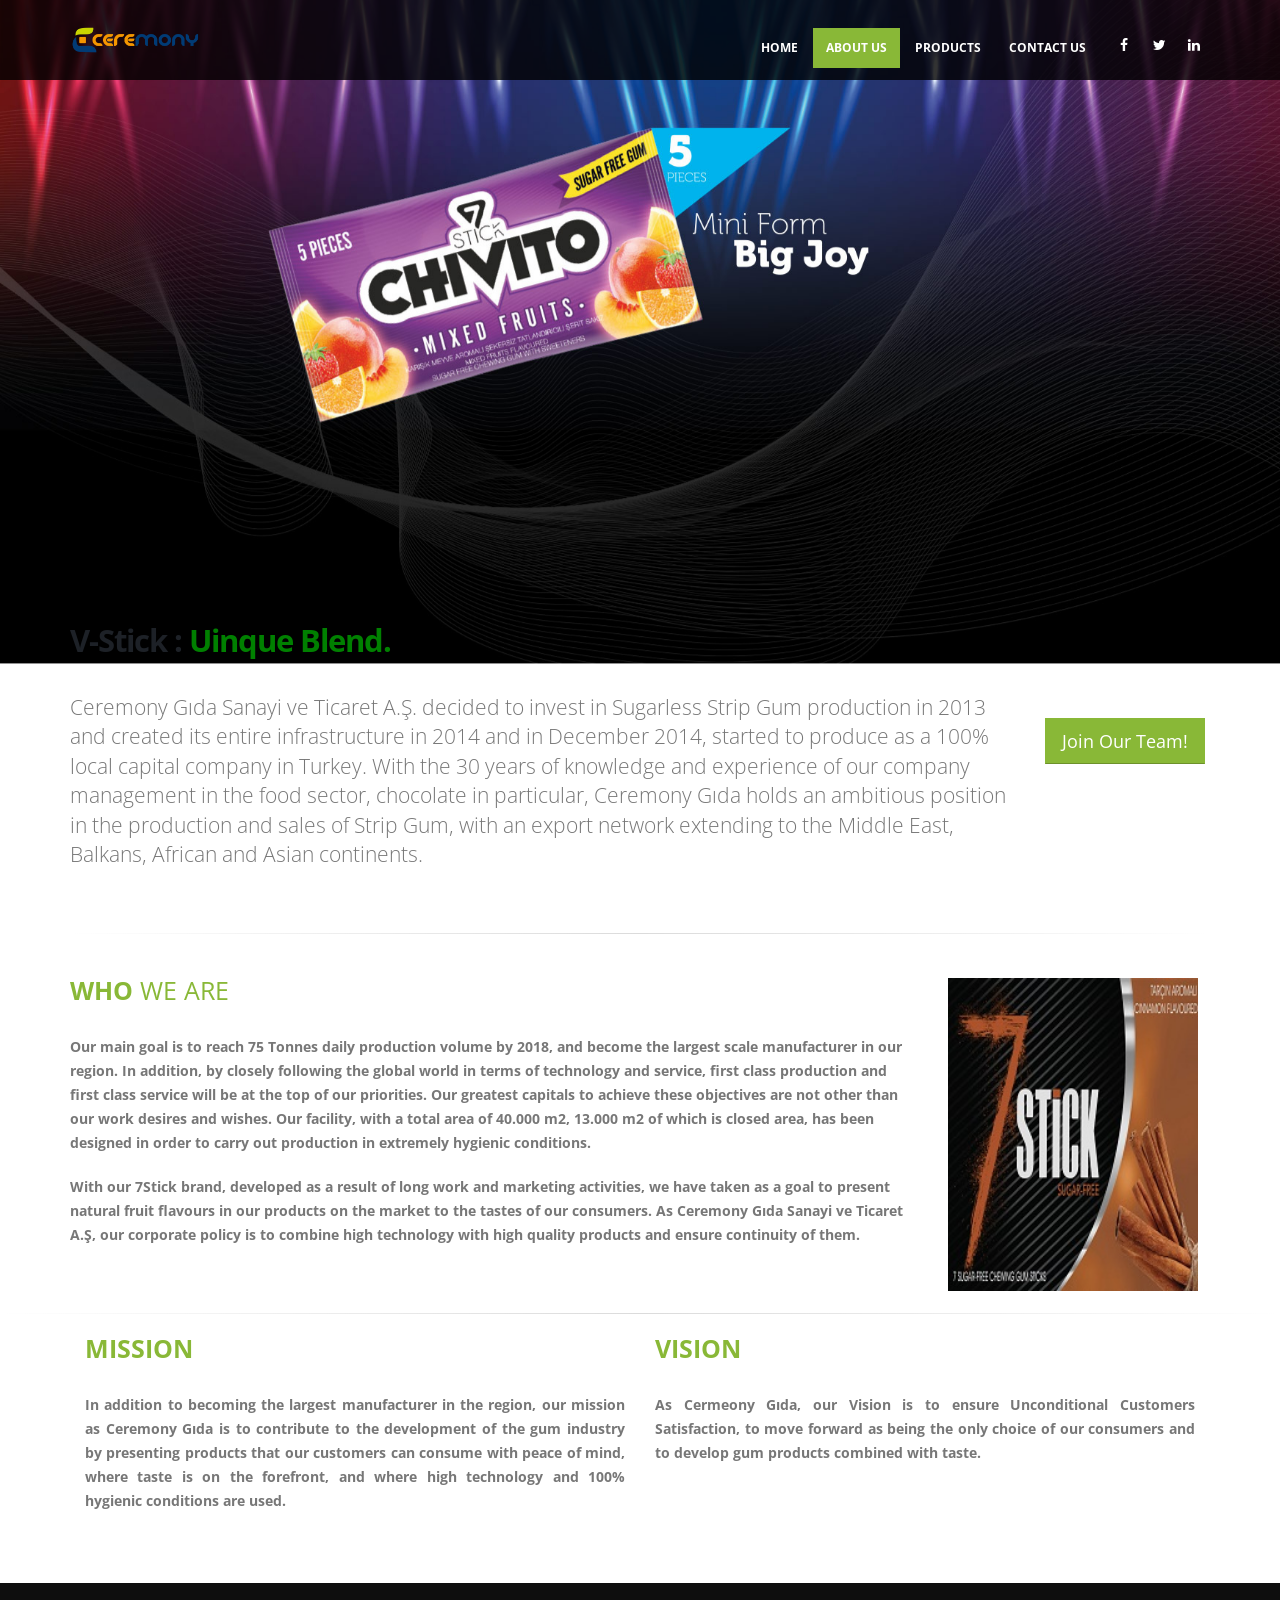
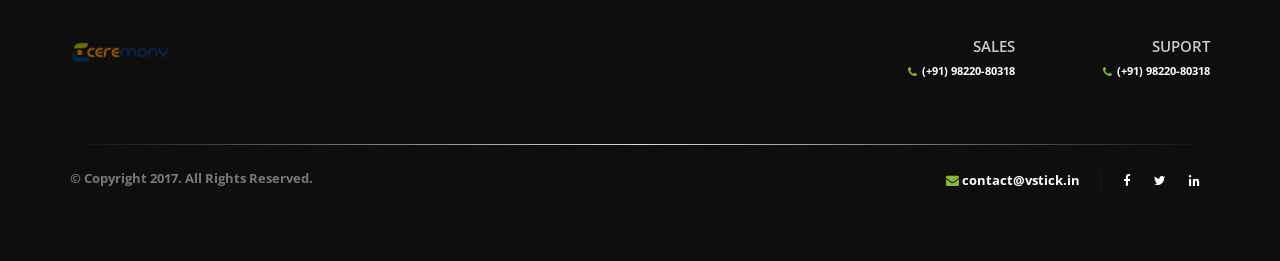
==== about-us.html @ a1deefff "v-stick all pages" ====
<!DOCTYPE html>
<meta charset="utf-8">
<meta http-equiv="X-UA-Compatible" content="IE=edge">	

<html>
<head>
<title>Hardik & Company</title>
<!-- Basic -->
		<meta charset="utf-8">
		<meta http-equiv="X-UA-Compatible" content="IE=edge">	

		<title>Demo Digital Agency | Porto - Responsive HTML5 Template 5.5.0</title>	

		<meta name="keywords" content="HTML5 Template" />
		<meta name="description" content="Porto - Responsive HTML5 Template">
		<meta name="author" content="okler.net">

		<!-- Favicon -->
		<link rel="shortcut icon" href="img/favicon.ico" type="image/x-icon" />
		<link rel="apple-touch-icon" href="img/apple-touch-icon.png">

		<!-- Mobile Metas -->
		<meta name="viewport" content="width=device-width, minimum-scale=1.0, maximum-scale=1.0, user-scalable=no">

		<!-- Web Fonts  -->
		<link href="https://fonts.googleapis.com/css?family=Open+Sans:300,400,600,700,800%7CShadows+Into+Light" rel="stylesheet" type="text/css">
		<link rel="stylesheet" href="font-awesome/css/font-awesome.min.css">
		<!-- Vendor CSS -->
		<link rel="stylesheet" href="vendor/bootstrap/css/bootstrap.min.css">
		<link rel="stylesheet" href="vendor/font-awesome/css/font-awesome.min.css">
		<link rel="stylesheet" href="vendor/animate/animate.min.css">
		<link rel="stylesheet" href="vendor/simple-line-icons/css/simple-line-icons.min.css">
		<link rel="stylesheet" href="vendor/owl.carousel/assets/owl.carousel.min.css">
		<link rel="stylesheet" href="vendor/owl.carousel/assets/owl.theme.default.min.css">
		<link rel="stylesheet" href="vendor/magnific-popup/magnific-popup.min.css">

		<!-- Theme CSS -->
		<link rel="stylesheet" href="css/theme.css">
		<link rel="stylesheet" href="css/theme-elements.css">
		<link rel="stylesheet" href="css/theme-blog.css">
		<link rel="stylesheet" href="css/theme-shop.css">

		<!-- Current Page CSS -->
		<link rel="stylesheet" href="vendor/rs-plugin/css/settings.css">
		<link rel="stylesheet" href="vendor/rs-plugin/css/layers.css">
		<link rel="stylesheet" href="vendor/rs-plugin/css/navigation.css">
		<link rel="stylesheet" href="vendor/circle-flip-slideshow/css/component.css">

		<!-- Skin CSS -->
		<link rel="stylesheet" href="css/skins/skin-digital-agency.css">	
		<link rel="stylesheet" href="css/skins/skin-digital-agency1.css">
		<script src="master/style-switcher/style.switcher.localstorage.js"></script> 

		<!-- Demo CSS -->		
		<link rel="stylesheet" href="css/demos/demo-digital-agency.css">

		<!-- Theme Custom CSS -->
		<link rel="stylesheet" href="css/custom.css">

		<!-- Head Libs -->
		<script src="vendor/modernizr/modernizr.min.js"></script>
<script src="https://code.jquery.com/jquery-1.10.2.js"></script>
</head>
<body>
<div class="body">
			<header id="header" class="header-narrow header-semi-transparent" data-plugin-options="{'stickyEnabled': true, 'stickyEnableOnBoxed': true, 'stickyEnableOnMobile': true, 'stickyStartAt': 1, 'stickySetTop': '0'}">
				<div class="header-body">
					<div class="header-container container">
						<div class="header-row">
							<div class="header-column">
								<div class="header-logo">
									<a href="demo-digital-agency.html">
										<img alt="Porto" width="131" height="40" src="img/ceremony-logo.png">
									</a>
								</div>
							</div>
							<div class="header-column">
								<div class="header-row">
									
										<button class="btn header-btn-collapse-nav" data-toggle="collapse" data-target=".header-nav-main">
											<i class="fa fa-bars"></i>
										</button>
										<ul class="header-social-icons social-icons hidden-xs">
											<li class="social-icons-facebook"><a href="http://www.facebook.com/" target="_blank" title="Facebook"><i class="fa fa-facebook"></i></a></li>
											<li class="social-icons-twitter"><a href="http://www.twitter.com/" target="_blank" title="Twitter"><i class="fa fa-twitter"></i></a></li>
											<li class="social-icons-linkedin"><a href="http://www.linkedin.com/" target="_blank" title="Linkedin"><i class="fa fa-linkedin"></i></a></li>
										</ul>
										<div class="header-nav-main header-nav-main-square header-nav-main-effect-2 header-nav-main-sub-effect-1 collapse">
											<nav>
												<ul class="nav nav-pills" id="mainNav">
													<li>
														<a href="index.html">
															Home
														</a>
													</li>
													<li  class="active">
														<a href="about-us.html">
															About Us
														</a>
													</li>
													<li>
														<a href="products.html">
															Products
														</a>
													</li>
													<li>
														<a href="contact-us.html">
															Contact Us
														</a>
													</li>
												</ul>
											</nav>
										</div>
								
								</div>
							</div>
						</div>
					</div>
				</div>
			</header>
			

	<div role="main" class="main">
			<div class="slider-container rev_slider_wrapper" style="height: 600px;">
				
					<div id="revolutionSlider" class="slider rev_slider" data-plugin-revolution-slider data-plugin-options="{'delay': 9000, 'gridwidth': 800, 'gridheight': 600}">
						<ul>
							
							<li data-transition="fade">

								<img src="img/v-stick.jpg"
									alt=""
									data-bgposition="center center" 
									data-bgfit="cover" 
									data-bgrepeat="no-repeat" 
									data-kenburns="on"
									data-duration="9000"
									data-ease="Linear.easeNone"
									data-scalestart="115"
									data-scaleend="100"
									data-rotatestart="0"
									data-rotateend="0"
									data-offsetstart="0 -200"
									data-offsetend="0 200"
									data-bgparallax="0"
									class="rev-slidebg">

							</li>
							<li data-transition="fade">
								<img src="img/7-stick.jpg"  
									alt=""
									data-bgposition="center center" 
									data-bgfit="cover" 
									data-bgrepeat="no-repeat" 
									data-kenburns="on"
									data-duration="9000"
									data-ease="Linear.easeNone"
									data-scalestart="115"
									data-scaleend="100"
									data-rotatestart="0"
									data-rotateend="0"
									data-offsetstart="0 -200"
									data-offsetend="0 200"
									data-bgparallax="0"
									class="rev-slidebg">

								<div class="tp-caption tp-caption-overlay tp-caption-overlay-primary main-label"
									data-x="center"
									data-y="265"
									data-start="1000"
									data-whitespace="nowrap"						 
									data-transform_in="y:[100%];s:500;"
									data-transform_out="opacity:0;s:500;"
									data-mask_in="x:0px;y:0px;">
								</div>

								<div class="tp-caption tp-caption-overlay-opacity bottom-label"
									data-x="center"
									data-y="358"
									data-start="2000"
									data-transform_in="y:[100%];opacity:0;s:500;"></div>
							</li>
						</ul>
					</div>
				</div> 
		</div>
		<br>
			<div class="container">

					<div class="row">
					<h2><center><strong>About Us</strong></center></h2>
					<hr>
						<div class="col-md-12">
							<h2 class="word-rotator-title">
								<strong>V-Stick :  <strong>
									<span class="word-rotate" data-plugin-options='{"delay": 2000}'>
										<span class="word-rotate-items">
											<span><font color="green">Uinque Blend.</font></span>
											<span><font color="green">Taste lasting Longer.</font></span>
											<span><font color="green">Variety of Flavors.</font></span>
										</span>
									</span>
								</strong>
							</h2>
						</div>
					</div>
					<div class="row">
						<div class="col-md-10">
							<p class="lead">
								Ceremony Gıda Sanayi ve Ticaret A.Ş. decided to invest in Sugarless Strip Gum production in 2013 and created its entire infrastructure in 2014 and in December 2014, started to produce as a 100% local capital company in Turkey.
								With the 30 years of knowledge and experience of our company management in the food sector, chocolate in particular, Ceremony Gıda holds an ambitious position in the production and sales of Strip Gum, with an export network extending to the Middle East, Balkans, African and Asian continents.
							</p>
						</div>
						<div class="col-md-2">
							<a href="#" class="btn btn-lg btn-primary mt-xl">Join Our Team!</a>
						</div>
					</div>

					<div class="row">
						<div class="col-md-12">
							<hr class="tall">
						</div>
					</div>
					<div class="row">
						<div class="col-md-9">
							<h3 class="heading-primary"><strong>Who</strong> We Are</h3>
							<p>Our main goal is to reach 75 Tonnes daily production volume by 2018, and become the largest scale manufacturer in our region. In addition, by closely following the global world in terms of technology and service, first class production and first class service will be at the top of our priorities. Our greatest capitals to achieve these objectives are not other than our work desires and wishes.
							   Our facility, with a total area of 40.000 m2, 13.000 m2 of which is closed area, has been designed in order to carry out production in extremely hygienic conditions.</p>
							<p>With our 7Stick brand, developed as a result of long work and marketing activities, we have taken as a goal to present natural fruit flavours in our products on the market to the tastes of our consumers. As Ceremony Gıda Sanayi ve Ticaret A.Ş, our corporate policy is to combine high technology with high quality products and ensure continuity of them.</p>  
						</div>
						<div class="col-md-3">
							<img src="img/img4.jpg" width="250">
						</div>
					</div>	
					
			</div>
			<hr>
			<div class="container">
					
	  				<div class="col-md-6 history-right" data-appear-animation="fadeInLeft" border="1px solid black"> 
					    <h3 class="heading-primary"><strong>Mission </strong> </h3>
							<p style="text-align:justify">
								In addition to becoming the largest manufacturer in the region, our mission as Ceremony Gıda is to contribute to the development of the gum industry by presenting products that our customers can consume with peace of mind, where taste is on the forefront, and where high technology and 100% hygienic conditions are used.
							</p>
					</div>

					<div class="col-md-6 history-right" data-appear-animation="fadeInRight">

						<h3 class="heading-primary"><strong>Vision </strong> </h3>
							<p style="text-align:justify">
								As Cermeony Gıda, our Vision is to ensure Unconditional Customers Satisfaction, to move forward as being the only choice of our consumers and to develop gum products combined with taste.
							</p>
					</div>
					
			</div>

		<footer class="short" id="footer">
				<div class="container">
					<div class="row">
						<div class="col-sm-2">
							<a href="demo-digital-agency.html" class="logo">
								<img alt="Porto Website Template" class="img-responsive" src="img/ceremony-logo.png">
							</a>
						</div>
						<div class="col-sm-2 col-sm-offset-6 align-right">
							<h5 class="mb-sm">Sales</h5>
							<span class="phone font-size-sm"><i class="fa fa-phone text-color-primary"></i> (+91) 98220-80318</span>
						</div>
						<div class="col-sm-2 align-right">
							<h5 class="mb-sm">Suport</h5>
							<span class="phone font-size-sm"><i class="fa fa-phone text-color-primary"></i> (+91) 98220-80318</span>
						</div>
					</div>
					<div class="row">
						<div class="col-md-12">
							<hr>
							<div class="row">
								<div class="col-md-6">
									<p>© Copyright 2017. All Rights Reserved.</p>
								</div>
								<div class="col-md-6 align-right">
									<ul class="social-icons pull-right">
										<li class="social-icons-facebook"><a href="http://www.facebook.com/" target="_blank" title="Facebook"><i class="fa fa-facebook"></i></a></li>
										<li class="social-icons-twitter"><a href="http://www.twitter.com/" target="_blank" title="Twitter"><i class="fa fa-twitter"></i></a></li>
										<li class="social-icons-linkedin"><a href="http://www.linkedin.com/" target="_blank" title="Linkedin"><i class="fa fa-linkedin"></i></a></li>
									</ul>
									<span class="footer-email-custom pull-right"><i class="fa fa-envelope text-color-primary"></i> <a href="mailto:contact@vstick.in">contact@vstick.in</a></span>
								</div>
							</div>
						</div>
					</div>
				</div>
			</footer>	
	
			<!-- Vendor -->
		<script src="vendor/jquery/jquery.min.js"></script>
		<script src="vendor/jquery.appear/jquery.appear.min.js"></script>
		<script src="vendor/jquery.easing/jquery.easing.min.js"></script>
		<script src="vendor/jquery-cookie/jquery-cookie.min.js"></script>
		<script src="master/style-switcher/style.switcher.js" id="styleSwitcherScript" data-base-path="" data-skin-src="master/less/skin-digital-agency.less"></script>
		<script src="vendor/bootstrap/js/bootstrap.min.js"></script>
		<script src="vendor/common/common.min.js"></script>
		<script src="vendor/jquery.validation/jquery.validation.min.js"></script>
		<script src="vendor/jquery.easy-pie-chart/jquery.easy-pie-chart.min.js"></script>
		<script src="vendor/jquery.gmap/jquery.gmap.min.js"></script>
		<script src="vendor/jquery.lazyload/jquery.lazyload.min.js"></script>
		<script src="vendor/isotope/jquery.isotope.min.js"></script>
		<script src="vendor/owl.carousel/owl.carousel.min.js"></script>
		<script src="vendor/magnific-popup/jquery.magnific-popup.min.js"></script>
		<script src="vendor/vide/vide.min.js"></script>
		
		<!-- Theme Base, Components and Settings -->
		<script src="js/theme.js"></script>

		<!-- Current Page Vendor and Views -->
		<script src="js/views/view.contact.js"></script>
		
		<!-- Current Page Vendor and Views -->
		<script src="vendor/rs-plugin/js/jquery.themepunch.tools.min.js"></script>		<script src="vendor/rs-plugin/js/jquery.themepunch.revolution.min.js"></script>
		
		<!-- Theme Custom -->
		<script src="js/custom.js"></script>
		
		<!-- Theme Initialization Files -->
		<script src="js/theme.init.js"></script>


</body>
</html>
---- css/theme.css ----
/*
Name: 			theme.css
Written by: 	Okler Themes - (http://www.okler.net)
Version: 		5.2.0
*/
html {
	direction: ltr;
	overflow-x: hidden;
	box-shadow: none !important;
}

body {
	background-color: #FFF;
	color: #777;
	font-family: "Open Sans", Arial, sans-serif;
	font-size: 14px;
	line-height: 22px;
	margin: 0;
}

body a {
	outline: none !important;
}

li {
	line-height: 24px;
}

/* Responsive */
@media (max-width: 479px) {
	body {
		font-size: 13px;
	}
}
/* Header */
#header {
	position: relative;
	z-index: 100;
}

#header .header-body {
	background: #FFF;
	border-top: 5px solid #EDEDED;
	border-bottom: 1px solid transparent;
	padding: 8px 0;
	-webkit-transition: min-height 0.3s ease;
	-moz-transition: min-height 0.3s ease;
	transition: min-height 0.3s ease;
	width: 100%;
	z-index: 1001;
	min-height: 125px;
}

#header .container {
	position: relative;
}

#header .header-container {
	position: relative;
	display: table;
}

#header .header-top {
	background-color: #f4f4f4;
	border-bottom: 1px solid #ededed;
	margin-top: -13px;
	padding: 8px 0;
	position: relative;
	z-index: 4;
}

#header .header-top::after {
	clear: both;
	content: "";
	display: table;
}

#header .header-top p {
	font-size: 0.9em;
	margin: 0;
	padding: 0;
	line-height: 37px;
	float: left;
}

#header .header-top p .fa, #header .header-top p .icons {
	position: relative;
	top: 1px;
}

#header .header-top .header-search {
	float: right;
	margin-top: 2px;
	margin-left: 10px;
	margin-right: 0;
}

#header .header-top .header-nav-top {
	float: left;
	margin-top: 0;
	margin-left: 0;
	margin-right: 10px;
}

#header .header-top .header-social-icons {
	margin-top: 3px;
}

#header .header-top.header-top-colored {
	margin-top: -13px;
	border-top: 5px solid #CCC;
	border-bottom: 0;
	color: #FFF;
}

#header .header-top.header-top-colored p, #header .header-top.header-top-colored a, #header .header-top.header-top-colored span {
	color: #FFF;
}

#header .header-top.header-top-colored .form-control {
	border: 0;
}

#header .header-top.header-top-style-2 {
	background: #f6f6f6;
	margin-top: -16px;
}

#header .header-top.header-top-style-3 {
	margin-top: -16px;
	margin-bottom: 10px;
}

#header .header-top.header-top-style-4 {
	background: #E4E6ED;
	margin-top: -16px;
	margin-bottom: 10px;
	border-bottom: 0;
}

#header .header-row {
	display: table-row;
	clear: both;
}

#header .header-column {
	display: table-cell;
	vertical-align: middle;
}

#header .header-column .row {
	margin: 0;
}

#header .header-column .header-row {
	display: block;
	clear: right;
}

#header .header-column .header-extra-info {
	list-style: outside none none;
	margin: 24px 0 0;
	padding: 0;
	float: right;
}

#header .header-column .header-extra-info li {
	display: inline-block;
	margin-left: 25px;
}

#header .header-column .header-extra-info li .feature-box small {
	position: relative;
	top: -4px;
}

#header .header-column.header-column-valign-top {
	vertical-align: top;
}

#header .header-column.header-column-valign-bottom {
	vertical-align: bottom;
}

#header .header-column.header-column-center {
	text-align: center;
}

#header .header-column.header-column-center .header-logo {
	width: 100% !important;
	padding: 9px 0;
}

#header .header-logo {
	float: left;
	position: relative;
}

#header .header-logo img {
	-webkit-transition: all 0.3s ease;
	-moz-transition: all 0.3s ease;
	transition: all 0.3s ease;
	position: relative;
	margin: 15px 15px 15px 0;
	top: 0;
}

#header .header-nav-top {
	float: right;
	margin-top: 10px;
	margin-left: 10px;
}

#header .header-nav-top .nav > li > a, #header .header-nav-top .nav > li > span {
	color: #999;
	font-size: 0.9em;
	padding: 6px 10px;
	display: inline-block;
}

#header .header-nav-top .nav > li > a .fa, #header .header-nav-top .nav > li > a .icons, #header .header-nav-top .nav > li > span .fa, #header .header-nav-top .nav > li > span .icons {
	margin-right: 3px;
	position: relative;
	top: 1px;
}

#header .header-nav-top .nav > li > a:hover, #header .header-nav-top .nav > li > a a:focus {
	background: #EEE;
}

#header .header-nav-top .nav > li.open > .dropdown-menu-toggle {
	border-radius: 4px 4px 0 0;
}

#header .header-nav-top .dropdown-menu {
	border-color: #EEE;
	margin-top: -2px;
	border-radius: 4px 0 4px 4px;
	padding: 0;
}

#header .header-nav-top .dropdown-menu a {
	color: #999;
	padding: 6px 12px;
	font-size: 0.9em;
}

#header .header-nav-top .flag {
	margin-right: 2px;
}

#header .header-search {
	float: right;
	margin-top: 10px;
	margin-left: 10px;
}

#header .header-search .form-control {
	border-radius: 20px;
	font-size: 0.9em;
	height: 34px;
	margin: 0;
	padding: 6px 12px;
	-webkit-transition: width 0.3s ease;
	-moz-transition: width 0.3s ease;
	transition: width 0.3s ease;
	-webkit-transform: translate3d(0, 0, 0);
	-webkit-backface-visibility: hidden;
	-webkit-perspective: 1000px;
	perspective: 1000px;
	width: 170px;
}

#header .header-search .btn-default {
	background: transparent;
	border: 0 none;
	color: #CCC;
	position: absolute;
	right: 0;
	top: 0;
	z-index: 3;
}

#header .header-search .btn-default:hover {
	color: #000;
}

#header .header-social-icons {
	float: right;
	margin: 15px 0 0 10px;
}

#header .header-btn-collapse-nav {
	background: #CCC;
	color: #FFF;
	display: none;
	float: right;
	margin: 12px 0 8px 15px;
}

#header.header-narrow .header-body {
	min-height: 0;
}

#header.header-narrow .header-logo img {
	margin: 12px 12px 12px 0;
}

#header.header-narrow .header-nav-main {
	margin-bottom: 0;
}

#header.header-no-border-bottom .header-body {
	padding-bottom: 0 !important;
	border-bottom: 0 !important;
}

html:not(.boxed) #header.header-full-width .header-container {
	width: 100%;
}

html #header.header-transparent {
	min-height: 0 !important;
	width: 100%;
	position: absolute;
}

html #header.header-transparent .header-body {
	position: relative;
	top: 0;
	background: transparent;
	border-top: 0;
	border-bottom: 0;
	box-shadow: none;
}

html #header.header-transparent .header-body:before {
	content: "";
	position: absolute;
	width: 100%;
	height: 100%;
	left: 0;
	right: 0;
	top: 0;
	bottom: 0;
	background: #FFF;
	opacity: 0;
	border-bottom: 1px solid #f1f1f1;
	-webkit-transition: opacity 0.3s ease;
	-moz-transition: opacity 0.3s ease;
	transition: opacity 0.3s ease;
	-webkit-transform: translate3d(0, 0, 0);
	-webkit-backface-visibility: hidden;
	-webkit-perspective: 1000px;
	perspective: 1000px;
}

html.sticky-header-enabled #header.header-transparent .header-body {
	position: fixed;
}

html.sticky-header-active #header.header-transparent .header-body {
	border-bottom: 0;
	box-shadow: none;
}

html.sticky-header-active #header.header-transparent .header-body:before {
	opacity: 1;
}

html #header.header-semi-transparent, html #header.header-semi-transparent-light {
	min-height: 0 !important;
	width: 100%;
	position: absolute;
}

html #header.header-semi-transparent .header-body, html #header.header-semi-transparent-light .header-body {
	position: relative;
	top: 0;
	background: transparent;
	border-top: 0;
	border-bottom: 0;
	box-shadow: none;
}

html #header.header-semi-transparent .header-body:before, html #header.header-semi-transparent-light .header-body:before {
	content: "";
	position: absolute;
	width: 100%;
	height: 100%;
	left: 0;
	right: 0;
	top: 0;
	bottom: 0;
	background: #000;
	border-bottom: 0;
	opacity: 0.3;
	-webkit-transition: opacity 0.3s ease;
	-moz-transition: opacity 0.3s ease;
	transition: opacity 0.3s ease;
	-webkit-transform: translate3d(0, 0, 0);
	-webkit-backface-visibility: hidden;
	-webkit-perspective: 1000px;
	perspective: 1000px;
}

html.sticky-header-enabled #header.header-semi-transparent .header-body {
	position: fixed;
}

html.sticky-header-active #header.header-semi-transparent .header-body {
	border-bottom: 0;
	box-shadow: none;
}

html.sticky-header-active #header.header-semi-transparent .header-body:before {
	opacity: 0.8;
}

html #header.header-semi-transparent-light .header-body:before {
	opacity: 0.1;
	background: #FFF;
}

html.sticky-header-enabled #header.header-semi-transparent-light .header-body {
	position: fixed;
}

html.sticky-header-active #header.header-semi-transparent-light .header-body {
	border-bottom: 0;
	box-shadow: none;
}

html.sticky-header-active #header.header-semi-transparent-light .header-body:before {
	border-bottom: 1px solid #f1f1f1;
	opacity: 0.9;
}

html #header.header-transparent-bottom-border .header-body {
	border-bottom: 1px solid rgba(255, 255, 255, 0.2);
}

html.sticky-header-active #header .header-body {
	position: fixed;
	border-bottom-color: #e9e9e9;
	box-shadow: 0 0 3px rgba(0, 0, 0, 0.1);
}

html:not(.sticky-header-active) #header.header-transparent-sticky-deactive .header-body:before {
	background: transparent !important;
}

/* Header Nav Main */
@media (min-width: 992px) {
	#header .header-nav-main {
		float: right;
		margin: 12px 0 0;
		min-height: 45px;
	}

	#header .header-nav-main nav > ul > li > a {
		border-radius: 4px;
		font-size: 12px;
		font-style: normal;
		font-weight: 700;
		line-height: 20px;
		padding: 10px 13px;
		text-transform: uppercase;
	}

	#header .header-nav-main nav > ul > li > a:focus, #header .header-nav-main nav > ul > li > a:hover {
		background: transparent;
	}

	#header .header-nav-main nav > ul > li > a.dropdown-toggle .fa-caret-down {
		display: none;
	}

	#header .header-nav-main nav > ul > li > a.dropdown-toggle:after {
		border-color: #CCC transparent transparent transparent;
		border-style: solid;
		border-width: 4px;
		content: " ";
		float: right;
		margin-top: 7px;
		margin-left: 4px;
	}

	#header .header-nav-main nav > ul > li.open > a, #header .header-nav-main nav > ul > li:hover > a {
		background: #CCC;
		color: #FFF;
	}

	#header .header-nav-main nav > ul > li.dropdown .dropdown-menu {
		top: -10000px;
		display: block;
		opacity: 0;
		left: auto;
		border-radius: 0 4px 4px;
		border: 0;
		border-top: 5px solid #CCC;
		box-shadow: 0 20px 45px rgba(0, 0, 0, 0.08);
		margin: -3px 0 0 0;
		min-width: 200px;
		padding: 5px;
		text-align: left;
	}

	#header .header-nav-main nav > ul > li.dropdown .dropdown-menu li a {
		border-bottom: 1px solid #f4f4f4;
		color: #777;
		font-size: 0.9em;
		font-weight: 400;
		padding: 8px 20px 8px 8px;
		position: relative;
		text-transform: none;
	}

	#header .header-nav-main nav > ul > li.dropdown .dropdown-menu li.dropdown-submenu {
		position: relative;
	}

	#header .header-nav-main nav > ul > li.dropdown .dropdown-menu li.dropdown-submenu > a .fa-caret-down {
		display: none;
	}

	#header .header-nav-main nav > ul > li.dropdown .dropdown-menu li.dropdown-submenu > a:after {
		border-color: transparent transparent transparent #CCC;
		border-style: solid;
		border-width: 4px 0 4px 4px;
		content: " ";
		display: block;
		float: right;
		height: 0;
		margin-right: -10px;
		margin-top: 5px;
		width: 0;
	}

	#header .header-nav-main nav > ul > li.dropdown .dropdown-menu li.dropdown-submenu > .dropdown-menu {
		display: block;
		left: 100%;
		margin-top: -10px;
		margin-left: -1px;
		border-radius: 4px;
		opacity: 0;
	}

	#header .header-nav-main nav > ul > li.dropdown .dropdown-menu li.dropdown-submenu:hover > .dropdown-menu {
		top: 0;
		opacity: 1;
	}

	#header .header-nav-main nav > ul > li.dropdown .dropdown-menu li:last-child a {
		border-bottom: 0;
	}

	#header .header-nav-main nav > ul > li.dropdown.open > a, #header .header-nav-main nav > ul > li.dropdown:hover > a {
		padding-bottom: 15px;
	}

	#header .header-nav-main nav > ul > li.dropdown.open > .dropdown-menu, #header .header-nav-main nav > ul > li.dropdown:hover > .dropdown-menu {
		top: auto;
		display: block;
		opacity: 1;
	}

	#header .header-nav-main nav > ul > li.dropdown-reverse .dropdown-menu li a {
		padding-right: 8px;
		padding-left: 20px;
	}

	#header .header-nav-main nav > ul > li.dropdown-reverse .dropdown-menu li.dropdown-submenu > a:after {
		left: 8px;
		border-width: 5px 5px 5px 0;
	}

	#header .header-nav-main nav > ul > li.dropdown-mega {
		position: static;
	}

	#header .header-nav-main nav > ul > li.dropdown-mega > .dropdown-menu {
		border-radius: 4px;
		left: 15px;
		right: 15px;
		width: auto;
	}

	#header .header-nav-main nav > ul > li.dropdown-mega .dropdown-mega-content {
		padding: 20px 30px;
	}

	#header .header-nav-main nav > ul > li.dropdown-mega .dropdown-mega-sub-title {
		color: #333333;
		display: block;
		font-size: 1em;
		font-weight: 600;
		margin-top: 20px;
		padding-bottom: 5px;
		text-transform: uppercase;
	}

	#header .header-nav-main nav > ul > li.dropdown-mega .dropdown-mega-sub-title:first-child {
		margin-top: 0;
	}

	#header .header-nav-main nav > ul > li.dropdown-mega .dropdown-mega-sub-nav {
		list-style: none;
		padding: 0;
		margin: 0;
	}

	#header .header-nav-main nav > ul > li.dropdown-mega .dropdown-mega-sub-nav > li > a {
		border: 0 none;
		border-radius: 4px;
		color: #777;
		display: block;
		font-size: 0.9em;
		font-weight: normal;
		margin: 0 0 0 -8px;
		padding: 3px 8px;
		text-shadow: none;
		text-transform: none;
		text-decoration: none;
	}

	#header .header-nav-main nav > ul > li.dropdown-mega .dropdown-mega-sub-nav > li:hover > a {
		background: #f4f4f4;
	}

	#header .header-nav-main.header-nav-main-square {
		margin-bottom: -9px;
	}

	#header .header-nav-main.header-nav-main-square nav > ul > li > a {
		border-radius: 0;
	}

	#header .header-nav-main.header-nav-main-square nav > ul > li.dropdown .dropdown-menu {
		margin-top: 0;
		border-radius: 0;
	}

	#header .header-nav-main.header-nav-main-square nav > ul > li.dropdown .dropdown-menu li.dropdown-submenu > .dropdown-menu {
		border-radius: 0;
	}

	#header .header-nav-main.header-nav-main-square nav > ul > li.dropdown-mega > .dropdown-menu {
		border-radius: 0;
	}

	#header .header-nav-main.header-nav-main-square nav > ul > li.dropdown-mega .dropdown-mega-sub-nav > li > a {
		border-radius: 0;
	}

	#header .header-nav-main a > .thumb-info-preview {
		position: absolute;
		display: block;
		left: 100%;
		opacity: 0;
		border: 0;
		padding-left: 10px;
		background: transparent;
		overflow: visible;
		margin-top: 15px;
		top: -10000px;
		-webkit-transition: -webkit-transform 0.2s ease-out, opacity 0.2s ease-out;
		-moz-transition: -moz-transform 0.2s ease-out, opacity 0.2s ease-out;
		transition: transform 0.2s ease-out, opacity 0.2s ease-out;
		transform: translate3d(-20px, 0, 0);
	}

	#header .header-nav-main a > .thumb-info-preview .thumb-info-wrapper {
		background: #FFF;
		display: block;
		border-radius: 4px;
		border: 0;
		box-shadow: 0 20px 45px rgba(0, 0, 0, 0.08);
		margin: 0;
		padding: 4px;
		text-align: left;
		width: 190px;
	}

	#header .header-nav-main a > .thumb-info-preview .thumb-info-image {
		transition: all 6s linear 0s;
		width: 182px;
		height: 136px;
		min-height: 0;
	}

	#header .header-nav-main a:hover > .thumb-info-preview {
		transform: translate3d(0, 0, 0);
		top: 0;
		opacity: 1;
		margin-top: -5px;
	}

	#header .header-nav-main .dropdown-reverse a > .thumb-info-preview {
		transform: translate3d(20px, 0, 0);
		right: 100%;
		left: auto;
		padding-left: 0;
		margin-right: 10px;
	}

	#header .header-nav-main .dropdown-reverse a:hover > .thumb-info-preview {
		transform: translate3d(0, 0, 0);
	}

	#header .header-nav {
		display: block !important;
	}

	#header .header-nav.header-nav-stripe {
		margin-bottom: -9px;
	}

	#header .header-nav.header-nav-stripe nav > ul > li > a, #header .header-nav.header-nav-stripe nav > ul > li:hover > a {
		background: transparent;
		padding: 70px 13px 24px;
		margin: -5px 0 0;
	}

	#header .header-nav.header-nav-stripe nav > ul > li > a.dropdown-toggle:after, #header .header-nav.header-nav-stripe nav > ul > li:hover > a.dropdown-toggle:after {
		top: 72px;
	}

	#header .header-nav.header-nav-stripe nav > ul > li > a {
		color: #444;
	}

	#header .header-nav.header-nav-stripe nav > ul > li > a.dropdown-toggle:after {
		border-color: #444 transparent transparent transparent;
	}

	#header .header-nav.header-nav-stripe nav > ul > li:hover > a {
		color: #FFF;
	}

	#header .header-nav.header-nav-stripe .header-social-icons {
		margin-top: 70px;
	}

	#header .header-nav.header-nav-top-line {
		margin-bottom: -9px;
	}

	#header .header-nav.header-nav-top-line nav > ul > li > a, #header .header-nav.header-nav-top-line nav > ul > li:hover > a {
		background: transparent;
		color: #444;
		padding: 65px 13px 24px;
		margin: 0;
	}

	#header .header-nav.header-nav-top-line nav > ul > li > a:before, #header .header-nav.header-nav-top-line nav > ul > li:hover > a:before {
		content: "";
		position: absolute;
		width: 100%;
		height: 5px;
		top: -16px;
		left: -5px;
		opacity: 0;
	}

	#header .header-nav.header-nav-top-line nav > ul > li.active > a:before, #header .header-nav.header-nav-top-line nav > ul > li:hover > a:before {
		opacity: 1;
	}

	#header .header-nav.header-nav-top-line nav > ul > li > a.dropdown-toggle:after {
		border-color: #444 transparent transparent transparent;
	}

	#header .header-nav.header-nav-top-line .header-social-icons {
		margin-top: 70px;
	}

	#header .header-nav.header-nav-dark-dropdown {
		margin-bottom: -9px;
	}

	#header .header-nav.header-nav-dark-dropdown nav > ul > li > a, #header .header-nav.header-nav-dark-dropdown nav > ul > li:hover > a {
		background: transparent;
		color: #444;
		padding: 65px 13px 24px;
		margin: 0;
	}

	#header .header-nav.header-nav-dark-dropdown nav > ul > li > a.dropdown-toggle:after {
		border-color: #444 transparent transparent transparent;
	}

	#header .header-nav.header-nav-dark-dropdown nav > ul > li.dropdown li a {
		border-bottom-color: #2a2a2a;
	}

	#header .header-nav.header-nav-dark-dropdown nav > ul > li.dropdown .dropdown-menu {
		background: #1e1e1e;
	}

	#header .header-nav.header-nav-dark-dropdown nav > ul > li.dropdown .dropdown-menu > li > a {
		color: #969696;
	}

	#header .header-nav.header-nav-dark-dropdown nav > ul > li.dropdown .dropdown-menu > li > a:hover, #header .header-nav.header-nav-dark-dropdown nav > ul > li.dropdown .dropdown-menu > li > a:focus {
		background: #282828;
	}

	#header .header-nav.header-nav-dark-dropdown nav > ul > li.dropdown.dropdown-mega .dropdown-mega-sub-title {
		color: #ababab;
	}

	#header .header-nav.header-nav-dark-dropdown nav > ul > li.dropdown.dropdown-mega .dropdown-mega-sub-nav > li:hover > a {
		background: #282828;
	}

	#header .header-nav.header-nav-dark-dropdown .header-social-icons {
		margin-top: 70px;
	}

	#header .header-nav.header-nav-center .header-nav-main {
		float: none;
		margin: 0;
	}

	#header .header-nav.header-nav-center .header-nav-main > nav {
		width: 100%;
		text-align: center;
	}

	#header .header-nav.header-nav-center .header-nav-main > nav > ul > li {
		display: inline-block;
		float: none;
		text-align: left;
	}

	#header .header-nav-main {
		display: block !important;
		height: auto !important;
	}

	#header .header-nav-bar {
		background: #F4F4F4;
		padding: 0 10px 5px;
		margin-bottom: 0;
	}

	#header .header-nav-bar .header-nav-main {
		float: left;
		margin-bottom: 0;
	}
}
/* Header Narrow */
@media (min-width: 992px) {
	#header.header-narrow .header-nav.header-nav-stripe nav > ul > li > a, #header.header-narrow .header-nav.header-nav-stripe nav > ul > li:hover > a, #header.header-narrow .header-nav.header-nav-dark-dropdown nav > ul > li > a, #header.header-narrow .header-nav.header-nav-dark-dropdown nav > ul > li:hover > a {
		padding: 35px 13px 30px;
		margin: -12px 0 0;
	}

	#header.header-narrow .header-nav.header-nav-stripe nav > ul > li > a.dropdown-toggle:after, #header.header-narrow .header-nav.header-nav-stripe nav > ul > li:hover > a.dropdown-toggle:after, #header.header-narrow .header-nav.header-nav-dark-dropdown nav > ul > li > a.dropdown-toggle:after, #header.header-narrow .header-nav.header-nav-dark-dropdown nav > ul > li:hover > a.dropdown-toggle:after {
		top: 42px;
	}

	#header.header-narrow .header-nav.header-nav-stripe .header-social-icons, #header.header-narrow .header-nav.header-nav-dark-dropdown .header-social-icons {
		margin-top: 30px;
	}

	#header.header-narrow .header-nav.header-nav-top-line nav > ul > li > a, #header.header-narrow .header-nav.header-nav-top-line nav > ul > li:hover > a {
		padding: 22px 13px 30px;
		margin: 5px 0 0;
	}

	#header.header-narrow .header-nav.header-nav-top-line nav > ul > li > a.dropdown-toggle:after, #header.header-narrow .header-nav.header-nav-top-line nav > ul > li:hover > a.dropdown-toggle:after {
		top: 22px;
	}

	#header.header-narrow .header-nav.header-nav-top-line .header-social-icons {
		margin-top: 30px;
	}
}

@media (min-width: 992px) {
	#header .header-nav-main.header-nav-main-light nav > ul > li > a {
		color: #FFF;
	}

	#header .header-nav-main.header-nav-main-light nav > ul > li.open > a, #header .header-nav-main.header-nav-main-light nav > ul > li:hover > a {
		background: #FFF;
	}

	#header .header-nav-main.header-nav-main-light nav > ul > li.open > .dropdown-menu, #header .header-nav-main.header-nav-main-light nav > ul > li:hover > .dropdown-menu {
		border-top-color: #FFF;
		box-shadow: 0 20px 25px rgba(0, 0, 0, 0.05);
	}

	#header .header-nav-main.header-nav-main-light nav > ul > li.open > .dropdown-menu .dropdown-submenu:hover > .dropdown-menu, #header .header-nav-main.header-nav-main-light nav > ul > li:hover > .dropdown-menu .dropdown-submenu:hover > .dropdown-menu {
		border-top-color: #FFF;
	}

	#header .header-nav-main.header-nav-main-light nav > ul > li.active > a {
		background: #FFF;
	}

	#header .header-nav-main.header-nav-main-light .dropdown-menu > li > a:hover, #header .header-nav-main.header-nav-main-light .dropdown-menu > li > a:focus {
		background: #f5f5f5;
	}
}

@media (min-width: 992px) {
	#header .header-nav-main-effect-1 nav > ul > li.dropdown .dropdown-menu li a, #header .header-nav-main-effect-1 nav > ul > li.dropdown .dropdown-mega-sub-nav li a {
		-webkit-transition: -webkit-transform 0.2s ease-out;
		-moz-transition: -moz-transform 0.2s ease-out;
		transition: transform 0.2s ease-out;
		transform: translate3d(0, -5px, 0);
	}

	#header .header-nav-main-effect-1 nav > ul > li.dropdown:hover > .dropdown-menu li a, #header .header-nav-main-effect-1 nav > ul > li.dropdown:hover .dropdown-mega-sub-nav li a {
		transform: translate3d(0, 0, 0);
	}

	#header .header-nav-main-effect-1 nav > ul > li.dropdown .dropdown-menu {
		-webkit-transition: -webkit-transform 0.2s ease-out;
		-moz-transition: -moz-transform 0.2s ease-out;
		transition: transform 0.2s ease-out;
		transform: translate3d(0, -5px, 0);
	}

	#header .header-nav-main-effect-1 nav > ul > li.dropdown:hover > .dropdown-menu {
		transform: translate3d(0, 0, 0);
	}
}

@media (min-width: 992px) {
	#header .header-nav-main-effect-2 nav > ul > li.dropdown .dropdown-menu {
		-webkit-transition: -webkit-transform 0.2s ease-out, opacity 0.2s ease-out;
		-moz-transition: -moz-transform 0.2s ease-out, opacity 0.2s ease-out;
		transition: transform 0.2s ease-out, opacity 0.2s ease-out;
		transform: translate3d(0, -5px, 0);
		opacity: 0;
	}

	#header .header-nav-main-effect-2 nav > ul > li.dropdown:hover > .dropdown-menu {
		transform: translate3d(0, -1px, 0);
		opacity: 1;
	}
}

@media (min-width: 992px) {
	#header .header-nav-main-effect-3 nav > ul > li.dropdown .dropdown-menu {
		-webkit-transition: -webkit-transform 0.2s ease-out;
		-moz-transition: -moz-transform 0.2s ease-out;
		transition: transform 0.2s ease-out;
		transform: translate3d(0, 10px, 0);
	}

	#header .header-nav-main-effect-3 nav > ul > li.dropdown:hover > .dropdown-menu {
		transform: translate3d(0, 0, 0);
	}
}

@media (min-width: 992px) {
	#header .header-nav-main-sub-effect-1 nav > ul > li.dropdown .dropdown-menu li.dropdown-submenu > .dropdown-menu {
		-webkit-transition: -webkit-transform 0.2s ease-out, opacity 0.2s ease-out;
		-moz-transition: -moz-transform 0.2s ease-out, opacity 0.2s ease-out;
		transition: transform 0.2s ease-out, opacity 0.2s ease-out;
		transform: translate3d(-20px, 0, 0);
		opacity: 0;
	}

	#header .header-nav-main-sub-effect-1 nav > ul > li.dropdown .dropdown-menu li.dropdown-submenu:hover > .dropdown-menu {
		transform: translate3d(0, 0, 0);
		opacity: 1;
	}

	#header .header-nav-main-sub-effect-1 nav > ul > li.dropdown.dropdown-reverse .dropdown-menu li.dropdown-submenu > .dropdown-menu {
		-webkit-transition: -webkit-transform 0.2s ease-out, opacity 0.2s ease-out;
		-moz-transition: -moz-transform 0.2s ease-out, opacity 0.2s ease-out;
		transition: transform 0.2s ease-out, opacity 0.2s ease-out;
		transform: translate3d(20px, 0, 0);
		left: auto;
		right: 100%;
		opacity: 0;
	}

	#header .header-nav-main-sub-effect-1 nav > ul > li.dropdown.dropdown-reverse .dropdown-menu li.dropdown-submenu:hover > .dropdown-menu {
		transform: translate3d(0, 0, 0);
		opacity: 1;
	}
}
/* Header Nav Main Mobile */
@media (max-width: 991px) {
	#header .header-nav-main {
		background: transparent;
		clear: both;
		float: none;
	}

	#header .header-nav-main nav {
		margin: 0 0 6px;
	}

	#header .header-nav-main nav > ul li {
		border-bottom: 1px solid #e8e8e8;
		clear: both;
		display: block;
		float: none;
		margin: 0;
		padding: 0;
		position: relative;
	}

	#header .header-nav-main nav > ul li a {
		font-size: 13px;
		font-style: normal;
		line-height: 20px;
		padding: 7px 8px;
		margin: 1px 0;
		border-radius: 4px;
	}

	#header .header-nav-main nav > ul li a .fa-caret-down {
		line-height: 35px;
		min-height: 38px;
		min-width: 30px;
		position: absolute;
		right: 5px;
		text-align: center;
		top: 0;
	}

	#header .header-nav-main nav > ul li.dropdown .dropdown-menu {
		background: transparent;
		padding: 0;
		margin: 0;
		font-size: 13px;
		box-shadow: none;
		border-radius: 0;
		border: 0;
		clear: both;
		display: none;
		float: none;
		position: static;
	}

	#header .header-nav-main nav > ul li.dropdown .dropdown-menu li.dropdown-submenu.opened > .dropdown-menu {
		display: block;
		margin-left: 20px;
	}

	#header .header-nav-main nav > ul li.dropdown.opened > .dropdown-menu {
		display: block;
		margin-left: 20px;
	}

	#header .header-nav-main nav > ul li.dropdown-mega .dropdown-mega-sub-title {
		margin-top: 10px;
		display: block;
	}

	#header .header-nav-main nav > ul li.dropdown-mega .dropdown-mega-sub-nav {
		margin: 0 0 0 20px;
		padding: 0;
		list-style: none;
	}

	#header .header-nav-main nav > ul li.dropdown-mega .dropdown-mega-sub-nav > li > a {
		display: block;
		text-decoration: none;
	}

	#header .header-nav-main nav > ul li:last-child {
		border-bottom: 0;
	}

	#header .header-nav-main nav > ul > li > a {
		text-transform: uppercase;
		font-weight: 700;
		margin-top: 1px;
		margin-bottom: 1px;
	}

	#header .header-nav-main nav > ul > li.active > a, #header .header-nav-main nav > ul > li.active > a:focus, #header .header-nav-main nav > ul > li.active > a:hover {
		color: #FFF;
	}

	#header .header-nav-main nav .not-included {
		margin: 0;
	}

	#header .header-nav-main a > .thumb-info-preview {
		display: none !important;
	}

	#header .header-btn-collapse-nav {
		outline: 0;
		display: block;
	}

	#header .header-nav-bar {
		margin: 0 auto;
	}

	#header .header-nav-bar .header-btn-collapse-nav {
		margin-top: 14px;
	}

	#header.header-transparent .header-nav-main {
		padding: 10px;
		margin-bottom: 10px;
		background: #FFF;
		border-radius: 4px;
	}

	#header.header-semi-transparent .header-nav-main {
		padding: 10px;
		margin-bottom: 10px;
		background: #FFF;
		border-radius: 4px;
	}

	#header.header-semi-transparent-light .header-nav-main {
		padding: 10px;
		margin-bottom: 10px;
		background: #FFF;
		border-radius: 4px;
	}

	html.sticky-header-enabled #header .header-nav-main {
		max-height: 350px;
		overflow-x: hidden;
		overflow-y: auto;
	}

	html.sticky-header-enabled #header .header-nav-main.collapsing {
		overflow: hidden;
	}
}

@media (min-width: 992px) {
	html:not(.sticky-header-active) #header.header-transparent .header-nav-main nav > ul > li:not(.active) > a {
		color: #FFF;
	}

	html:not(.sticky-header-active) #header.header-transparent .header-nav-main nav > ul > li:not(.active) > a.dropdown-toggle:after {
		border-color: #FFF transparent transparent transparent;
	}

	html #header.header-semi-transparent .header-nav-main nav > ul > li:not(.active) > a {
		color: #FFF;
	}

	html:not(.sticky-header-active) #header.header-semi-transparent-light .header-nav-main nav > ul > li:not(.active) > a {
		color: #FFF;
	}
}
/* Responsive */
@media (max-width: 991px) {
	#header .header-container {
		display: block;
	}

	#header .header-row {
		display: block;
	}

	#header .header-column {
		display: block;
	}

	#header .header-column .header-row {
		display: block;
	}

	#header.header-mobile-nav-only .header-logo {
		float: none;
	}

	#header.header-mobile-nav-only .header-nav {
		margin-top: -35px;
	}

	html.sticky-header-negative.sticky-header-active #header .header-logo {
		padding-top: 7px;
	}
}
/* Mega Menu (Signin/SignUp) */
#header .header-nav-main nav > ul > li.dropdown-mega.dropdown-mega-signin .dropdown-menu {
	width: 40%;
	right: 15px;
	left: auto;
	border-radius: 6px 0 6px 6px;
}

#header .header-nav-main nav > ul > li.dropdown-mega.dropdown-mega-signin .dropdown-menu, #header .header-nav-main nav > ul > li.dropdown-mega.dropdown-mega-signin .dropdown-menu a {
	transform: translate3d(0, 0, 0);
}

#header .header-nav-main nav > ul > li.dropdown-mega.dropdown-mega-signin .fa-user {
	margin-right: 5px;
}

#header .header-nav-main nav > ul > li.dropdown-mega.dropdown-mega-signin .dropdown-mega-sub-title {
	margin-bottom: 10px;
	display: block;
}

#header .header-nav-main nav > ul > li.dropdown-mega.dropdown-mega-signin .sign-up-info, #header .header-nav-main nav > ul > li.dropdown-mega.dropdown-mega-signin .log-in-info {
	text-align: center;
	display: block;
}

#header .header-nav-main nav > ul > li.dropdown-mega.dropdown-mega-signin.signin .signin-form {
	display: block;
}

#header .header-nav-main nav > ul > li.dropdown-mega.dropdown-mega-signin.signin .signup-form, #header .header-nav-main nav > ul > li.dropdown-mega.dropdown-mega-signin.signin .recover-form {
	display: none;
}

#header .header-nav-main nav > ul > li.dropdown-mega.dropdown-mega-signin.signup .signin-form {
	display: none;
}

#header .header-nav-main nav > ul > li.dropdown-mega.dropdown-mega-signin.signup .signup-form {
	display: block;
}

#header .header-nav-main nav > ul > li.dropdown-mega.dropdown-mega-signin.signup .recover-form {
	display: none;
}

#header .header-nav-main nav > ul > li.dropdown-mega.dropdown-mega-signin.recover .signin-form, #header .header-nav-main nav > ul > li.dropdown-mega.dropdown-mega-signin.recover .signup-form {
	display: none;
}

#header .header-nav-main nav > ul > li.dropdown-mega.dropdown-mega-signin.recover .recover-form {
	display: block;
}

#header .header-nav-main nav > ul > li.dropdown-mega.dropdown-mega-signin.logged .user-avatar .img-thumbnail {
	float: left;
	margin-right: 15px;
}

#header .header-nav-main nav > ul > li.dropdown-mega.dropdown-mega-signin.logged .user-avatar .img-thumbnail img {
	max-width: 55px;
}

#header .header-nav-main nav > ul > li.dropdown-mega.dropdown-mega-signin.logged .user-avatar strong {
	display: block;
	padding-top: 7px;
}

#header .header-nav-main nav > ul > li.dropdown-mega.dropdown-mega-signin.logged .user-avatar span {
	display: block;
	font-size: 12px;
}

#header .header-nav-main nav > ul > li.dropdown-mega.dropdown-mega-signin.logged .user-avatar p {
	margin: 0 0 0 25px;
	text-align: left;
}

#header .header-nav-main nav > ul > li.dropdown-mega.dropdown-mega-signin.logged .list-account-options {
	list-style: square;
	margin: 6px 0 0;
	padding: 0;
}

#header .header-nav-main nav > ul > li.dropdown-mega.dropdown-mega-signin.logged .list-account-options a:hover {
	text-decoration: none;
}

/* Responsive */
@media (max-width: 991px) {
	#header .header-nav-main nav > ul > li.dropdown-mega.dropdown-mega-signin {
		margin-right: 0;
	}

	#header .header-nav-main nav > ul > li.dropdown-mega.dropdown-mega-signin .dropdown-toggle {
		display: none;
	}

	#header .header-nav-main nav > ul > li.dropdown-mega.dropdown-mega-signin .dropdown-menu {
		display: block !important;
		margin: 0 !important;
		padding: 0 10px 0 10px;
		width: 100%;
		right: 0;
	}

	#header .header-nav-main nav > ul > li.dropdown-mega.dropdown-mega-signin .dropdown-menu .dropdown-mega-sub-title {
		font-size: 14px;
		font-weight: 600;
		text-transform: uppercase;
		padding-top: 5px;
		padding-bottom: 0;
	}

	#header .header-nav-main nav > ul > li.dropdown-mega.dropdown-mega-signin.logged .dropdown-toggle {
		display: none;
	}

	#header .header-nav-main nav > ul > li.dropdown-mega.dropdown-mega-signin.logged .dropdown-mega-content {
		margin: 15px 0 !important;
	}

	#header .header-nav-main nav > ul > li.dropdown-mega.dropdown-mega-signin.logged .list-account-options {
		margin: 15px 0 0 0 !important;
	}

	#header .header-nav-main nav > ul > li.dropdown-mega.dropdown-mega-signin.logged .list-account-options > li > a {
		line-height: 35px;
	}
}
/* Mega Menu (Signin/SignUp) */
#header .header-nav-main nav > ul > li.dropdown-mega.dropdown-mega-shop .dropdown-menu {
	width: 40%;
	right: 15px;
	left: auto;
	border-radius: 6px 0 6px 6px;
}

#header .header-nav-main nav > ul > li.dropdown-mega.dropdown-mega-shop .dropdown-menu, #header .header-nav-main nav > ul > li.dropdown-mega.dropdown-mega-shop .dropdown-menu a {
	transform: translate3d(0, 0, 0);
}

#header .header-nav-main nav > ul > li.dropdown-mega.dropdown-mega-shop .dropdown-menu li table {
	width: 100%;
	margin-top: 0;
}

#header .header-nav-main nav > ul > li.dropdown-mega.dropdown-mega-shop .dropdown-menu li table tr td a {
	background-color: transparent !important;
	color: #333;
	padding: 0;
	margin: 0;
	display: block;
}

#header .header-nav-main nav > ul > li.dropdown-mega.dropdown-mega-shop .dropdown-menu li table tr td a.remove {
	float: right;
}

#header .header-nav-main nav > ul > li.dropdown-mega.dropdown-mega-shop .dropdown-menu li table tr td a:hover {
	text-decoration: none;
}

#header .header-nav-main nav > ul > li.dropdown-mega.dropdown-mega-shop .fa-shopping-cart {
	margin-right: 5px;
}

#header .header-nav-main nav > ul > li.dropdown-mega.dropdown-mega-shop .product-thumbnail {
	width: 120px;
}

#header .header-nav-main nav > ul > li.dropdown-mega.dropdown-mega-shop .product-actions {
	text-align: right;
	width: 80px;
}

#header .header-nav-main nav > ul > li.dropdown-mega.dropdown-mega-shop .actions-continue {
	margin-top: 10px;
	padding-top: 20px;
	border-top: 1px solid #DDD;
	clear: both;
}

#header .header-nav-main nav > ul > li.dropdown-mega.dropdown-mega-shop .actions-continue .btn {
	margin-bottom: 10px;
}

/* Responsive */
@media (max-width: 991px) {
	#header .header-nav-main nav > ul > li.dropdown-mega.dropdown-mega-shop .dropdown-menu {
		margin: 15px 0;
		padding: 0 15px;
		width: 100%;
	}
}

html.side-header #header {
	min-height: 0 !important;
}

@media (min-width: 992px) {
	html.side-header .main .container, html.side-header #footer .container {
		padding: 0 35px;
		width: auto !important;
		max-width: 1210px;
	}

	html.side-header body > .body {
		margin: 0 0 0 255px;
		width: auto;
		overflow-x: hidden;
		overflow-y: visible;
	}

	html.side-header body > .body .forcefullwidth_wrapper_tp_banner .rev_slider_wrapper {
		width: 100% !important;
		left: auto !important;
	}

	html.side-header #header {
		background: #FFF;
		position: fixed;
		box-shadow: 0 0 18px rgba(0, 0, 0, 0.07);
		top: 0;
		left: 0;
		width: 255px;
		height: 100%;
	}

	html.side-header #header .header-body {
		border-top: 0;
	}

	html.side-header #header .header-container {
		margin-left: 0;
		margin-right: 0;
		padding-left: 20px;
		padding-right: 20px;
		width: 100%;
	}

	html.side-header #header .header-search {
		margin: 5px 0 10px;
		float: none;
	}

	html.side-header #header .header-search .input-group {
		width: 100%;
	}

	html.side-header #header .header-search .input-group .form-control {
		width: 100%;
	}

	html.side-header #header .header-nav-top {
		margin: 0;
		float: none;
	}

	html.side-header #header .header-nav-top .nav > li > a, html.side-header #header .header-nav-top .nav > li > span {
		display: block;
	}

	html.side-header #header .header-logo {
		margin: 0;
		float: none;
		text-align: center;
		width: auto !important;
		height: auto !important;
		padding: 10px 0;
	}

	html.side-header #header .header-column {
		display: block;
	}

	html.side-header #header .header-column .header-row {
		clear: both;
	}

	html.side-header #header .header-nav-main {
		float: none;
	}

	html.side-header #header .header-nav-main nav > ul > li.dropdown > a.dropdown-toggle:after {
		content: "";
	}

	html.side-header #header .header-nav-main nav > ul > li.dropdown.open > a, html.side-header #header .header-nav-main nav > ul > li.dropdown:hover > a {
		padding-bottom: 10px;
	}

	html.side-header #header .header-nav-main nav > ul > li.dropdown.open > .dropdown-menu, html.side-header #header .header-nav-main nav > ul > li.dropdown:hover > .dropdown-menu {
		top: 3px;
		left: 100%;
		border-top: 0;
		border-left: 5px solid #CCC;
		margin-left: -5px;
	}

	html.side-header #header .header-nav-main nav > ul > li.dropdown li.dropdown-submenu:hover > .dropdown-menu {
		margin-top: -5px;
		border-top: 0;
	}

	html.side-header #header .header-nav-main nav > ul > li.dropdown-mega {
		position: relative;
	}

	html.side-header #header .header-nav-main nav > ul > li.dropdown-mega .dropdown-menu {
		min-width: 720px;
	}

	html.side-header #header .nav-pills > li {
		float: none;
		margin: 0 0 1px 0;
	}

	html.side-header #header .header-social-icons {
		float: none;
		text-align: center;
		margin-top: 25px;
	}

	html.side-header-right body > .body {
		margin: 0 255px 0 0;
	}

	html.side-header-right #header {
		left: auto;
		right: 0;
	}

	html.side-header-right #header .header-nav-main nav > ul > li.dropdown > a.dropdown-toggle {
		padding-right: 5px;
		padding-left: 23px;
	}

	html.side-header-right #header .header-nav-main nav > ul > li.dropdown > a.dropdown-toggle:after {
		content: "\f0d9";
		left: 11px;
	}

	html.side-header-right #header .header-nav-main nav > ul > li.dropdown.open > .dropdown-menu, html.side-header-right #header .header-nav-main nav > ul > li.dropdown:hover > .dropdown-menu {
		right: 100%;
		left: auto;
		border-right: 5px solid #CCC;
		border-left: 0;
		margin-left: 0;
		margin-right: -5px;
		border-radius: 4px 0 0 4px;
	}

	html.side-header-semi-transparent body > .body {
		margin: 0;
	}

	html.side-header-semi-transparent #header {
		background: rgba(0, 0, 0, 0.3);
	}

	html.side-header-semi-transparent #header .header-body {
		background: transparent !important;
	}
}

@media (max-height: 768px) {
	html.side-header #header .header-nav-main nav > ul > li.dropdown.open > .dropdown-menu, html.side-header #header .header-nav-main nav > ul > li.dropdown:hover > .dropdown-menu {
		bottom: 0;
		top: auto;
	}
}

html[dir="rtl"] #header .header-search .btn-default {
	right: -35px;
}

/* Page Header */
.page-header {
	background-color: #171717;
	border-bottom: 5px solid #CCC;
	border-top: 5px solid #384045;
	margin: 0 0 35px 0;
	min-height: 50px;
	padding: 20px 0;
	position: relative;
	text-align: left;
}

.page-header .breadcrumb {
	background: none;
	margin: 0 0 2px 2px;
	padding: 0;
	position: relative;
	z-index: 1;
}

.page-header .breadcrumb > li {
	display: inline-block;
	font-size: 0.85em;
	text-transform: uppercase;
	text-shadow: none;
}

.page-header .breadcrumb > li + li:before {
	color: inherit;
	opacity: 0.5;
	font-family: FontAwesome;
	content: "\f105";
	padding: 0 7px 0 5px;
}

.page-header .breadcrumb.breadcrumb-valign-mid {
	position: absolute;
	top: 36%;
	right: 20px;
}

.page-header h1 {
	border-bottom: 5px solid #CCC;
	color: #fff;
	display: inline-block;
	font-size: 32px;
	font-weight: 200;
	line-height: 32px;
	margin: 0 0 -25px;
	padding: 0 0 25px;
	position: relative;
}

.page-header h1 span {
	color: #999da3;
	display: block;
	font-size: 0.6em;
	font-weight: 300;
	line-height: 1.3em;
	margin: 7px 0 0;
}

.page-header-no-title-border h1 {
	border: 0;
}

/* Page Header - Color */
.page-header-color {
	background-color: #F7F7F7;
	border-bottom: 5px solid #F4F4F4;
	border-top: none;
}

.page-header-color h1 {
	border-bottom: none;
	color: #1d2127;
	font-size: 2.3em;
	padding: 0;
	margin: 0;
}

.page-header-color h1 span {
	opacity: 0.65;
}

.page-header-color .breadcrumb > .active {
	opacity: 0.65;
}

/* Page Header - More Padding */
.page-header-more-padding {
	padding: 35px 0;
}

/* Page Header - Light */
.page-header-light {
	background-color: #F7F7F7;
	border-bottom: 5px solid #F4F4F4;
	border-top: none;
}

.page-header-light h1 {
	border-bottom: none;
	color: #1d2127;
	font-size: 2.3em;
}

/* Page Header - Reverse */
.page-header-reverse {
	text-align: right;
}

.page-header-reverse .breadcrumb, .page-header-reverse .breadcrumb.breadcrumb-valign-mid {
	float: left;
	left: 20px;
	right: auto;
}

/* Page Header - Parallax */
.page-header.parallax {
	margin: 0 0 35px;
	padding: 180px 0 60px;
}

.page-header-center {
	text-align: center;
}

.page-header-center .breadcrumb {
	margin: 15px 0 0;
}

/* Page Header Custom Background */
.page-header-custom-background {
	padding: 45px 0;
	background-repeat: repeat;
	background-color: transparent;
	border-top: 0;
	border-bottom: 0;
}

.page-header-custom-background h1 {
	color: #FFF;
	border: 0;
}

.page-header-custom-background h1 span {
	color: #FFF;
	opacity: 0.7;
}

.page-header-custom-background .breadcrumb.breadcrumb-valign-mid {
	top: 36%;
}

.page-header-custom-background .breadcrumb.breadcrumb-valign-mid li.active {
	color: #FFF;
	opacity: 0.7;
}

.page-header-custom-background .breadcrumb.breadcrumb-valign-mid a {
	color: #FFF;
}

/* Page Header Custom - Create your Own */
.page-header.custom-product {
	background-image: url(../img/custom-header-bg.jpg);
	background-repeat: repeat;
	background-color: #999;
	border-top: 5px solid #888;
	overflow: hidden;
}

.page-header.custom-product .row {
	position: relative;
}

.page-header.custom-product p.lead {
	color: #E8E8E8;
}

.page-header.custom-product img {
	bottom: -47px;
	position: relative;
}

.page-header.custom-product h1 {
	color: #FFF;
	margin-bottom: 10px;
	margin-top: 30px;
	border: 0;
}

/* Responsive */
@media (min-width: 992px) {
	.page-header-more-padding h1,
  .page-header-custom-background h1,
  .page-header-float-breadcrumb h1 {
		max-width: 70%;
	}

	.page-header-more-padding .breadcrumb-valign-mid,
  .page-header-custom-background .breadcrumb-valign-mid,
  .page-header-float-breadcrumb .breadcrumb-valign-mid {
		width: 30%;
		text-align: right;
	}

	.page-header-more-padding.page-header-reverse .breadcrumb-valign-mid,
  .page-header-custom-background.page-header-reverse .breadcrumb-valign-mid,
  .page-header-float-breadcrumb.page-header-reverse .breadcrumb-valign-mid {
		text-align: left;
	}
}

@media (max-width: 991px) {
	.page-header .breadcrumb {
		float: none !important;
		position: static !important;
	}

	.page-header .breadcrumb-valign-mid {
		margin-top: 15px;
	}

	.page-header-reverse .breadcrumb-valign-mid {
		margin-top: 0;
		margin-bottom: 15px;
	}
}

@media (max-width: 479px) {
	.page-header h1 {
		font-size: 26px;
		line-height: 26px;
	}
}
/* Parallax */
.parallax {
	background-color: transparent;
	background-position: 50% 50%;
	background-repeat: repeat;
	background-attachment: fixed;
	margin: 70px 0;
	padding: 50px 0;
	position: relative;
	clear: both;
}

.parallax blockquote {
	border: 0;
	padding: 0 10%;
}

.parallax blockquote i.fa-quote-left {
	font-size: 34px;
	position: relative;
	left: -5px;
}

.parallax blockquote p {
	font-size: 24px;
	line-height: 30px;
}

.parallax blockquote span {
	font-size: 16px;
	line-height: 20px;
	color: #999;
	position: relative;
	left: -5px;
}

.parallax.parallax-disabled {
	background-attachment: scroll !important;
	background-position: 50% 50% !important;
}

/* Section Featured */
section.section {
	background: #f4f4f4;
	border-top: 5px solid #f1f1f1;
	margin: 30px 0;
	padding: 50px 0;
}

section.section.section-no-background {
	background: transparent;
	border-top-color: transparent;
}

section.section.section-center {
	text-align: center;
}

section.section.section-text-light h1, section.section.section-text-light h2, section.section.section-text-light h3, section.section.section-text-light h4, section.section.section-text-light h5, section.section.section-text-light h6 {
	color: #FFF;
}

section.section.section-text-light p {
	color: #e6e6e6;
}

section.section.section-background {
	background-repeat: repeat;
	border: 0;
}

section.section.section-overlay {
	position: relative;
}

section.section.section-overlay:before {
	content: "";
	display: block;
	background: url("../img/video-overlay.png") repeat scroll 0 0 transparent;
	bottom: 0;
	height: 100%;
	left: 0;
	position: absolute;
	right: 0;
	top: 0;
	width: 100%;
}

section.section.section-overlay-opacity {
	position: relative;
}

section.section.section-overlay-opacity:before {
	content: "";
	display: block;
	background: rgba(0, 0, 0, 0.5);
	bottom: 0;
	height: 100%;
	left: 0;
	position: absolute;
	right: 0;
	top: 0;
	width: 100%;
}

section.section.section-overlay-opacity.section-overlay-opacity-scale-1:before {
	background: rgba(0, 0, 0, 0.1);
}

section.section.section-overlay-opacity.section-overlay-opacity-scale-2:before {
	background: rgba(0, 0, 0, 0.2);
}

section.section.section-overlay-opacity.section-overlay-opacity-scale-3:before {
	background: rgba(0, 0, 0, 0.3);
}

section.section.section-overlay-opacity.section-overlay-opacity-scale-4:before {
	background: rgba(0, 0, 0, 0.4);
}

section.section.section-overlay-opacity.section-overlay-opacity-scale-5:before {
	background: rgba(0, 0, 0, 0.5);
}

section.section.section-overlay-opacity.section-overlay-opacity-scale-6:before {
	background: rgba(0, 0, 0, 0.6);
}

section.section.section-overlay-opacity.section-overlay-opacity-scale-7:before {
	background: rgba(0, 0, 0, 0.7);
}

section.section.section-overlay-opacity.section-overlay-opacity-scale-8:before {
	background: rgba(0, 0, 0, 0.8);
}

section.section.section-overlay-opacity.section-overlay-opacity-scale-9:before {
	background: rgba(0, 0, 0, 0.9);
}

section.section.section-overlay-opacity-light:before {
	background: rgba(255, 255, 255, 0.5);
}

section.section.section-overlay-opacity-light.section-overlay-opacity-light-scale-1:before {
	background: rgba(255, 255, 255, 0.1);
}

section.section.section-overlay-opacity-light.section-overlay-opacity-light-scale-2:before {
	background: rgba(255, 255, 255, 0.2);
}

section.section.section-overlay-opacity-light.section-overlay-opacity-light-scale-3:before {
	background: rgba(255, 255, 255, 0.3);
}

section.section.section-overlay-opacity-light.section-overlay-opacity-light-scale-4:before {
	background: rgba(255, 255, 255, 0.4);
}

section.section.section-overlay-opacity-light.section-overlay-opacity-light-scale-5:before {
	background: rgba(255, 255, 255, 0.5);
}

section.section.section-overlay-opacity-light.section-overlay-opacity-light-scale-6:before {
	background: rgba(255, 255, 255, 0.6);
}

section.section.section-overlay-opacity-light.section-overlay-opacity-light-scale-7:before {
	background: rgba(255, 255, 255, 0.7);
}

section.section.section-overlay-opacity-light.section-overlay-opacity-light-scale-8:before {
	background: rgba(255, 255, 255, 0.8);
}

section.section.section-overlay-opacity-light.section-overlay-opacity-light-scale-9:before {
	background: rgba(255, 255, 255, 0.9);
}

section.section.section-default-scale-lighten {
	background-color: #fcfcfc !important;
	border-top-color: #fcfcfc !important;
}

section.section.section-video {
	background: none !important;
	border: 0;
}

section.section.section-parallax {
	background-color: transparent;
	background-position: 50% 50%;
	background-repeat: repeat;
	background-attachment: fixed;
	border: 0;
}

section.section.section-parallax.parallax-disabled {
	background-attachment: scroll !important;
	background-position: 50% 50% !important;
}

section.section.section-no-border {
	border: 0;
}

section.section.section-with-divider {
	margin: 56px 0 35px;
}

section.section.section-with-divider .divider {
	margin: -56px 0 44px;
}

section.section.section-footer {
	margin-bottom: -50px;
}

section.section.section-with-mockup {
	margin-top: 120px;
}

section.section.section-front {
	position: relative;
	z-index: 1;
}

/* Responsive */
@media (max-width: 991px) {
	.container-fluid > .row > .p-none section.section {
		margin-bottom: 0;
		margin-top: 0;
	}

	.container-fluid > .row > .p-none:first-child section.section {
		margin-bottom: 0;
		margin-top: 30px;
	}

	.container-fluid > .row > .p-none:last-child section.section {
		margin-bottom: 30px;
		margin-top: 0;
	}
}
/* Sidebar */
aside ul.nav-list > li > a {
	color: #666;
	font-size: 0.9em;
	padding: 8px 0 8px 18px;
}

/* Home Slider - Revolution Slider */
.slider-container {
	background: #171717;
	height: 500px;
	overflow: hidden;
	width: 100%;
	direction: ltr;
}

.slider-container .tparrows {
	border-radius: 6px;
}

.slider-container .slider-single-slide .tparrows {
	display: none;
}

.slider-container .top-label {
	color: #FFF;
	font-size: 24px;
	font-weight: 300;
}

.slider-container .main-label {
	color: #FFF;
	font-size: 62px;
	line-height: 62px;
	font-weight: 800;
	text-shadow: 2px 2px 4px rgba(0, 0, 0, 0.15);
}

.slider-container .featured-label {
	color: #FFF;
	font-size: 52px;
	line-height: 52px;
	font-weight: 800;
	text-shadow: 1px 1px 3px rgba(0, 0, 0, 0.15);
}

.slider-container .bottom-label {
	color: #FFF;
	font-size: 20px;
	line-height: 20px;
	font-weight: 300;
}

.slider-container .blackboard-text {
	color: #BAB9BE;
	font-size: 46px;
	line-height: 46px;
	font-family: "Shadows Into Light", cursive;
	text-transform: uppercase;
}

.slider-container .btn-slider-action {
	font-size: 22px;
	font-weight: 600;
	line-height: 20px;
	padding: 20px 25px;
}

.slider-container .top-label-dark, .slider-container .main-label-dark, .slider-container .bottom-label-dark {
	color: #333;
}

.slider-container .tp-caption-dark a {
	color: #333;
}

.slider-container .tp-caption-dark a:hover {
	color: #333;
}

.slider-container .tp-caption-overlay {
	background: #000;
	padding: 10px;
}

.slider-container .tp-caption-overlay-opacity {
	background: rgba(0, 0, 0, 0.4);
	padding: 10px;
}

.slider-container .tp-opacity-overlay {
	background: rgba(0, 0, 0, 0.75);
}

.slider-container.transparent {
	background-color: transparent;
}

.slider-container.light {
	background-color: #EAEAEA;
}

.slider-container.light .tp-bannershadow {
	opacity: 0.05;
	top: 0;
	bottom: auto;
	z-index: 1000;
}

.slider-container.light .featured-label, .slider-container.light .top-label, .slider-container.light .main-label, .slider-container.light .bottom-label {
	color: #333;
}

.slider-container.light .tp-caption a {
	color: #333;
}

.slider-container.light .tp-caption a:hover {
	color: #333;
}

/* Arrows */
.tparrows.tparrows-carousel {
	display: inline-block;
	position: absolute;
	width: 30px;
	height: auto;
	padding: 20px 0;
}

.tparrows.tparrows-carousel.tp-leftarrow {
	right: auto !important;
	left: -30px !important;
	border-radius: 0 4px 4px 0;
}

.tparrows.tparrows-carousel.tp-leftarrow:before {
	font-family: FontAwesome;
	content: "\f053";
	position: relative;
	left: -1px;
	top: 1px;
}

.tparrows.tparrows-carousel.tp-rightarrow {
	right: -60px !important;
	left: auto !important;
	border-radius: 4px 0 0 4px;
}

.tparrows.tparrows-carousel.tp-rightarrow:before {
	font-family: FontAwesome;
	content: "\f054";
	position: relative;
	left: 2px;
	top: 1px;
}

/* Slider IE Fix */
html.ie .forcefullwidth_wrapper_tp_banner {
	overflow: hidden;
}

/* Embed Border */
.rev_slider embed,
.rev_slider iframe,
.rev_slider object,
.rev_slider video {
	border: 0 !important;
}

/* Defaults */
.hesperiden-custom {
	padding: 10px 0 !important;
}

.hesperiden-custom .tp-tab {
	border: 0 !important;
}

/* Slider With Overlay */
.slider-with-overlay {
	position: relative;
}

.slider-with-overlay .slider-container {
	z-index: auto;
}

/* Slider Contact Form */
.slider-contact-form {
	margin: -45px 0 25px;
}

.slider-contact-form .featured-box {
	text-align: left;
}

.slider-contact-form label.error {
	display: none !important;
}

.slider-contact-form .alert {
	padding: 6px;
	text-align: center;
}

.slider-contact-form textarea {
	resize: none;
}

/* Responsive */
@media (min-width: 992px) {
	.slider-contact-form {
		margin: 0;
		position: absolute;
		top: 20px;
		z-index: 99;
		width: 100%;
	}
}
/* Boxed */
html.boxed .slider-container {
	width: 100% !important;
	left: auto !important;
}

/* Home Slider - Nivo Slider */
.nivo-slider {
	position: relative;
}

.nivo-slider .theme-default .nivoSlider {
	border-radius: 10px 10px 0 0;
	box-shadow: none;
	margin-top: 10px;
}

.nivo-slider .theme-default .nivoSlider img {
	border-radius: 10px 10px 0 0;
}

.nivo-slider .theme-default .nivo-controlNav {
	margin-top: -72px;
	position: absolute;
	z-index: 99;
	right: 5px;
	bottom: -17px;
}

.nivo-slider .theme-default .nivo-caption {
	padding-left: 20px;
}

/* Custom Map */
section.section-custom-map {
	background: transparent url(../img/map.png) center 0 no-repeat;
	padding: 129px 0 0;
	margin: 20px 0 0;
	border: 0;
}

section.section-custom-map section.section {
	border-top-color: rgba(241, 241, 241, 0.8);
	background: rgba(244, 244, 244, 0.8);
}

section.section-custom-map-2 {
	background: transparent url(../img/map-2.png) center 0 no-repeat;
	padding: 129px 0 0;
	margin: 50px 0 0;
	border: 0;
}

section.section-custom-map-2 section.section {
	border-top-color: rgba(241, 241, 241, 0.8);
	background: rgba(244, 244, 244, 0.8);
}

/* Home Intro */
.home-intro {
	background-color: #171717;
	margin-bottom: 60px;
	overflow: hidden;
	padding: 20px 0 10px 0;
	position: relative;
	text-align: left;
}

.home-intro p {
	color: #FFF;
	display: inline-block;
	font-size: 1.4em;
	font-weight: 300;
	max-width: 800px;
	padding-top: 5px;
}

.home-intro p span {
	color: #999;
	display: block;
	font-size: 0.8em;
	padding-top: 5px;
}

.home-intro p em {
	font-family: "Shadows Into Light", cursive;
	font-size: 1.6em;
}

.home-intro .get-started {
	margin-top: 15px;
	margin-bottom: 15px;
	position: relative;
	text-align: right;
}

.home-intro .get-started .btn {
	position: relative;
	z-index: 1;
}

.home-intro .get-started .btn i {
	font-size: 1.1em;
	font-weight: normal;
	margin-left: 5px;
}

.home-intro .get-started a {
	color: #FFF;
}

.home-intro .get-started a:not(.btn) {
	color: #777;
}

.home-intro .learn-more {
	margin-left: 15px;
}

.home-intro.light {
	background-color: #E2E2E2;
}

.home-intro.light.secondary {
	background-color: #E0E1E4;
}

.home-intro.light p {
	color: #777;
}

/* Home Intro Compact */
.home-intro-compact {
	border-radius: 0 0 10px 10px;
	margin-top: -10px;
}

.home-intro-compact p {
	padding-left: 20px;
}

.home-intro-compact .get-started {
	padding-right: 20px;
}

/* Responsive */
@media (max-width: 767px) {
  /* Home Intro */
	.home-intro-compact {
		margin-left: 0;
		margin-right: 0;
		padding-left: 0;
		padding-right: 0;
	}
}
/* Home Concept */
.home-concept {
	background: transparent url(../img/home-concept.png) no-repeat center 0;
	width: 100%;
	overflow: hidden;
}

.home-concept strong {
	display: block;
	font-family: "Shadows Into Light", cursive;
	font-size: 2.1em;
	font-weight: normal;
	position: relative;
	margin-top: 30px;
}

.home-concept .row {
	position: relative;
}

.home-concept .process-image {
	background: transparent url(../img/home-concept-item.png) no-repeat 0 0;
	width: 160px;
	margin: 135px auto 0 auto;
	padding-bottom: 50px;
	position: relative;
	z-index: 1;
}

.home-concept .process-image img {
	border-radius: 150px;
	margin: 7px 8px;
	width: auto;
	height: auto;
	max-width: 145px;
	max-height: 145px;
}

.home-concept .our-work {
	margin-top: 52px;
	font-size: 2.6em;
}

.home-concept .project-image {
	background: transparent url(../img/home-concept-item.png) no-repeat 100% 0;
	width: 350px;
	margin: 15px 0 0 -30px;
	padding-bottom: 45px;
	position: relative;
	z-index: 1;
}

.home-concept .sun {
	background: transparent url(../img/home-concept-icons.png) no-repeat 0 0;
	width: 60px;
	height: 56px;
	display: block;
	position: absolute;
	left: 10%;
	top: 35px;
}

.home-concept .cloud {
	background: transparent url(../img/home-concept-icons.png) no-repeat 100% 0;
	width: 116px;
	height: 56px;
	display: block;
	position: absolute;
	left: 57%;
	top: 35px;
}

/* Responsive */
@media (max-width: 991px) {
	.home-concept {
		background: none;
	}

	.project-image {
		margin-top: 0;
		
	}
		
	.home-concept .process-image {
		margin-top: 0;
		padding-bottom: 25px;
	}
}

@media (max-width: 479px) {
	.home-concept .project-image {
		background-position: 0 0;
		margin-left: auto;
		max-width: 160px;
	}

	.home-concept .fc-slideshow {
		max-width: 145px;
		height: 145px;
	}

	.home-concept .fc-slideshow img {
		max-height: 300px;
		max-width: 300px;
	}
	.fc-slideshow {
		max-height: 300px;
		max-width: 300px;
	}
}
/* Page 404 */
.page-not-found {
	margin: 50px 0;
}

.page-not-found h2 {
	font-size: 140px;
	font-weight: 600;
	letter-spacing: -10px;
	line-height: 140px;
}

.page-not-found h4 {
	color: #777;
}

.page-not-found p {
	font-size: 1.4em;
	line-height: 36px;
}

/* Responsive */
@media (max-width: 479px) {
	.page-not-found {
		margin: 0;
	}

	.page-not-found h2 {
		font-size: 100px;
		letter-spacing: 0;
		line-height: 100px;
	}
}

.text-xs {
	font-size: 1rem !important;
}

.text-sm {
	font-size: 1.3rem !important;
}

.text-md {
	font-size: 1.6rem !important;
}

.text-lg {
	font-size: 1.9rem !important;
}

.text-xl {
	font-size: 2.2rem !important;
}

.text-muted {
	color: #999 !important;
}

html.dark .text-muted {
	color: #505461 !important;
}

.text-dark {
	color: #1d2127 !important;
}

.text-light {
	color: #FFF !important;
}

.font-weight-light {
	font-weight: 300 !important;
}

.font-weight-normal {
	font-weight: 400 !important;
}

.font-weight-semibold {
	font-weight: 600 !important;
}

.font-weight-bold {
	font-weight: 700 !important;
}

.font-weight-extra-bold {
	font-weight: 900 !important;
}

.text-uppercase {
	text-transform: uppercase !important;
}

.text-lowercase {
	text-transform: lowercase !important;
}

.text-capitalize {
	text-transform: capitalize !important;
}

.rounded {
	border-radius: 5px !important;
}

.b-thin {
	border-width: 3px !important;
}

.b-normal {
	border-width: 5px !important;
}

.b-thick {
	border-width: 7px !important;
}

/* Spacements */
/* spacement top & bottom */
.m-none {
	margin: 0 !important;
}

.m-auto {
	margin: 0 auto !important;
}

.m-xs {
	margin: 5px !important;
}

.m-sm {
	margin: 10px !important;
}

.m-md {
	margin: 15px !important;
}

.m-lg {
	margin: 20px !important;
}

.m-xl {
	margin: 25px !important;
}

.m-xlg {
	margin: 30px !important;
}

/* spacement top  */
.mt-none {
	margin-top: 0 !important;
}

.mt-xs {
	margin-top: 5px !important;
}

.mt-sm {
	margin-top: 10px !important;
}

.mt-md {
	margin-top: 15px !important;
}

.mt-lg {
	margin-top: 20px !important;
}

.mt-xl {
	margin-top: 25px !important;
}

.mt-xlg {
	margin-top: 30px !important;
}

/* spacement bottom  */
.mb-none {
	margin-bottom: 0 !important;
}

.mb-xs {
	margin-bottom: 5px !important;
}

.mb-sm {
	margin-bottom: 10px !important;
}

.mb-md {
	margin-bottom: 15px !important;
}

.mb-lg {
	margin-bottom: 20px !important;
}

.mb-xl {
	margin-bottom: 25px !important;
}

.mb-xlg {
	margin-bottom: 30px !important;
}

/* spacement left  */
.ml-none {
	margin-left: 0 !important;
}

.ml-xs {
	margin-left: 5px !important;
}

.ml-sm {
	margin-left: 10px !important;
}

.ml-md {
	margin-left: 15px !important;
}

.ml-lg {
	margin-left: 20px !important;
}

.ml-xl {
	margin-left: 25px !important;
}

.ml-xlg {
	margin-left: 30px !important;
}

/* spacement right  */
.mr-none {
	margin-right: 0 !important;
}

.mr-xs {
	margin-right: 5px !important;
}

.mr-sm {
	margin-right: 10px !important;
}

.mr-md {
	margin-right: 15px !important;
}

.mr-lg {
	margin-right: 20px !important;
}

.mr-xl {
	margin-right: 25px !important;
}

.mr-xlg {
	margin-right: 30px !important;
}

/* Spacement Padding */
.p-none {
	padding: 0 !important;
}

.p-xs {
	padding: 5px !important;
}

.p-sm {
	padding: 10px !important;
}

.p-md {
	padding: 15px !important;
}

.p-lg {
	padding: 20px !important;
}

.p-xl {
	padding: 25px !important;
}

.p-xlg {
	padding: 30px !important;
}

/* spacement top  */
.pt-none {
	padding-top: 0 !important;
}

.pt-xs {
	padding-top: 5px !important;
}

.pt-sm {
	padding-top: 10px !important;
}

.pt-md {
	padding-top: 15px !important;
}

.pt-lg {
	padding-top: 20px !important;
}

.pt-xl {
	padding-top: 25px !important;
}

.pt-xlg {
	padding-top: 30px !important;
}

/* spacement bottom  */
.pb-none {
	padding-bottom: 0 !important;
}

.pb-xs {
	padding-bottom: 5px !important;
}

.pb-sm {
	padding-bottom: 10px !important;
}

.pb-md {
	padding-bottom: 15px !important;
}

.pb-lg {
	padding-bottom: 20px !important;
}

.pb-xl {
	padding-bottom: 25px !important;
}

.pb-xlg {
	padding-bottom: 30px !important;
}

/* spacement left  */
.pl-none {
	padding-left: 0 !important;
}

.pl-xs {
	padding-left: 5px !important;
}

.pl-sm {
	padding-left: 10px !important;
}

.pl-md {
	padding-left: 15px !important;
}

.pl-lg {
	padding-left: 20px !important;
}

.pl-xl {
	padding-left: 25px !important;
}

.pl-xlg {
	padding-left: 30px !important;
}

/* spacement right  */
.pr-none {
	padding-right: 0 !important;
}

.pr-xs {
	padding-right: 5px !important;
}

.pr-sm {
	padding-right: 10px !important;
}

.pr-md {
	padding-right: 15px !important;
}

.pr-lg {
	padding-right: 20px !important;
}

.pr-xl {
	padding-right: 25px !important;
}

.pr-xlg {
	padding-right: 30px !important;
}

.ib {
	display: inline-block;
	vertical-align: top;
}

.va-middle {
	vertical-align: middle;
}

.ws-nowrap {
	white-space: nowrap;
}

.ws-normal {
	white-space: normal;
}

.col-xs-1-5, .col-sm-1-5, .col-md-1-5, .col-lg-1-5, .col-xs-2-5, .col-sm-2-5, .col-md-2-5, .col-lg-2-5, .col-xs-3-5, .col-sm-3-5, .col-md-3-5, .col-lg-3-5, .col-xs-4-5, .col-sm-4-5, .col-md-4-5, .col-lg-4-5 {
	position: relative;
	min-height: 1px;
	padding-right: 15px;
	padding-left: 15px;
}

.col-xs-1-5 {
	width: 20%;
	float: left;
}

.col-xs-2-5 {
	width: 40%;
	float: left;
}

.col-xs-3-5 {
	width: 60%;
	float: left;
}

.col-xs-4-5 {
	width: 80%;
	float: left;
}

@media (min-width: 768px) {
	.col-sm-1-5 {
		width: 20%;
		float: left;
	}

	col-sm-2-5 {
		width: 40%;
		float: left;
	}

	col-sm-3-5 {
		width: 60%;
		float: left;
	}

	col-sm-4-5 {
		width: 80%;
		float: left;
	}
}

@media (min-width: 992px) {
	.col-md-1-5 {
		width: 20%;
		float: left;
	}

	.col-md-2-5 {
		width: 40%;
		float: left;
	}

	.col-md-3-5 {
		width: 60%;
		float: left;
	}

	.col-md-4-5 {
		width: 80%;
		float: left;
	}
}

@media (min-width: 1200px) {
	.col-lg-1-5 {
		width: 20%;
		float: left;
	}

	.col-lg-2-5 {
		width: 40%;
		float: left;
	}

	.col-lg-3-5 {
		width: 60%;
		float: left;
	}

	.col-lg-4-5 {
		width: 80%;
		float: left;
	}
}

@media (max-width: 991px) {
	.col-md-3 .sidebar {
		clear: both;
	}
}
/* #Footer */
#footer {
	background: #0e0e0e;
	border-top: 4px solid #0e0e0e;
	font-size: 0.9em;
	margin-top: 50px;
	padding: 70px 0 0;
	position: relative;
	clear: both;
}

#footer .container .row > div {
	margin-bottom: 25px;
}

#footer .container input:focus {
	box-shadow: none;
}

#footer a:hover {
	color: #CCC;
}

#footer h1, #footer h2, #footer h3, #footer h4, #footer a {
	color: #FFF;
}

#footer h4 {
	font-size: 1.8em;
	font-weight: 200;
}

#footer h5 {
	color: #CCC;
}

#footer ul.nav-list > li a {
	border-bottom: 1px solid rgba(255, 255, 255, 0.1);
	line-height: 20px;
	padding-bottom: 11px;
}

#footer ul.nav-list > li:last-child a {
	border-bottom: 0;
}

#footer ul.nav-list > li a:hover {
	background-color: rgba(255, 255, 255, 0.05);
}

#footer ul.list.icons li {
	margin-bottom: 5px;
}

#footer form {
	opacity: 0.85;
}

#footer form label.error {
	line-height: 16px;
	margin: 5px 0 -5px;
	display: block;
	clear: both;
}

#footer form .alert {
	padding: 6px;
	text-align: center;
}

#footer .footer-ribbon {
	background: #999;
	position: absolute;
	margin: -90px 0 0 14px;
	padding: 10px 20px 6px 20px;
}

#footer .footer-ribbon:before {
	border-right: 10px solid #646464;
	border-top: 16px solid transparent;
	content: "";
	display: block;
	height: 0;
	left: -10px;
	position: absolute;
	top: 0;
	width: 7px;
}

#footer .footer-ribbon span {
	color: #FFF;
	font-size: 1.6em;
	font-family: "Shadows Into Light", cursive;
}

#footer .newsletter form {
	width: 100%;
	max-width: 262px;
}

#footer .newsletter form input.form-control {
	height: 34px;
	padding: 6px 12px;
}

#footer .alert a {
	color: #222;
}

#footer .alert a:hover {
	color: #666;
}

#footer .twitter .fa, #footer .twitter .icons {
	clear: both;
	font-size: 1.5em;
	position: relative;
	top: 3px;
}

#footer .twitter .meta {
	color: #999;
	display: block;
	font-size: 0.9em;
	padding-top: 3px;
}

#footer .twitter ul {
	list-style: none;
	margin: 0;
	padding: 0;
}

#footer .twitter ul li {
	padding-bottom: 20px;
}

#footer .twitter ul li:last-child {
	padding-bottom: 0;
}

#footer .twitter-account {
	color: #FFF;
	display: block;
	font-size: 0.9em;
	margin: -15px 0 5px;
	opacity: 0.55;
}

#footer .twitter-account:hover {
	opacity: 1;
}

#footer .contact {
	list-style: none;
	margin: 0;
	padding: 0;
}

#footer .contact i {
	display: block;
	float: left;
	font-size: 1.2em;
	margin: 7px 8px 10px 0;
	position: relative;
	text-align: center;
	top: -2px;
	width: 16px;
}

#footer .contact i.fa-envelope {
	font-size: 1em;
	top: 0;
}

#footer .contact p {
	margin-bottom: 10px;
}

#footer .logo {
	display: block;
}

#footer .logo.mb-xl {
	margin-bottom: 12px;
}

#footer .footer-copyright {
	background: #060606;
	border-top: 4px solid #060606;
	margin-top: 40px;
	padding: 30px 0 10px;
}

#footer .footer-copyright nav {
	float: right;
}

#footer .footer-copyright nav ul {
	list-style: none;
	margin: 0;
	padding: 0;
}

#footer .footer-copyright nav ul li {
	border-left: 1px solid #505050;
	display: inline-block;
	line-height: 12px;
	margin: 0;
	padding: 0 8px;
}

#footer .footer-copyright nav ul li:first-child {
	border: medium none;
	padding-left: 0;
}

#footer .footer-copyright p {
	color: #555;
	margin: 0;
	padding: 0;
}

#footer .phone {
	color: #FFF;
	font-size: 26px;
	font-weight: bold;
	display: block;
	padding-bottom: 15px;
	margin-top: -5px;
}

#footer .narrow-phone {
	text-align: right;
	margin: -2px 0 0 0;
}

#footer .narrow-phone .phone {
	font-size: 16px;
	padding-bottom: 0;
	margin-top: -13px;
}

#footer .recent-work {
	list-style: none;
	padding: 0;
	margin: 0;
}

#footer .recent-work li {
	float: left;
	width: 30%;
	margin: 10px 3% 0 0;
}

#footer .recent-work img {
	border: 0;
	width: 100%;
	filter: url("data:image/svg+xml;utf8,<svg xmlns='http://www.w3.org/2000/svg'><filter id='grayscale'><feColorMatrix type='matrix' values='0.3333 0.3333 0.3333 0 0 0.3333 0.3333 0.3333 0 0 0.3333 0.3333 0.3333 0 0 0 0 0 1 0'/></filter></svg>#grayscale");
	filter: gray;
	-webkit-filter: grayscale(100%);
}

#footer .recent-work .img-thumbnail-hover-icon {
	border: 0;
}

#footer .recent-work .img-thumbnail-hover-icon:after {
	font-size: 22px;
	margin-left: -2px;
}

#footer .view-more-recent-work {
	padding: 12px;
}

#footer.short {
	padding-top: 50px;
}

#footer.short .footer-copyright {
	background: transparent;
	border: 0;
	padding-top: 0;
	margin-top: 0;
}

#footer.light {
	padding-top: 60px;
	background: #FFF;
	border-top: 1px solid #DDD;
}

#footer.light .footer-ribbon {
	margin-top: -76px;
	margin-left: 14px;
}

#footer.light .footer-copyright {
	margin-top: 15px;
	background: #FFF;
	border-top: 1px solid #DDD;
}

#footer.light .footer-copyright p {
	color: #777;
}

#footer.light .phone,
#footer.light .twitter-account {
	color: #777;
}

#footer.light ul.nav-pills > li.active > a {
	color: #FFF;
}

#footer.narrow {
	padding-top: 30px;
}

#footer.narrow .footer-copyright {
	margin-top: 0;
}

#footer.narrow .nav > li > a {
	padding: 5px 12px;
}

#footer.color {
	color: #FFF;
}

#footer.color p {
	color: #FFF;
}

#footer.color .footer-copyright nav ul li {
	border-left-color: #FFF;
}

/* Responsive */
@media (max-width: 991px) {
	#footer .phone {
		font-size: 20px;
	}
}

@media (max-width: 767px) {
  /* Footer */
	#footer .phone {
		font-size: 20px;
	}
}
/* Dark Version */
html.dark body {
	background-color: #1d2127;
}

html.dark.boxed .body {
	background-color: #1d2127;
}

html.dark #header .header-top {
	background: #282d36;
	border-bottom-color: #2e353e;
}

html.dark #header .header-search .form-control {
	background: #21262d;
}

html.dark #header .header-body {
	background: #1d2127;
	border-top-color: #2e353e;
}

html.dark #header .header-nav-bar {
	background-color: #21262d;
}

html.dark #header .header-nav-top .nav > li > a:hover, html.dark #header .header-nav-top .nav > li > a a:focus {
	background-color: #21262d;
}

html.dark #header .header-nav-top .dropdown-menu {
	background: #21262d;
	border-color: #21262d;
}

html.dark #header .header-nav-top .dropdown-menu a:hover, html.dark #header .header-nav-top .dropdown-menu a:focus {
	background: #282d36 !important;
}

html.dark.sticky-header-active #header .header-body {
	border-bottom-color: #2e353e;
}

html.dark #header.header-transparent .header-body {
	background: transparent;
}

html.dark #header.header-transparent .header-body:before {
	background-color: #1d2127;
	border-bottom-color: #2e353e;
}

html.dark #header.header-semi-transparent .header-body {
	background: transparent;
}

html.dark #header.header-semi-transparent .header-body:before {
	background-color: #1d2127;
	border-bottom-color: #2e353e;
}

html.dark #header.header-semi-transparent-light .header-body {
	background: transparent;
}

html.dark #header.header-semi-transparent-light .header-body:before {
	background-color: #1d2127;
	border-bottom-color: #2e353e;
}

html.dark h1, html.dark h2, html.dark h3, html.dark h4, html.dark h5, html.dark h6 {
	color: #FFF;
}

html.dark .alert h1, html.dark .alert h2, html.dark .alert h3, html.dark .alert h4, html.dark .alert h5, html.dark .alert h6 {
	color: #111;
}

html.dark blockquote {
	border-color: #282d36;
}

html.dark section.featured {
	background-color: #191c21;
	border-top-color: #2e353e;
}

html.dark section.section {
	background-color: #21262d;
	border-top-color: #282d36;
}

html.dark .dropdown-menu > li > a {
	color: #FFF;
}

html.dark .dropdown-menu > li > a:hover, html.dark .dropdown-menu > li > a:focus {
	background-color: #2e353e;
}

html.dark .tabs .nav-tabs li a,
html.dark .tabs .nav-tabs li a:focus {
	border-top-color: #282d36;
	border-left-color: #282d36;
	border-right-color: #282d36;
	background: #282d36;
}

html.dark .tabs .nav-tabs li a:hover {
	border-top-color: #808697;
}

html.dark .tabs .nav-tabs li.active a,
html.dark .tabs .nav-tabs li.active a:hover,
html.dark .tabs .nav-tabs li.active a:focus {
	border-top-color: #808697;
}

html.dark .tabs .nav-tabs.nav-justified {
	border-left-width: 0;
	border-right-width: 0;
	border-left-color: transparent;
	border-right-color: transparent;
}

html.dark .tabs .nav-tabs.nav-justified li a,
html.dark .tabs .nav-tabs.nav-justified li a:hover,
html.dark .tabs .nav-tabs.nav-justified li a:focus {
	border-bottom-color: #282d36;
}

html.dark .tabs.tabs-left .nav-tabs > li a, html.dark .tabs.tabs-right .nav-tabs > li a {
	background: #282d36;
	border-left-color: #282d36;
	border-right-color: #282d36;
}

html.dark .tabs.tabs-left .nav-tabs > li:last-child a, html.dark .tabs.tabs-right .nav-tabs > li:last-child a {
	border-bottom-color: #282d36;
}

html.dark .tabs .nav-tabs {
	border-color: #282d36;
}

html.dark .tabs .nav-tabs li.active a,
html.dark .tabs .nav-tabs li.active a:hover,
html.dark .tabs .nav-tabs li.active a:focus,
html.dark .tabs .nav-tabs.nav-justified li.active a,
html.dark .tabs .nav-tabs.nav-justified li.active a:hover,
html.dark .tabs .nav-tabs.nav-justified li.active a:focus {
	background: #2e353e;
	border-left-color: #2e353e;
	border-right-color: #2e353e;
}

html.dark .tabs .nav-tabs.nav-justified li.active a {
	border-bottom-color: #2e353e;
}

html.dark .tabs.tabs-vertical {
	border-top-color: #2e353e;
}

html.dark .tabs.tabs-bottom .nav-tabs li a,
html.dark .tabs.tabs-bottom .nav-tabs li a:focus {
	border-bottom-color: #282d36;
	border-top-color: #2e353e;
}

html.dark .tabs.tabs-bottom .nav-tabs li a:hover {
	border-bottom-color: #808697;
	border-top-color: #2e353e;
}

html.dark .tabs.tabs-bottom .nav-tabs li.active a,
html.dark .tabs.tabs-bottom .nav-tabs li.active a:hover,
html.dark .tabs.tabs-bottom .nav-tabs li.active a:focus {
	border-bottom-color: #808697;
	border-top-color: #2e353e;
}

html.dark .tabs .tab-content {
	background: #2e353e;
	border-color: #2e353e;
}

html.dark .tabs-primary.tabs-bottom .nav-tabs li a,
html.dark .tabs-primary.tabs-bottom .nav-tabs li a:hover,
html.dark .tabs-primary.tabs-bottom .nav-tabs li a:focus, html.dark .tabs-primary.tabs-bottom .nav-tabs.nav-justified li a,
html.dark .tabs-primary.tabs-bottom .nav-tabs.nav-justified li a:hover,
html.dark .tabs-primary.tabs-bottom .nav-tabs.nav-justified li a:focus {
	border-top-color: #2e353e !important;
}

html.dark .nav-tabs li.active a,
html.dark .nav-tabs li.active a:hover,
html.dark .nav-tabs li.active a:focus,
html.dark .nav-tabs li a {
	color: #808697;
}

html.dark .tab-content {
	background: #2e353e;
	border-color: #1d2127;
}

html.dark .tabs-simple .tab-content,
html.dark .tabs-simple .nav-tabs li a,
html.dark .tabs-simple .nav-tabs li.active a {
	background: transparent !important;
}

html.dark .nav > li > a:hover,
html.dark .nav > li > a:focus {
	background-color: #2e353e;
}

html.dark .call-to-action.call-to-action-default {
	background: #282d36;
}

html.dark .call-to-action.call-to-action-dark {
	background: #2e353e;
}

html.dark .call-to-action.with-borders {
	border-top-color: #2e353e;
	border-bottom-color: #2e353e;
	border-left-color: #282d36;
	border-right-color: #282d36;
}

html.dark .call-to-action.with-full-borders {
	border-color: #2e353e;
}

html.dark .call-to-action.featured {
	background: -webkit-linear-gradient( top , #282d36 1%, #2e353e 98%) repeat scroll 0 0 transparent;
	background: linear-gradient(to bottom, #282d36 1%, #2e353e 98%) repeat scroll 0 0 transparent;
	border-bottom-color: #2e353e;
	border-left-color: #282d36;
	border-right-color: #282d36;
}

html.dark .call-to-action.call-to-action-in-footer:before {
	border-top-color: #1d2127;
}

html.dark .counters.with-borders .counter {
	border-top: 1px solid #2e353e;
	border-bottom: 1px solid #2e353e;
	border-left: 1px solid #282d36;
	border-right: 1px solid #282d36;
}

html.dark .counters.counters-text-dark .counter {
	color: #FFF !important;
}

html.dark .counters.counters-text-dark .counter .fa, html.dark .counters.counters-text-dark .counter .icons, html.dark .counters.counters-text-dark .counter strong, html.dark .counters.counters-text-dark .counter label {
	color: #FFF !important;
}

html.dark section.timeline:after {
	background: #505050;
	background: -moz-linear-gradient(top, rgba(80, 80, 80, 0) 0%, #505050 8%, #505050 92%, rgba(80, 80, 80, 0) 100%);
	background: -webkit-gradient(linear, left top, left bottom, color-stop(0%, #1e5799), color-stop(100%, #7db9e8));
	background: -webkit-linear-gradient(top, rgba(80, 80, 80, 0) 0%, #505050 8%, #505050 92%, rgba(80, 80, 80, 0) 100%);
	background: -o-linear-gradient(top, rgba(80, 80, 80, 0) 0%, #505050 8%, #505050 92%, rgba(80, 80, 80, 0) 100%);
	background: -ms-linear-gradient(top, rgba(80, 80, 80, 0) 0%, #505050 8%, #505050 92%, rgba(80, 80, 80, 0) 100%);
	background: linear-gradient(to bottom, rgba(80, 80, 80, 0) 0%, #505050 8%, #505050 92%, rgba(80, 80, 80, 0) 100%);
}

html.dark section.timeline .timeline-date {
	background-color: #282d36;
	border-color: #282d36;
	text-shadow: none;
}

html.dark section.timeline .timeline-title {
	background: #282d36;
}

html.dark section.timeline .timeline-box {
	border-color: #282d36;
	background: #282d36;
}

html.dark section.timeline .timeline-box.left:before {
	box-shadow: 0 0 0 3px #282d36, 0 0 0 6px #282d36;
}

html.dark section.timeline .timeline-box.left:after {
	background: #282d36;
	border-right-color: #282d36;
	border-top-color: #282d36;
}

html.dark section.timeline .timeline-box.right:before {
	box-shadow: 0 0 0 3px #282d36, 0 0 0 6px #282d36;
}

html.dark section.timeline .timeline-box.right:after {
	background: #282d36;
	border-left-color: #282d36;
	border-bottom-color: #282d36;
}

html.dark .form-control {
	background-color: #282d36;
	border-color: #282d36;
}

html.dark .btn-default {
	background-color: #282d36;
	border-color: #282d36;
	color: #FFF;
}

html.dark .btn.disabled, html.dark .btn.disabled:hover, html.dark .btn.disabled:active, html.dark .btn.disabled:focus,
html.dark .btn[disabled],
html.dark .btn[disabled]:hover,
html.dark .btn[disabled]:active,
html.dark .btn[disabled]:focus {
	border-color: #282d36 !important;
}

html.dark .pagination > li > a,
html.dark .pagination > li > span {
	background-color: #282d36;
	border-color: #242830;
}

html.dark .theme-default .nivoSlider {
	background-color: #1d2127;
}

html.dark section.section-custom-map {
	background: transparent url(../img/map-dark.png) center 0 no-repeat;
}

html.dark section.section-custom-map section.section {
	border-top-color: rgba(40, 45, 54, 0.8);
	background: rgba(33, 38, 45, 0.8);
}

html.dark .home-concept {
	background-image: url(../img/home-concept-dark.png);
}

html.dark .home-concept .process-image {
	background-image: url(../img/home-concept-item-dark.png);
}

html.dark .home-concept .project-image {
	background-image: url(../img/home-concept-item-dark.png);
}

html.dark .home-concept .sun {
	background-image: url(../img/home-concept-icons-dark.png);
}

html.dark .home-concept .cloud {
	background-image: url(../img/home-concept-icons-dark.png);
}

html.dark .page-header {
	border-bottom-color: #191c21;
}

html.dark .page-header-light {
	background-color: #2e353e;
}

html.dark .panel-group .panel {
	background-color: #282d36;
}

html.dark .panel-group .panel-default {
	border-color: #282d36;
}

html.dark .panel-group .panel-heading {
	background-color: #2e353e;
}

html.dark .panel-group .form-control {
	background-color: #21262d;
	border-color: #21262d;
}

html.dark .toggle > label {
	background-color: #2e353e;
}

html.dark .toggle.toggle-simple .toggle > label {
	color: #FFF;
}

html.dark .featured-box {
	background: #2e353e;
	border-left-color: #2e353e;
	border-right-color: #2e353e;
	border-bottom-color: #2e353e;
}

html.dark .featured-box.secondary h4 {
	color: #FFF;
}

html.dark .featured-boxes-flat .featured-box .box-content {
	background: #2e353e;
}

html.dark .featured-boxes-style-5 .featured-box .box-content h4, html.dark .featured-boxes-style-6 .featured-box .box-content h4, html.dark .featured-boxes-style-7 .featured-box .box-content h4 {
	color: #FFF;
}

html.dark .featured-boxes-style-2 .featured-box {
	background: transparent;
}

html.dark .featured-boxes-style-3 .featured-box .icon-featured {
	background: #1d2127;
}

html.dark .featured-boxes-style-4 .featured-box {
	background: transparent;
}

html.dark .featured-boxes-style-5 .featured-box {
	background: transparent;
}

html.dark .featured-boxes-style-5 .featured-box .icon-featured {
	background: #282d36;
	border-color: #2e353e;
}

html.dark .featured-boxes-style-6 .featured-box {
	background: transparent;
}

html.dark .featured-boxes-style-6 .featured-box .icon-featured {
	background: #282d36;
	border-color: #2e353e;
}

html.dark .featured-boxes-style-6 .featured-box .icon-featured:after {
	border-color: #2e353e;
}

html.dark .featured-boxes-style-7 .featured-box {
	background: transparent;
}

html.dark .featured-boxes-style-7 .featured-box .icon-featured {
	background: #282d36;
	border-color: #2e353e;
}

html.dark .featured-boxes-style-7 .featured-box .icon-featured:after {
	box-shadow: 3px 3px #161a1e;
}

html.dark .featured-boxes-style-8 .featured-box .icon-featured {
	background: #2e353e;
}

html.dark .featured-box-effect-1 .icon-featured:after {
	box-shadow: 0 0 0 3px #2e353e;
}

html.dark .feature-box.feature-box-style-2 h4, html.dark .feature-box.feature-box-style-3 h4, html.dark .feature-box.feature-box-style-4 h4 {
	color: #FFF;
}

html.dark .feature-box.feature-box-style-6 .feature-box-icon {
	border-color: #2e353e;
}

html.dark .feature-box.feature-box-style-6 .feature-box-icon:after {
	border-color: #2e353e;
}

html.dark .owl-dots .owl-dot span {
	background: #2e353e;
}

html.dark .owl-carousel.top-border {
	border-top-color: #3F4247;
}

html.dark .progress {
	background: #2e353e;
}

html.dark .arrow {
	background-image: url(../img/arrows-dark.png);
}

html.dark .thumbnail,
html.dark .img-thumbnail,
html.dark .thumb-info {
	background-color: #282d36;
	border-color: #282d36;
}

html.dark .thumb-info .thumb-info-wrapper:after {
	background-color: rgba(29, 33, 39, 0.9);
}

html.dark .thumb-info-social-icons {
	border-top-color: #373f4a;
}

html.dark ul.nav-list > li a {
	border-bottom-color: #282d36;
}

html.dark ul.nav-list > li a:hover {
	background-color: #282d36;
}

html.dark .content-grid .content-grid-item:before {
	border-left-color: #2e353e;
}

html.dark .content-grid .content-grid-item:after {
	border-bottom-color: #2e353e;
}

html.dark .content-grid.content-grid-dashed .content-grid-item:before {
	border-left-color: #2e353e;
}

html.dark .content-grid.content-grid-dashed .content-grid-item:after {
	border-bottom-color: #2e353e;
}

html.dark .testimonial .testimonial-author strong {
	color: #FFF;
}

html.dark .testimonial.testimonial-style-3 blockquote {
	background: #2e353e !important;
}

html.dark .testimonial.testimonial-style-3 .testimonial-arrow-down {
	border-top-color: #2e353e !important;
}

html.dark .testimonial.testimonial-style-4 {
	border-color: #2e353e !important;
}

html.dark .testimonial.testimonial-style-5 .testimonial-author {
	border-top-color: #2e353e !important;
}

html.dark .popover {
	background-color: #2e353e;
	border: 1px solid #282d36;
}

html.dark .popover.top > .arrow {
	border-top-color: #282d36;
}

html.dark .popover.top > .arrow:after {
	border-top-color: #2e353e;
}

html.dark .popover.right > .arrow {
	border-right-color: #282d36;
}

html.dark .popover.right > .arrow:after {
	border-right-color: #2e353e;
}

html.dark .popover.bottom > .arrow {
	border-bottom-color: #282d36;
}

html.dark .popover.bottom > .arrow:after {
	border-bottom-color: #2e353e;
}

html.dark .popover.left > .arrow {
	border-left-color: #282d36;
}

html.dark .popover.left > .arrow:after {
	border-left-color: #2e353e;
}

html.dark .popover-title {
	background-color: #282d36;
	border-bottom: #2e353e;
}

html.dark .page-header {
	border-bottom-color: #282d36;
}

html.dark .table > thead > tr > th,
html.dark .table > tbody > tr > th,
html.dark .table > tfoot > tr > th,
html.dark .table > thead > tr > td,
html.dark .table > tbody > tr > td,
html.dark .table > tfoot > tr > td,
html.dark .table-bordered {
	border-color: #282d36;
}

html.dark .table-striped > tbody > tr:nth-child(2n+1) > td,
html.dark .table-striped > tbody > tr:nth-child(2n+1) > th {
	background-color: #2e353e;
}

html.dark pre {
	background-color: #282d36;
	border-color: #282d36;
	color: #777;
}

html.dark .show-grid [class*="col-md-"] .show-grid-block {
	background-color: #282d36;
	border-color: #282d36;
}

html.dark .google-map-borders,
html.dark .embed-responsive-borders {
	border-color: #2e353e;
}

html.dark .alert.alert-default {
	border-color: #2e353e;
	background-color: #282d36;
}

html.dark hr {
	background-image: -webkit-linear-gradient(left, transparent, #3F4247, transparent);
	background-image: linear-gradient(to right, transparent, #3F4247, transparent);
}

html.dark hr.light {
	background-image: -webkit-linear-gradient(left, transparent, #3F4247, transparent);
	background-image: linear-gradient(to right, transparent, #3F4247, transparent);
}

html.dark hr.solid {
	background: #3F4247;
}

html.dark .divider {
	background-image: -webkit-linear-gradient(left, transparent, #3F4247, transparent);
	background-image: linear-gradient(to right, transparent, #3F4247, transparent);
}

html.dark .divider .fa, html.dark .divider .icons {
	background: #1d2127;
}

html.dark .divider.divider-solid {
	background: #3F4247;
}

html.dark .divider.divider-style-2 .fa, html.dark .divider.divider-style-2 .icons {
	background: #21262d;
}

html.dark .divider.divider-style-3 .fa, html.dark .divider.divider-style-3 .icons {
	border-color: #3F4247;
}

html.dark .divider.divider-style-4 .fa, html.dark .divider.divider-style-4 .icons {
	border-color: #3F4247;
}

html.dark .divider.divider-style-4 .fa:after, html.dark .divider.divider-style-4 .icons:after {
	border-color: #21262d;
}

html.dark .divider.divider-small {
	background: transparent;
}

html.dark .divider.divider-small hr {
	background: #3F4247;
}

html.dark .divider.divider-small.divider-light hr {
	background: #3F4247;
}

html.dark hr.dashed:after, html.dark .divider.dashed:after {
	border-color: #3F4247;
}

html.dark .heading.heading-bottom-border h1 {
	border-bottom-color: #3f4247;
}

html.dark .heading.heading-bottom-border h2, html.dark .heading.heading-bottom-border h3 {
	border-bottom-color: #3f4247;
}

html.dark .heading.heading-bottom-border h4, html.dark .heading.heading-bottom-border h5, html.dark .heading.heading-bottom-border h6 {
	border-bottom-color: #3f4247;
}

html.dark .heading.heading-bottom-double-border h1, html.dark .heading.heading-bottom-double-border h2, html.dark .heading.heading-bottom-double-border h3 {
	border-bottom-color: #3f4247;
}

html.dark .heading.heading-bottom-double-border h4, html.dark .heading.heading-bottom-double-border h5, html.dark .heading.heading-bottom-double-border h6 {
	border-bottom-color: #3f4247;
}

html.dark .heading.heading-middle-border:before {
	border-top-color: #3f4247;
}

html.dark .heading.heading-middle-border h1, html.dark .heading.heading-middle-border h2, html.dark .heading.heading-middle-border h3, html.dark .heading.heading-middle-border h4, html.dark .heading.heading-middle-border h5, html.dark .heading.heading-middle-border h6 {
	background: #1d2127;
}

html.dark ul.history li .thumb {
	background-image: url(../img/history-thumb-dark.png);
}

html.dark .recent-posts .date .day {
	background-color: #2e353e;
}

html.dark .blog-posts article {
	border-color: #282d36;
}

html.dark section.featured .recent-posts .date .day,
html.dark article.post .post-date .day {
	background-color: #282d36;
}

html.dark article .post-video,
html.dark article .post-video iframe,
html.dark article .post-audio,
html.dark article .post-audio iframe {
	background-color: #282d36;
	border-color: #282d36;
}

html.dark ul.simple-post-list li {
	border-bottom-color: #21262d;
}

html.dark .post-block {
	border-top-color: #191c21;
}

html.dark ul.comments .comment-block {
	background-color: #282d36;
}

html.dark ul.comments .comment-arrow {
	border-right-color: #282d36;
}

html.dark .pricing-table li {
	border-top-color: #21262d;
}

html.dark .pricing-table h3 {
	background-color: #21262d;
	text-shadow: none;
}

html.dark .pricing-table h3 span {
	background: #282d36;
	border-color: #242830;
	box-shadow: 0 5px 20px #242830 inset, 0 3px 0 #282d36 inset;
	color: #777;
}

html.dark .pricing-table .most-popular {
	border-color: #282d36;
}

html.dark .pricing-table .most-popular h3 {
	background-color: #282d36;
	color: #FFF;
	text-shadow: none;
}

html.dark .pricing-table .plan-ribbon {
	background-color: #282d36;
}

html.dark .pricing-table .plan {
	background: #282d36;
	border: 1px solid #282d36;
	color: #777;
	text-shadow: none;
}

html.dark .product-thumb-info {
	background-color: #282d36;
	border-color: transparent;
}

html.dark .shop .quantity .qty {
	background-color: #282d36;
	border-color: transparent;
}

html.dark .shop .quantity .minus,
html.dark .shop .quantity .plus {
	background-color: #21262d;
	border-color: transparent;
}

html.dark .shop table.cart td,
html.dark .shop .cart-totals th,
html.dark .shop .cart-totals td {
	border-color: #282d36;
}

html.dark .dialog {
	background-color: #1d2127;
}

html.dark .modal-content {
	background-color: #1d2127;
}

html.dark .modal-header {
	border-bottom-color: #282d36;
}

html.dark .modal-header h1, html.dark .modal-header h2, html.dark .modal-header h3, html.dark .modal-header h4, html.dark .modal-header h5, html.dark .modal-header h6 {
	color: #777;
}

html.dark .modal-header .close {
	text-shadow: none;
	color: #FFF;
}

html.dark .modal-footer {
	border-top-color: #282d36;
}

html.dark .popup-inline-content,
html.dark .mfp-content .ajax-container {
	background: #1d2127 !important;
}

html.dark .loading-overlay {
	background: #1d2127;
}

html.dark .sort-destination-loader:after {
	background-color: #1d2127;
}

html.dark #footer .newsletter form .btn-default {
	background-color: #21262d;
	border-color: #21262d;
	color: #777;
}

/* Responsive */
@media (min-width: 992px) {
	html.dark #header .header-nav-main:not(.header-nav-main-light) nav > ul > li.dropdown:not(.dropdown-full-color) .dropdown-menu {
		background: #21262d;
	}

	html.dark #header .header-nav-main:not(.header-nav-main-light) nav > ul > li.dropdown:not(.dropdown-full-color) .dropdown-menu li a {
		border-bottom-color: #2e353e;
	}

	html.dark #header .header-nav-main:not(.header-nav-main-light) nav > ul > li.dropdown-mega:not(.dropdown-full-color) .dropdown-mega-sub-title {
		color: #999;
	}

	html.dark #header .header-nav-main:not(.header-nav-main-light) nav > ul > li.dropdown-mega:not(.dropdown-full-color) .dropdown-mega-sub-nav > li:hover > a {
		background: #2e353e;
	}

	html.dark #header .header-nav-main:not(.header-nav-main-light) a > .thumb-info-preview .thumb-info-wrapper {
		background: #2e353e;
	}

	html.dark #header .header-nav.header-nav-stripe nav > ul > li > a {
		color: #CCC;
	}

	html.dark #header .header-nav.header-nav-stripe nav > ul > li:hover > a {
		color: #FFF;
	}

	html.dark #header .header-nav.header-nav-top-line nav > ul > li > a, html.dark #header .header-nav.header-nav-top-line nav > ul > li:hover > a {
		color: #CCC;
	}

	html.dark #header .header-nav.header-nav-dark-dropdown nav > ul > li > a, html.dark #header .header-nav.header-nav-dark-dropdown nav > ul > li:hover > a {
		color: #CCC;
	}

	html.dark .header-nav-main nav > ul > li.dropdown-mega-signin .dropdown-menu {
		background-color: #1d2127;
	}
}

@media (max-width: 991px) {
	html.dark #header .header-nav-main nav > ul li {
		border-bottom-color: #2e353e;
	}

	html.dark #header.header-transparent .header-nav-main, html.dark #header.header-semi-transparent .header-nav-main, html.dark #header.header-semi-transparent-light .header-nav-main {
		background-color: #1d2127;
	}
}
/* Boxed Layout */
html.boxed body {
	background-color: transparent;
	background-position: 0 0;
	background-repeat: repeat;
}

html.boxed .body {
	position: relative;
	background-color: #FFF;
	border-bottom: 5px solid #1d2127;
	border-radius: 5px;
	border-top: 5px solid #CCC;
	box-shadow: 0 0 4px rgba(0, 0, 0, 0.15);
	margin: 25px auto;
	max-width: 1200px;
	height: auto;
}

html.boxed #header .header-body {
	border-top-color: transparent;
}

html.boxed .main {
	overflow: hidden;
}

/* Responsive */
@media (min-width: 1200px) {
	html.boxed.sticky-header-active #header .header-body {
		width: auto;
	}

	html.boxed #header.header-transparent .header-body,
  html.boxed #header.header-semi-transparent .header-body,
  html.boxed #header.header-semi-transparent-light .header-body {
		width: auto;
	}
}

@media (min-width: 992px) {
	html.boxed #header .header-top.header-top-colored {
		margin-top: -18px;
		border-radius: 4px 4px 0 0;
	}

	html.boxed #header.header-transparent .header-body,
  html.boxed #header.header-semi-transparent .header-body,
  html.boxed #header.header-semi-transparent-light .header-body {
		position: absolute;
		padding-left: 15px;
		padding-right: 15px;
	}

	html.boxed #header .header-top.header-top-style-2,
  html.boxed #header .header-top.header-top-style-3,
  html.boxed #header .header-top.header-top-style-4 {
		margin-top: -13px;
	}

	html.boxed.sticky-header-active #header .header-body {
		position: fixed !important;
		padding-left: 15px;
		padding-right: 15px;
	}

	html.boxed.sticky-header-active #header .header-nav-bar {
		margin: 0 -15px -9px;
	}
}

@media (max-width: 991px) {
	html.boxed .body {
		margin: 0 auto;
		-webkit-border-radius: 0;
		-moz-border-radius: 0;
		border-radius: 0;
	}
}

@media (max-width: 767px) {
  /* Boxed */
	html.boxed {
		background: none !important;
	}
}
---- css/theme-elements.css ----
@charset "UTF-8";
/*
Name: 			theme-elements.css
Written by: 	Okler Themes - (http://www.okler.net)
Version: 		5.2.0
*/
/* Headings */
h1, h2, h3, h4, h5, h6 {
	color: #1d2127;
	font-weight: 200;
	letter-spacing: -1px;
	margin: 0;
}

h1 {
	font-size: 2.6em;
	line-height: 44px;
	margin: 0 0 32px 0;
}

h2 {
	font-size: 2.2em;
	font-weight: 300;
	line-height: 42px;
	margin: 0 0 32px 0;
}

h3 {
	font-size: 1.8em;
	font-weight: 400;
	letter-spacing: normal;
	line-height: 24px;
	margin-bottom: 33px;
	text-transform: uppercase;
}

h4 {
	font-size: 1.4em;
	font-weight: 400;
	letter-spacing: normal;
	line-height: 27px;
	margin: 0 0 14px 0;
}

h5 {
	font-size: 1em;
	font-weight: 600;
	letter-spacing: normal;
	line-height: 18px;
	margin: 0 0 14px 0;
	text-transform: uppercase;
}

h6 {
	color: #333;
	font-size: 1em;
	font-weight: 400;
	letter-spacing: normal;
	line-height: 18px;
	margin: 0 0 14px 0;
}

h1.big {
	font-size: 4.2em;
	line-height: 54px;
}

h1.small {
	font-size: 2.2em;
	line-height: 42px;
	font-weight: 600;
}

h1.short {
	margin-bottom: 15px;
}

h2.short {
	margin-bottom: 15px;
}

h3.short,
h4.short,
h5.short,
h6.short {
	margin-bottom: 9px;
}

h1.shorter,
h2.shorter,
h3.shorter,
h4.shorter,
h5.shorter,
h6.shorter {
	margin-bottom: 0;
}

h1.tall,
h2.tall,
h3.tall,
h4.tall,
h5.tall,
h6.tall {
	margin-bottom: 33px;
}

h1.taller,
h2.taller,
h3.taller,
h4.taller,
h5.taller,
h6.taller {
	margin-bottom: 44px;
}

h1.spaced,
h2.spaced,
h3.spaced,
h4.spaced,
h5.spaced,
h6.spaced {
	margin-top: 22px;
}

h1.more-spaced,
h2.more-spaced,
h3.more-spaced,
h4.more-spaced,
h5.more-spaced,
h6.more-spaced {
	margin-top: 44px;
}

h1.dark,
h2.dark,
h3.dark,
h4.dark,
h5.dark {
	color: #1d2127;
}

h1.light,
h2.light,
h3.light,
h4.light,
h5.light,
h6.light {
	color: #FFF;
}

h1.text-shadow,
h2.text-shadow,
h3.text-shadow,
h4.text-shadow,
h5.text-shadow,
h6.text-shadow {
	text-shadow: 1px 1px 0 rgba(0, 0, 0, 0.2);
}

/* Heading */
.heading.heading-border {
	margin-bottom: 25px;
}

.heading.heading-border h1, .heading.heading-border h2, .heading.heading-border h3, .heading.heading-border h4, .heading.heading-border h5, .heading.heading-border h6 {
	margin: 0;
	padding: 0;
}

.heading.heading-bottom-border h1 {
	border-bottom: 5px solid #DBDBDB;
	padding-bottom: 10px;
}

.heading.heading-bottom-border h2, .heading.heading-bottom-border h3 {
	border-bottom: 2px solid #DBDBDB;
	padding-bottom: 10px;
}

.heading.heading-bottom-border h4, .heading.heading-bottom-border h5, .heading.heading-bottom-border h6 {
	border-bottom: 1px solid #DBDBDB;
	padding-bottom: 5px;
}

.heading.heading-bottom-double-border h1, .heading.heading-bottom-double-border h2, .heading.heading-bottom-double-border h3 {
	border-bottom: 3px double #DBDBDB;
	padding-bottom: 10px;
}

.heading.heading-bottom-double-border h4, .heading.heading-bottom-double-border h5, .heading.heading-bottom-double-border h6 {
	border-bottom: 3px double #DBDBDB;
	padding-bottom: 5px;
}

.heading.heading-middle-border {
	position: relative;
}

.heading.heading-middle-border:before {
	border-top: 1px solid #DBDBDB;
	content: "";
	height: 0;
	left: auto;
	position: absolute;
	right: 0;
	top: 50%;
	width: 100%;
}

.heading.heading-middle-border h1, .heading.heading-middle-border h2, .heading.heading-middle-border h3, .heading.heading-middle-border h4, .heading.heading-middle-border h5, .heading.heading-middle-border h6 {
	position: relative;
	background: #FFF;
	display: inline-block;
}

.heading.heading-middle-border h1 {
	padding-right: 15px;
}

.heading.heading-middle-border h2, .heading.heading-middle-border h3 {
	padding-right: 10px;
}

.heading.heading-middle-border h4, .heading.heading-middle-border h5, .heading.heading-middle-border h6 {
	padding-right: 5px;
}

.heading.heading-middle-border-reverse {
	text-align: right;
}

.heading.heading-middle-border-reverse h1, .heading.heading-middle-border-reverse h2, .heading.heading-middle-border-reverse h3, .heading.heading-middle-border-reverse h4, .heading.heading-middle-border-reverse h5, .heading.heading-middle-border-reverse h6 {
	padding-right: 0;
}

.heading.heading-middle-border-reverse h1 {
	padding-left: 15px;
}

.heading.heading-middle-border-reverse h2, .heading.heading-middle-border-reverse h3 {
	padding-left: 10px;
}

.heading.heading-middle-border-reverse h4, .heading.heading-middle-border-reverse h5, .heading.heading-middle-border-reverse h6 {
	padding-left: 5px;
}

.heading.heading-middle-border-center {
	text-align: center;
}

.heading.heading-middle-border-center h1 {
	padding-left: 15px;
	padding-right: 15px;
}

.heading.heading-middle-border-center h2, .heading.heading-middle-border-center h3 {
	padding-left: 10px;
	padding-right: 10px;
}

.heading.heading-middle-border-center h4, .heading.heading-middle-border-center h5, .heading.heading-middle-border-center h6 {
	padding-left: 5px;
	padding-right: 5px;
}

.heading.heading-border-xs:before {
	border-top-width: 1px;
}

.heading.heading-border-sm:before {
	border-top-width: 2px;
}

.heading.heading-border-lg:before {
	border-top-width: 3px;
}

.heading.heading-border-xl:before {
	border-top-width: 5px;
}

/* Modal Titles */
.modal-header h3 {
	color: #333;
	text-transform: none;
}

/* Responsive */
@media (max-width: 479px) {
	h2 {
		line-height: 40px;
	}
}

@media (max-width: 767px) {
	h1.big {
		font-size: 3.2em;
		line-height: 42px;
	}
}
/* Blockquote */
blockquote {
	font-size: 1em;
}

blockquote.with-borders {
	border-radius: 6px;
	border-top: 1px solid #DFDFDF;
	border-bottom: 1px solid #DFDFDF;
	border-left: 1px solid #ECECEC;
	border-right: 1px solid #ECECEC;
	box-shadow: 0 1px 1px 0 rgba(0, 0, 0, 0.04);
	padding: 15px 20px;
}

/* Paragraphs */
p {
	color: #777;
	line-height: 24px;
	margin: 0 0 20px;
}

p.featured {
	font-size: 1.6em;
	line-height: 1.5em;
}

p.short {
	margin-bottom: 0;
}

p.tall {
	margin-bottom: 20px;
}

p.taller {
	margin-bottom: 40px;
}

p .alternative-font {
	display: inline-block;
	margin-top: -15px;
	position: relative;
	top: 3px;
	margin-bottom: -6px;
}

/* Links */
a, a:hover, a:focus {
	color: #CCC;
}

/* Drop Caps */
p.drop-caps:first-letter {
	float: left;
	font-size: 75px;
	line-height: 60px;
	padding: 4px;
	margin-right: 5px;
	margin-top: 5px;
	font-family: Georgia;
}

p.drop-caps.drop-caps-style-2:first-letter {
	background-color: #CCC;
	color: #FFF;
	padding: 6px;
	margin-right: 5px;
	border-radius: 4px;
}

/* Default Font Style */
.default-font {
	font-family: "Open Sans", Arial, sans-serif;
}

/* Alternative Font Style */
.alternative-font {
	color: #CCC;
	font-family: "Shadows Into Light", cursive;
	font-size: 1.6em;
}

/* Animations */
.appear-animation {
	opacity: 0;
}

.appear-animation-visible {
	opacity: 1;
}

/* Nav */
.nav > li > a:hover, .nav > li > a:focus {
	background: transparent;
}

/* Nav List */
ul.nav-list li {
	margin: 0;
	padding: 0;
	display: block;
	position: relative;
}

ul.nav-list li a {
	-webkit-transition: background 0.1s;
	-moz-transition: background 0.1s;
	transition: background 0.1s;
	border-bottom: 1px solid #EDEDDE;
	padding: 8px 0 8px 18px;
	display: block;
	color: #666;
	font-size: 0.9em;
	text-decoration: none;
	line-height: 20px;
}

ul.nav-list li a:before {
	content: "";
	display: inline-block;
	width: 0;
	height: 0;
	border-top: 4px solid transparent;
	border-bottom: 4px solid transparent;
	border-left: 4px solid #333;
	margin: 7px 0 0 -9px;
	position: absolute;
}

ul.nav-list li a:hover {
	background-color: #eee;
	text-decoration: none;
}

ul.nav-list li.active > a {
	font-weight: bold;
}

ul.nav-list li ul {
	list-style: none;
	margin: 0 0 0 25px;
	padding: 0;
}

ul.nav-list.hide-not-active li ul {
	display: none;
}

ul.nav-list.hide-not-active li.active ul {
	display: block;
}

ul.nav-list.show-bg-active .active > a {
	background-color: #f5f5f5;
}

ul.nav-list.show-bg-active .active > a:hover {
	background-color: #eee;
}

ul.narrow li a {
	padding: 4px 0;
}

ul.nav-pills > li.active > a {
	background-color: #CCC;
}

ul.nav-pills > li.active > a:hover, ul.nav-pills > li.active > a:focus {
	background-color: #CCC;
}

/* Nav Pills */
.nav-pills-center {
	text-align: center;
}

.nav-pills-center > li {
	display: inline-block;
	float: none;
}

.nav-pills-sm > li > a {
	padding: 7px 12px;
}

.nav-pills-xs > li > a {
	padding: 5px 10px;
	font-size: 0.9em;
}

/* Nav Secondary */
.nav-secondary {
	background: #fafafa;
	margin: 0;
	padding: 20px 0;
	text-align: center;
	z-index: 99;
	width: 100% !important;
}

.nav-secondary .nav-pills > li {
	float: none;
	display: inline-block;
}

.nav-secondary .nav-pills > li a {
	font-size: 12px;
	font-style: normal;
	font-weight: 600;
	line-height: 20px;
	padding: 10px 13px;
	text-transform: uppercase;
}

.nav-secondary.sticky-active {
	border-bottom-color: #e9e9e9;
	box-shadow: 0 0 3px rgba(0, 0, 0, 0.1);
}

/* Boxed */
html.boxed .nav-secondary.sticky-active {
	max-width: 1200px;
	left: auto !important;
}

/* Buttons */
.btn {
	-webkit-transition: all 0.1s;
	-moz-transition: all 0.1s;
	transition: all 0.1s;
}

.btn-default {
	color: #666;
}

.btn-icon i {
	margin-right: 10px;
}

.btn-icon-right i {
	margin-right: 0;
	margin-left: 10px;
}

.btn-primary {
	border-color: #CCC;
	background-color: #CCC;
	border-color: #CCC #CCC #b3b3b3;
	color: #FFF;
}

.btn-primary:hover {
	border-color: #d9d9d9 #d9d9d9 #bfbfbf;
	background-color: #d9d9d9;
	color: #FFF;
}

.btn-primary:active, .btn-primary:focus {
	border-color: #bfbfbf;
	background-color: #bfbfbf;
	color: #FFF;
}

.btn-primary.dropdown-toggle {
	border-left-color: #bfbfbf;
}

.btn-primary[disabled], .btn-primary[disabled]:hover, .btn-primary[disabled]:active, .btn-primary[disabled]:focus {
	border-color: white;
	background-color: white;
	color: #CCC;
}

.btn-success {
	border-color: #47a447;
	background-color: #47a447;
	border-color: #47a447 #47a447 #388038;
	color: #FFF;
}

.btn-success:hover {
	border-color: #51b451 #51b451 #3f923f;
	background-color: #51b451;
	color: #FFF;
}

.btn-success:active, .btn-success:focus {
	border-color: #3f923f;
	background-color: #3f923f;
	color: #FFF;
}

.btn-success.dropdown-toggle {
	border-left-color: #3f923f;
}

.btn-success[disabled], .btn-success[disabled]:hover, .btn-success[disabled]:active, .btn-success[disabled]:focus {
	border-color: #86cb86;
	background-color: #86cb86;
	color: #CCC;
}

.btn-warning {
	border-color: #ed9c28;
	background-color: #ed9c28;
	border-color: #ed9c28 #ed9c28 #d18211;
	color: #FFF;
}

.btn-warning:hover {
	border-color: #efa740 #efa740 #e89113;
	background-color: #efa740;
	color: #FFF;
}

.btn-warning:active, .btn-warning:focus {
	border-color: #e89113;
	background-color: #e89113;
	color: #FFF;
}

.btn-warning.dropdown-toggle {
	border-left-color: #e89113;
}

.btn-warning[disabled], .btn-warning[disabled]:hover, .btn-warning[disabled]:active, .btn-warning[disabled]:focus {
	border-color: #f5c786;
	background-color: #f5c786;
	color: #CCC;
}

.btn-danger {
	border-color: #d2322d;
	background-color: #d2322d;
	border-color: #d2322d #d2322d #a82824;
	color: #FFF;
}

.btn-danger:hover {
	border-color: #d74742 #d74742 #bd2d29;
	background-color: #d74742;
	color: #FFF;
}

.btn-danger:active, .btn-danger:focus {
	border-color: #bd2d29;
	background-color: #bd2d29;
	color: #FFF;
}

.btn-danger.dropdown-toggle {
	border-left-color: #bd2d29;
}

.btn-danger[disabled], .btn-danger[disabled]:hover, .btn-danger[disabled]:active, .btn-danger[disabled]:focus {
	border-color: #e48481;
	background-color: #e48481;
	color: #CCC;
}

.btn-info {
	border-color: #5bc0de;
	background-color: #5bc0de;
	border-color: #5bc0de #5bc0de #31b0d5;
	color: #FFF;
}

.btn-info:hover {
	border-color: #70c8e2 #70c8e2 #46b8da;
	background-color: #70c8e2;
	color: #FFF;
}

.btn-info:active, .btn-info:focus {
	border-color: #46b8da;
	background-color: #46b8da;
	color: #FFF;
}

.btn-info.dropdown-toggle {
	border-left-color: #46b8da;
}

.btn-info[disabled], .btn-info[disabled]:hover, .btn-info[disabled]:active, .btn-info[disabled]:focus {
	border-color: #b0e1ef;
	background-color: #b0e1ef;
	color: #CCC;
}

.btn-dark {
	border-color: #1d2127;
	background-color: #1d2127;
	border-color: #1d2127 #1d2127 #07080a;
	color: #FFF;
}

.btn-dark:hover {
	border-color: #282d36 #282d36 #121518;
	background-color: #282d36;
	color: #FFF;
}

.btn-dark:active, .btn-dark:focus {
	border-color: #121518;
	background-color: #121518;
	color: #FFF;
}

.btn-dark.dropdown-toggle {
	border-left-color: #121518;
}

.btn-dark[disabled], .btn-dark[disabled]:hover, .btn-dark[disabled]:active, .btn-dark[disabled]:focus {
	border-color: #495362;
	background-color: #495362;
	color: #CCC;
}

/* Border Buttons */
.btn-borders {
	border-width: 3px;
}

.btn-borders.btn-primary {
	background: transparent;
	border-color: #CCC;
	color: #CCC;
	text-shadow: none;
}

.btn-borders.btn-primary:hover, .btn-borders.btn-primary:focus {
	background-color: #d9d9d9;
	border-color: #CCC !important;
	color: #FFF;
}

.btn-borders.btn-success {
	background: transparent;
	border-color: #47a447;
	color: #47a447;
	text-shadow: none;
}

.btn-borders.btn-success:hover, .btn-borders.btn-success:focus {
	background-color: #51b451;
	border-color: #47a447 !important;
	color: #FFF;
}

.btn-borders.btn-warning {
	background: transparent;
	border-color: #ed9c28;
	color: #ed9c28;
	text-shadow: none;
}

.btn-borders.btn-warning:hover, .btn-borders.btn-warning:focus {
	background-color: #efa740;
	border-color: #ed9c28 !important;
	color: #FFF;
}

.btn-borders.btn-danger {
	background: transparent;
	border-color: #d2322d;
	color: #d2322d;
	text-shadow: none;
}

.btn-borders.btn-danger:hover, .btn-borders.btn-danger:focus {
	background-color: #d74742;
	border-color: #d2322d !important;
	color: #FFF;
}

.btn-borders.btn-info {
	background: transparent;
	border-color: #5bc0de;
	color: #5bc0de;
	text-shadow: none;
}

.btn-borders.btn-info:hover, .btn-borders.btn-info:focus {
	background-color: #70c8e2;
	border-color: #5bc0de !important;
	color: #FFF;
}

.btn-borders.btn-dark {
	background: transparent;
	border-color: #1d2127;
	color: #1d2127;
	text-shadow: none;
}

.btn-borders.btn-dark:hover, .btn-borders.btn-dark:focus {
	background-color: #282d36;
	border-color: #1d2127 !important;
	color: #FFF;
}

/* Border Buttons - Sizes */
.btn-borders {
	padding: 4px 12px;
}

.btn-borders.btn-lg, .btn-group-lg > .btn-borders.btn {
	padding: 8px 16px;
}

.btn-borders.btn-sm, .btn-group-sm > .btn-borders.btn {
	border-width: 2px;
	padding: 4px 10px;
}

.btn-borders.btn-xs, .btn-group-xs > .btn-borders.btn {
	padding: 1px 5px;
	border-width: 1px;
}

/* 3D Buttons */
.btn-3d {
	border-bottom-width: 3px;
	padding: 5px 12px;
	border-radius: 6px;
}

.btn-3d.btn-lg, .btn-group-lg > .btn-3d.btn {
	padding: 9px 16px;
}

.btn-3d.btn-sm, .btn-group-sm > .btn-3d.btn {
	border-width: 2px;
	padding: 4px 10px;
}

.btn-3d.btn-xs, .btn-group-xs > .btn-3d.btn {
	padding: 1px 5px;
	border-width: 1px;
}

/* Sizes */
.btn-xlg {
	border-radius: 6px;
	font-size: 18px;
	padding: 15px 60px;
}

@media (max-width: 479px) {
	.btn-xlg {
		font-size: 16px;
		padding: 15px 30px;
	}
}
/* Labels */
.label-primary {
	background-color: #CCC;
	color: #FFF;
}

.label-success {
	background-color: #47a447;
	color: #FFF;
}

.label-warning {
	background-color: #ed9c28;
	color: #FFF;
}

.label-danger {
	background-color: #d2322d;
	color: #FFF;
}

.label-info {
	background-color: #5bc0de;
	color: #FFF;
}

.label-dark {
	background-color: #1d2127;
	color: #FFF;
}

.label.label-sm {
	font-size: 0.7em;
}

.label.label-lg {
	font-size: 1em;
}

/* Forms */
form label {
	font-weight: normal;
}

textarea {
	resize: vertical;
}

select {
	border: 1px solid #E5E7E9;
	border-radius: 6px;
	outline: none;
}

.label {
	font-weight: normal;
}

.form-group:after {
	content: ".";
	display: block;
	clear: both;
	visibility: hidden;
	line-height: 0;
	height: 0;
}

.form-control:focus {
	box-shadow: 0 1px 1px rgba(0, 0, 0, 0.075) inset;
	border-color: #CCC;
}

.form-control.error {
	border-color: #a94442;
	-webkit-box-shadow: inset 0 1px 1px rgba(0, 0, 0, 0.075);
	box-shadow: inset 0 1px 1px rgba(0, 0, 0, 0.075);
}

.form-control.error:focus {
	border-color: #843534;
	-webkit-box-shadow: inset 0 1px 1px rgba(0, 0, 0, 0.075), 0 0 6px #ce8483;
	box-shadow: inset 0 1px 1px rgba(0, 0, 0, 0.075), 0 0 6px #ce8483;
}

/* Forms Validations */
label.valid {
	display: inline-block;
	text-indent: -9999px;
}

label.error {
	color: #c10000;
	font-size: 0.9em;
	line-height: 18px;
	padding: 5px 0 0;
}

label.error#captcha-error {
	margin-top: 15px;
}

/* Captcha */
.captcha {
	clear: both;
	overflow: hidden;
	background: #F2F2F2;
	text-align: center;
	margin-bottom: 20px;
	max-width: 160px;
	height: 78px;
	position: relative;
}

.captcha input {
	border: 0;
}

.captcha-input {
	position: relative;
	top: 15px;
	font-size: 14px;
}

.captcha-image {
	float: left;
	position: relative;
	top: -5px;
	left: -13px;
}

.captcha-refresh {
	position: absolute;
	z-index: 1;
	bottom: 2px;
	right: 2px;
	border-radius: 3px;
	padding: 2px 5px;
}

.captcha-refresh a, .captcha-refresh a:hover, .captcha-refresh a:focus, .captcha-refresh a:active {
	color: #333;
}

/* Tables */
.table > thead > tr > td.primary,
.table > tbody > tr > td.primary,
.table > tfoot > tr > td.primary,
.table > thead > tr > th.primary,
.table > tbody > tr > th.primary,
.table > tfoot > tr > th.primary,
.table > thead > tr.primary > td,
.table > tbody > tr.primary > td,
.table > tfoot > tr.primary > td,
.table > thead > tr.primary > th,
.table > tbody > tr.primary > th,
.table > tfoot > tr.primary > th {
	background-color: #CCC;
	color: #FFF;
}

.table > thead > tr > td.success,
.table > tbody > tr > td.success,
.table > tfoot > tr > td.success,
.table > thead > tr > th.success,
.table > tbody > tr > th.success,
.table > tfoot > tr > th.success,
.table > thead > tr.success > td,
.table > tbody > tr.success > td,
.table > tfoot > tr.success > td,
.table > thead > tr.success > th,
.table > tbody > tr.success > th,
.table > tfoot > tr.success > th {
	background-color: #47a447;
	color: #FFF;
}

.table > thead > tr > td.warning,
.table > tbody > tr > td.warning,
.table > tfoot > tr > td.warning,
.table > thead > tr > th.warning,
.table > tbody > tr > th.warning,
.table > tfoot > tr > th.warning,
.table > thead > tr.warning > td,
.table > tbody > tr.warning > td,
.table > tfoot > tr.warning > td,
.table > thead > tr.warning > th,
.table > tbody > tr.warning > th,
.table > tfoot > tr.warning > th {
	background-color: #ed9c28;
	color: #FFF;
}

.table > thead > tr > td.danger,
.table > tbody > tr > td.danger,
.table > tfoot > tr > td.danger,
.table > thead > tr > th.danger,
.table > tbody > tr > th.danger,
.table > tfoot > tr > th.danger,
.table > thead > tr.danger > td,
.table > tbody > tr.danger > td,
.table > tfoot > tr.danger > td,
.table > thead > tr.danger > th,
.table > tbody > tr.danger > th,
.table > tfoot > tr.danger > th {
	background-color: #d2322d;
	color: #FFF;
}

.table > thead > tr > td.info,
.table > tbody > tr > td.info,
.table > tfoot > tr > td.info,
.table > thead > tr > th.info,
.table > tbody > tr > th.info,
.table > tfoot > tr > th.info,
.table > thead > tr.info > td,
.table > tbody > tr.info > td,
.table > tfoot > tr.info > td,
.table > thead > tr.info > th,
.table > tbody > tr.info > th,
.table > tfoot > tr.info > th {
	background-color: #5bc0de;
	color: #FFF;
}

.table > thead > tr > td.dark,
.table > tbody > tr > td.dark,
.table > tfoot > tr > td.dark,
.table > thead > tr > th.dark,
.table > tbody > tr > th.dark,
.table > tfoot > tr > th.dark,
.table > thead > tr.dark > td,
.table > tbody > tr.dark > td,
.table > tfoot > tr.dark > td,
.table > thead > tr.dark > th,
.table > tbody > tr.dark > th,
.table > tfoot > tr.dark > th {
	background-color: #1d2127;
	color: #FFF;
}

/* Icons */
.featured-icon {
	background: #CCC;
	border-radius: 35px;
	color: #FFF;
	display: inline-block;
	height: 35px;
	line-height: 35px;
	margin-right: 10px;
	position: relative;
	text-align: center;
	top: 5px;
	width: 35px;
}

.featured-icon i {
	color: #FFF;
	font-size: 0.9em;
	font-weight: normal;
}

/* Font Awesome List */
.sample-icon-list {
	margin-top: 22px;
}

.sample-icon-list .sample-icon a {
	display: block;
	color: #222222;
	line-height: 32px;
	height: 32px;
	padding-left: 10px;
	border-radius: 4px;
	font-size: 11px;
}

.sample-icon-list .sample-icon a .fa, .sample-icon-list .sample-icon a .icons {
	width: 32px;
	font-size: 14px;
	display: inline-block;
	text-align: right;
	margin-right: 10px;
}

.sample-icon-list .sample-icon a:hover {
	color: #ffffff;
	text-decoration: none;
}

.sample-icon-list .sample-icon a:hover .fa, .sample-icon-list .sample-icon a:hover .icons {
	font-size: 28px;
	vertical-align: -6px;
}

/* Thumbnails */
.img-rounded {
	border-radius: 4px;
}

.img-thumbnail {
	border-radius: 4px;
	position: relative;
}

.img-thumbnail img {
	border-radius: 4px;
}

.img-thumbnail .zoom {
	background: #CCC;
	border-radius: 100%;
	bottom: 8px;
	color: #FFF;
	display: block;
	height: 30px;
	padding: 6px;
	position: absolute;
	right: 8px;
	text-align: center;
	width: 30px;
}

.img-thumbnail .zoom i {
	font-size: 14px;
	left: -1px;
	position: relative;
	top: -3px;
}

.img-thumbnail.img-thumbnail-hover-icon {
	position: relative;
}

.img-thumbnail.img-thumbnail-hover-icon img {
	position: relative;
	z-index: 1;
}

.img-thumbnail.img-thumbnail-hover-icon:before {
	-webkit-transition: all 0.2s;
	-moz-transition: all 0.2s;
	transition: all 0.2s;
	background: rgba(0, 0, 0, 0.65);
	border-radius: 4px;
	content: "";
	display: block;
	position: absolute;
	width: 100%;
	height: 100%;
	left: 0;
	top: 0;
	bottom: 0;
	right: 0;
	opacity: 0;
	z-index: 2;
}

.img-thumbnail.img-thumbnail-hover-icon:after {
	-webkit-transition: all 0.2s;
	-moz-transition: all 0.2s;
	transition: all 0.2s;
	font-family: FontAwesome;
	color: #FFF;
	content: "\f00e";
	font-size: 30px;
	height: 30px;
	position: absolute;
	top: 30%;
	margin-top: -15px;
	display: block;
	text-align: center;
	width: 100%;
	opacity: 0;
	z-index: 3;
}

.img-thumbnail.img-thumbnail-hover-icon:hover:before {
	opacity: 1;
}

.img-thumbnail.img-thumbnail-hover-icon:hover:after {
	top: 50%;
	opacity: 1;
}

/* Image Gallery */
ul.image-gallery {
	list-style: none;
	margin: 0;
	padding: 0;
}

ul.image-gallery .image-gallery-item {
	margin-bottom: 35px;
}

/* Thumbnail Gallery */
ul.thumbnail-gallery {
	list-style: none;
	margin: 10px 0;
	padding: 0;
}

ul.thumbnail-gallery li {
	display: inline-block;
	margin: 10px 10px 0 0;
	padding: 0;
}

/* Responsive */
@media (max-width: 991px) {
	.thumbnail {
		border: 0;
		text-align: center;
	}
}
/* Masonry */
.masonry .masonry-item {
	width: 25%;
}

.masonry .masonry-item.w2 {
	width: 50%;
}

.masonry .masonry-item img {
	border-radius: 0 !important;
}

/* Masonry Loading */
.masonry-loader {
	height: auto;
	overflow: visible;
	position: relative;
}

.masonry-loader:after {
	-webkit-transition: all 0.5s;
	-moz-transition: all 0.5s;
	transition: all 0.5s;
	content: ' ';
	background: #FFF;
	bottom: 0;
	left: 0;
	position: absolute;
	right: 0;
	top: 0;
	z-index: 1;
	opacity: 0;
}

.masonry-loader .bounce-loader {
	display: none;
}

.masonry-loader.masonry-loader-showing {
	height: 200px;
	overflow: hidden;
}

.masonry-loader.masonry-loader-showing:after {
	opacity: 1;
}

.masonry-loader.masonry-loader-showing .bounce-loader {
	display: block;
}

.masonry-loader.masonry-loader-loaded:after {
	display: none;
}

/* Mockup */
@media (min-width: 992px) {
	.mockup-landing-page {
		margin-top: -120px;
	}
}
/* List */
.list li {
	margin-bottom: 13px;
}

.list.pull-left li {
	text-align: left;
}

.list.list-icons {
	list-style: none;
	padding-left: 0;
	padding-right: 0;
}

.list.list-icons li {
	position: relative;
	padding-left: 25px;
}

.list.list-icons li > .fa:first-child,
.list.list-icons li > .icons:first-child, .list.list-icons li a:first-child > .fa:first-child,
.list.list-icons li a:first-child > .icons:first-child {
	position: absolute;
	left: 0;
	top: 5px;
}

.list.list-icons.list-icons-style-2 li {
	padding-top: 5px;
	padding-left: 36px;
}

.list.list-icons.list-icons-style-2 li > .fa:first-child,
.list.list-icons.list-icons-style-2 li > .icons:first-child, .list.list-icons.list-icons-style-2 li a:first-child > .fa:first-child,
.list.list-icons.list-icons-style-2 li a:first-child > .icons:first-child {
	border-width: 1px;
	border-style: solid;
	border-radius: 50%;
	width: 25px;
	height: 25px;
	text-align: center;
	padding: 4px;
}

.list.list-icons.list-icons-style-3 li {
	padding-top: 5px;
	padding-left: 36px;
}

.list.list-icons.list-icons-style-3 li > .fa:first-child,
.list.list-icons.list-icons-style-3 li > .icons:first-child, .list.list-icons.list-icons-style-3 li a:first-child > .fa:first-child,
.list.list-icons.list-icons-style-3 li a:first-child > .icons:first-child {
	color: #FFF;
	border-radius: 50%;
	width: 25px;
	height: 25px;
	text-align: center;
	padding: 5px;
}

.list.list-icons.list-icons-sm li {
	padding-left: 13px;
	margin-bottom: 5px;
}

.list.list-icons.list-icons-sm li > .fa:first-child,
.list.list-icons.list-icons-sm li > .icons:first-child, .list.list-icons.list-icons-sm li a:first-child > .fa:first-child,
.list.list-icons.list-icons-sm li a:first-child > .icons:first-child {
	font-size: 0.8em;
	top: 7px;
}

.list.list-icons.list-icons-sm.list-icons-style-2 li {
	padding-left: 32px;
}

.list.list-icons.list-icons-sm.list-icons-style-2 li > .fa:first-child,
.list.list-icons.list-icons-sm.list-icons-style-2 li > .icons:first-child, .list.list-icons.list-icons-sm.list-icons-style-2 li a:first-child > .fa:first-child,
.list.list-icons.list-icons-sm.list-icons-style-2 li a:first-child > .icons:first-child {
	width: 20px;
	height: 20px;
	padding: 3px;
}

.list.list-icons.list-icons-sm.list-icons-style-3 li {
	padding-left: 32px;
}

.list.list-icons.list-icons-sm.list-icons-style-3 li > .fa:first-child,
.list.list-icons.list-icons-sm.list-icons-style-3 li > .icons:first-child, .list.list-icons.list-icons-sm.list-icons-style-3 li a:first-child > .fa:first-child,
.list.list-icons.list-icons-sm.list-icons-style-3 li a:first-child > .icons:first-child {
	width: 20px;
	height: 20px;
	padding: 3px;
}

.list.list-icons.list-icons-lg li {
	padding-top: 5px;
	padding-left: 32px;
}

.list.list-icons.list-icons-lg li > .fa:first-child,
.list.list-icons.list-icons-lg li > .icons:first-child, .list.list-icons.list-icons-lg li a:first-child > .fa:first-child,
.list.list-icons.list-icons-lg li a:first-child > .icons:first-child {
	font-size: 1.5em;
}

.list.list-icons.list-icons-lg.list-icons-style-2 li {
	padding-top: 8px;
	padding-left: 42px;
}

.list.list-icons.list-icons-lg.list-icons-style-2 li > .fa:first-child,
.list.list-icons.list-icons-lg.list-icons-style-2 li > .icons:first-child, .list.list-icons.list-icons-lg.list-icons-style-2 li a:first-child > .fa:first-child,
.list.list-icons.list-icons-lg.list-icons-style-2 li a:first-child > .icons:first-child {
	width: 30px;
	height: 30px;
	padding: 4px;
}

.list.list-icons.list-icons-lg.list-icons-style-3 li {
	padding-top: 8px;
	padding-left: 42px;
}

.list.list-icons.list-icons-lg.list-icons-style-3 li > .fa:first-child,
.list.list-icons.list-icons-lg.list-icons-style-3 li > .icons:first-child, .list.list-icons.list-icons-lg.list-icons-style-3 li a:first-child > .fa:first-child,
.list.list-icons.list-icons-lg.list-icons-style-3 li a:first-child > .icons:first-child {
	width: 30px;
	height: 30px;
	padding: 4px;
}

.list.list-icons.list-icons-reverse li {
	text-align: right;
	padding-right: 25px;
	padding-left: 0;
}

.list.list-icons.list-icons-reverse li > .fa:first-child,
.list.list-icons.list-icons-reverse li > .icons:first-child, .list.list-icons.list-icons-reverse li a:first-child > .fa:first-child,
.list.list-icons.list-icons-reverse li a:first-child > .icons:first-child {
	position: absolute;
	left: auto;
	right: 0;
	top: 5px;
}

.list.list-icons.list-icons-reverse.list-icons-style-2 li {
	padding-right: 36px;
}

.list.list-icons.list-icons-reverse.list-icons-style-3 li {
	padding-right: 36px;
}

.list.list-icons.list-icons-reverse.list-icons-sm li {
	padding-left: 0;
	padding-right: 13px;
}

.list.list-icons.list-icons-reverse.list-icons-sm.list-icons-style-2 li {
	padding-right: 32px;
}

.list.list-icons.list-icons-reverse.list-icons-sm.list-icons-style-3 li {
	padding-right: 32px;
}

.list.list-icons.list-icons-reverse.list-icons-lg li {
	padding-left: 0;
	padding-right: 32px;
}

.list.list-icons.list-icons-reverse.list-icons-lg.list-icons-style-2 li {
	padding-right: 42px;
}

.list.list-icons.list-icons-reverse.list-icons-lg.list-icons-style-3 li {
	padding-right: 42px;
}

.list.list-borders li {
	border-bottom: 1px solid #DBDBDB;
	margin-top: 9px;
	margin-bottom: 0;
	padding-bottom: 9px;
}

.list.list-borders li:last-child {
	border-bottom: 0;
}

.list.list-side-borders {
	border-left: 1px solid #DBDBDB;
	padding-left: 10px;
}

.list.list-ordened {
	counter-reset: custom-counter;
	list-style: none;
}

.list.list-ordened li {
	position: relative;
	padding-left: 22px;
}

.list.list-ordened li:before {
	position: absolute;
	top: 0;
	left: 0;
	content: counter(custom-counter);
	counter-increment: custom-counter;
	font-weight: bold;
}

.list.list-ordened.list-ordened-style-2 li, .list.list-ordened.list-ordened-style-3 li {
	padding-left: 32px;
}

.list.list-ordened.list-ordened-style-2 li:before, .list.list-ordened.list-ordened-style-3 li:before {
	border-radius: 100%;
	border-style: solid;
	border-width: 1px;
	min-width: 26px;
	padding: 0;
	text-align: center;
}

.list.list-ordened.list-ordened-style-3 li:before {
	color: #FFF;
	border: 0;
}

.list.list-unstyled {
	padding-left: 0;
	padding-right: 0;
}

dl dd {
	margin-bottom: 15px;
}

/* Sitemap */
ul.sitemap > li > a {
	font-weight: bold;
}

ul.sitemap.list li {
	margin: 0 0 3px 0;
}

ul.sitemap.list ul {
	margin-bottom: 5px;
	margin-top: 5px;
}

/* Accordion */
.panel-group .panel-heading {
	padding: 0;
	border-radius: 3px;
}

.panel-group .panel-heading a {
	display: block;
	padding: 10px 15px;
}

.panel-group .panel-heading a:hover, .panel-group .panel-heading a:focus {
	text-decoration: none;
}

.panel-group .panel-heading a [class^="icon-"] {
	margin-right: 4px;
	position: relative;
	top: 1px;
}

.panel-group .panel-heading a .fa, .panel-group .panel-heading a .icons {
	display: inline-block;
	margin-right: 5px;
	position: relative;
	top: -1px;
}

.panel-group.panel-group-sm .panel-heading a {
	padding: 5px 15px;
	font-size: 0.9em;
}

.panel-group.panel-group-sm .panel-body {
	font-size: 0.9em;
}

.panel-group.panel-group-lg .panel-heading a {
	padding: 15px 15px;
	font-size: 1em;
	font-weight: 600;
}

.panel-group.without-bg .panel-default {
	background: transparent !important;
}

.panel-group.without-bg .panel-default > .panel-heading {
	background: transparent !important;
}

.panel-group.without-bg .panel-body {
	padding-top: 0;
	padding-bottom: 0;
}

.panel-group.without-borders .panel {
	border: 0;
	box-shadow: none;
	border-bottom: 1px solid #DDD;
	border-radius: 0;
}

.panel-group.without-borders .panel-heading a {
	padding-left: 0;
	padding-right: 0;
}

.panel-group.without-borders .panel-body {
	padding: 0;
}

/* Tabs */
.tabs {
	border-radius: 4px;
	margin-bottom: 20px;
}

.nav-tabs {
	margin: 0;
	padding: 0;
	font-size: 0;
	border-bottom-color: #EEE;
}

.nav-tabs li {
	display: inline-block;
	float: none;
}

.nav-tabs li:last-child a {
	margin-right: 0;
}

.nav-tabs li a {
	border-radius: 5px 5px 0 0;
	font-size: 14px;
	margin-right: 1px;
}

.nav-tabs li a, .nav-tabs li a:hover {
	background: #F4F4F4;
	border-bottom: none;
	border-left: 1px solid #EEE;
	border-right: 1px solid #EEE;
	border-top: 3px solid #EEE;
	color: #CCC;
}

.nav-tabs li a:hover {
	border-bottom-color: transparent;
	border-top: 3px solid #CCC;
	box-shadow: none;
}

.nav-tabs li a:active, .nav-tabs li a:focus {
	border-bottom: 0;
}

.nav-tabs li.active a,
.nav-tabs li.active a:hover,
.nav-tabs li.active a:focus {
	background: #FFF;
	border-left-color: #EEE;
	border-right-color: #EEE;
	border-top: 3px solid #CCC;
	color: #CCC;
}

.tab-content {
	border-radius: 0 0 4px 4px;
	box-shadow: 0 1px 5px 0 rgba(0, 0, 0, 0.04);
	background-color: #FFF;
	border: 1px solid #EEE;
	border-top: 0;
	padding: 15px;
}

/* Right Aligned */
.nav-tabs.nav-right {
	text-align: right;
}

/* Bottom Tabs */
.tabs.tabs-bottom {
	margin: 0 0 20px 0;
	padding: 0;
}

.tabs.tabs-bottom .tab-content {
	border-radius: 4px 4px 0 0;
	border-bottom: 0;
	border-top: 1px solid #EEE;
}

.tabs.tabs-bottom .nav-tabs {
	border-bottom: none;
	border-top: 1px solid #EEE;
}

.tabs.tabs-bottom .nav-tabs li {
	margin-bottom: 0;
	margin-top: -1px;
}

.tabs.tabs-bottom .nav-tabs li:last-child a {
	margin-right: 0;
}

.tabs.tabs-bottom .nav-tabs li a {
	border-radius: 0 0 5px 5px;
	font-size: 14px;
	margin-right: 1px;
}

.tabs.tabs-bottom .nav-tabs li a, .tabs.tabs-bottom .nav-tabs li a:hover {
	border-bottom: 3px solid #EEE;
	border-top: 1px solid #EEE;
}

.tabs.tabs-bottom .nav-tabs li a:hover {
	border-bottom: 3px solid #CCC;
	border-top: 1px solid #EEE;
}

.tabs.tabs-bottom .nav-tabs li.active a,
.tabs.tabs-bottom .nav-tabs li.active a:hover,
.tabs.tabs-bottom .nav-tabs li.active a:focus {
	border-bottom: 3px solid #CCC;
	border-top-color: transparent;
}

/* Vertical */
.tabs-vertical {
	display: table;
	width: 100%;
	padding: 0;
	border-top: 1px solid #EEE;
}

.tabs-vertical .tab-content {
	display: table-cell;
	vertical-align: top;
}

.tabs-vertical .nav-tabs {
	border-bottom: none;
	display: table-cell;
	height: 100%;
	float: none;
	padding: 0;
	vertical-align: top;
}

.tabs-vertical .nav-tabs > li {
	display: block;
}

.tabs-vertical .nav-tabs > li a {
	border-radius: 0;
	display: block;
	padding-top: 10px;
}

.tabs-vertical .nav-tabs > li a, .tabs-vertical .nav-tabs > li a:hover, .tabs-vertical .nav-tabs > li a:focus {
	border-bottom: none;
	border-top: none;
}

.tabs-vertical .nav-tabs > li.active a,
.tabs-vertical .nav-tabs > li.active a:hover, .tabs-vertical .nav-tabs > li.active:focus {
	border-top: none;
}

/* Vertical - Left Side */
.tabs-left {
	padding: 0;
}

.tabs-left .tab-content {
	border-radius: 0 5px 5px 5px;
	border-left: none;
}

.tabs-left .nav-tabs > li {
	margin-right: -1px;
}

.tabs-left .nav-tabs > li:first-child a {
	border-radius: 5px 0 0 0;
}

.tabs-left .nav-tabs > li:last-child a {
	border-radius: 0 0 0 5px;
	border-bottom: 1px solid #eee;
}

.tabs-left .nav-tabs > li a {
	border-right: 1px solid #EEE;
	border-left: 3px solid #EEE;
	margin-right: 1px;
	margin-left: -3px;
}

.tabs-left .nav-tabs > li a:hover {
	border-left-color: #CCC;
}

.tabs-left .nav-tabs > li.active a,
.tabs-left .nav-tabs > li.active a:hover,
.tabs-left .nav-tabs > li.active a:focus {
	border-left: 3px solid #CCC;
	border-right-color: #FFF;
}

/* Vertical - Right Side */
.tabs-right {
	padding: 0;
}

.tabs-right .tab-content {
	border-radius: 5px 0 5px 5px;
	border-right: none;
}

.tabs-right .nav-tabs > li {
	margin-left: -1px;
}

.tabs-right .nav-tabs > li:first-child a {
	border-radius: 0 5px 0 0;
}

.tabs-right .nav-tabs > li:last-child a {
	border-radius: 0 0 5px 0;
	border-bottom: 1px solid #eee;
}

.tabs-right .nav-tabs > li a {
	border-right: 3px solid #EEE;
	border-left: 1px solid #EEE;
	margin-right: 1px;
	margin-left: 1px;
}

.tabs-right .nav-tabs > li a:hover {
	border-right-color: #CCC;
}

.tabs-right .nav-tabs > li.active a,
.tabs-right .nav-tabs > li.active a:hover,
.tabs-right .nav-tabs > li.active a:focus {
	border-right: 3px solid #CCC;
	border-left: 1px solid #FFF;
}

/* Justified */
.nav-tabs.nav-justified {
	padding: 0;
	margin-bottom: -1px;
}

.nav-tabs.nav-justified li {
	margin-bottom: 0;
}

.nav-tabs.nav-justified li:first-child a,
.nav-tabs.nav-justified li:first-child a:hover {
	border-radius: 5px 0 0 0;
}

.nav-tabs.nav-justified li:last-child a,
.nav-tabs.nav-justified li:last-child a:hover {
	border-radius: 0 5px 0 0;
}

.nav-tabs.nav-justified li a {
	border-bottom: 1px solid #DDD;
	border-radius: 0;
	margin-right: 0;
}

.nav-tabs.nav-justified li a:hover, .nav-tabs.nav-justified li a:focus {
	border-bottom: 1px solid #DDD;
}

.nav-tabs.nav-justified li.active a,
.nav-tabs.nav-justified li.active a:hover,
.nav-tabs.nav-justified li.active a:focus {
	background: #FFF;
	border-left-color: #EEE;
	border-right-color: #EEE;
	border-top-width: 3px;
}

.nav-tabs.nav-justified li.active a {
	border-bottom: 1px solid #FFF;
}

.nav-tabs.nav-justified li.active a, .nav-tabs.nav-justified li.active a:hover, .nav-tabs.nav-justified li.active a:focus {
	border-top-width: 3px;
}

.nav-tabs.nav-justified li.active a:hover {
	border-bottom: 1px solid #FFF;
}

/* Bottom Tabs with Justified Nav */
.tabs.tabs-bottom {
	padding: 0;
}

.tabs.tabs-bottom .nav.nav-tabs.nav-justified {
	border-top: none;
}

.tabs.tabs-bottom .nav.nav-tabs.nav-justified li a {
	margin-right: 0;
	border-top-color: transparent;
}

.tabs.tabs-bottom .nav.nav-tabs.nav-justified li:first-child a {
	border-radius: 0 0 0 5px;
}

.tabs.tabs-bottom .nav.nav-tabs.nav-justified li:last-child a {
	margin-right: 0;
	border-radius: 0 0 5px 0;
}

.tabs.tabs-bottom .nav.nav-tabs.nav-justified li.active a,
.tabs.tabs-bottom .nav.nav-tabs.nav-justified li.active a:hover,
.tabs.tabs-bottom .nav.nav-tabs.nav-justified li.active a:focus {
	border-top-color: transparent;
}

/* Center */
.tabs-center .nav-tabs {
	margin: 0 auto;
	text-align: center;
}

/* Navigation */
.tabs-navigation {
	border-radius: 5px;
}

.tabs-navigation .nav-tabs > li {
	margin-bottom: 1px;
}

.tabs-navigation .nav-tabs > li a {
	color: #777;
	padding: 18px;
	line-height: 100%;
}

.tabs-navigation .nav-tabs > li a:before {
	font-family: FontAwesome;
	content: "\f054";
	position: absolute;
	right: 15px;
	top: 50%;
	margin-top: -7px;
}

.tabs-navigation .nav-tabs > li a .fa, .tabs-navigation .nav-tabs > li a .icons {
	margin-right: 4px;
}

.tabs-navigation .nav-tabs > li:first-child a {
	border-radius: 5px 5px 0 0;
}

.tabs-navigation .nav-tabs > li.active a, .tabs-navigation .nav-tabs > li.active a:hover, .tabs-navigation .nav-tabs > li.active a:focus {
	border-right-color: #eee;
}

.tabs-navigation .nav-tabs > li:last-child a {
	border-radius: 0 0 5px 5px;
}

.tab-pane-navigation {
	display: none;
}

.tab-pane-navigation.active {
	display: block;
}

/* Simple */
.tabs.tabs-simple .nav-tabs {
	border: 0;
	margin-bottom: 10px;
}

.tabs.tabs-simple .nav-tabs > li {
	margin-left: 0;
	margin-bottom: 20px;
}

.tabs.tabs-simple .nav-tabs > li a, .tabs.tabs-simple .nav-tabs > li a:hover, .tabs.tabs-simple .nav-tabs > li a:focus {
	padding: 15px 30px;
	background: none;
	border: 0;
	border-bottom: 3px solid #eee;
	border-radius: 0;
	color: #777;
	font-size: 16px;
}

.tabs.tabs-simple .tab-content {
	background: transparent;
	border: 0;
	padding: 0;
	margin: 0;
	box-shadow: none;
}

/* Responsive */
@media (max-width: 479px) {
	.tabs .nav.nav-tabs.nav-justified li {
		display: block;
		margin-bottom: -5px;
	}

	.tabs .nav.nav-tabs.nav-justified li a {
		border-top-width: 3px !important;
		border-bottom-width: 0 !important;
	}

	.tabs .nav.nav-tabs.nav-justified li:first-child a, .tabs .nav.nav-tabs.nav-justified li:first-child a:hover {
		border-radius: 5px 5px 0 0;
	}

	.tabs .nav.nav-tabs.nav-justified li:last-child a, .tabs .nav.nav-tabs.nav-justified li:last-child a:hover {
		border-radius: 0;
	}

	.tabs.tabs-bottom .nav.nav-tabs.nav-justified li {
		margin-bottom: 0;
		margin-top: -5px;
	}

	.tabs.tabs-bottom .nav.nav-tabs.nav-justified li a {
		border-bottom-width: 3px !important;
		border-top-width: 0 !important;
	}

	.tabs.tabs-bottom .nav.nav-tabs.nav-justified li:first-child a, .tabs.tabs-bottom .nav.nav-tabs.nav-justified li:first-child a:hover {
		border-radius: 0;
	}

	.tabs.tabs-bottom .nav.nav-tabs.nav-justified li:last-child a, .tabs.tabs-bottom .nav.nav-tabs.nav-justified li:last-child a:hover {
		border-radius: 0 0 5px 5px;
	}
}
/* Toggles */
.toggle {
	margin: 10px 0 20px;
	position: relative;
	clear: both;
}

.toggle .toggle {
	margin: 10px 0 0;
}

.toggle > input {
	cursor: pointer;
	filter: alpha(opacity=0);
	height: 45px;
	margin: 0;
	opacity: 0;
	position: absolute;
	width: 100%;
	z-index: 2;
}

.toggle > label {
	-webkit-transition: all 0.15s ease-out;
	-moz-transition: all 0.15s ease-out;
	transition: all 0.15s ease-out;
	background: #F4F4F4;
	border-left: 3px solid #CCC;
	border-radius: 5px;
	color: #CCC;
	display: block;
	font-size: 1.1em;
	min-height: 20px;
	padding: 12px 20px 12px 10px;
	position: relative;
	cursor: pointer;
	font-weight: 400;
}

.toggle > label:-moz-selection {
	background: none;
}

.toggle > label i.fa-minus {
	display: none;
}

.toggle > label i.fa-plus {
	display: inline;
}

.toggle > label:selection {
	background: none;
}

.toggle > label:before {
	border: 6px solid transparent;
	border-left-color: inherit;
	content: '';
	margin-top: -6px;
	position: absolute;
	right: 4px;
	top: 50%;
}

.toggle > label:hover {
	background: #f5f5f5;
}

.toggle > label + p {
	color: #999;
	display: block;
	overflow: hidden;
	padding-left: 30px;
	text-overflow: ellipsis;
	white-space: nowrap;
	height: 25px;
}

.toggle > label i {
	font-size: 0.7em;
	margin-right: 8px;
	position: relative;
	top: -1px;
}

.toggle > .toggle-content {
	display: none;
}

.toggle > .toggle-content > p {
	margin-bottom: 0;
	padding: 10px 0;
}

.toggle.active i.fa-minus {
	display: inline;
}

.toggle.active i.fa-plus {
	display: none;
}

.toggle.active > label {
	background: #F4F4F4;
	border-color: #CCC;
}

.toggle.active > label:before {
	border: 6px solid transparent;
	border-top-color: #FFF;
	margin-top: -3px;
	right: 10px;
}

.toggle.active > p {
	white-space: normal;
}

.toggle > p.preview-active {
	height: auto;
	white-space: normal;
}

.toggle.toggle-sm .toggle > label {
	font-size: 0.9em;
	padding: 6px 20px 6px 10px;
}

.toggle.toggle-sm .toggle > .toggle-content > p {
	font-size: 0.9em;
}

.toggle.toggle-lg .toggle > label {
	font-size: 1.1em;
	padding: 16px 20px 16px 20px;
}

.toggle.toggle-lg .toggle > .toggle-content > p {
	font-size: 1.1em;
}

.toggle.toggle-simple .toggle > label {
	border-radius: 0;
	border: 0;
	background: transparent;
	color: #777;
	padding-left: 32px;
	margin-bottom: -10px;
	font-size: 1em;
	font-weight: 600;
	color: #1d2127;
}

.toggle.toggle-simple .toggle > label:after {
	content: '';
	position: absolute;
	left: 0;
	display: block;
	width: 24px;
	height: 24px;
	background: #CCC;
	top: 23px;
	margin-top: -12px;
	border-radius: 3px;
	z-index: 1;
}

.toggle.toggle-simple .toggle > label:before {
	border: 0;
	left: 7px;
	right: auto;
	margin-top: 0;
	top: 12px;
	font-family: FontAwesome;
	content: "\f067";
	z-index: 2;
	color: #FFF;
	font-size: 13px;
}

.toggle.toggle-simple .toggle.active > label {
	background: transparent;
	color: #1d2127;
}

.toggle.toggle-simple .toggle.active > label:before {
	content: "\f068";
}

/* Owl Carousel */
.owl-carousel {
	margin-bottom: 20px;
}

.owl-carousel .owl-item img {
	transform-style: unset;
}

.owl-carousel .thumbnail {
	margin-right: 1px;
}

.owl-carousel .item-video {
	height: 300px;
}

.owl-carousel .owl-nav {
	top: 50%;
	position: absolute;
	margin-top: -20px;
	width: 100%;
}

.owl-carousel .owl-nav .owl-prev, .owl-carousel .owl-nav .owl-next {
	display: inline-block;
	position: absolute;
	width: 30px;
	height: 30px;
}

.owl-carousel .owl-nav .owl-prev {
	left: -5px;
}

.owl-carousel .owl-nav .owl-prev:before {
	font-family: FontAwesome;
	content: "\f053";
	position: relative;
	left: -1px;
	top: 1px;
}

.owl-carousel .owl-nav .owl-next {
	right: -5px;
}

.owl-carousel .owl-nav .owl-next:before {
	font-family: FontAwesome;
	content: "\f054";
	position: relative;
	left: 2px;
	top: 1px;
}

.owl-carousel.stage-margin .owl-stage-outer {
	margin-left: 40px !important;
	margin-right: 40px !important;
}

.owl-carousel.stage-margin .owl-stage-outer .owl-stage {
	padding-left: 0 !important;
	padding-right: 0 !important;
}

.owl-carousel.show-nav-hover .owl-nav {
	opacity: 0;
	-webkit-transition: opacity 0.2s ease-in-out;
	-moz-transition: opacity 0.2s ease-in-out;
	transition: opacity 0.2s ease-in-out;
}

.owl-carousel.show-nav-hover .owl-nav .owl-prev {
	left: -20px;
}

.owl-carousel.show-nav-hover .owl-nav .owl-next {
	right: -20px;
}

.owl-carousel.show-nav-hover:hover .owl-nav {
	opacity: 1;
}

.owl-carousel.show-nav-title .owl-nav {
	top: 0;
	right: 0;
	margin-top: -45px;
	width: auto;
}

.owl-carousel.show-nav-title .owl-nav [class*="owl-"], .owl-carousel.show-nav-title .owl-nav [class*="owl-"]:hover, .owl-carousel.show-nav-title .owl-nav [class*="owl-"]:active {
	font-size: 18px;
	background: transparent !important;
	width: 18px;
	font-size: 18px;
}

.owl-carousel.show-nav-title .owl-nav .owl-prev {
	left: -45px;
}

.owl-carousel.rounded-nav .owl-nav [class*="owl-"], .owl-carousel.rounded-nav .owl-nav [class*="owl-"]:hover {
	padding: 3px 7px;
	border-radius: 50%;
	background: transparent;
	border: 1px solid #999 !important;
	color: #999;
}

.owl-carousel.nav-bottom .owl-nav {
	position: static;
	margin: 0;
	padding: 0;
	width: auto;
}

.owl-carousel.nav-bottom .owl-nav .owl-prev, .owl-carousel.nav-bottom .owl-nav .owl-next {
	position: static;
}

.owl-carousel.nav-inside .owl-nav, .owl-carousel.nav-inside .owl-dots {
	bottom: 2px;
	margin-top: 10px;
	position: absolute;
	right: 6px;
}

.owl-carousel.full-width .owl-nav, .owl-carousel.big-nav .owl-nav {
	margin-top: -30px;
}

.owl-carousel.full-width .owl-nav [class*="owl-"], .owl-carousel.full-width .owl-nav [class*="owl-"]:hover, .owl-carousel.big-nav .owl-nav [class*="owl-"], .owl-carousel.big-nav .owl-nav [class*="owl-"]:hover {
	height: auto;
	padding: 20px 0;
}

.owl-carousel.full-width .owl-nav .owl-prev, .owl-carousel.big-nav .owl-nav .owl-prev {
	border-radius: 0 4px 4px 0;
}

.owl-carousel.full-width .owl-nav .owl-next, .owl-carousel.big-nav .owl-nav .owl-next {
	border-radius: 4px 0 0 4px;
}

.owl-carousel.top-border {
	border-top: 1px solid #DBDBDB;
	padding-top: 18px;
}

/* Spaced */
.owl-carousel-spaced {
	margin-left: -5px;
}

.owl-carousel-spaced .owl-item > div {
	margin: 5px;
}

/* Testimonials */
.owl-carousel.testimonials img {
	display: inline-block;
	height: 70px;
	width: 70px;
}

/* Responsive */
@media (max-width: 479px) {
	.owl-carousel-spaced {
		margin-left: 0;
	}
}
/* Carousel Areas */
.carousel-areas {
	background: transparent url(../img/patterns/stripes.png) repeat 0 0;
	margin-bottom: -10px;
	padding: 10px 10px 0 10px;
	border-radius: 6px 6px 0 0;
}

.carousel-areas .owl-carousel {
	box-shadow: 0 5px 5px rgba(0, 0, 0, 0.2);
}

.carousel-areas .owl-carousel .owl-nav .owl-prev {
	left: -55px;
}

.carousel-areas .owl-carousel .owl-nav .owl-next {
	right: -55px;
}

.carousel-areas .owl-carousel:first-child img {
	border-radius: 6px 6px 0 0;
}

/* Responsive */
@media (max-width: 991px) {
	.carousel-areas .owl-carousel .owl-nav {
		display: none;
	}
}
/* Video */
section.video {
	-webkit-transform: translate3d(0, 0, 0);
	background-position: 50% 50%;
	background-repeat: no-repeat;
	padding: 50px 0;
	position: relative;
	overflow: hidden;
	width: 100%;
}

section.video .container {
	position: relative;
	z-index: 3;
}

section.video .video-overlay {
	background: transparent url(../img/video-overlay.png) repeat 0 0;
	position: absolute;
	top: 0;
	left: 0;
	right: 0;
	bottom: 0;
	width: 100%;
	height: 100%;
	z-index: 2;
}

section.video.video-overlay-dark .video-overlay {
	background-image: url(../img/video-overlay-dark.png);
}

html.boxed section.video > div:first-child {
	z-index: 0 !important;
}

html.boxed section.video > div:first-child video {
	z-index: 0 !important;
}

/* Popup */
.popup-inline-content,
.mfp-content .ajax-container {
	background: none repeat scroll 0 0 #FFF;
	margin: 40px auto;
	max-width: 1170px;
	padding: 20px 30px;
	position: relative;
	text-align: left;
	display: none;
}

.mfp-content .ajax-container {
	display: block;
}

.mfp-wrap .popup-inline-content {
	display: block;
}

/* Close */
.mfp-close,
.mfp-close-btn-in .mfp-close {
	font-family: "Open Sans", Arial, sans-serif;
	font-weight: 600;
	font-size: 22px;
	color: #838383;
}

/* No Margins */
.mfp-no-margins img.mfp-img {
	padding: 0;
}

.mfp-no-margins .mfp-figure:after {
	top: 0;
	bottom: 0;
}

.mfp-no-margins .mfp-container {
	padding: 0;
}

/* Zoom */
.mfp-with-zoom .mfp-container, .mfp-with-zoom.mfp-bg {
	opacity: 0.001;
	-webkit-backface-visibility: hidden;
	-webkit-transition: all 0.3s ease-out;
	-moz-transition: all 0.3s ease-out;
	-o-transition: all 0.3s ease-out;
	transition: all 0.3s ease-out;
}

.mfp-with-zoom.mfp-ready .mfp-container {
	opacity: 1;
}

.mfp-with-zoom.mfp-ready.mfp-bg {
	opacity: 0.8;
}

.mfp-with-zoom.mfp-removing .mfp-container, .mfp-with-zoom.mfp-removing.mfp-bg {
	opacity: 0;
}

/* Animnate */
.my-mfp-zoom-in .zoom-anim-dialog {
	opacity: 0;
	-webkit-transition: all 0.2s ease-in-out;
	-moz-transition: all 0.2s ease-in-out;
	-o-transition: all 0.2s ease-in-out;
	transition: all 0.2s ease-in-out;
	-webkit-transform: scale(0.8);
	-moz-transform: scale(0.8);
	-ms-transform: scale(0.8);
	-o-transform: scale(0.8);
	transform: scale(0.8);
}

.my-mfp-zoom-in.mfp-ready .zoom-anim-dialog {
	opacity: 1;
	-webkit-transform: scale(1);
	-moz-transform: scale(1);
	-ms-transform: scale(1);
	-o-transform: scale(1);
	transform: scale(1);
}

.my-mfp-zoom-in.mfp-removing .zoom-anim-dialog {
	-webkit-transform: scale(0.8);
	-moz-transform: scale(0.8);
	-ms-transform: scale(0.8);
	-o-transform: scale(0.8);
	transform: scale(0.8);
	opacity: 0;
}

.my-mfp-zoom-in.mfp-bg {
	opacity: 0.001;
  /* Chrome opacity transition bug */
	-webkit-transition: opacity 0.3s ease-out;
	-moz-transition: opacity 0.3s ease-out;
	-o-transition: opacity 0.3s ease-out;
	transition: opacity 0.3s ease-out;
}

.my-mfp-zoom-in.mfp-ready.mfp-bg {
	opacity: 0.8;
}

.my-mfp-zoom-in.mfp-removing.mfp-bg {
	opacity: 0;
}

.my-mfp-slide-bottom .zoom-anim-dialog {
	opacity: 0;
	-webkit-transition: all 0.2s ease-out;
	-moz-transition: all 0.2s ease-out;
	-o-transition: all 0.2s ease-out;
	transition: all 0.2s ease-out;
	-webkit-transform: translateY(-20px) perspective(600px) rotateX(10deg);
	-moz-transform: translateY(-20px) perspective(600px) rotateX(10deg);
	-ms-transform: translateY(-20px) perspective(600px) rotateX(10deg);
	-o-transform: translateY(-20px) perspective(600px) rotateX(10deg);
	transform: translateY(-20px) perspective(600px) rotateX(10deg);
}

.my-mfp-slide-bottom.mfp-ready .zoom-anim-dialog {
	opacity: 1;
	-webkit-transform: translateY(0) perspective(600px) rotateX(0);
	-moz-transform: translateY(0) perspective(600px) rotateX(0);
	-ms-transform: translateY(0) perspective(600px) rotateX(0);
	-o-transform: translateY(0) perspective(600px) rotateX(0);
	transform: translateY(0) perspective(600px) rotateX(0);
}

.my-mfp-slide-bottom.mfp-removing .zoom-anim-dialog {
	opacity: 0;
	-webkit-transform: translateY(-10px) perspective(600px) rotateX(10deg);
	-moz-transform: translateY(-10px) perspective(600px) rotateX(10deg);
	-ms-transform: translateY(-10px) perspective(600px) rotateX(10deg);
	-o-transform: translateY(-10px) perspective(600px) rotateX(10deg);
	transform: translateY(-10px) perspective(600px) rotateX(10deg);
}

.my-mfp-slide-bottom.mfp-bg {
	opacity: 0.01;
	-webkit-transition: opacity 0.3s ease-out;
	-moz-transition: opacity 0.3s ease-out;
	-o-transition: opacity 0.3s ease-out;
	transition: opacity 0.3s ease-out;
}

.my-mfp-slide-bottom.mfp-ready.mfp-bg {
	opacity: 0.8;
}

.my-mfp-slide-bottom.mfp-removing.mfp-bg {
	opacity: 0;
}

/* Fade */
.mfp-fade.mfp-bg {
	opacity: 0;
	-webkit-transition: all 0.15s ease-out;
	-moz-transition: all 0.15s ease-out;
	transition: all 0.15s ease-out;
}

.mfp-fade.mfp-bg.mfp-ready {
	opacity: 0.8;
}

.mfp-fade.mfp-bg.mfp-removing {
	opacity: 0;
}

.mfp-fade.mfp-wrap .mfp-content {
	opacity: 0;
	-webkit-transition: all 0.15s ease-out;
	-moz-transition: all 0.15s ease-out;
	transition: all 0.15s ease-out;
}

.mfp-fade.mfp-wrap.mfp-ready .mfp-content {
	opacity: 1;
}

.mfp-fade.mfp-wrap.mfp-removing .mfp-content {
	opacity: 0;
}

/* Dialog */
.dialog {
	background: white;
	padding: 20px 30px;
	text-align: left;
	margin: 40px auto;
	position: relative;
	max-width: 600px;
}

.dialog.dialog-xs {
	max-width: 200px;
}

.dialog.dialog-sm {
	max-width: 400px;
}

.dialog.dialog-md {
	max-width: 600px;
}

.dialog.dialog-lg {
	max-width: 900px;
}

/* White Popup Block */
.white-popup-block {
	background: #FFF;
	padding: 20px 30px;
	text-align: left;
	max-width: 600px;
	margin: 40px auto;
	position: relative;
}

.white-popup-block.white-popup-block-xs {
	max-width: 200px;
}

.white-popup-block.white-popup-block-sm {
	max-width: 400px;
}

.white-popup-block.white-popup-block-md {
	max-width: 600px;
}

.white-popup-block.white-popup-block-lg {
	max-width: 900px;
}

/* Lightbox Opened */
html.lightbox-opened.sticky-header-active #header .header-body {
	padding-right: 17px;
}

/* Modal Opened */
.modal-open {
	padding-right: 0 !important;
}

/* Grid */
.col-half-section {
	width: 100%;
	min-height: 1px;
	padding-left: 15px;
	padding-right: 15px;
	position: relative;
	max-width: 570px;
	float: left;
	margin-left: 30px;
	margin-right: 0;
}

.col-half-section.col-half-section-right {
	float: right;
	margin-left: 0;
	margin-right: 30px;
}

@media (max-width: 1199px) {
	.col-half-section {
		max-width: 468px;
	}
}

@media (max-width: 991px) {
	.col-half-section {
		max-width: 740px;
		float: none !important;
		margin: 0 auto !important;
		padding-left: 30px !important;
		padding-right: 30px !important;
	}
}
/* Miscellaneous */
.pull-none {
	float: none !important;
}

.pull-left {
	float: left !important;
}

.pull-right {
	float: right !important;
}

@media (max-width: 767px) {
	.pull-xs-left {
		float: left;
	}

	.pull-xs-right {
		float: right;
	}
}

@media (min-width: 768px) and (max-width: 991px) {
	.pull-sm-left {
		float: left;
	}

	.pull-sm-right {
		float: right;
	}
}

@media (min-width: 992px) and (max-width: 1199px) {
	.pull-md-left {
		float: left;
	}

	.pull-md-right {
		float: right;
	}
}

@media (min-width: 1200px) {
	.pull-lg-left {
		float: left;
	}

	.pull-lg-right {
		float: right;
	}
}

.align-center, .center {
	text-align: center !important;
}

.align-left {
	text-align: left !important;
}

.align-right {
	text-align: right !important;
}

.bold {
	font-weight: bold;
}

.semi-bold {
	font-weight: 600;
}

.inverted {
	color: #FFF;
	display: inline-block;
	padding-left: 10px;
	padding-right: 10px;
}

h1 .inverted {
	padding-left: 10px;
	padding-right: 10px;
}

h2 .inverted {
	padding-left: 7px;
	padding-right: 7px;
}

h3 .inverted {
	padding-left: 2px;
	padding-right: 2px;
}

h4 .inverted {
	padding-left: 4px;
	padding-right: 4px;
}

h5 .inverted {
	padding-left: 2px;
	padding-right: 2px;
}

h6 .inverted {
	padding-left: 2px;
	padding-right: 2px;
}

/* Cursor */
.cur-pointer {
	cursor: pointer;
}

/* Font Size */
.font-size-xs {
	font-size: 0.8em !important;
}

.font-size-sm {
	font-size: 0.9em !important;
}

.font-size-md {
	font-size: 1em !important;
}

.font-size-lg {
	font-size: 1.1em !important;
}

.font-size-xl {
	font-size: 1.2em !important;
}

/* Line Height */
.line-height-xs {
	line-height: 16px !important;
}

.line-height-sm {
	line-height: 20px !important;
}

.line-height-md {
	line-height: 24px !important;
}

.line-height-lg {
	line-height: 28px !important;
}

.line-height-xl {
	line-height: 32px !important;
}

/* Outline */
.outline-none {
	outline: 0 !important;
}

/* Text Decoration */
.text-decoration-none {
	text-decoration: none !important;
}

/* Display */
.display-block {
	display: block !important;
}

.display-inline-block {
	display: inline-block !important;
}

.display-inline {
	display: inline !important;
}

/* Block Link */
.block-link {
	display: block !important;
}

/* No Borders */
.no-borders {
	border: none !important;
}

/* Clearfix */
.clearfix:after {
	content: ".";
	display: block;
	clear: both;
	visibility: hidden;
	line-height: 0;
	height: 0;
}

html[xmlns] .clearfix {
	display: block;
}

* html .clearfix {
	height: 1%;
}

/* Sample Item */
.sample-item-container {
	max-width: 1650px;
}

.sample-item-list {
	list-style: none;
	padding: 0;
	margin: 0;
	opacity: 0;
}

.sample-item-list li {
	text-align: center;
}

.sample-item-list.sample-item-list-loaded {
	opacity: 1;
}

.sample-item {
	text-align: center;
	max-width: 500px;
	width: 100%;
	display: inline-block;
	margin-bottom: 35px;
}

.sample-item a {
	text-decoration: none !important;
}

.sample-item .owl-carousel {
	margin-bottom: 0;
	box-shadow: 10px 10px 74px -15px rgba(0, 0, 0, 0.1);
	position: relative;
	height: 22.8vw;
	max-height: 370px;
	display: block !important;
	overflow: hidden;
	-webkit-transition: box-shadow 0.3s ease;
	-moz-transition: box-shadow 0.3s ease;
	transition: box-shadow 0.3s ease;
}

.sample-item .owl-carousel:hover {
	box-shadow: 10px 10px 74px -15px rgba(0, 0, 0, 0.4);
}

.sample-item .owl-carousel .sample-item-image-wrapper {
	box-shadow: none;
}

.sample-item .owl-carousel .owl-item > div {
	height: 370px;
	max-height: 370px;
}

.sample-item .owl-carousel .owl-nav .owl-prev,
.sample-item .owl-carousel .owl-nav .owl-next {
	border: 0 none;
	border-radius: 0 4px 4px 0;
	color: #777;
	height: 50px;
	line-height: 38px;
	margin-top: 0;
	-webkit-transition: all 0.3s ease;
	-moz-transition: all 0.3s ease;
	transition: all 0.3s ease;
}

.sample-item .owl-carousel .owl-nav .owl-prev:hover, .sample-item .owl-carousel .owl-nav .owl-prev:focus,
.sample-item .owl-carousel .owl-nav .owl-next:hover,
.sample-item .owl-carousel .owl-nav .owl-next:focus {
	color: #000 !important;
}

.sample-item .owl-carousel .owl-nav .owl-prev:before,
.sample-item .owl-carousel .owl-nav .owl-next:before {
	font-size: 11px;
}

.sample-item .owl-carousel .owl-nav .owl-prev {
	background-color: #E7E7E7;
	-webkit-transform: translate3d(-30px, 0, 0);
	-moz-transform: translate3d(-30px, 0, 0);
	-ms-transform: translate3d(-30px, 0, 0);
	-o-transform: translate3d(-30px, 0, 0);
	transform: translate3d(-30px, 0, 0);
}

.sample-item .owl-carousel .owl-nav .owl-prev:hover, .sample-item .owl-carousel .owl-nav .owl-prev:focus {
	background-color: #E7E7E7 !important;
}

.sample-item .owl-carousel .owl-nav .owl-next {
	background-color: #E7E7E7;
	-webkit-transform: translate3d(30px, 0, 0);
	-moz-transform: translate3d(30px, 0, 0);
	-ms-transform: translate3d(30px, 0, 0);
	-o-transform: translate3d(30px, 0, 0);
	transform: translate3d(30px, 0, 0);
	border-radius: 4px 0 0 4px;
}

.sample-item .owl-carousel .owl-nav .owl-next:hover, .sample-item .owl-carousel .owl-nav .owl-next:focus {
	background-color: #E7E7E7 !important;
}

.sample-item .owl-carousel:hover .owl-nav .owl-prev {
	-webkit-transform: translate3d(0, 0, 0);
	-moz-transform: translate3d(0, 0, 0);
	-ms-transform: translate3d(0, 0, 0);
	-o-transform: translate3d(0, 0, 0);
	transform: translate3d(0, 0, 0);
}

.sample-item .owl-carousel:hover .owl-nav .owl-next {
	-webkit-transform: translate3d(0, 0, 0);
	-moz-transform: translate3d(0, 0, 0);
	-ms-transform: translate3d(0, 0, 0);
	-o-transform: translate3d(0, 0, 0);
	transform: translate3d(0, 0, 0);
}

.sample-item .sample-item-image-wrapper {
	background: #FFF;
	height: 22vw;
	max-height: 370px;
	max-width: 500px;
	width: 100%;
	display: inline-block;
	border: none;
	box-shadow: 10px 10px 74px -15px rgba(0, 0, 0, 0.1);
	position: relative;
	-webkit-transition: box-shadow 0.3s ease;
	-moz-transition: box-shadow 0.3s ease;
	transition: box-shadow 0.3s ease;
}

.sample-item .sample-item-image-wrapper .fa-spin {
	background: transparent none repeat scroll 0 0;
	color: #ccc;
	font-size: 25px;
	left: 50%;
	margin: -13px;
	position: absolute;
	top: 50%;
	z-index: 1;
}

.sample-item a:hover .sample-item-image-wrapper {
	box-shadow: 10px 10px 74px -15px rgba(0, 0, 0, 0.4);
}

.sample-item .sample-item-image {
	height: 22.8vw;
	max-height: 370px;
	max-width: 500px;
	width: 100%;
	position: absolute;
	top: 0;
	left: 0;
	background-position: center top;
	background-repeat: no-repeat;
	background-size: 100% auto;
	z-index: 2;
}

.sample-item .sample-item-description {
	display: block;
	padding: 15px 0;
}

.sample-item h5 {
	padding: 0;
	margin: 0;
	font-size: 14px;
}

.sample-item h5 .sample-item-info {
	display: block;
	font-size: 11px;
	opacity: 0.6;
}

.sample-item p {
	padding: 0;
	margin: 0;
	font-size: 12px;
}

.sample-item.sample-item-coming-soon .sample-item-image {
	background-color: #FBFBFB;
	background-position: center center;
}

@media (max-width: 991px) {
	.sample-item .sample-item-image-wrapper, .sample-item .owl-carousel {
		height: 33vw;
	}

	.sample-item .sample-item-image {
		height: 34vw;
	}
}

@media (max-width: 767px) {
	.sample-item .sample-item-image-wrapper, .sample-item .owl-carousel {
		height: 63.4vw;
	}

	.sample-item .sample-item-image {
		height: 67.5vw;
	}
}
/* Sample Sub Items Lightbox */
.sample-sub-items-lightbox {
	margin: 0 auto;
	max-width: 1650px;
	padding: 10vh 10px 50px;
	width: 100%;
}

/* Magnific Popup Demo Options */
.mfp-demo-options.mfp-bg {
	opacity: 0.98 !important;
	background: #F4F4F4;
}

.mfp-demo-options.mfp-bg.mfp-removing {
	opacity: 0 !important;
}

.mfp-demo-options .mfp-close {
	position: fixed;
	top: 0;
	right: 17px;
	z-index: 3000;
}

.mfp-demo-options.mfp-wrap {
	height: 100vh !important;
}

.mfp-demo-options.mfp-wrap:before {
	background: -webkit-linear-gradient( top , #f4f4f4 0, transparent 100%) repeat scroll 0 0 rgba(244, 244, 244, 0);
	background: linear-gradient(to bottom, #f4f4f4 0, transparent 100%) repeat scroll 0 0 rgba(244, 244, 244, 0);
	content: '';
	display: block;
	position: fixed;
	top: 0;
	left: 0;
	width: 100%;
	height: 80px;
	z-index: 2000;
	opacity: 1;
	opacity: 0.7;
}

.mfp-demo-options.mfp-wrap:after {
	background: -webkit-linear-gradient( bottom , #f4f4f4 0, transparent 100%) repeat scroll 0 0 rgba(244, 244, 244, 0);
	background: linear-gradient(to top, #f4f4f4 0, transparent 100%) repeat scroll 0 0 rgba(244, 244, 244, 0);
	content: '';
	display: block;
	position: fixed;
	bottom: 0;
	left: 0;
	width: 100%;
	height: 80px;
	z-index: 2000;
	opacity: 1;
	opacity: 0.7;
}

.mfp-demo-options.mfp-wrap.mfp-removing:before, .mfp-demo-options.mfp-wrap.mfp-removing:after {
	opacity: 0 !important;
}

/* Pagination */
.pagination {
	position: relative;
	z-index: 1;
}

.pagination > li > a,
.pagination > li > span,
.pagination > li > a:hover,
.pagination > li > span:hover,
.pagination > li > a:focus,
.pagination > li > span:focus {
	color: #CCC;
}

.pagination > .active > a,
.pagination > .active > span,
.pagination > .active > a:hover,
.pagination > .active > span:hover,
.pagination > .active > a:focus,
.pagination > .active > span:focus {
	background-color: #CCC;
	border-color: #CCC;
}

/* Read More */
.read-more,
.learn-more {
	display: inline-block;
	white-space: nowrap;
}

/* Offset Anchor */
.offset-anchor {
	display: block;
	position: relative;
	visibility: hidden;
	top: -100px;
}

/* Responsive */
@media (max-width: 991px) {
	.offset-anchor {
		top: 0;
	}
}
/* Show Grid */
.show-grid [class*="col-md-"] .show-grid-block {
	background-color: #EEE;
	line-height: 40px;
	min-height: 40px;
	text-align: center;
	border: 1px solid #FFF;
	display: block;
}

/* Alerts */
.alert .fa, .alert .icons {
	margin-right: 8px;
	font-size: 1.1em;
}

.alert ul {
	padding: 0;
	margin: 7px 0 0 40px;
}

.alert ul li {
	font-size: 0.9em;
}

.alert.alert-sm {
	padding: 5px 10px;
	font-size: 0.9em;
}

.alert.alert-lg {
	padding: 20px;
	font-size: 1.2em;
}

.alert.alert-default {
	background-color: #f2f2f2;
	border-color: #eaeaea;
	color: #737373;
}

.alert.alert-default .alert-link {
	color: #4c4c4c;
}

.alert.alert-dark {
	background-color: #333a44;
	border-color: #07080a;
	color: #ced3db;
}

.alert.alert-dark .alert-link {
	color: #fafbfb;
}

/* Embed Responsive */
.embed-responsive.embed-soundcloud {
	padding-bottom: 19.25%;
}

.embed-responsive.embed-responsive-borders {
	border: 1px solid #DDD;
	padding: 4px;
	border-radius: 4px;
}

/* Content Grid */
.content-grid {
	overflow: hidden;
	margin: 0;
	padding: 0;
}

.content-grid .content-grid-item {
	position: relative;
	padding: 30px;
	margin: 0;
}

.content-grid .content-grid-item:before, .content-grid .content-grid-item:after {
	content: '';
	position: absolute;
}

.content-grid .content-grid-item:before {
	height: 100%;
	top: 0;
	left: -1px;
	border-left: 1px solid #DADADA;
}

.content-grid .content-grid-item:after {
	width: 100%;
	height: 0;
	top: auto;
	left: 0;
	bottom: -1px;
	border-bottom: 1px solid #DADADA;
}

.content-grid .content-grid-item .img-responsive {
	display: inline-block;
}

.content-grid.content-grid-dashed .content-grid-item:before {
	border-left: 1px dashed #DADADA;
}

.content-grid.content-grid-dashed .content-grid-item:after {
	border-bottom: 1px dashed #DADADA;
}

/* Alert Admin */
.alert-admin {
	margin: 25px 0;
}

.alert-admin img {
	margin: -50px 0 0;
}

.alert-admin .btn {
	margin: 0 0 -15px;
}

.alert-admin p {
	color: #444;
}

.alert-admin h4 {
	color: #111;
	font-size: 1.2em;
	font-weight: 600;
	text-transform: uppercase;
}

.alert-admin .warning {
	color: #B20000;
}

/* Not Included */
.not-included {
	color: #b7b7b7;
	display: block;
	font-size: 0.8em;
	font-style: normal;
	margin: -4px 0;
	padding: 0;
}

/* Tip */
.tip {
	display: inline-block;
	padding: 0 5px;
	background: #FFF;
	color: #111;
	text-shadow: none;
	border-radius: 3px;
	margin-left: 8px;
	position: relative;
	text-transform: uppercase;
	font-size: 10px;
	font-weight: bold;
}

.tip:before {
	right: 100%;
	top: 50%;
	border: solid transparent;
	content: " ";
	height: 0;
	width: 0;
	position: absolute;
	pointer-events: none;
	border-color: rgba(255, 255, 255, 0);
	border-right-color: #fff;
	border-width: 5px;
	margin-top: -5px;
}

.tip.skin {
	color: #FFF;
}

/* Custom Underline */
.custom-underline {
	background: url(../img/custom-underline.png) no-repeat center 100%;
	padding-bottom: 25px;
	font-size: 1.5em;
}

/* Ajax Box */
.ajax-box {
	-webkit-transition: all 0.2s;
	-moz-transition: all 0.2s;
	transition: all 0.2s;
	position: relative;
}

.ajax-box .ajax-box-content {
	-webkit-transition: all 0.2s;
	-moz-transition: all 0.2s;
	transition: all 0.2s;
	opacity: 1;
	overflow: hidden;
	height: auto;
}

.ajax-box .bounce-loader {
	opacity: 0;
}

.ajax-box.ajax-box-init {
	height: 0;
}

.ajax-box.ajax-box-loading {
	height: 300px;
}

.ajax-box.ajax-box-loading .ajax-box-content {
	opacity: 0;
	height: 300px;
}

.ajax-box.ajax-box-loading .bounce-loader {
	opacity: 1;
}

/* Go to Demos */
.go-to-demos {
	-webkit-transition: padding 0.3s ease;
	-moz-transition: padding 0.3s ease;
	transition: padding 0.3s ease;
	background-color: #EEE;
	border-radius: 0 6px 6px 0;
	color: #888 !important;
	display: block;
	font-size: 10px;
	height: 40px;
	left: 0;
	line-height: 38px;
	padding: 0 15px 0 10px;
	position: fixed;
	text-align: center;
	text-decoration: none;
	text-transform: uppercase;
	top: 90px;
	width: auto;
	z-index: 999;
}

.go-to-demos .fa {
	-webkit-transition: left 0.3s ease;
	-moz-transition: left 0.3s ease;
	transition: left 0.3s ease;
	display: inline-block;
	padding-right: 5px;
	position: relative;
	left: 0;
}

.go-to-demos:hover {
	text-decoration: none;
	padding-left: 25px;
}

.go-to-demos:hover .fa {
	left: -7px;
}

@media (max-width: 991px) {
	.go-to-demos {
		display: none;
	}
}
/* Dividers */
hr {
	background-image: -webkit-linear-gradient(left, transparent, #DBDBDB, transparent);
	background-image: linear-gradient(to right, transparent, #DBDBDB, transparent);
	border: 0;
	height: 1px;
	margin: 22px 0;
}

hr.short {
	margin: 11px 0;
}

hr.tall {
	margin: 44px 0;
}

hr.taller {
	margin: 66px 0;
}

hr.gradient-to-right {
	background-image: -webkit-linear-gradient(left, #DBDBDB, transparent);
	background-image: linear-gradient(to right, #DBDBDB, transparent);
}

hr.gradient-to-left {
	background-image: -webkit-linear-gradient(left, transparent, #DBDBDB);
	background-image: linear-gradient(to right, transparent, #DBDBDB);
}

hr.solid {
	background: #DBDBDB;
}

hr.light {
	background-image: -webkit-linear-gradient(left, transparent, rgba(255, 255, 255, 0.15), transparent);
	background-image: linear-gradient(to right, transparent, rgba(255, 255, 255, 0.15), transparent);
}

hr.invisible {
	background: none;
}

.divider {
	border: 0;
	height: 1px;
	margin: 44px auto;
	background-image: -webkit-linear-gradient(left, transparent, #DBDBDB, transparent);
	background-image: linear-gradient(to right, transparent, #DBDBDB, transparent);
	text-align: center;
	position: relative;
	clear: both;
}

.divider.taller {
	margin: 66px auto;
}

.divider .fa, .divider .icons {
	text-align: center;
	-moz-border-radius: 50px;
	-webkit-border-radius: 50px;
	background: #FFF;
	border-radius: 50px;
	color: #a9a9a9;
	display: inline-block;
	height: 50px;
	line-height: 50px;
	position: absolute;
	text-align: center;
	width: 50px;
	font-size: 20px;
	margin: 0 auto 0 -25px;
	top: -25px;
	left: 50%;
	z-index: 1;
}

.divider.divider-solid {
	background: #DBDBDB;
}

.divider.divider-icon-sm .fa, .divider.divider-icon-sm .icons {
	width: 30px;
	height: 30px;
	line-height: 30px;
	top: -15px;
	font-size: 15px;
	margin-left: -16px;
}

.divider.divider-icon-lg {
	margin: 86px 0;
}

.divider.divider-icon-lg .fa, .divider.divider-icon-lg .icons {
	width: 60px;
	height: 60px;
	line-height: 60px;
	top: -30px;
	font-size: 30px;
	margin-left: -30px;
}

.divider.divider-icon-lg.taller {
	margin: 100px auto;
}

.divider.divider-xs {
	width: 35%;
}

.divider.divider-sm {
	width: 67%;
}

.divider.divider-left .fa, .divider.divider-left .icons {
	left: 0;
	margin-left: 0;
	margin-right: 0;
	right: auto;
}

.divider.divider-right .fa, .divider.divider-right .icons {
	left: auto;
	margin-left: 0;
	margin-right: 0;
	right: 0;
}

.divider.divider-style-2 .fa, .divider.divider-style-2 .icons {
	background: #f4f4f4;
	color: #a9a9a9;
}

.divider.divider-style-3 .fa, .divider.divider-style-3 .icons {
	border: 1px solid #CECECE;
}

.divider.divider-style-4 .fa, .divider.divider-style-4 .icons {
	border: 1px solid #CECECE;
}

.divider.divider-style-4 .fa:after, .divider.divider-style-4 .icons:after {
	border: 3px solid #f4f4f4;
	border-radius: 50%;
	box-sizing: content-box;
	content: "";
	display: block;
	height: 100%;
	left: -4px;
	padding: 1px;
	position: absolute;
	top: -4px;
	width: 100%;
}

.divider.divider-small {
	margin: 22px auto;
	background: transparent;
}

.divider.divider-small hr {
	width: 50px;
	height: 3px;
	background: #555;
}

.divider.divider-small.divider-small-center {
	text-align: center;
}

.divider.divider-small.divider-small-center hr {
	margin-left: auto;
	margin-right: auto;
}

.divider.divider-small.divider-small-right {
	text-align: right;
}

.divider.divider-small.divider-small-right hr {
	margin-left: auto;
}

.divider.divider-small.divider-light hr {
	background: #DDD;
}

.divider.divider-small.divider-small-sm hr {
	height: 1px;
}

.divider.divider-small.divider-small-lg hr {
	height: 6px;
}

.divider.divider-small.tall {
	margin: 34px 0;
}

.divider.divider-small.taller {
	margin: 46px 0;
}

hr.dashed, .divider.dashed {
	background: none;
	position: relative;
}

hr.dashed:after, .divider.dashed:after {
	border-top: 1px dashed #DBDBDB;
	content: "";
	display: block;
	height: 0;
	position: absolute;
	top: 50%;
	margin-top: -1px;
	width: 100%;
}

hr.pattern, .divider.pattern {
	background: none;
	position: relative;
}

hr.pattern:after, .divider.pattern:after {
	background: transparent url(../img/patterns/worn_dots.png) repeat 0 0;
	content: "";
	display: block;
	height: 15px;
	position: absolute;
	top: 50%;
	margin-top: -7px;
	width: 100%;
}

hr.pattern.pattern-2:after, .divider.pattern.pattern-2:after {
	background-image: url(../img/patterns/az_subtle.png);
}

/* Sort Source Wrapper */
.sort-source-wrapper {
	padding: 8px 0;
	position: relative;
}

.sort-source-wrapper .nav {
	margin: -100px 0 5px;
}

.sort-source-wrapper .nav > li > a {
	color: #FFF;
	background: transparent;
}

.sort-source-wrapper .nav > li > a:hover, .sort-source-wrapper .nav > li > a:focus {
	background: transparent;
}

.sort-source-wrapper .nav > li.active > a {
	background: transparent;
}

.sort-source-wrapper .nav > li.active > a:hover, .sort-source-wrapper .nav > li.active > a:focus {
	background: transparent;
}

/* Sort Source */
.sort-source {
	clear: both;
}

.sort-source > li > a {
	padding: 6px 12px;
}

.sort-source.sort-source-style-2 {
	margin: -10px auto;
}

.sort-source.sort-source-style-2 > li {
	float: none;
	display: inline-block;
}

.sort-source.sort-source-style-2 > li > a, .sort-source.sort-source-style-2 > li > a:focus, .sort-source.sort-source-style-2 > li > a:hover {
	background: transparent;
	color: #FFF;
	display: inline-block;
	border-radius: 0;
	margin: 0;
	padding: 18px 28px;
	position: relative;
}

.sort-source.sort-source-style-2 > li > a:after {
	-webkit-transition: margin 0.3s;
	-moz-transition: margin 0.3s;
	transition: margin 0.3s;
	width: 0;
	height: 0;
	border-left: 20px solid transparent;
	border-right: 20px solid transparent;
	border-top: 15px solid #CCC;
	content: " ";
	display: block;
	position: absolute;
	left: 50%;
	margin-left: -20px;
	margin-top: 0;
	opacity: 0;
}

.sort-source.sort-source-style-2 > li.active > a, .sort-source.sort-source-style-2 > li.active > a:focus, .sort-source.sort-source-style-2 > li.active > a:hover {
	background: transparent;
}

.sort-source.sort-source-style-2 > li.active > a:after {
	opacity: 1;
	margin-top: 18px;
}

@media (max-width: 991px) {
	.sort-source.sort-source-style-2 > li {
		display: block;
	}

	.sort-source.sort-source-style-2 > li.active > a:after {
		display: none !important;
	}
}
/* Sort Destination */
.sort-destination {
	overflow: hidden;
}

.sort-destination.full-width {
	position: relative;
}

.sort-destination.full-width .isotope-item {
	width: 20%;
	float: left;
}

.sort-destination.full-width .isotope-item.w2 {
	width: 40%;
}

.sort-destination.full-width .isotope-item .img-thumbnail, .sort-destination.full-width .isotope-item a, .sort-destination.full-width .isotope-item .thumb-info img {
	border-radius: 0;
}

.sort-destination.full-width-spaced {
	margin-top: 50px;
	margin-left: 20px;
	margin-right: 20px;
}

.sort-destination.full-width-spaced .portfolio-item {
	margin-left: 20px;
	margin-right: 20px;
}

.sort-source-wrapper + .sort-destination.full-width {
	margin: 0 0 -81px;
	top: -51px;
}

.sort-source-wrapper + .sort-destination-loader .full-width {
	margin: 0 0 -81px;
	top: -51px;
}

/* Responsive */
@media (min-width: 992px) {
	.col-md-6.isotope-item:nth-child(2n+1) {
		clear: both;
	}

	.col-md-4.isotope-item:nth-child(3n+1) {
		clear: both;
	}

	.col-md-3.isotope-item:nth-child(4n+1) {
		clear: both;
	}

	.col-md-1-5.isotope-item:nth-child(5n+1) {
		clear: both;
	}

	.col-md-2.isotope-item:nth-child(6n+1) {
		clear: both;
	}

	.sort-destination.full-width .isotope-item:nth-child(5n+1) {
		clear: both;
	}
}

@media (max-width: 991px) {
	.isotope-item {
		max-width: 100%;
	}

	.sort-destination.isotope {
		overflow: visible !important;
		height: auto !important;
	}

	.sort-destination.isotope.full-width {
		overflow: hidden !important;
	}

	.isotope-hidden {
		display: none !important;
	}
}

@media (max-width: 767px) {
	.isotope-item {
		position: static !important;
		text-align: center;
		width: 100%;
		margin-left: auto;
		margin-right: auto;
		-moz-transform: none !important;
		-ms-transform: none !important;
		-o-transform: none !important;
		-webkit-transform: none !important;
		transform: none !important;
	}

	.isotope-item.product {
		position: relative !important;
	}

	.sort-source-wrapper {
		background: #171717;
		clear: both;
		margin-top: -35px;
	}

	.sort-source-wrapper .nav {
		margin: 0;
	}

	.sort-destination {
		height: auto !important;
	}

	.sort-destination, .isotope-item {
		margin-left: auto !important;
		margin-right: auto !important;
	}

	.sort-destination.full-width,
  .sort-source-wrapper + .sort-destination.full-width {
		max-width: none;
		margin: 0 0 -30px;
		top: 0;
	}

	.sort-destination.full-width .isotope-item,
  .sort-source-wrapper + .sort-destination.full-width .isotope-item {
		max-width: none;
	}
}

@media (max-width: 479px) {
	.sort-destination, .isotope-item {
		margin-left: auto !important;
		margin-right: auto !important;
	}

	.sort-destination.full-width .isotope-item,
  .sort-source-wrapper + .sort-destination.full-width .isotope-item {
		position: static !important;
		clear: both;
		float: none;
		width: auto;
	}
}
/* Sort Loading */
.sort-destination-loader {
	height: auto;
	overflow: hidden;
	position: relative;
}

.sort-destination-loader:after {
	-webkit-transition: opacity 0.3s;
	-moz-transition: opacity 0.3s;
	transition: opacity 0.3s;
	content: ' ';
	background: #FFF;
	bottom: 0;
	left: 0;
	position: absolute;
	right: 0;
	top: 0;
	z-index: 1;
	opacity: 0;
}

.sort-destination-loader .bounce-loader {
	display: none;
}

.sort-destination-loader.sort-destination-loader-showing {
	max-height: 200px;
}

.sort-destination-loader.sort-destination-loader-showing:after {
	opacity: 1;
}

.sort-destination-loader.sort-destination-loader-showing .bounce-loader {
	display: block;
}

.sort-destination-loader.sort-destination-loader-loaded {
	overflow: visible;
}

.sort-destination-loader.sort-destination-loader-loaded:after {
	display: none;
}

.sort-destination-loader-full-width {
	overflow: visible;
}

.sort-destination-loader-full-width:after {
	bottom: -81px;
	top: -51px;
}

.sort-destination-loader-full-width.sort-destination-loader-showing {
	overflow: hidden;
	height: 600px;
}

.sort-destination-loader-lg.sort-destination-loader-showing {
	height: 600px;
}

/* Pricing Tables */
.pricing-table {
	margin: 10px 0;
	padding: 0 15px;
	text-align: center;
}

.pricing-table ul {
	list-style: none;
	margin: 20px 0 0 0;
	padding: 0;
}

.pricing-table li {
	border-top: 1px solid #ddd;
	padding: 10px 0;
	color: #777;
}

.pricing-table h3 {
	background-color: #eee;
	border-radius: 2px 2px 0 0;
	font-size: 1.3em;
	font-weight: normal;
	margin: -20px -20px 50px -20px;
	padding: 20px;
}

.pricing-table h3 .desc {
	font-size: 0.7em;
	margin-bottom: 0;
	padding-bottom: 0;
	color: #777;
	font-style: normal;
	text-transform: none;
	display: block;
}

.pricing-table h3 span {
	background: #FFF;
	border: 5px solid #FFF;
	border-radius: 100px;
	box-shadow: 0 5px 20px #ddd inset, 0 3px 0 #999 inset;
	color: #777;
	display: block;
	font: bold 25px / 100px Georgia, Serif;
	height: 100px;
	margin: 20px auto -65px;
	width: 100px;
}

.pricing-table .most-popular {
	border: 3px solid #CCC;
	box-shadow: 11px 0 10px -10px rgba(0, 0, 0, 0.1), -11px 0 10px -10px rgba(0, 0, 0, 0.1);
	padding: 30px 20px;
	top: -10px;
	z-index: 2;
}

.pricing-table .most-popular h3 {
	background-color: #666;
	color: #FFF;
	padding-top: 30px;
	text-shadow: 0 1px #555;
}

.pricing-table .most-popular h3 .desc {
	color: #FFF;
}

.pricing-table .plan-ribbon-wrapper {
	height: 88px;
	overflow: hidden;
	position: absolute;
	right: -3px;
	top: -5px;
	width: 85px;
}

.pricing-table .plan-ribbon {
	-webkit-transform: rotate(45deg);
	-moz-transform: rotate(45deg);
	-ms-transform: rotate(45deg);
	-o-transform: rotate(45deg);
	transform: rotate(45deg);
	background-image: -webkit-linear-gradient(top, #bfdc7a, #8ebf45);
	background-image: linear-gradient(to bottom, #bfdc7a, #8ebf45);
	background-color: #bfdc7a;
	box-shadow: 0 0 3px rgba(0, 0, 0, 0.3);
	color: #333;
	font-size: 14px;
	left: -5px;
	padding: 7px 0;
	position: relative;
	text-align: center;
	text-shadow: rgba(255, 255, 255, 0.5) 0 1px 0;
	top: 15px;
	width: 120px;
}

.pricing-table .plan-ribbon:before {
	left: 0;
	border-left: 3px solid transparent;
	border-right: 3px solid transparent;
	bottom: -3px;
	content: "";
	position: absolute;
}

.pricing-table .plan-ribbon:after {
	border-left: 3px solid transparent;
	border-right: 3px solid transparent;
	bottom: -3px;
	content: "";
	position: absolute;
	right: 0;
}

.pricing-table [class*="col-md-"] {
	padding-left: 0;
	padding-right: 0;
}

.pricing-table .plan {
	background: #FFF;
	border: 1px solid #ddd;
	border-radius: 5px;
	color: #333;
	margin-bottom: 35px;
	margin-right: 0;
	padding: 20px;
	position: relative;
	text-shadow: 0 1px rgba(255, 255, 255, 0.8);
}

.pricing-table .btn {
	margin-top: 5px;
}

.pricing-table.pricing-table-sm h3 .desc {
	font-size: 0.7em;
}

.pricing-table.pricing-table-sm h3 span {
	border: 3px solid #FFF;
	box-shadow: 0 5px 20px #ddd inset, 0 3px 0 #999 inset;
	font: bold 19px/65px Georgia,serif;
	height: 70px;
	margin: 10px auto -65px;
	width: 70px;
}

.pricing-table.pricing-table-sm .most-popular {
	padding-bottom: 30px;
}

.pricing-table.princig-table-flat .plan {
	padding-left: 0;
	padding-right: 0;
	margin: -1px;
}

.pricing-table.princig-table-flat .plan h3 {
	padding-left: 0;
	padding-right: 0;
	margin: -20px 0 0;
	background-color: #666;
	color: #FFF;
	padding-top: 30px;
	text-shadow: 0 1px #555;
}

.pricing-table.princig-table-flat .plan h3 .desc {
	color: #FFF;
}

.pricing-table.princig-table-flat .plan h3 span {
	border-radius: 0;
	border: 0;
	background: #666;
	color: #FFF;
	font-family: "Open Sans", Arial, sans-serif;
	font-size: 600;
	box-shadow: none;
	width: 100%;
	font-size: 1.5em;
	height: auto;
	line-height: 38px;
	margin: 0;
}

.pricing-table.princig-table-flat .plan ul {
	margin-top: 0;
	margin-bottom: -15px;
}

.pricing-table.princig-table-flat .plan ul li {
	padding: 8px 0;
}

.pricing-table.princig-table-flat .plan.most-popular ul li {
	padding: 10px 0;
}

.pricing-table.spaced [class*="col-md-"] {
	padding-left: 2px;
	padding-right: 2px;
}

.pricing-table.no-borders .plan {
	border: 0 !important;
}

/* Pricing Tables Boxed */
html.boxed .pricing-table .plan, html.boxed .pricing-table h3 {
	border-radius: 0;
}

/* Responsive */
@media (max-width: 767px) {
  /* Pricing Tables */
	.pricing-table {
		margin-left: 0;
	}

	.pricing-table .plan {
		margin-right: 0;
	}

	html.boxed .pricing-table {
		margin-left: 0;
	}
}
/* Icon Featured */
.icon-featured {
	display: inline-block;
	font-size: 0;
	margin: 15px;
	width: 110px;
	height: 110px;
	border-radius: 50%;
	text-align: center;
	position: relative;
	z-index: 1;
	color: #FFF;
	font-size: 40px;
	line-height: 110px;
}

.icon-featured:after {
	pointer-events: none;
	position: absolute;
	width: 100%;
	height: 100%;
	border-radius: 50%;
	content: '';
	-webkit-box-sizing: content-box;
	-moz-box-sizing: content-box;
	box-sizing: content-box;
}

/* Featured Box */
.featured-box {
	background: #F5F5F5;
	background: -webkit-linear-gradient( top , #FFF 1%, #fcfcfc 98%) repeat scroll 0 0 transparent;
	background: linear-gradient(to bottom, #FFF 1%, #fcfcfc 98%) repeat scroll 0 0 transparent;
	-webkit-box-sizing: border-box;
	-moz-box-sizing: border-box;
	box-sizing: border-box;
	border-bottom: 1px solid #DFDFDF;
	border-left: 1px solid #ECECEC;
	border-radius: 8px;
	border-right: 1px solid #ECECEC;
	box-shadow: 0 1px 1px 0 rgba(0, 0, 0, 0.04);
	margin-bottom: 20px;
	margin-left: auto;
	margin-right: auto;
	margin-top: 20px;
	min-height: 100px;
	position: relative;
	text-align: center;
	z-index: 1;
}

.featured-box h4 {
	font-size: 1.3em;
	font-weight: 400;
	letter-spacing: -0.7px;
	margin-top: 5px;
	margin-bottom: 5px;
}

.featured-box .box-content {
	border-radius: 8px;
	border-top: 1px solid #CCC;
	border-top-width: 4px;
	padding: 30px 30px 10px 30px;
	position: relative;
	top: -1px;
}

.featured-box .learn-more {
	display: block;
	margin-top: 10px;
}

/* Featured Box Left */
.featured-box-text-left {
	text-align: left;
}

/* Featured Boxes - Flat */
.featured-boxes-flat .featured-box {
	box-shadow: none;
	margin: 10px 0;
}

.featured-boxes-flat .featured-box .box-content {
	background: #FFF;
	margin-top: 65px;
}

.featured-boxes-flat .featured-box .icon-featured {
	display: inline-block;
	font-size: 38px;
	height: 90px;
	line-height: 90px;
	padding: 0;
	width: 90px;
	margin: -100px 0 -15px;
	position: relative;
	top: -37px;
}

/* Featured Boxes - Style 2 */
.featured-boxes-style-2 .featured-box {
	background: none;
	border: 0;
	margin: 10px 0;
	box-shadow: none;
}

.featured-boxes-style-2 .featured-box .box-content {
	border: 0;
	padding-top: 0;
	padding-bottom: 0;
}

.featured-boxes-style-2 .featured-box .icon-featured {
	display: inline-block;
	font-size: 30px;
	height: 75px;
	line-height: 75px;
	padding: 0;
	width: 75px;
	margin-top: 0;
}

/* Featured Boxes - Style 3 */
.featured-boxes-style-3 .featured-box {
	margin: 10px 0;
}

.featured-boxes-style-3 .featured-box .icon-featured {
	display: inline-block;
	font-size: 30px;
	height: 75px;
	line-height: 75px;
	padding: 0;
	width: 75px;
	margin-top: -35px;
	background: #FFF;
	border: 3px solid #CCC;
	color: #CCC;
	line-height: 68px;
}

.featured-boxes-style-3:not(.featured-boxes-flat) .featured-box {
	background: none;
	border: 0;
	box-shadow: none;
}

.featured-boxes-style-3:not(.featured-boxes-flat) .featured-box .box-content {
	border: 0;
	padding-top: 0;
	padding-bottom: 0;
}

/* Featured Boxes - Style 4 */
.featured-boxes-style-4 .featured-box {
	background: none;
	border: 0;
	margin: 10px 0;
	box-shadow: none;
}

.featured-boxes-style-4 .featured-box .box-content {
	border: 0;
	padding-top: 0;
	padding-bottom: 0;
}

.featured-boxes-style-4 .featured-box .icon-featured {
	display: inline-block;
	font-size: 40px;
	height: 45px;
	line-height: 45px;
	padding: 0;
	width: 45px;
	margin-top: 0;
	margin-bottom: 10px;
	background: transparent;
	color: #CCC;
	border-radius: 0;
}

/* Featured Boxes - Style 5, 6 and 7 */
.featured-boxes-style-5 .featured-box, .featured-boxes-style-6 .featured-box, .featured-boxes-style-7 .featured-box {
	background: none;
	border: 0;
	box-shadow: none;
	margin: 10px 0;
}

.featured-boxes-style-5 .featured-box .box-content, .featured-boxes-style-6 .featured-box .box-content, .featured-boxes-style-7 .featured-box .box-content {
	border: 0;
	padding-top: 0;
	padding-bottom: 0;
}

.featured-boxes-style-5 .featured-box .box-content h4, .featured-boxes-style-6 .featured-box .box-content h4, .featured-boxes-style-7 .featured-box .box-content h4 {
	color: #2e353e;
}

.featured-boxes-style-5 .featured-box .icon-featured, .featured-boxes-style-6 .featured-box .icon-featured, .featured-boxes-style-7 .featured-box .icon-featured {
	display: inline-block;
	font-size: 30px;
	height: 75px;
	padding: 0;
	width: 75px;
	margin-top: 0;
	margin-bottom: 10px;
	background: #FFF;
	border: 1px solid #dfdfdf;
	color: #777;
	line-height: 73px;
}

/* Featured Boxes - Style 6 */
.featured-boxes-style-6 .featured-box .icon-featured {
	border: 1px solid #cecece;
	color: #777;
}

.featured-boxes-style-6 .featured-box .icon-featured:after {
	border: 5px solid #f4f4f4;
	border-radius: 50%;
	box-sizing: content-box;
	content: "";
	display: block;
	height: 100%;
	left: -6px;
	padding: 1px;
	position: absolute;
	top: -6px;
	width: 100%;
}

/* Featured Boxes - Style 7 */
.featured-boxes-style-7 .featured-box .icon-featured {
	border: 1px solid #dfdfdf;
	color: #777;
}

/* Featured Boxes - Style 8 */
.featured-boxes-style-8 .featured-box .icon-featured {
	display: inline-block;
	font-size: 30px;
	height: 75px;
	padding: 0;
	width: 75px;
	margin: -15px -15px 0 0;
	background: #FFF;
	line-height: 73px;
	border: 0;
	color: #777;
}

.featured-boxes-style-8 .featured-box .icon-featured:after {
	display: none;
}

/* Featured Boxes */
.featured-boxes .featured-box {
	margin-bottom: 30px;
	margin-top: 45px;
}

/* Effects */
.featured-box-effect-1 .icon-featured:after {
	top: -7px;
	left: -7px;
	padding: 7px;
	box-shadow: 0 0 0 3px #FFF;
	-webkit-transition: -webkit-transform 0.2s, opacity 0.2s;
	-webkit-transform: scale(1);
	-moz-transition: -moz-transform 0.2s, opacity 0.2s;
	-moz-transform: scale(1);
	-ms-transform: scale(1);
	transition: transform 0.2s, opacity 0.2s;
	transform: scale(1);
	opacity: 0;
}

.featured-box-effect-1:hover .icon-featured:after {
	-webkit-transform: scale(0.8);
	-moz-transform: scale(0.8);
	-ms-transform: scale(0.8);
	transform: scale(0.8);
	opacity: 1;
}

.featured-box-effect-2 .icon-featured:after {
	top: -7px;
	left: -7px;
	padding: 7px;
	box-shadow: 0 0 0 3px #FFF;
	-webkit-transition: -webkit-transform 0.2s, opacity 0.2s;
	-webkit-transform: scale(0.8);
	-moz-transition: -moz-transform 0.2s, opacity 0.2s;
	-moz-transform: scale(0.8);
	-ms-transform: scale(0.8);
	transition: transform 0.2s, opacity 0.2s;
	transform: scale(0.8);
	opacity: 0;
}

.featured-box-effect-2:hover .icon-featured:after {
	-webkit-transform: scale(0.95);
	-moz-transform: scale(0.95);
	-ms-transform: scale(0.95);
	transform: scale(0.95);
	opacity: 1;
}

.featured-box-effect-3 .icon-featured:after {
	top: 0;
	left: 0;
	box-shadow: 0 0 0 10px #FFF;
	-webkit-transition: -webkit-transform 0.2s, opacity 0.2s;
	-webkit-transform: scale(0.9);
	-moz-transition: -moz-transform 0.2s, opacity 0.2s;
	-moz-transform: scale(0.9);
	-ms-transform: scale(0.9);
	transition: transform 0.2s, opacity 0.2s;
	transform: scale(0.9);
	opacity: 0;
}

.featured-box-effect-3:hover .icon-featured {
	color: #FFF !important;
}

.featured-box-effect-3:hover .icon-featured:after {
	-webkit-transform: scale(1);
	-moz-transform: scale(1);
	-ms-transform: scale(1);
	transform: scale(1);
	opacity: 0.8;
}

.featured-box-effect-4 .icon-featured {
	-webkit-transition: -webkit-transform 0.2s, transform 0.2s;
	-moz-transition: -moz-transform 0.2s, transform 0.2s;
	transition: transform 0.2s, transform 0.2s;
	-webkit-transform: scale(1);
	-moz-transform: scale(1);
	-ms-transform: scale(1);
	transform: scale(1);
}

.featured-box-effect-4:hover .icon-featured {
	-webkit-transform: scale(1.15);
	-moz-transform: scale(1.15);
	-ms-transform: scale(1.15);
	transform: scale(1.15);
}

.featured-box-effect-5 .icon-featured {
	overflow: hidden;
	-webkit-transition: all 0.3s;
	-moz-transition: all 0.3s;
	transition: all 0.3s;
}

.featured-box-effect-5:hover .icon-featured {
	-webkit-animation: toRightFromLeft 0.3s forwards;
	-moz-animation: toRightFromLeft 0.3s forwards;
	animation: toRightFromLeft 0.3s forwards;
}

@-webkit-keyframes toRightFromLeft {
	49% {
		-webkit-transform: translate(100%);
	}

	50% {
		opacity: 0;
		-webkit-transform: translate(-100%);
	}

	51% {
		opacity: 1;
	}
}

@-moz-keyframes toRightFromLeft {
	49% {
		-moz-transform: translate(100%);
	}

	50% {
		opacity: 0;
		-moz-transform: translate(-100%);
	}

	51% {
		opacity: 1;
	}
}

@keyframes toRightFromLeft {
	49% {
		transform: translate(100%);
	}

	50% {
		opacity: 0;
		transform: translate(-100%);
	}

	51% {
		opacity: 1;
	}
}

.featured-box-effect-6 .icon-featured:after {
	-webkit-transition: all 0.2s, -webkit-transform 0.2s;
	-moz-transition: all 0.2s, -moz-transform 0.2s;
	transition: all 0.2s, transform 0.2s;
}

.featured-box-effect-6:hover .box-content .icon-featured:after {
	-webkit-transform: scale(1.1);
	-moz-transform: scale(1.1);
	-ms-transform: scale(1.1);
	transform: scale(1.1);
}

.featured-box-effect-7 .icon-featured:after {
	opacity: 0;
	box-shadow: 3px 3px #d5d5d5;
	-webkit-transform: rotate(-90deg);
	-moz-transform: rotate(-90deg);
	-ms-transform: rotate(-90deg);
	transform: rotate(-90deg);
	-webkit-transition: opacity 0.2s, -webkit-transform 0.2s;
	-moz-transition: opacity 0.2s, -moz-transform 0.2s;
	transition: opacity 0.2s, transform 0.2s;
	left: 0;
	top: -1px;
}

.featured-box-effect-7:hover .icon-featured:after {
	opacity: 1;
	-webkit-transform: rotate(0deg);
	-moz-transform: rotate(0deg);
	-ms-transform: rotate(0deg);
	transform: rotate(0deg);
}

.featured-box-effect-7 .icon-featured:before {
	-webkit-transform: scale(0.8);
	-moz-transform: scale(0.8);
	-ms-transform: scale(0.8);
	transform: scale(0.8);
	opacity: 0.7;
	-webkit-transition: -webkit-transform 0.2s, opacity 0.2s;
	-moz-transition: -moz-transform 0.2s, opacity 0.2s;
	transition: transform 0.2s, opacity 0.2s;
}

.featured-box-effect-7:hover .icon-featured:before {
	-webkit-transform: scale(1);
	-moz-transform: scale(1);
	-ms-transform: scale(1);
	transform: scale(1);
	opacity: 1;
}

/* Feature Box */
.feature-box {
	clear: both;
}

.feature-box .feature-box-icon {
	background: #CCC;
	border-radius: 35px;
	color: #FFF;
	display: inline-block;
	float: left;
	height: 35px;
	line-height: 35px;
	margin-right: 10px;
	position: relative;
	text-align: center;
	top: 5px;
	width: 35px;
}

.feature-box .feature-box-info {
	padding-left: 50px;
}

/* Style 2 */
.feature-box.feature-box-style-2 h4 {
	color: #1d2127;
}

.feature-box.feature-box-style-2 .feature-box-icon {
	background: transparent;
	width: 50px;
	height: 50px;
}

.feature-box.feature-box-style-2 .feature-box-icon i.fa,
.feature-box.feature-box-style-2 .feature-box-icon i.icons {
	font-size: 28px;
}

.feature-box.feature-box-style-2 .feature-box-info {
	padding-left: 60px;
}

/* Style 3 */
.feature-box.feature-box-style-3 h4 {
	color: #1d2127;
}

.feature-box.feature-box-style-3 .feature-box-icon {
	border: 1px solid #CCC;
	background: transparent;
	line-height: 32px;
}

.feature-box.feature-box-style-3 .feature-box-icon i.fa,
.feature-box.feature-box-style-3 .feature-box-icon i.icons {
	color: #CCC;
}

/* Style 4 */
.feature-box.feature-box-style-4 h4 {
	color: #1d2127;
}

.feature-box.feature-box-style-4 .feature-box-icon {
	background: transparent;
	padding-bottom: 10px;
	height: auto;
	width: auto;
	float: none;
}

.feature-box.feature-box-style-4 .feature-box-icon i.fa,
.feature-box.feature-box-style-4 .feature-box-icon i.icons {
	font-size: 38px;
}

.feature-box.feature-box-style-4 .feature-box-info {
	clear: both;
	padding-left: 0;
}

/* Style 5 */
.feature-box.feature-box-style-5 h4 {
	color: #1d2127;
}

.feature-box.feature-box-style-5 .feature-box-icon {
	background: transparent;
	width: 74px;
	height: 74px;
}

.feature-box.feature-box-style-5 .feature-box-icon i.fa,
.feature-box.feature-box-style-5 .feature-box-icon i.icons {
	font-size: 44px;
}

.feature-box.feature-box-style-5 .feature-box-info {
	padding-left: 84px;
}

/* Style 6 */
.feature-box.feature-box-style-6 h4 {
	color: #1d2127;
}

.feature-box.feature-box-style-6 .feature-box-icon {
	border: 1px solid #cecece;
	background: transparent;
	line-height: 32px;
}

.feature-box.feature-box-style-6 .feature-box-icon:after {
	border: 3px solid #f4f4f4;
	border-radius: 50%;
	box-sizing: content-box;
	content: "";
	display: block;
	height: 100%;
	left: -4px;
	padding: 1px;
	position: absolute;
	top: -4px;
	width: 100%;
}

.feature-box.feature-box-style-6 .feature-box-icon i.fa,
.feature-box.feature-box-style-6 .feature-box-icon i.icons {
	color: #a9a9a9;
}

/* Reverse */
@media (min-width: 992px) {
	.feature-box.reverse {
		text-align: right;
	}

	.feature-box.reverse .feature-box-info {
		padding-right: 50px;
		padding-left: 0;
	}

	.feature-box.reverse .feature-box-icon {
		float: right;
		margin-right: 0;
		margin-left: 10px;
	}

	.feature-box.reverse.feature-box-style-2 .feature-box-info {
		padding-right: 60px;
	}

	.feature-box.reverse.feature-box-style-4 .feature-box-info {
		padding-right: 0;
	}

	.feature-box.reverse.feature-box-style-5 .feature-box-info {
		padding-right: 84px;
	}
}
/* Full Width */
.featured-boxes-full {
	width: 100%;
}

.featured-boxes-full > [class*="col-"] {
	padding: 0;
}

.featured-boxes-full .featured-box-full {
	text-align: center;
	padding: 55px;
}

.featured-boxes-full .featured-box-full .fa, .featured-boxes-full .featured-box-full .icons, .featured-boxes-full .featured-box-full h1, .featured-boxes-full .featured-box-full h2, .featured-boxes-full .featured-box-full h3, .featured-boxes-full .featured-box-full h4, .featured-boxes-full .featured-box-full h5, .featured-boxes-full .featured-box-full h6, .featured-boxes-full .featured-box-full p, .featured-boxes-full .featured-box-full a {
	color: #FFF;
	padding: 0;
	margin: 0;
}

.featured-boxes-full .featured-box-full .icons, .featured-boxes-full .featured-box-full .fa {
	font-size: 55px;
	margin-bottom: 15px;
	text-shadow: 1px 1px 1px rgba(0, 0, 0, 0.2);
}

.featured-boxes-full .featured-box-full p {
	padding-top: 12px;
	opacity: 0.8;
}

/* Thumb Info */
.thumb-info {
	display: block;
	position: relative;
	text-decoration: none;
	max-width: 100%;
	background-color: #FFF;
	border: 1px solid #DDD;
	border-radius: 4px;
	overflow: hidden;
	-webkit-backface-visibility: hidden;
	-moz-backface-visibility: hidden;
	backface-visibility: hidden;
	-webkit-transform: translate3d(0, 0, 0);
	-moz-transform: translate3d(0, 0, 0);
	transform: translate3d(0, 0, 0);
}

.thumb-info .thumb-info-wrapper {
	-webkit-backface-visibility: hidden;
	-moz-backface-visibility: hidden;
	backface-visibility: hidden;
	-webkit-transform: translate3d(0, 0, 0);
	-moz-transform: translate3d(0, 0, 0);
	transform: translate3d(0, 0, 0);
	border-radius: 4px;
	margin: 4px;
	overflow: hidden;
	display: block;
	position: relative;
}

.thumb-info .thumb-info-wrapper:after {
	content: "";
	background: rgba(23, 23, 23, 0.8);
	-webkit-transition: all 0.3s;
	-moz-transition: all 0.3s;
	transition: all 0.3s;
	border-radius: 4px;
	bottom: -4px;
	color: #FFF;
	left: -4px;
	position: absolute;
	right: -4px;
	top: -4px;
	display: block;
	opacity: 0;
	z-index: 1;
}

.thumb-info .thumb-info-action-icon {
	-webkit-transition: all 0.3s;
	-moz-transition: all 0.3s;
	transition: all 0.3s;
	background: #CCC;
	border-radius: 0 0 0 25px;
	display: inline-block;
	font-size: 25px;
	height: 50px;
	line-height: 50px;
	position: absolute;
	right: -100px;
	text-align: center;
	top: -100px;
	width: 50px;
	z-index: 2;
}

.thumb-info .thumb-info-action-icon i {
	font-size: 24px;
	left: 3px;
	position: relative;
	top: -4px;
	color: #FFF;
}

.thumb-info .thumb-info-inner {
	-webkit-transition: all 0.3s;
	-moz-transition: all 0.3s;
	transition: all 0.3s;
	display: block;
}

.thumb-info .thumb-info-inner em {
	display: block;
	font-size: 0.8em;
	font-style: normal;
	font-weight: normal;
}

.thumb-info .thumb-info-title {
	-webkit-transition: all 0.3s;
	-moz-transition: all 0.3s;
	transition: all 0.3s;
	background: rgba(23, 23, 23, 0.8);
	bottom: 10%;
	color: #FFF;
	font-size: 18px;
	font-weight: 700;
	left: 0;
	letter-spacing: -1px;
	padding: 9px 11px 9px;
	position: absolute;
	text-shadow: 1px 1px 1px rgba(0, 0, 0, 0.2);
	text-transform: uppercase;
	z-index: 2;
	max-width: 90%;
}

.thumb-info .thumb-info-type {
	background-color: #CCC;
	border-radius: 2px;
	display: inline-block;
	float: left;
	font-size: 12px;
	font-weight: 400;
	letter-spacing: 0;
	margin: 8px -2px -15px -2px;
	padding: 2px 9px;
	text-transform: none;
	z-index: 2;
}

.thumb-info .owl-carousel {
	z-index: auto;
}

.thumb-info .owl-carousel .owl-dots {
	z-index: 2;
}

.thumb-info img {
	-webkit-transition: all 0.3s ease;
	-moz-transition: all 0.3s ease;
	transition: all 0.3s ease;
	border-radius: 3px;
	position: relative;
	width: 100%;
}

.thumb-info:hover .thumb-info-wrapper:after {
	opacity: 1;
}

.thumb-info:hover .thumb-info-action-icon {
	right: 0;
	top: 0;
}

.thumb-info:hover .thumb-info-title {
	background: #000;
}

.thumb-info:hover img {
	-webkit-transform: scale(1.1, 1.1);
	-moz-transform: scale(1.1, 1.1);
	-ms-transform: scale(1.1, 1.1);
	-o-transform: scale(1.1, 1.1);
	transform: scale(1.1, 1.1);
}

.thumb-info.thumb-info-no-zoom img {
	-webkit-transition: initial;
	-moz-transition: initial;
	transition: initial;
}

.thumb-info.thumb-info-no-zoom:hover img {
	-webkit-transform: scale(1, 1);
	-moz-transform: scale(1, 1);
	-ms-transform: scale(1, 1);
	-o-transform: scale(1, 1);
	transform: scale(1, 1);
}

.thumb-info.thumb-info-lighten .thumb-info-wrapper:after {
	background: rgba(23, 23, 23, 0.25);
}

.thumb-info.thumb-info-hide-wrapper-bg .thumb-info-wrapper:after {
	display: none;
}

.thumb-info.thumb-info-centered-icons .thumb-info-action {
	-webkit-transition: -webkit-transform 0.2s ease-out, opacity 0.2s ease-out;
	-moz-transition: -moz-transform 0.2s ease-out, opacity 0.2s ease-out;
	transition: transform 0.2s ease-out, opacity 0.2s ease-out;
	transform: translate3d(0, -10px, 0);
	top: 50%;
	left: 3px;
	right: auto;
	bottom: auto;
	width: 100%;
	height: 40px;
	margin-top: -20px;
	text-align: center;
	position: absolute;
	opacity: 0;
	z-index: 2;
}

.thumb-info.thumb-info-centered-icons .thumb-info-action-icon {
	-webkit-transition: all 0.1s ease;
	-moz-transition: all 0.1s ease;
	transition: all 0.1s ease;
	position: relative;
	z-index: 2;
	left: auto;
	right: auto;
	top: auto;
	bottom: auto;
	width: 40px;
	height: 40px;
	line-height: 33px;
	border-radius: 50%;
	margin-right: 3px;
}

.thumb-info.thumb-info-centered-icons .thumb-info-action-icon i {
	position: static;
	font-size: 18px;
}

.thumb-info.thumb-info-centered-icons .thumb-info-action-icon:hover {
	-webkit-transform: scale(1.15, 1.15);
	-moz-transform: scale(1.15, 1.15);
	-ms-transform: scale(1.15, 1.15);
	-o-transform: scale(1.15, 1.15);
	transform: scale(1.15, 1.15);
}

.thumb-info:hover.thumb-info-centered-icons .thumb-info-action {
	transform: translate3d(0, 0, 0);
	opacity: 1;
}

.thumb-info:hover.thumb-info-centered-icons .thumb-info-action-icon {
	position: relative;
}

.thumb-info.thumb-info-centered-info .thumb-info-title {
	background: transparent;
	left: 5%;
	width: 90%;
	-webkit-transition: -webkit-transform 0.2s ease-out, opacity 0.2s ease-out;
	-moz-transition: -moz-transform 0.2s ease-out, opacity 0.2s ease-out;
	transition: transform 0.2s ease-out, opacity 0.2s ease-out;
	transform: translate(0%, -30%);
	top: 50%;
	bottom: auto;
	opacity: 0;
	text-align: center;
	padding: 0;
	position: absolute;
}

.thumb-info.thumb-info-centered-info .thumb-info-type {
	float: none;
}

.thumb-info.thumb-info-centered-info:hover .thumb-info-title {
	opacity: 1;
	transform: translate(0%, -50%);
}

.thumb-info.thumb-info-bottom-info .thumb-info-title {
	background: #FFF;
	left: 0;
	width: 100%;
	max-width: 100%;
	-webkit-transition: -webkit-transform 0.2s ease-out, opacity 0.2s ease-out;
	-moz-transition: -moz-transform 0.2s ease-out, opacity 0.2s ease-out;
	transition: transform 0.2s ease-out, opacity 0.2s ease-out;
	transform: translate3d(0, 100px, 0);
	top: auto;
	bottom: 0;
	opacity: 0;
	padding: 15px;
	text-shadow: none;
	color: #777;
}

.thumb-info.thumb-info-bottom-info .thumb-info-type {
	float: none;
	background: none;
	padding: 0;
	margin: 0;
}

.thumb-info.thumb-info-bottom-info:hover .thumb-info-title {
	transform: translate3d(0, 0, 0);
	opacity: 1;
}

.thumb-info.thumb-info-bottom-info:hover img {
	-webkit-transform: translateY(-18px);
	-moz-transform: translateY(-18px);
	-ms-transform: translateY(-18px);
	-o-transform: translateY(-18px);
	transform: translateY(-18px);
}

.thumb-info.thumb-info-bottom-info-dark .thumb-info-title {
	background: -webkit-linear-gradient( bottom , rgba(23, 23, 23, 0.8) 0, transparent 100%) repeat scroll 0 0 transparent;
	background: linear-gradient(to top, rgba(23, 23, 23, 0.8) 0, transparent 100%) repeat scroll 0 0 transparent;
	color: #FFF;
}

.thumb-info.thumb-info-push-hor img {
	-webkit-transform: translatex(-18px);
	-moz-transform: translatex(-18px);
	-ms-transform: translatex(-18px);
	-o-transform: translatex(-18px);
	transform: translatex(-18px);
	width: calc(100% + 19px);
	max-width: none;
}

.thumb-info.thumb-info-push-hor:hover img {
	-webkit-transform: translatex(0);
	-moz-transform: translatex(0);
	-ms-transform: translatex(0);
	-o-transform: translatex(0);
	transform: translatex(0);
}

.thumb-info.thumb-info-hide-info-hover .thumb-info-wrapper:after {
	opacity: 0.65;
}

.thumb-info.thumb-info-hide-info-hover .thumb-info-title {
	opacity: 1;
	top: 50%;
}

.thumb-info.thumb-info-hide-info-hover .thumb-info-type {
	float: none;
}

.thumb-info.thumb-info-hide-info-hover:hover .thumb-info-wrapper:after {
	opacity: 0.1;
}

.thumb-info.thumb-info-hide-info-hover:hover .thumb-info-title {
	opacity: 0;
}

.thumb-info.thumb-info-no-borders, .thumb-info.thumb-info-no-borders img {
	border: 0;
	padding: 0;
	margin: 0;
	border-radius: 0;
}

.thumb-info.thumb-info-no-borders .thumb-info-wrapper {
	border: 0;
	padding: 0;
	margin: 0;
	border-radius: 0;
}

.thumb-info.thumb-info-no-borders .thumb-info-wrapper:after {
	border-radius: 0;
	bottom: 0;
	left: 0;
	right: 0;
	top: 0;
}

.thumb-info.thumb-info-preview .thumb-info-wrapper:after {
	display: none;
}

.thumb-info.thumb-info-preview .thumb-info-image {
	min-height: 232px;
	display: block;
	background-position: center top;
	background-repeat: no-repeat;
	background-size: 100% auto;
	position: relative;
	transition: background-position 0.8s linear 0s;
}

.thumb-info.thumb-info-preview:hover .thumb-info-image {
	transition: background-position 2.5s linear 0s;
	background-position: center bottom;
}

.thumb-info.thumb-info-preview.thumb-info-preview-short:hover .thumb-info-image {
	transition: background-position 1s linear 0s;
}

.thumb-info.thumb-info-preview.thumb-info-preview-long:hover .thumb-info-image {
	transition: background-position 5s linear 0s;
}

html.webkit .thumb-info .thumb-info-wrapper {
	margin: 4px 4px 3px 4px;
}

html.webkit .full-width .thumb-info .thumb-info-wrapper,
html.webkit .masonry-item .thumb-info .thumb-info-wrapper,
html.webkit .thumb-info-no-borders .thumb-info-wrapper {
	margin: 0;
}

/* Thumb Info Ribbon */
.thumb-info-ribbon {
	background: #999;
	position: absolute;
	margin: -16px 0 0 0;
	padding: 5px 13px 6px;
	right: 15px;
	z-index: 1;
}

.thumb-info-ribbon:before {
	border-right: 10px solid #646464;
	border-top: 16px solid transparent;
	content: "";
	display: block;
	height: 0;
	left: -10px;
	position: absolute;
	top: 0;
	width: 7px;
}

.thumb-info-ribbon span {
	color: #FFF;
	font-size: 1.1em;
	font-family: "Shadows Into Light", cursive;
}

/* Thumb Info - Full Width */
.full-width .thumb-info img {
	border-radius: 0 !important;
}

/* Thumb Info Caption  */
.thumb-info-caption {
	padding: 10px 0;
}

.thumb-info-caption .thumb-info-caption-text, .thumb-info-caption p {
	font-size: 0.9em;
	line-height: 20px;
	margin: 0 0 8px;
	padding: 10px;
	display: block;
}

/* Thumb Info Side Image  */
.thumb-info-side-image .thumb-info-side-image-wrapper {
	padding: 4px;
	float: left;
	margin-right: 20px;
}

.thumb-info-side-image .thumb-info-caption .thumb-info-caption-text {
	padding: 17px;
}

.thumb-info-side-image-right .thumb-info-side-image-wrapper {
	float: right;
	margin-left: 20px;
	margin-right: 0;
}

/* Thumb Info Social Icons */
.thumb-info-social-icons {
	border-top: 1px dotted #DDD;
	margin: 0;
	padding: 15px 10px;
	display: block;
}

.thumb-info-social-icons a {
	background: #CCC;
	border-radius: 25px;
	display: inline-block;
	height: 30px;
	line-height: 30px;
	text-align: center;
	width: 30px;
}

.thumb-info-social-icons a:hover {
	text-decoration: none;
}

.thumb-info-social-icons a span {
	display: none;
}

.thumb-info-social-icons a i {
	color: #FFF;
	font-size: 0.9em;
	font-weight: normal;
}

/* Responsive */
@media (max-width: 991px) {
	.thumb-info .thumb-info-title {
		font-size: 14px;
	}

	.thumb-info .thumb-info-more {
		font-size: 11px;
	}
}
/* Timeline */
section.timeline {
	width: 75%;
	margin: 50px 12.5% 0;
	position: relative;
	float: left;
	padding-bottom: 120px;
}

section.timeline:after {
	background: #505050;
	background: -moz-linear-gradient(top, rgba(80, 80, 80, 0) 0%, #505050 8%, #505050 92%, rgba(80, 80, 80, 0) 100%);
	background: -webkit-gradient(linear, left top, left bottom, color-stop(0%, #1e5799), color-stop(100%, #7db9e8));
	background: -webkit-linear-gradient(top, rgba(80, 80, 80, 0) 0%, #505050 8%, #505050 92%, rgba(80, 80, 80, 0) 100%);
	background: -o-linear-gradient(top, rgba(80, 80, 80, 0) 0%, #505050 8%, #505050 92%, rgba(80, 80, 80, 0) 100%);
	background: -ms-linear-gradient(top, rgba(80, 80, 80, 0) 0%, #505050 8%, #505050 92%, rgba(80, 80, 80, 0) 100%);
	background: linear-gradient(to bottom, rgba(80, 80, 80, 0) 0%, #505050 8%, #505050 92%, rgba(80, 80, 80, 0) 100%);
	content: "";
	display: block;
	height: 100%;
	left: 50%;
	margin-left: -2px;
	position: absolute;
	top: -60px;
	width: 3px;
	z-index: 0;
	filter: alpha(opacity=35);
	opacity: 0.35;
}

section.timeline .timeline-date {
	box-shadow: 0 1px 5px 0 rgba(0, 0, 0, 0.04);
	position: relative;
	display: block;
	clear: both;
	width: 200px;
	height: 45px;
	padding: 5px;
	border: 1px solid #E5E5E5;
	margin: 0 auto 10px;
	text-shadow: 0 1px 1px #fff;
	border-radius: 4px;
	background: #FFF;
	z-index: 1;
}

section.timeline .timeline-date h3 {
	display: block;
	text-align: center;
	color: #757575;
	font-size: 0.9em;
	line-height: 32px;
}

section.timeline .timeline-title {
	background: #F4F4F4;
	padding: 12px;
}

section.timeline .timeline-title h4 {
	padding: 0;
	margin: 0;
	color: #171717;
	font-size: 1.4em;
}

section.timeline .timeline-title a {
	color: #171717;
}

section.timeline .timeline-title .timeline-title-tags {
	color: #B1B1B1;
	font-size: 0.9em;
}

section.timeline .timeline-title .timeline-title-tags a {
	color: #B1B1B1;
	font-size: 0.9em;
}

section.timeline .timeline-box {
	box-shadow: 0 1px 5px 0 rgba(0, 0, 0, 0.04);
	border: 1px solid #E5E5E5;
	border-radius: 4px;
	margin: 20px 10px 10px 10px;
	padding: 10px;
	position: relative;
	width: 45.7%;
	float: left;
	z-index: 1;
	margin-bottom: 30px;
	background: #FFF;
}

section.timeline .timeline-box.left {
	clear: both;
}

section.timeline .timeline-box.left:before {
	background: none repeat scroll 0 0 #E5E5E5;
	border-radius: 50%;
	box-shadow: 0 0 0 3px #FFF, 0 0 0 6px #E5E5E5;
	content: "";
	display: block;
	height: 7px;
	margin-right: -5px;
	position: absolute;
	right: -6.8%;
	top: 22px;
	width: 8px;
}

section.timeline .timeline-box.left:after {
	-webkit-transform: rotate(45deg);
	-moz-transform: rotate(45deg);
	-ms-transform: rotate(45deg);
	-o-transform: rotate(45deg);
	transform: rotate(45deg);
	background: #FFF;
	border-right: 1px solid #E5E5E5;
	border-top: 1px solid #E5E5E5;
	content: "";
	display: block;
	height: 14px;
	position: absolute;
	right: -8px;
	top: 20px;
	width: 14px;
	z-index: 0;
}

section.timeline .timeline-box.right {
	clear: right;
	float: right;
	right: -1px;
	margin-top: 40px;
}

section.timeline .timeline-box.right:before {
	background: none repeat scroll 0 0 #E5E5E5;
	border-radius: 50%;
	box-shadow: 0 0 0 3px #FFF, 0 0 0 6px #E5E5E5;
	content: "";
	display: block;
	height: 7px;
	margin-left: -5px;
	position: absolute;
	left: -7.2%;
	top: 32px;
	width: 8px;
}

section.timeline .timeline-box.right:after {
	-webkit-transform: rotate(45deg);
	-moz-transform: rotate(45deg);
	-ms-transform: rotate(45deg);
	-o-transform: rotate(45deg);
	transform: rotate(45deg);
	background: #FFF;
	border-left: 1px solid #E5E5E5;
	border-bottom: 1px solid #E5E5E5;
	content: "";
	display: block;
	height: 14px;
	position: absolute;
	left: -8px;
	top: 30px;
	width: 14px;
	z-index: 0;
}

section.timeline .timeline-box .owl-carousel {
	border-radius: 0;
	padding: 0;
	border: 0;
	box-shadow: none;
}

/* Responsive */
@media (max-width: 991px) {
	section.timeline .timeline-box {
		float: none;
		clear: both;
		right: auto;
		left: auto;
		margin: 25px auto;
		max-width: 70%;
		width: auto;
	}

	section.timeline .timeline-box.right {
		float: none;
		clear: both;
		right: auto;
		left: auto;
		margin: 25px auto;
		max-width: 70%;
		width: auto;
	}

	section.timeline .timeline-box.left:after, section.timeline .timeline-box.right:after, section.timeline .timeline-box.left:before, section.timeline .timeline-box.right:before {
		display: none;
	}
}

@media (max-width: 479px) {
	section.timeline {
		width: auto;
		float: none;
		margin-left: 0;
		margin-right: 0;
	}

	section.timeline .timeline-box {
		margin: 15px auto;
		max-width: 90%;
	}

	section.timeline .timeline-box.right {
		margin: 15px auto;
		max-width: 90%;
	}

	article.post-large {
		margin-left: 0;
	}

	article.post-large .post-image, article.post-large .post-date {
		margin-left: 0;
	}
}
/* Testimonials */
.testimonial {
	margin-bottom: 20px;
}

.testimonial blockquote {
	background: #CCC;
	border-radius: 10px;
	border: 0;
	color: #666;
	font-family: Georgia, serif;
	font-style: italic;
	margin: 0;
	padding: 10px 50px;
	position: relative;
}

.testimonial blockquote:before {
	left: 10px;
	top: 0;
	color: #FFF;
	content: "“";
	font-size: 80px;
	font-style: normal;
	line-height: 1;
	position: absolute;
}

.testimonial blockquote:after {
	color: #FFF;
	content: "”";
	font-size: 80px;
	font-style: normal;
	line-height: 1;
	position: absolute;
	bottom: -0.5em;
	right: 10px;
}

.testimonial blockquote p {
	color: #FFF;
	font-family: Georgia, serif;
	font-style: italic;
	font-size: 1.2em;
	line-height: 1.3;
}

.testimonial .testimonial-arrow-down {
	border-left: 15px solid transparent;
	border-right: 15px solid transparent;
	border-top: 15px solid #CCC;
	height: 0;
	margin: 0 0 0 17px;
	width: 0;
}

.testimonial .testimonial-author {
	margin: 8px 0 0 0;
}

.testimonial .testimonial-author::after {
	clear: both;
	content: "";
	display: table;
}

.testimonial .testimonial-author .testimonial-author-thumbnail {
	float: left;
	margin-right: 10px;
	width: auto;
}

.testimonial .testimonial-author img {
	max-width: 55px;
}

.testimonial .testimonial-author strong {
	color: #111;
	display: block;
	padding-top: 10px;
	margin-bottom: -5px;
}

.testimonial .testimonial-author span {
	color: #666;
	display: block;
	font-size: 12px;
}

.testimonial .testimonial-author p {
	color: #999;
	margin: 0 0 0 25px;
	text-align: left;
}

/* Style 2 */
.testimonial.testimonial-style-2 {
	text-align: center;
}

.testimonial.testimonial-style-2 blockquote {
	background: transparent !important;
	border-radius: 4px;
	padding: 6px 20px;
}

.testimonial.testimonial-style-2 blockquote:before, .testimonial.testimonial-style-2 blockquote:after {
	display: none;
}

.testimonial.testimonial-style-2 blockquote p {
	color: #777;
}

.testimonial.testimonial-style-2 .testimonial-arrow-down {
	display: none;
}

.testimonial.testimonial-style-2 .testimonial-author {
	padding: 0;
	margin: 6px 0 0;
}

.testimonial.testimonial-style-2 .testimonial-author img {
	margin: 0 auto 10px;
}

.testimonial.testimonial-style-2 .testimonial-author p {
	text-align: center;
	padding: 0;
	margin: 0;
}

/* Style 3 */
.testimonial.testimonial-style-3 blockquote {
	background: #f2f2f2 !important;
	border-radius: 4px;
	padding: 12px 30px;
}

.testimonial.testimonial-style-3 blockquote:before {
	top: 5px;
	color: #777;
	font-size: 35px;
}

.testimonial.testimonial-style-3 blockquote:after {
	color: #777;
	font-size: 35px;
	bottom: -5px;
}

.testimonial.testimonial-style-3 blockquote p {
	color: #777;
	font-family: "Open Sans", Arial, sans-serif;
	font-size: 1em;
	font-style: normal;
}

.testimonial.testimonial-style-3 .testimonial-author {
	margin-left: 8px;
}

.testimonial.testimonial-style-3 .testimonial-arrow-down {
	margin-left: 20px;
	border-top: 10px solid #f2f2f2 !important;
}

/* Style 4 */
.testimonial.testimonial-style-4 {
	border-radius: 6px;
	padding: 8px;
	border-top: 1px solid #DFDFDF;
	border-bottom: 1px solid #DFDFDF;
	border-left: 1px solid #ECECEC;
	border-right: 1px solid #ECECEC;
	box-shadow: 0 1px 1px 0 rgba(0, 0, 0, 0.04);
}

.testimonial.testimonial-style-4 blockquote {
	background: transparent !important;
	border-radius: 4px;
	padding: 12px 30px;
}

.testimonial.testimonial-style-4 blockquote:before {
	top: 5px;
	color: #777;
	font-size: 35px;
}

.testimonial.testimonial-style-4 blockquote:after {
	color: #777;
	font-size: 35px;
	bottom: -5px;
}

.testimonial.testimonial-style-4 blockquote p {
	color: #777;
	font-family: "Open Sans", Arial, sans-serif;
	font-size: 1em;
	font-style: normal;
}

.testimonial.testimonial-style-4 .testimonial-arrow-down {
	display: none;
}

.testimonial.testimonial-style-4 .testimonial-author {
	margin-left: 30px;
	margin-bottom: 15px;
}

.testimonial.testimonial-style-4.testimonial-no-borders {
	border: 0;
	box-shadow: none;
}

/* Style 5 */
.testimonial.testimonial-style-5 {
	text-align: center;
}

.testimonial.testimonial-style-5 blockquote {
	background: transparent !important;
	border-radius: 4px;
	padding: 6px 20px;
}

.testimonial.testimonial-style-5 blockquote:before, .testimonial.testimonial-style-5 blockquote:after {
	display: none;
}

.testimonial.testimonial-style-5 blockquote p {
	color: #777;
	font-family: "Open Sans", Arial, sans-serif;
	font-size: 1.2em;
	font-style: normal;
}

.testimonial.testimonial-style-5 .testimonial-arrow-down {
	display: none;
}

.testimonial.testimonial-style-5 .testimonial-author {
	padding: 6px 0 0;
	margin: 12px 0 0;
	border-top: 1px solid #f2f2f2;
}

.testimonial.testimonial-style-5 .testimonial-author img {
	margin: 0 auto 10px;
}

.testimonial.testimonial-style-5 .testimonial-author p {
	text-align: center;
	padding: 0;
	margin: 0;
}

/* Style 6 */
.testimonial.testimonial-style-6 {
	text-align: center;
}

.testimonial.testimonial-style-6 blockquote {
	background: transparent !important;
	border-radius: 4px;
	border: 0;
	padding: 0 10%;
}

.testimonial.testimonial-style-6 blockquote:before, .testimonial.testimonial-style-6 blockquote:after {
	display: none;
}

.testimonial.testimonial-style-6 blockquote i.fa-quote-left {
	font-size: 34px;
	position: relative;
	left: -5px;
}

.testimonial.testimonial-style-6 blockquote p {
	color: #777;
	font-size: 24px;
	line-height: 30px;
}

.testimonial.testimonial-style-6 blockquote span {
	font-size: 16px;
	line-height: 20px;
	color: #999;
	position: relative;
	left: -5px;
}

.testimonial.testimonial-style-6 .testimonial-arrow-down {
	display: none;
}

.testimonial.testimonial-style-6 .testimonial-author {
	padding: 0;
	margin: 6px 0 0;
}

.testimonial.testimonial-style-6 .testimonial-author img {
	margin: 0 auto 10px;
}

.testimonial.testimonial-style-6 .testimonial-author p {
	text-align: center;
	padding: 0;
	margin: 0;
}

/* With Quotes */
.testimonial.testimonial-with-quotes blockquote:before {
	color: #777;
	display: block !important;
	left: 10px;
	top: 0;
	content: "“";
	font-size: 80px;
	font-style: normal;
	line-height: 1;
	position: absolute;
}

.testimonial.testimonial-with-quotes blockquote:after {
	color: #777;
	display: block !important;
	right: 10px;
	font-size: 80px;
	font-style: normal;
	line-height: 1;
	position: absolute;
	bottom: -0.5em;
	content: "”";
}

.testimonial.testimonial-with-quotes blockquote p {
	padding: 0 40px;
}

/* Transparent Background */
.testimonial.testimonial-trasnparent-background blockquote {
	background: transparent !important;
}

/* Alternarive Font */
.testimonial.testimonial-alternarive-font blockquote p {
	font-family: Georgia, serif;
	font-style: italic;
	font-size: 1.2em;
}

/* Light */
.section-text-light .testimonial.testimonial blockquote:before, .section-text-light .testimonial.testimonial blockquote:after, .section-text-light .testimonial.testimonial blockquote p {
	opacity: 0.9;
	color: #FFF;
}

.section-text-light .testimonial.testimonial .testimonial-author span, .section-text-light .testimonial.testimonial .testimonial-author strong {
	opacity: 0.6;
	color: #FFF;
}

/* Social Icons */
.social-icons {
	margin: 0;
	padding: 0;
	width: auto;
}

.social-icons li {
	display: inline-block;
	margin: -1px 1px 5px 0;
	padding: 0;
	border-radius: 100%;
	overflow: visible;
	box-shadow: 0 2px 2px 0 rgba(0, 0, 0, 0.3);
}

.social-icons li a {
	-webkit-transition: all 0.2s ease;
	-moz-transition: all 0.2s ease;
	transition: all 0.2s ease;
	background: #FFF;
	border-radius: 100%;
	display: block;
	height: 30px;
	line-height: 30px;
	width: 30px;
	text-align: center;
	color: #333 !important;
	text-decoration: none;
}

.social-icons li:hover a {
	background: #171717;
	color: #FFF !important;
}

.social-icons li:hover.social-icons-twitter a {
	background: #1aa9e1;
}

.social-icons li:hover.social-icons-facebook a {
	background: #3b5a9a;
}

.social-icons li:hover.social-icons-linkedin a {
	background: #0073b2;
}

.social-icons li:hover.social-icons-rss a {
	background: #ff8201;
}

.social-icons li:hover.social-icons-googleplus a {
	background: #dd4b39;
}

.social-icons li:hover.social-icons-pinterest a {
	background: #cc2127;
}

.social-icons li:hover.social-icons-youtube a {
	background: #c3191e;
}

.social-icons li:hover.social-icons-instagram a {
	background: #7c4a3a;
}

.social-icons li:hover.social-icons-skype a {
	background: #00b0f6;
}

.social-icons li:hover.social-icons-email a {
	background: #dd4b39;
}

.social-icons li:hover.social-icons-vk a {
	background: #6383a8;
}

.social-icons li:hover.social-icons-xing a {
	background: #1a7576;
}

.social-icons li:hover.social-icons-tumblr a {
	background: #304e6c;
}

.social-icons li:hover.social-icons-reddit a {
	background: #ff4107;
}

.social-icons.social-icons-transparent li {
	box-shadow: none;
}

.social-icons.social-icons-transparent li a {
	background: transparent;
}

.social-icons.social-icons-icon-light li a i {
	color: #FFF;
}

/* Arrows */
.arrow {
	background: transparent url(../img/arrows.png) no-repeat 0 0;
	width: 47px;
	height: 120px;
	display: inline-block;
	position: relative;
}

.arrow.arrow-light {
	background-image: url(../img/arrows-dark.png);
}

.arrow.vtl {
	background-position: 0 0;
	width: 47px;
	height: 96px;
}

.arrow.vtr {
	background-position: -101px 0;
	width: 47px;
	height: 96px;
}

.arrow.vbl {
	background-position: 0 -144px;
	width: 47px;
	height: 96px;
}

.arrow.vbr {
	background-position: -101px -144px;
	width: 47px;
	height: 96px;
}

.arrow.hlt {
	background-position: -209px 0;
	width: 120px;
	height: 47px;
}

.arrow.hlb {
	background-position: -209px -101px;
	width: 120px;
	height: 47px;
}

.arrow.hrt {
	background-position: -353px 0;
	width: 120px;
	height: 47px;
}

.arrow.hrb {
	background-position: -353px -101px;
	width: 120px;
	height: 47px;
}

/* Responsive */
@media (max-width: 479px) {
	.arrow {
		display: none;
	}
}
/* Call to Action */
.call-to-action {
	position: relative;
	clear: both;
	min-height: 125px;
	padding-left: 25px;
	padding-right: 25px;
}

.call-to-action::after {
	clear: both;
	content: "";
	display: table;
}

.call-to-action h3 {
	text-transform: none;
	color: #1d2127;
	padding: 0;
	margin: 0 0 9px;
}

.call-to-action p {
	font-size: 1.2em;
}

.call-to-action .call-to-action-content {
	text-align: center;
	width: 70%;
	margin-left: 3%;
	padding-top: 35px;
}

.call-to-action .call-to-action-btn {
	width: 22%;
	text-align: center;
	position: absolute;
	top: 50%;
	margin: -18px 0 0;
	left: auto;
	right: 25px;
}

.call-to-action.call-to-action-front {
	z-index: 1;
}

.call-to-action.call-to-action-default {
	background: #F4F4F4;
}

.call-to-action.call-to-action-dark {
	background: #2e353e;
}

.call-to-action.call-to-action-dark h3, .call-to-action.call-to-action-dark p {
	color: #FFF;
}

.call-to-action.with-borders {
	border-top: 1px solid #DFDFDF;
	border-bottom: 1px solid #DFDFDF;
	border-left: 1px solid #ECECEC;
	border-right: 1px solid #ECECEC;
	box-shadow: 0 1px 1px 0 rgba(0, 0, 0, 0.04);
}

.call-to-action.with-full-borders {
	border: 2px solid #CCC;
	box-shadow: 0 1px 1px 0 rgba(0, 0, 0, 0.04);
}

.call-to-action.featured {
	background: -webkit-linear-gradient( top , #FFF 1%, #fcfcfc 98%) repeat scroll 0 0 transparent;
	background: linear-gradient(to bottom, #FFF 1%, #fcfcfc 98%) repeat scroll 0 0 transparent;
	padding: 0;
	margin: 0;
	border-top: 3px solid #CCC;
	border-bottom: 1px solid #DFDFDF;
	border-left: 1px solid #ECECEC;
	border-right: 1px solid #ECECEC;
	box-shadow: 0 1px 1px 0 rgba(0, 0, 0, 0.04);
}

.call-to-action.featured.featured-primary {
	border-top-color: #CCC;
}

.call-to-action.featured.featured-secondary {
	border-top-color: #E36159;
}

.call-to-action.featured.featured-tertiary {
	border-top-color: #2BAAB1;
}

.call-to-action.featured.featured-quaternary {
	border-top-color: #2e353e;
}

.call-to-action.with-button-arrow .call-to-action-btn {
	top: 30%;
}

.call-to-action.button-centered .call-to-action-content {
	text-align: center;
	width: 100%;
	padding: 35px 0 0;
	margin: 0;
}

.call-to-action.button-centered .call-to-action-btn {
	text-align: center;
	position: static;
	margin: 20px auto 25px;
	width: auto;
}

.call-to-action.call-to-action-in-footer {
	padding-top: 50px;
	padding-bottom: 50px;
	margin-top: 30px;
	margin-bottom: -50px !important;
}

.call-to-action.call-to-action-in-footer:before {
	content: "";
	display: block;
	position: absolute;
	border-left: 20px solid transparent;
	border-right: 20px solid transparent;
	border-top: 20px solid #FFF;
	height: 20px;
	width: 20px;
	top: -5px;
	left: 50%;
	margin-left: -20px;
}

.call-to-action.no-top-arrow:before {
	display: none;
}

.call-to-action.call-to-action-in-footer-margin-top {
	margin-top: 60px;
}

.container .call-to-action {
	border-radius: 8px;
}

/* Responsive */
@media (max-width: 767px) {
	.call-to-action .call-to-action-content,
  .call-to-action .call-to-action-btn {
		margin: 0;
		padding: 20px;
		position: static;
		width: auto;
	}
}
/* Circular Bars */
.circular-bar {
	text-align: center;
	margin-bottom: 25px;
}

.circular-bar .circular-bar-chart {
	position: relative;
}

.circular-bar strong {
	display: block;
	font-weight: 600;
	font-size: 18px;
	line-height: 30px;
	position: absolute;
	top: 35%;
	width: 80%;
	left: 10%;
	text-align: center;
}

.circular-bar label {
	display: block;
	font-weight: 100;
	font-size: 17px;
	line-height: 20px;
	position: absolute;
	top: 50%;
	width: 80%;
	left: 10%;
	text-align: center;
}

.circular-bar.only-icon .fa, .circular-bar.only-icon .icons {
	display: block;
	font-weight: 600;
	font-size: 38px;
	line-height: 30px;
	position: absolute;
	top: 40%;
	width: 80%;
	left: 10%;
	text-align: center;
}

.circular-bar.single-line strong {
	top: 40%;
}

.circular-bar.circular-bar-sm label {
	font-size: 14px;
	top: 36%;
}

.circular-bar.circular-bar-lg strong {
	font-size: 20px;
	top: 40%;
}

/* Progress */
.progress {
	border-radius: 25px;
	height: 20px;
	background: #FAFAFA;
	box-shadow: 0 1px 2px rgba(0, 0, 0, 0.1) inset;
	overflow: visible;
}

.progress.progress-border-radius {
	border-radius: 3px;
}

.progress.progress-border-radius .progress-bar {
	border-radius: 3px;
}

.progress.progress-no-border-radius {
	border-radius: 0;
}

.progress.progress-no-border-radius .progress-bar {
	border-radius: 0;
}

.progress.progress-sm {
	height: 10px;
}

.progress.progress-sm .progress-bar {
	line-height: 10px;
}

.progress.progress-lg {
	height: 35px;
}

.progress.progress-lg .progress-bar {
	font-size: 13px;
	line-height: 35px;
}

.progress-bar {
	background-color: #CCC;
	box-shadow: none;
	position: relative;
	border-radius: 25px;
}

.progress-bar-tooltip {
	position: absolute;
	padding: 4px 8px;
	background-color: #333;
	color: #FFF;
	line-height: 15px;
	font-size: 11px;
	display: block;
	position: absolute;
	top: -28px;
	right: 5px;
	border-radius: 3px;
	opacity: 0;
}

.progress-bar-tooltip:after {
	border-color: #333 transparent;
	border-style: solid;
	border-width: 5px 5px 0;
	bottom: -5px;
	content: "";
	display: block;
	left: 13px;
	position: absolute;
	width: 0;
}

.progress-bar-primary {
	background-color: #CCC;
	color: #FFF;
}

.progress-bar-success {
	background-color: #47a447;
	color: #FFF;
}

.progress-bar-warning {
	background-color: #ed9c28;
	color: #FFF;
}

.progress-bar-danger {
	background-color: #d2322d;
	color: #FFF;
}

.progress-bar-info {
	background-color: #5bc0de;
	color: #FFF;
}

.progress-bar-dark {
	background-color: #1d2127;
	color: #FFF;
}

/* Counters */
.counters .counter {
	text-align: center;
}

.counters .fa, .counters .icons {
	display: block;
	font-size: 35px;
	line-height: 35px;
	margin-bottom: 5px;
}

.counters strong {
	display: block;
	font-weight: bold;
	font-size: 50px;
	line-height: 50px;
}

.counters label {
	display: block;
	font-weight: 100;
	font-size: 20px;
	line-height: 20px;
}

.counters .counter-side-icon .fa, .counters .counter-side-icon .icons, .counters .counter-side-icon strong {
	display: inline-block;
}

.counters .counter-with-unit strong {
	display: inline-block;
}

.counters.with-borders .counter {
	border-radius: 6px;
	border-top: 1px solid #DFDFDF;
	border-bottom: 1px solid #DFDFDF;
	border-left: 1px solid #ECECEC;
	border-right: 1px solid #ECECEC;
	box-shadow: 0 1px 1px 0 rgba(0, 0, 0, 0.04);
	padding: 25px;
}

.counters.counters-sm .fa, .counters.counters-sm .icons {
	font-size: 25px;
	line-height: 25px;
}

.counters.counters-sm strong {
	font-size: 35px;
	line-height: 35px;
}

.counters.counters-sm label {
	font-size: 15px;
	line-height: 15px;
}

.counters.counters-lg .fa {
	font-size: 45px;
	line-height: 45px;
}

.counters.counters-lg strong {
	font-size: 60px;
	line-height: 60px;
}

.counters.counters-lg label {
	font-size: 25px;
	line-height: 25px;
}

.counters.counters-text-light .counter {
	color: #FFF !important;
}

.counters.counters-text-light .counter .fa, .counters.counters-text-light .counter .icons, .counters.counters-text-light .counter strong, .counters.counters-text-light .counter label {
	color: #FFF !important;
}

.counters.counters-text-dark .counter {
	color: #2e353e !important;
}

.counters.counters-text-dark .counter .fa, .counters.counters-text-dark .counter .icons, .counters.counters-text-dark .counter strong, .counters.counters-text-dark .counter label {
	color: #2e353e !important;
}

/* Word Rotate */
.word-rotate {
	display: inline-block;
	overflow: hidden;
	text-align: center;
	position: relative;
	max-height: 22px;
	line-height: 22px;
}

.word-rotate .word-rotate-items {
	position: relative;
	top: 0;
	width: 0;
	display: inline-block;
}

.word-rotate .word-rotate-items span {
	display: inline-block;
	white-space: nowrap;
}

.word-rotate .word-rotate-items span:not(:first-child) {
	display: none;
}

.word-rotate.active .word-rotate-items {
	position: relative;
}

.word-rotate.active .word-rotate-items span {
	display: inline-block;
	float: left;
	clear: both;
}

h1.word-rotator-title .inverted {
	min-height: 56px;
}

h1.word-rotator-title .word-rotate {
	max-height: 46px;
	line-height: 46px;
	margin-bottom: -9px;
}

h2.word-rotator-title .inverted {
	min-height: 46px;
}

h2.word-rotator-title .word-rotate {
	max-height: 42px;
	line-height: 42px;
	margin-bottom: -9px;
}

h3.word-rotator-title .inverted {
	min-height: 25px;
}

h3.word-rotator-title .word-rotate {
	max-height: 24px;
	line-height: 24px;
	margin-bottom: -2px;
}

h4.word-rotator-title .inverted {
	min-height: 32px;
}

h4.word-rotator-title .word-rotate {
	max-height: 27px;
	line-height: 27px;
	margin-bottom: -6px;
}

h5.word-rotator-title .inverted {
	min-height: 18px;
}

h5.word-rotator-title .word-rotate {
	max-height: 18px;
	line-height: 18px;
	margin-bottom: -4px;
}

h6.word-rotator-title .inverted {
	min-height: 20px;
}

h6.word-rotator-title .word-rotate {
	max-height: 18px;
	line-height: 18px;
	margin-bottom: -4px;
}

p .inverted {
	min-height: 24px;
}

p .word-rotate {
	max-height: 22px;
	line-height: 22px;
	margin-bottom: -6px;
}

/* Scroll to Top */
html .scroll-to-top {
	-webkit-transition: opacity 0.3s;
	-moz-transition: opacity 0.3s;
	transition: opacity 0.3s;
	background: #404040;
	border-radius: 7px 7px 0 0;
	bottom: 0;
	color: #FFF;
	display: block;
	height: 9px;
	opacity: 0;
	padding: 13px 10px 35px;
	position: fixed;
	right: 10px;
	text-align: center;
	text-decoration: none;
	min-width: 49px;
	z-index: 1040;
}

html .scroll-to-top:hover {
	opacity: 1;
}

html .scroll-to-top.visible {
	opacity: 0.75;
}

html .scroll-to-top span {
	display: inline-block;
	padding: 0 5px;
}

html.lightbox-opened .scroll-to-top {
	right: 27px;
}

html.ie11 .scroll-to-top {
	right: 25px;
}

/* Responsive */
@media (max-width: 991px) {
	html .scroll-to-top.hidden-mobile {
		display: none !important;
	}
}

.flag {
	width: 16px;
	height: 11px;
	background: url(../img/flags.png) no-repeat;
}

.flag.flag-ad {
	background-position: -16px 0;
}

.flag.flag-ae {
	background-position: -32px 0;
}

.flag.flag-af {
	background-position: -48px 0;
}

.flag.flag-ag {
	background-position: -64px 0;
}

.flag.flag-ai {
	background-position: -80px 0;
}

.flag.flag-al {
	background-position: -96px 0;
}

.flag.flag-am {
	background-position: -112px 0;
}

.flag.flag-an {
	background-position: -128px 0;
}

.flag.flag-ao {
	background-position: -144px 0;
}

.flag.flag-ar {
	background-position: -160px 0;
}

.flag.flag-as {
	background-position: -176px 0;
}

.flag.flag-at {
	background-position: -192px 0;
}

.flag.flag-au {
	background-position: -208px 0;
}

.flag.flag-aw {
	background-position: -224px 0;
}

.flag.flag-az {
	background-position: -240px 0;
}

.flag.flag-ba {
	background-position: 0 -11px;
}

.flag.flag-bb {
	background-position: -16px -11px;
}

.flag.flag-bd {
	background-position: -32px -11px;
}

.flag.flag-be {
	background-position: -48px -11px;
}

.flag.flag-bf {
	background-position: -64px -11px;
}

.flag.flag-bg {
	background-position: -80px -11px;
}

.flag.flag-bh {
	background-position: -96px -11px;
}

.flag.flag-bi {
	background-position: -112px -11px;
}

.flag.flag-bj {
	background-position: -128px -11px;
}

.flag.flag-bm {
	background-position: -144px -11px;
}

.flag.flag-bn {
	background-position: -160px -11px;
}

.flag.flag-bo {
	background-position: -176px -11px;
}

.flag.flag-br {
	background-position: -192px -11px;
}

.flag.flag-bs {
	background-position: -208px -11px;
}

.flag.flag-bt {
	background-position: -224px -11px;
}

.flag.flag-bv {
	background-position: -240px -11px;
}

.flag.flag-bw {
	background-position: 0 -22px;
}

.flag.flag-by {
	background-position: -16px -22px;
}

.flag.flag-bz {
	background-position: -32px -22px;
}

.flag.flag-ca {
	background-position: -48px -22px;
}

.flag.flag-catalonia {
	background-position: -64px -22px;
}

.flag.flag-cd {
	background-position: -80px -22px;
}

.flag.flag-cf {
	background-position: -96px -22px;
}

.flag.flag-cg {
	background-position: -112px -22px;
}

.flag.flag-ch {
	background-position: -128px -22px;
}

.flag.flag-ci {
	background-position: -144px -22px;
}

.flag.flag-ck {
	background-position: -160px -22px;
}

.flag.flag-cl {
	background-position: -176px -22px;
}

.flag.flag-cm {
	background-position: -192px -22px;
}

.flag.flag-cn {
	background-position: -208px -22px;
}

.flag.flag-co {
	background-position: -224px -22px;
}

.flag.flag-cr {
	background-position: -240px -22px;
}

.flag.flag-cu {
	background-position: 0 -33px;
}

.flag.flag-cv {
	background-position: -16px -33px;
}

.flag.flag-cw {
	background-position: -32px -33px;
}

.flag.flag-cy {
	background-position: -48px -33px;
}

.flag.flag-cz {
	background-position: -64px -33px;
}

.flag.flag-de {
	background-position: -80px -33px;
}

.flag.flag-dj {
	background-position: -96px -33px;
}

.flag.flag-dk {
	background-position: -112px -33px;
}

.flag.flag-dm {
	background-position: -128px -33px;
}

.flag.flag-do {
	background-position: -144px -33px;
}

.flag.flag-dz {
	background-position: -160px -33px;
}

.flag.flag-ec {
	background-position: -176px -33px;
}

.flag.flag-ee {
	background-position: -192px -33px;
}

.flag.flag-eg {
	background-position: -208px -33px;
}

.flag.flag-eh {
	background-position: -224px -33px;
}

.flag.flag-england {
	background-position: -240px -33px;
}

.flag.flag-er {
	background-position: 0 -44px;
}

.flag.flag-es {
	background-position: -16px -44px;
}

.flag.flag-et {
	background-position: -32px -44px;
}

.flag.flag-eu {
	background-position: -48px -44px;
}

.flag.flag-fi {
	background-position: -64px -44px;
}

.flag.flag-fj {
	background-position: -80px -44px;
}

.flag.flag-fk {
	background-position: -96px -44px;
}

.flag.flag-fm {
	background-position: -112px -44px;
}

.flag.flag-fo {
	background-position: -128px -44px;
}

.flag.flag-fr {
	background-position: -144px -44px;
}

.flag.flag-ga {
	background-position: -160px -44px;
}

.flag.flag-gb {
	background-position: -176px -44px;
}

.flag.flag-gd {
	background-position: -192px -44px;
}

.flag.flag-ge {
	background-position: -208px -44px;
}

.flag.flag-gf {
	background-position: -224px -44px;
}

.flag.flag-gg {
	background-position: -240px -44px;
}

.flag.flag-gh {
	background-position: 0 -55px;
}

.flag.flag-gi {
	background-position: -16px -55px;
}

.flag.flag-gl {
	background-position: -32px -55px;
}

.flag.flag-gm {
	background-position: -48px -55px;
}

.flag.flag-gn {
	background-position: -64px -55px;
}

.flag.flag-gp {
	background-position: -80px -55px;
}

.flag.flag-gq {
	background-position: -96px -55px;
}

.flag.flag-gr {
	background-position: -112px -55px;
}

.flag.flag-gs {
	background-position: -128px -55px;
}

.flag.flag-gt {
	background-position: -144px -55px;
}

.flag.flag-gu {
	background-position: -160px -55px;
}

.flag.flag-gw {
	background-position: -176px -55px;
}

.flag.flag-gy {
	background-position: -192px -55px;
}

.flag.flag-hk {
	background-position: -208px -55px;
}

.flag.flag-hm {
	background-position: -224px -55px;
}

.flag.flag-hn {
	background-position: -240px -55px;
}

.flag.flag-hr {
	background-position: 0 -66px;
}

.flag.flag-ht {
	background-position: -16px -66px;
}

.flag.flag-hu {
	background-position: -32px -66px;
}

.flag.flag-ic {
	background-position: -48px -66px;
}

.flag.flag-id {
	background-position: -64px -66px;
}

.flag.flag-ie {
	background-position: -80px -66px;
}

.flag.flag-il {
	background-position: -96px -66px;
}

.flag.flag-im {
	background-position: -112px -66px;
}

.flag.flag-in {
	background-position: -128px -66px;
}

.flag.flag-io {
	background-position: -144px -66px;
}

.flag.flag-iq {
	background-position: -160px -66px;
}

.flag.flag-ir {
	background-position: -176px -66px;
}

.flag.flag-is {
	background-position: -192px -66px;
}

.flag.flag-it {
	background-position: -208px -66px;
}

.flag.flag-je {
	background-position: -224px -66px;
}

.flag.flag-jm {
	background-position: -240px -66px;
}

.flag.flag-jo {
	background-position: 0 -77px;
}

.flag.flag-jp {
	background-position: -16px -77px;
}

.flag.flag-ke {
	background-position: -32px -77px;
}

.flag.flag-kg {
	background-position: -48px -77px;
}

.flag.flag-kh {
	background-position: -64px -77px;
}

.flag.flag-ki {
	background-position: -80px -77px;
}

.flag.flag-km {
	background-position: -96px -77px;
}

.flag.flag-kn {
	background-position: -112px -77px;
}

.flag.flag-kp {
	background-position: -128px -77px;
}

.flag.flag-kr {
	background-position: -144px -77px;
}

.flag.flag-kurdistan {
	background-position: -160px -77px;
}

.flag.flag-kw {
	background-position: -176px -77px;
}

.flag.flag-ky {
	background-position: -192px -77px;
}

.flag.flag-kz {
	background-position: -208px -77px;
}

.flag.flag-la {
	background-position: -224px -77px;
}

.flag.flag-lb {
	background-position: -240px -77px;
}

.flag.flag-lc {
	background-position: 0 -88px;
}

.flag.flag-li {
	background-position: -16px -88px;
}

.flag.flag-lk {
	background-position: -32px -88px;
}

.flag.flag-lr {
	background-position: -48px -88px;
}

.flag.flag-ls {
	background-position: -64px -88px;
}

.flag.flag-lt {
	background-position: -80px -88px;
}

.flag.flag-lu {
	background-position: -96px -88px;
}

.flag.flag-lv {
	background-position: -112px -88px;
}

.flag.flag-ly {
	background-position: -128px -88px;
}

.flag.flag-ma {
	background-position: -144px -88px;
}

.flag.flag-mc {
	background-position: -160px -88px;
}

.flag.flag-md {
	background-position: -176px -88px;
}

.flag.flag-me {
	background-position: -192px -88px;
}

.flag.flag-mg {
	background-position: -208px -88px;
}

.flag.flag-mh {
	background-position: -224px -88px;
}

.flag.flag-mk {
	background-position: -240px -88px;
}

.flag.flag-ml {
	background-position: 0 -99px;
}

.flag.flag-mm {
	background-position: -16px -99px;
}

.flag.flag-mn {
	background-position: -32px -99px;
}

.flag.flag-mo {
	background-position: -48px -99px;
}

.flag.flag-mp {
	background-position: -64px -99px;
}

.flag.flag-mq {
	background-position: -80px -99px;
}

.flag.flag-mr {
	background-position: -96px -99px;
}

.flag.flag-ms {
	background-position: -112px -99px;
}

.flag.flag-mt {
	background-position: -128px -99px;
}

.flag.flag-mu {
	background-position: -144px -99px;
}

.flag.flag-mv {
	background-position: -160px -99px;
}

.flag.flag-mw {
	background-position: -176px -99px;
}

.flag.flag-mx {
	background-position: -192px -99px;
}

.flag.flag-my {
	background-position: -208px -99px;
}

.flag.flag-mz {
	background-position: -224px -99px;
}

.flag.flag-na {
	background-position: -240px -99px;
}

.flag.flag-nc {
	background-position: 0 -110px;
}

.flag.flag-ne {
	background-position: -16px -110px;
}

.flag.flag-nf {
	background-position: -32px -110px;
}

.flag.flag-ng {
	background-position: -48px -110px;
}

.flag.flag-ni {
	background-position: -64px -110px;
}

.flag.flag-nl {
	background-position: -80px -110px;
}

.flag.flag-no {
	background-position: -96px -110px;
}

.flag.flag-np {
	background-position: -112px -110px;
}

.flag.flag-nr {
	background-position: -128px -110px;
}

.flag.flag-nu {
	background-position: -144px -110px;
}

.flag.flag-nz {
	background-position: -160px -110px;
}

.flag.flag-om {
	background-position: -176px -110px;
}

.flag.flag-pa {
	background-position: -192px -110px;
}

.flag.flag-pe {
	background-position: -208px -110px;
}

.flag.flag-pf {
	background-position: -224px -110px;
}

.flag.flag-pg {
	background-position: -240px -110px;
}

.flag.flag-ph {
	background-position: 0 -121px;
}

.flag.flag-pk {
	background-position: -16px -121px;
}

.flag.flag-pl {
	background-position: -32px -121px;
}

.flag.flag-pm {
	background-position: -48px -121px;
}

.flag.flag-pn {
	background-position: -64px -121px;
}

.flag.flag-pr {
	background-position: -80px -121px;
}

.flag.flag-ps {
	background-position: -96px -121px;
}

.flag.flag-pt {
	background-position: -112px -121px;
}

.flag.flag-pw {
	background-position: -128px -121px;
}

.flag.flag-py {
	background-position: -144px -121px;
}

.flag.flag-qa {
	background-position: -160px -121px;
}

.flag.flag-re {
	background-position: -176px -121px;
}

.flag.flag-ro {
	background-position: -192px -121px;
}

.flag.flag-rs {
	background-position: -208px -121px;
}

.flag.flag-ru {
	background-position: -224px -121px;
}

.flag.flag-rw {
	background-position: -240px -121px;
}

.flag.flag-sa {
	background-position: 0 -132px;
}

.flag.flag-sb {
	background-position: -16px -132px;
}

.flag.flag-sc {
	background-position: -32px -132px;
}

.flag.flag-scotland {
	background-position: -48px -132px;
}

.flag.flag-sd {
	background-position: -64px -132px;
}

.flag.flag-se {
	background-position: -80px -132px;
}

.flag.flag-sg {
	background-position: -96px -132px;
}

.flag.flag-sh {
	background-position: -112px -132px;
}

.flag.flag-si {
	background-position: -128px -132px;
}

.flag.flag-sk {
	background-position: -144px -132px;
}

.flag.flag-sl {
	background-position: -160px -132px;
}

.flag.flag-sm {
	background-position: -176px -132px;
}

.flag.flag-sn {
	background-position: -192px -132px;
}

.flag.flag-so {
	background-position: -208px -132px;
}

.flag.flag-somaliland {
	background-position: -224px -132px;
}

.flag.flag-sr {
	background-position: -240px -132px;
}

.flag.flag-ss {
	background-position: 0 -143px;
}

.flag.flag-st {
	background-position: -16px -143px;
}

.flag.flag-sv {
	background-position: -32px -143px;
}

.flag.flag-sx {
	background-position: -48px -143px;
}

.flag.flag-sy {
	background-position: -64px -143px;
}

.flag.flag-sz {
	background-position: -80px -143px;
}

.flag.flag-tc {
	background-position: -96px -143px;
}

.flag.flag-td {
	background-position: -112px -143px;
}

.flag.flag-tf {
	background-position: -128px -143px;
}

.flag.flag-tg {
	background-position: -144px -143px;
}

.flag.flag-th {
	background-position: -160px -143px;
}

.flag.flag-tibet {
	background-position: -176px -143px;
}

.flag.flag-tj {
	background-position: -192px -143px;
}

.flag.flag-tk {
	background-position: -208px -143px;
}

.flag.flag-tl {
	background-position: -224px -143px;
}

.flag.flag-tm {
	background-position: -240px -143px;
}

.flag.flag-tn {
	background-position: 0 -154px;
}

.flag.flag-to {
	background-position: -16px -154px;
}

.flag.flag-tr {
	background-position: -32px -154px;
}

.flag.flag-tt {
	background-position: -48px -154px;
}

.flag.flag-tv {
	background-position: -64px -154px;
}

.flag.flag-tw {
	background-position: -80px -154px;
}

.flag.flag-tz {
	background-position: -96px -154px;
}

.flag.flag-ua {
	background-position: -112px -154px;
}

.flag.flag-ug {
	background-position: -128px -154px;
}

.flag.flag-um {
	background-position: -144px -154px;
}

.flag.flag-us {
	background-position: -160px -154px;
}

.flag.flag-uy {
	background-position: -176px -154px;
}

.flag.flag-uz {
	background-position: -192px -154px;
}

.flag.flag-va {
	background-position: -208px -154px;
}

.flag.flag-vc {
	background-position: -224px -154px;
}

.flag.flag-ve {
	background-position: -240px -154px;
}

.flag.flag-vg {
	background-position: 0 -165px;
}

.flag.flag-vi {
	background-position: -16px -165px;
}

.flag.flag-vn {
	background-position: -32px -165px;
}

.flag.flag-vu {
	background-position: -48px -165px;
}

.flag.flag-wales {
	background-position: -64px -165px;
}

.flag.flag-wf {
	background-position: -80px -165px;
}

.flag.flag-ws {
	background-position: -96px -165px;
}

.flag.flag-xk {
	background-position: -112px -165px;
}

.flag.flag-ye {
	background-position: -128px -165px;
}

.flag.flag-yt {
	background-position: -144px -165px;
}

.flag.flag-za {
	background-position: -160px -165px;
}

.flag.flag-zanzibar {
	background-position: -176px -165px;
}

.flag.flag-zm {
	background-position: -192px -165px;
}

.flag.flag-zw {
	background-position: -208px -165px;
}

.loading-overlay-showing {
	overflow: hidden;
}

.loading-overlay-showing > .loading-overlay {
	opacity: 1;
	visibility: visible;
}

.loading-overlay {
	transition: visibility 0s ease-in-out 0.5s, opacity 0.5s ease-in-out;
	bottom: 0;
	left: 0;
	position: absolute;
	opacity: 0;
	right: 0;
	top: 0;
	visibility: hidden;
	background: #FFF;
}

body > .loading-overlay {
	position: fixed;
	z-index: 999999;
}

/* Bounce Loading */
.bounce-loader {
	transition: all 0.2;
	margin: -9px 0 0 -35px;
	text-align: center;
	width: 70px;
	left: 50%;
	position: absolute;
	top: 50%;
	z-index: 10000;
}

.bounce-loader .bounce1,
.bounce-loader .bounce2,
.bounce-loader .bounce3 {
	animation: 1.4s ease-in-out 0s normal both infinite running bouncedelay;
	background-color: #CCC;
	border-radius: 100%;
	box-shadow: 0 0 20px 0 rgba(0, 0, 0, 0.15);
	display: inline-block;
	height: 18px;
	width: 18px;
}

.bounce-loader .bounce1 {
	animation-delay: -0.32s;
}

.bounce-loader .bounce2 {
	animation-delay: -0.16s;
}

@keyframes bouncedelay {
	0%, 80%, 100% {
		transform: scale(0);
	}

	40% {
		transform: scale(1);
	}
}
/* Portfolio */
.portfolio-title {
	margin-bottom: -10px;
}

.portfolio-title a {
	display: inline-block;
}

.portfolio-title .fa, .portfolio-title .icons {
	font-size: 1.7em;
}

.portfolio-title .portfolio-nav {
	margin-top: 11px;
}

.portfolio-title .portfolio-nav-all {
	margin-top: 9px;
}

.portfolio-title .portfolio-nav {
	text-align: right;
}

.portfolio-title .portfolio-nav a {
	width: 40%;
}

.portfolio-title .portfolio-nav-all .fa,
.portfolio-title .portfolio-nav-all .icons {
	font-size: 2em;
}

.portfolio-title .fa-angle-right {
	text-align: right;
}

.portfolio-title .portfolio-nav-prev {
	text-align: left;
}

/* Portfolio Info */
.portfolio-info {
	margin: 2px 0 10px;
	float: right;
}

.portfolio-info ul {
	list-style: none;
	padding: 0;
	margin: 0;
}

.portfolio-info ul li {
	display: inline-block;
	border-right: 1px solid #E6E6E6;
	color: #B1B1B1;
	padding-right: 8px;
	margin-right: 8px;
	font-size: 0.9em;
}

.portfolio-info ul li:last-child {
	border-right: 0;
	padding-right: 0;
	margin-right: 0;
}

.portfolio-info ul li a {
	text-decoration: none;
	color: #B1B1B1;
}

.portfolio-info ul li a:hover .fa-heart {
	color: #E53F51;
}

.portfolio-info ul li .fa, .portfolio-info ul li .icons {
	margin-right: 4px;
}

/* Portfolio List */
ul.portfolio-list {
	list-style: none;
	margin: 0;
	padding: 0;
}

ul.portfolio-list .portfolio-item {
	position: relative;
	margin-bottom: 35px;
}

ul.portfolio-list.portfolio-list-no-margins {
	margin-left: 15px;
	margin-right: 15px;
}

/* Portfolio Details */
ul.portfolio-details {
	list-style: none;
	padding: 0;
	margin: 45px 0 0 5px;
	font-size: 0.9em;
}

ul.portfolio-details > li {
	padding: 0;
	margin: 0 0 20px;
}

ul.portfolio-details p {
	padding: 0;
	margin: 0;
}

ul.portfolio-details blockquote {
	padding: 0 0 0 10px;
	margin: 15px 0 0;
	color: #999;
}

ul.portfolio-details .list-icons {
	margin-left: 0;
}

ul.portfolio-details .list-icons > li {
	padding-left: 18px;
	margin-right: 10px;
}

ul.portfolio-details .list-icons > li .fa, ul.portfolio-details .list-icons > li .icons {
	top: 7px;
}

/* Portfolio Modal */
.portfolio-modal .mfp-arrow,
.portfolio-modal .mfp-close,
.portfolio-ajax-modal .mfp-arrow,
.portfolio-ajax-modal .mfp-close {
	display: none;
}

.portfolio-load-more-loader {
	display: none;
	position: relative;
	height: 49px;
}

.btn-portfolio-infinite-scroll {
	opacity: 0;
}

/* Responsive */
@media (max-width: 991px) {
	.portfolio-nav, .portfolio-nav-all {
		display: none;
	}
}
/* Team List */
ul.team-list {
	list-style: none;
	margin: 0;
	padding: 0;
}

ul.team-list .team-item {
	margin-bottom: 35px;
}

ul.team-list .team-item .thumb-info-social-icons {
	margin: 0 10px;
}

/* Responsive */
@media (max-width: 991px) {
	ul.team-list .team-item {
		margin: 0 auto 35px;
		max-width: 270px;
	}
}
/* History */
ul.history {
	margin: 0 0 25px;
	padding: 0;
	list-style: none;
}

ul.history li {
	margin: 25px 0;
	padding: 0;
	clear: both;
}

ul.history li h4 {
	margin: 0 0 -27px 0;
	padding: 0;
}

ul.history li p {
	margin-left: 53px;
}

ul.history li .thumb {
	background: transparent url(../img/history-thumb.png) no-repeat 0 0;
	width: 227px;
	height: 160px;
	margin: 0 0 30px;
	padding: 0;
	float: left;
}

ul.history li .thumb img {
	border-radius: 150px;
	margin: 7px 8px;
	width: 145px;
	height: 145px;
}

ul.history li .featured-box {
	text-align: left;
	margin-left: 225px;
	margin-bottom: 50px;
	min-height: 115px;
}

ul.history li .featured-box .box-content {
	border-top-color: #CCC;
}

/* Responsive */
@media (max-width: 479px) {
	ul.history li .thumb {
		display: none;
	}

	ul.history li .featured-box {
		margin-left: 0;
	}
}
/* Search Results */
.search-results {
	min-height: 300px;
}

/* Maps */
.google-map {
	background: #E5E3DF;
	height: 400px;
	margin: -35px 0 30px 0;
	width: 100%;
}

.google-map.small {
	height: 250px;
	border-radius: 6px;
	margin: 0;
	clear: both;
}

.google-map img {
	max-width: 9999px;
}

.google-map-borders {
	border: 1px solid #DDD;
	padding: 4px;
	border-radius: 4px;
}

/* Google Map */
.google-map-footer {
	margin: 35px 0 -50px !important;
}
---- css/theme-blog.css ----
/*
Name: 			theme-blog.css
Written by: 	Okler Themes - (http://www.okler.net)
Version: 		5.2.0
*/
/* Posts */
.blog-posts article {
	border-bottom: 1px solid #DDD;
	margin-bottom: 50px;
	padding-bottom: 10px;
}

.blog-posts .pagination {
	margin: -10px 0 20px;
}

/* Post */
article.post h2 a {
	text-decoration: none;
}

article.post .post-meta {
	font-size: 0.9em;
	margin-bottom: 7px;
}

article.post .post-meta > span {
	display: inline-block;
	padding-right: 8px;
}

article.post .post-meta i {
	margin-right: 3px;
}

article.post .post-date {
	box-shadow: 0 1px 2px 0 rgba(0, 0, 0, 0.1);
	float: left;
	margin-right: 10px;
	text-align: center;
}

article.post .post-date .month {
	background: #CCC;
	border-radius: 0 0 2px 2px;
	box-shadow: 0 -1px 0 0 rgba(0, 0, 0, 0.07) inset;
	color: #FFF;
	font-size: 0.9em;
	padding: 0 10px 2px;
}

article.post .post-date .day {
	background: #F4F4F4;
	border-radius: 2px 2px 0 0;
	color: #CCC;
	display: block;
	font-size: 16px;
	font-weight: 500;
	font-weight: bold;
	padding: 10px;
}

article.post .post-image .owl-carousel {
	width: 100.1%;
}

article .post-video {
	-webkit-transition: all 0.2s ease-in-out;
	-moz-transition: all 0.2s ease-in-out;
	transition: all 0.2s ease-in-out;
	padding: 0;
	background-color: #FFF;
	border: 1px solid #DDD;
	border-radius: 8px;
	display: block;
	height: auto;
	position: relative;
	margin: 0 0 30px 0;
	padding-bottom: 61%;
}

article .post-video iframe {
	bottom: 0;
	height: auto;
	left: 0;
	margin: 0;
	min-height: 100%;
	min-width: 100%;
	padding: 4px;
	position: absolute;
	right: 0;
	top: 0;
	width: auto;
}

article .post-audio {
	-webkit-transition: all 0.2s ease-in-out;
	-moz-transition: all 0.2s ease-in-out;
	transition: all 0.2s ease-in-out;
	padding: 0;
	background-color: #FFF;
	border: 1px solid #DDD;
	border-radius: 8px;
	display: block;
	height: auto;
	position: relative;
	margin: 0 0 30px 0;
	padding-bottom: 25%;
}

article .post-audio iframe {
	bottom: 0;
	height: auto;
	left: 0;
	margin: 0;
	min-height: 100%;
	min-width: 100%;
	padding: 4px;
	position: absolute;
	right: 0;
	top: 0;
	width: auto;
}

article.post-medium .post-image .owl-carousel {
	width: 100.2%;
}

article.post-large {
	margin-left: 60px;
}

article.post-large h2 {
	margin-bottom: 5px;
}

article.post-large .post-image, article.post-large .post-date {
	margin-left: -60px;
}

article.post-large .post-image {
	margin-bottom: 15px;
}

article.post-large .post-image.single {
	margin-bottom: 30px;
}

article.post-large .post-video {
	margin-left: -60px;
}

article.post-large .post-audio {
	margin-left: -60px;
}

/* Single Post */
.single-post article {
	border-bottom: 0;
	margin-bottom: 0;
}

article.blog-single-post .post-meta {
	margin-bottom: 20px;
}

/* Post Block */
.post-block {
	border-top: 1px solid #DDD;
	margin: 15px 0 0 0;
	padding: 20px 0 15px 0;
}

.post-block h3 {
	font-size: 1.8em;
	font-weight: 200;
	margin: 0 0 20px;
	text-transform: none;
}

.post-block h3 i {
	margin-right: 7px;
}

/* Post Author */
.post-author {
	margin: 15px 0 0 0;
}

.post-author img {
	max-height: 80px;
	max-width: 80px;
}

.post-author p {
	font-size: 0.9em;
	line-height: 22px;
	margin: 0;
	padding: 0;
}

.post-author p .name {
	font-size: 1.1em;
}

.post-author .img-thumbnail {
	display: inline-block;
	float: left;
	margin-right: 20px;
}

/* Post Share */
.post-share {
	margin: 55px 0 0 0;
	padding-bottom: 0;
}

/* Post Comments */
.post-comments {
	margin-top: 45px;
}

ul.comments {
	list-style: none;
	margin: 0;
	padding: 0;
}

ul.comments li {
	clear: both;
	padding: 10px 0 0 115px;
}

ul.comments li img.avatar {
	height: 80px;
	width: 80px;
}

ul.comments li ul.reply {
	margin: 0;
}

ul.comments li a {
	text-decoration: none;
}

ul.comments li .img-thumbnail {
	margin-left: -115px;
	position: absolute;
}

ul.comments li .comment {
	margin-bottom: 10px;
}

ul.comments .comment-arrow {
	border-bottom: 15px solid transparent;
	border-right: 15px solid #F4F4F4;
	border-top: 15px solid transparent;
	height: 0;
	left: -15px;
	position: absolute;
	top: 28px;
	width: 0;
}

ul.comments .comment-block {
	background: #F4F4F4;
	border-radius: 5px;
	padding: 20px 20px 30px;
	position: relative;
}

ul.comments .comment-block p {
	font-size: 0.9em;
	line-height: 21px;
	margin: 0;
	padding: 0;
}

ul.comments .comment-block .comment-by {
	display: block;
	font-size: 1em;
	line-height: 21px;
	margin: 0;
	padding: 0 0 5px 0;
}

ul.comments .comment-block .date {
	color: #999;
	font-size: 0.9em;
}

/* Leave a Comment */
.post-leave-comment {
	margin-top: 25px;
	padding-top: 45px;
}

.post-leave-comment h3 {
	margin: 0 0 40px;
}

/* Recent Posts */
.recent-posts h4 {
	margin-bottom: 7px;
}

.recent-posts article.recent-post h4 {
	margin: 0 0 3px 0;
}

.recent-posts article.recent-post h4 a {
	display: block;
}

.recent-posts .date {
	float: left;
	margin-right: 10px;
	margin-top: 8px;
	text-align: center;
}

.recent-posts .date .month {
	background: #CCC;
	border-radius: 0 0 2px 2px;
	box-shadow: 0 -1px 0 0 rgba(0, 0, 0, 0.07) inset;
	color: #FFF;
	font-size: 0.9em;
	padding: 0 10px 2px;
}

.recent-posts .date .day {
	background: #F7F7F7;
	color: #CCC;
	display: block;
	font-size: 18px;
	font-weight: 500;
	font-weight: bold;
	padding: 8px;
}

section.section .recent-posts .date .day {
	background: #FFF;
}

/* Simple Post List */
ul.simple-post-list {
	list-style: none;
	margin: 0;
	padding: 0;
}

ul.simple-post-list li {
	border-bottom: 1px dotted #E2E2E2;
	padding: 15px 0;
}

ul.simple-post-list li::after {
	clear: both;
	content: "";
	display: table;
}

ul.simple-post-list li:last-child {
	border-bottom: 0;
}

ul.simple-post-list .post-image {
	float: left;
	margin-right: 12px;
}

ul.simple-post-list .post-meta {
	color: #888;
	font-size: 0.8em;
}

ul.simple-post-list .post-info {
	line-height: 20px;
}

/* Responsive */
@media (max-width: 479px) {
	ul.comments li {
		border-left: 8px solid #DDDDDD;
		clear: both;
		padding: 0 0 0 10px;
	}

	ul.comments li .img-thumbnail {
		display: none;
	}

	ul.comments .comment-arrow {
		display: none;
	}
}
---- css/theme-shop.css ----
/*
Name: 			theme-shop.css
Written by: 	Okler Themes - (http://www.okler.net)
Version: 		5.2.0
*/
/* Custom Font - Stars (From WooCommerce) */
@font-face {
	font-family: 'star';
  src: url("fonts/star.eot");
  src: url("fonts/star.eot?#iefix") format("embedded-opentype"), url("fonts/star.woff") format("woff"), url("fonts/star.ttf") format("truetype"), url("fonts/star.svg#star") format("svg");
  font-weight: normal;
  font-style: normal;
}
/* Shop - Base */
.shop {
	margin-top: -10px;
}

.shop ul.products {
	margin: 0;
	padding: 25px 0;
	list-style: none;
}

.shop ul.products:after {
	content: ".";
	display: block;
	clear: both;
	visibility: hidden;
	line-height: 0;
	height: 0;
}

.shop ul.products .product {
	position: relative;
	margin-bottom: 30px;
}

.shop ul.products .product a {
	text-decoration: none;
}

.shop ul.products .product .add-to-cart-product {
	-webkit-transition: all 0.2s;
	-moz-transition: all 0.2s;
	transition: all 0.2s;
	position: absolute;
	top: 0;
	left: 0;
	border-radius: 6px 6px 0 0;
	padding: 8px 10px 5px;
	font-size: 0.9em;
	color: #FFF;
	background: #222;
	z-index: 1;
	opacity: 0;
	-webkit-transform: translate3d(0, 0, 0);
}

.shop ul.products .product .add-to-cart-product .fa, .shop ul.products .product .add-to-cart-product .icons {
	margin-right: 3px;
	font-size: 1.1em;
}

.shop ul.products .product:hover .add-to-cart-product {
	filter: alpha(opacity=100);
	opacity: 1;
}

.shop ul.products .product:hover .add-to-cart-product:hover {
	background: #000;
}

.shop ul.products .product .price {
	display: block;
	min-height: 28px;
}

.shop ul.products .product .price del {
	color: rgba(145, 145, 145, 0.5);
	font-size: 0.7em;
	margin: -2px 0 0;
}

.shop ul.products .product .price ins {
	text-decoration: none;
}

.shop ul.products .product .price .amount {
	font-size: 1.3em;
}

.shop ul.products .product .onsale {
	position: absolute;
	background-image: none;
	border-radius: 100%;
	left: auto;
	right: 0;
	top: -15px;
	text-shadow: none;
	width: 40px;
	height: 40px;
	line-height: 40px;
	display: inline-block;
	text-align: center;
	z-index: 10;
	box-shadow: none;
	font-size: 0.9em;
	color: #FFF;
	border-bottom: 2px solid transparent;
}

/* Product Info */
.product-info {
	-webkit-transition: all 0.2s;
	-moz-transition: all 0.2s;
	transition: all 0.2s;
	border-radius: 6px;
	padding: 0;
	position: relative;
	border: 1px solid #DDD;
	background: #F7F9FC;
	display: block;
	overflow: hidden;
	position: relative;
	text-decoration: none;
	max-width: 100%;
	text-align: center;
	padding: 0;
	text-decoration: none;
}

.product-info:hover {
	background-color: #FFF;
	text-decoration: none;
}

.product-info a {
	text-decoration: none;
	display: inline-block;
	width: 100%;
}

.product-info a:hover {
	text-decoration: none;
	display: inline-block;
	width: 100%;
}

.product-info img {
	-webkit-transition: all 0.2s;
	-moz-transition: all 0.2s;
	transition: all 0.2s;
	border-radius: 6px 6px 0 0;
}

.product-info h4 {
	color: #404751;
	letter-spacing: -1px;
	font-weight: 600;
	font-size: 1.4em;
	line-height: 1.1em;
	margin: 0;
	padding: 0;
}

.product-info + .product-info {
	border-radius: 0 0 6px 6px;
	margin-top: -5px;
}

.product-info .product-info-image {
	display: block;
	position: relative;
}

.product-info .product-info-image:before {
	-webkit-transition: all 0.2s;
	-moz-transition: all 0.2s;
	transition: all 0.2s;
	content: "";
	display: block;
	position: absolute;
	top: 0;
	left: 0;
	right: 0;
	bottom: 0;
	background: #333;
	width: 100%;
	height: 100%;
	opacity: 0;
	border-radius: 6px 6px 0 0;
}

.product-info:hover .product-info-image:before {
	filter: alpha(opacity=80);
	opacity: 0.8;
}

.product-info .product-info-act {
	position: absolute;
	top: 50%;
	left: 0;
	right: 0;
	text-align: center;
	color: #FFF;
}

.product-info .product-info-act em {
	font-style: normal;
	position: relative;
	font-size: 1.2em;
	font-weight: 100;
}

.product-info .product-info-act-left, .product-info .product-info-act-right {
	float: left;
	overflow: hidden;
}

.product-info .product-info-act-left {
	text-align: right;
	width: 45%;
}

.product-info .product-info-act-left em {
	-webkit-transition: all 0.2s ease 0s;
	-moz-transition: all 0.2s ease 0s;
	transition: all 0.2s ease 0s;
	left: 0%;
	opacity: 0;
}

.product-info .product-info-act-right {
	text-align: left;
	margin-left: 2%;
	width: 53%;
}

.product-info .product-info-act-right em {
	-webkit-transition: all 0.2s ease 0s;
	-moz-transition: all 0.2s ease 0s;
	transition: all 0.2s ease 0s;
	right: 0%;
	font-weight: 600;
	opacity: 0;
}

.product-info:hover .product-info-act-left em {
	filter: alpha(opacity=100);
	opacity: 1;
}

.product-info:hover .product-info-act-right em {
	filter: alpha(opacity=100);
	opacity: 1;
}

.product-info .product-info-content {
	padding: 15px;
	text-align: left;
	display: block;
}

.product-info .product-info-caption {
	padding: 0 15px 15px;
	text-align: left;
	display: block;
}

.product-info .product-info-caption p {
	margin: 0;
	padding: 0 0 10px;
}

.product-info .product-info-extra {
	clear: both;
	padding: 10px 0 0;
	margin: 10px 0 0;
	border-top: 1px solid #EBEBF4;
	display: block;
}

.product-info .product-info-extra.social {
	text-align: center;
}

.product-info .product-info-extra.social a {
	border-right: 1px solid #EBEBF4;
	display: inline-block;
	margin-right: 10px;
	padding-right: 10px;
	font-size: 0.9em;
	color: #ACACAC;
	width: auto;
}

.product-info .product-info-extra.social a:last-child {
	border-right: 0;
	margin-right: 0;
	padding-right: 0;
}

.product-info .date {
	color: #9AA1AB;
	font-size: 0.9em;
}

.product-info.secondary .product-info-content {
	text-align: center;
}

.product-info.secondary .product-info-content h4 {
	-webkit-transition: all 0.2s;
	-moz-transition: all 0.2s;
	transition: all 0.2s;
	color: #FFF;
	position: relative;
	top: -25%;
	opacity: 0;
}

.product-info.secondary .product-info-content .date {
	-webkit-transition: all 0.2s;
	-moz-transition: all 0.2s;
	transition: all 0.2s;
	position: relative;
	top: 25%;
	display: block;
	opacity: 0;
}

.product-info.secondary .product-info-act {
	top: 30%;
}

.product-info.secondary .label {
	-webkit-transition: all 0.2s;
	-moz-transition: all 0.2s;
	transition: all 0.2s;
	clear: both;
	display: inline-block;
	margin-top: 15px;
	opacity: 0;
}

.product-info.secondary:hover .label {
	filter: alpha(opacity=100);
	opacity: 1;
}

.product-info.secondary:hover .product-info-content h4 {
	top: 0;
	filter: alpha(opacity=100);
	opacity: 1;
}

.product-info.secondary:hover .product-info-content .date {
	top: 0;
	filter: alpha(opacity=100);
	opacity: 1;
}

/* Rating */
.shop .review_num {
	margin-right: 10px;
	float: left;
	position: relative;
	top: -1px;
}

.shop .star-rating {
	float: none;
	position: relative;
	top: 2px;
	font-family: 'star';
	font-size: 1em;
	height: 1.2em;
	line-height: 1em;
	overflow: hidden;
	position: relative;
	width: 5.4em;
	margin-bottom: 25px;
}

.shop .star-rating:before {
	color: #E0DADF;
	content: "SSSSS";
	float: left;
	left: 0;
	position: absolute;
	top: 0;
}

.shop .star-rating span {
	float: left;
	left: 0;
	overflow: hidden;
	padding-top: 1.5em;
	position: absolute;
	top: 0;
}

.shop .star-rating span:before {
	content: "SSSSS";
	left: 0;
	position: absolute;
	top: 0;
}

.shop .summary .price {
	color: #444;
	font-size: 2em;
	letter-spacing: -1px;
	line-height: 30px;
	margin-top: 20px;
}

.shop .quantity {
	margin: 0 15px 25px 0;
	overflow: hidden;
	position: relative;
	width: 125px;
	height: 35px;
	float: left;
}

.shop .quantity .minus {
	background: #f4f4f4;
	border: 1px solid #C8BFC6;
	border-radius: 2px;
	box-shadow: none;
	color: #5E5E5E;
	cursor: pointer;
	display: block;
	font-size: 12px;
	font-weight: bold;
	height: 35px;
	line-height: 13px;
	margin: 0;
	overflow: visible;
	outline: 0;
	padding: 0;
	position: absolute;
	text-align: center;
	text-decoration: none;
	text-shadow: 0 1px 0 rgba(255, 255, 255, 0.8);
	vertical-align: text-top;
	width: 35px;
}

.shop .quantity .plus {
	background: #f4f4f4;
	border: 1px solid #C8BFC6;
	border-radius: 2px;
	box-shadow: none;
	color: #5E5E5E;
	cursor: pointer;
	display: block;
	font-size: 12px;
	font-weight: bold;
	height: 35px;
	line-height: 13px;
	margin: 0;
	overflow: visible;
	outline: 0;
	padding: 0;
	position: absolute;
	text-align: center;
	text-decoration: none;
	text-shadow: 0 1px 0 rgba(255, 255, 255, 0.8);
	vertical-align: text-top;
	width: 35px;
	right: 0;
	top: 0;
}

.shop .quantity .qty {
	border: 1px solid #CCC;
	box-shadow: none;
	float: left;
	height: 35px;
	padding: 0 39px;
	text-align: center;
	width: 125px;
	font-size: 1em;
}

.shop .quantity .qty::-webkit-inner-spin-button, .shop .quantity .qty::-webkit-outer-spin-button {
	-webkit-appearance: none;
	margin: 0;
}

.shop .quantity .qty::-ms-clear {
	display: none;
}

.shop .product_meta {
	clear: both;
}

.shop .tabs-product {
	margin-top: 35px;
}

.shop ul.comments .comment-arrow {
	border-right-color: #F5F7F7;
}

.shop ul.comments .comment-block {
	background: #F5F7F7;
}

.shop table.cart {
	width: 100%;
	margin: 0;
	text-align: left;
}

.shop table.cart img {
	height: auto;
	width: 55px;
}

.shop table.cart th {
	padding: 8px 10px;
}

.shop table.cart td {
	border-top: 1px solid #DCDCDC;
	padding: 8px 10px;
}

.shop table.cart td.actions {
	padding: 20px 10px;
}

.shop table.cart .remove .fa {
	font-size: 1.5em;
}

.shop table.cart .coupon {
	float: left;
}

.shop table.cart .product-remove {
	width: 1%;
}

.shop table.cart .product-thumbnail {
	width: 7%;
}

.shop table.cart .product-name {
	width: 60%;
}

.shop table.cart .quantity {
	top: 10px;
	position: relative;
}

.shop .actions-continue {
	float: right;
}

.shop .cart-totals {
	width: 100%;
}

.shop .cart-totals th, .shop .cart-totals td {
	border-top: 1px solid #DCDCDC;
	padding: 8px 10px;
}

.shop .cart-totals tr.total .amount {
	font-size: 2em;
	display: block;
	padding-top: 10px;
}

.shop ul.simple-post-list li {
	border: 0;
}

/* Product Thumb Info */
.product-thumb-info {
	-webkit-transition: all 0.2s;
	-moz-transition: all 0.2s;
	transition: all 0.2s;
	border-radius: 6px;
	padding: 0;
	position: relative;
	border: 0;
	border-bottom: 3px solid #E3E4E8;
	background: #F7F9FC;
	display: block;
	overflow: hidden;
	position: relative;
	text-decoration: none;
	max-width: 100%;
	text-align: center;
	border: 1px solid #DDD;
	text-decoration: none;
}

.product-thumb-info:hover {
	background-color: #FFF;
	text-decoration: none;
}

.product-thumb-info a {
	text-decoration: none;
	display: inline-block;
	width: 100%;
}

.product-thumb-info a:hover {
	text-decoration: none;
	display: inline-block;
	width: 100%;
}

.product-thumb-info img {
	-webkit-transition: all 0.2s;
	-moz-transition: all 0.2s;
	transition: all 0.2s;
	border-radius: 6px 6px 0 0;
}

.product-thumb-info h4 {
	color: #404751;
	letter-spacing: -1px;
	font-weight: 600;
	font-size: 1.4em;
	line-height: 1.1em;
	margin: 0;
	padding: 0;
}

.product-thumb-info + .product-thumb-info {
	border-radius: 0 0 6px 6px;
	margin-top: -5px;
}

.product-thumb-info .product-thumb-info-touch-hover {
	position: absolute;
	width: 100%;
	height: 100%;
	top: 0;
	left: 0;
	bottom: 0;
	right: 0;
	display: none;
	background-color: transparent;
}

.product-thumb-info.hover .product-thumb-info-touch-hover {
	display: block;
}

.product-thumb-info .product-thumb-info-image {
	display: block;
	position: relative;
}

.product-thumb-info .product-thumb-info-image:before {
	-webkit-transition: all 0.2s;
	-moz-transition: all 0.2s;
	transition: all 0.2s;
	content: "";
	display: block;
	position: absolute;
	top: 0;
	left: 0;
	right: 0;
	bottom: 0;
	background: #171717;
	width: 100%;
	height: 100%;
	opacity: 0;
	border-radius: 6px 6px 0 0;
}

.product-thumb-info:hover .product-thumb-info-image:before {
	filter: alpha(opacity=80);
	opacity: 0.8;
}

.product-thumb-info .product-thumb-info-act {
	position: absolute;
	top: 40%;
	left: 0;
	right: 0;
	text-align: center;
	color: #FFF;
	opacity: 0;
}

.product-thumb-info:hover .product-thumb-info-act {
	filter: alpha(opacity=100);
	opacity: 1;
	top: 50%;
}

.product-thumb-info .product-thumb-info-act em {
	font-style: normal;
}

.product-thumb-info .product-thumb-info-content {
	padding: 15px;
	text-align: left;
	display: block;
}

.product-thumb-info .product-thumb-info-caption {
	padding: 0 15px 15px;
	text-align: left;
	display: block;
}

.product-thumb-info .product-thumb-info-caption p {
	margin: 0;
	padding: 0 0 10px;
}

.product-thumb-info .product-thumb-info-extra {
	clear: both;
	padding: 10px 0 0;
	margin: 10px 0 0;
	border-top: 1px solid #EBEBF4;
	display: block;
}

.product-thumb-info .product-thumb-info-extra.social a:last-child {
	border-right: 0;
	margin-right: 0;
	padding-right: 0;
}

/* Product Thumb Info - Full Width */
.full-width .product-thumb-info .product-thumb-info-image:before {
	border-radius: 0;
}

/* Responsive */
@media (max-width: 991px) {
	.shop .actions-continue {
		float: none;
	}

	.shop table.cart th.product-price, .shop table.cart td.product-price, .shop table.cart th.product-quantity, .shop table.cart td.product-quantity {
		display: none;
	}

	#header nav.mega-menu .mega-menu-shop a {
		color: #FFF;
	}

	#header nav.mega-menu .mega-menu-shop a .fa-caret-down {
		display: none !important;
	}

	#header nav.mega-menu .mega-menu-shop > ul.dropdown-menu {
		display: none !important;
	}
}
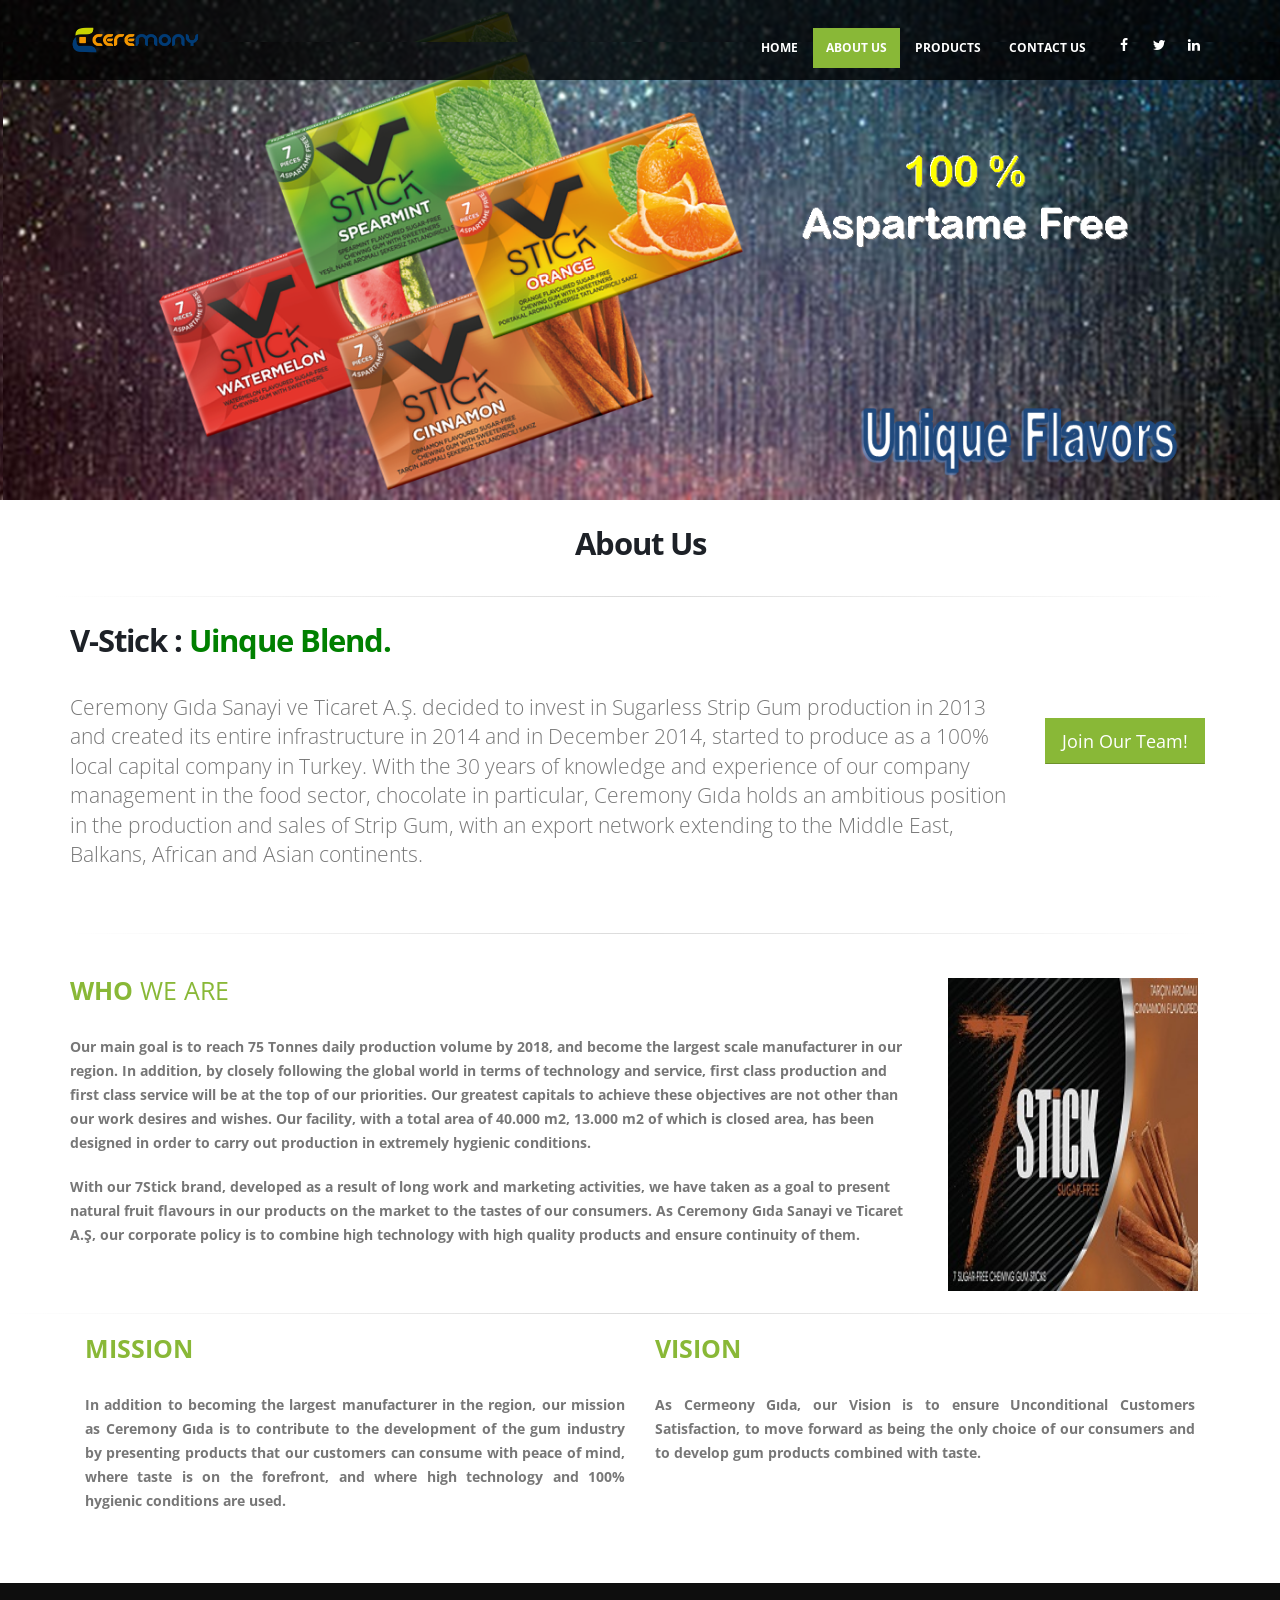
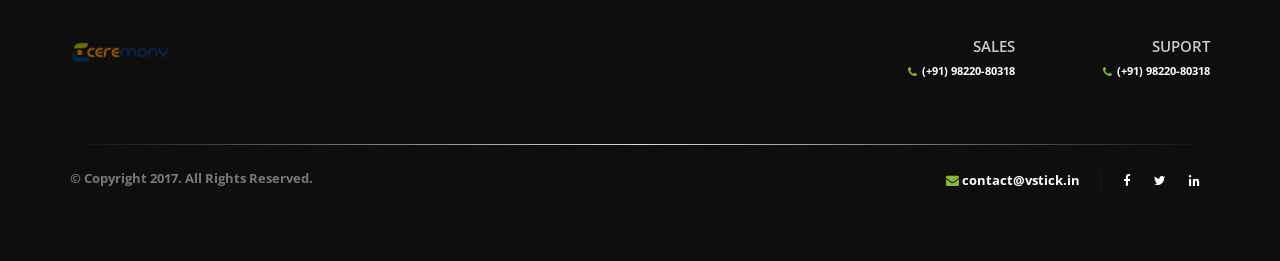
==== commit 24e956be: "Vstick branded images" ====
--- a/about-us.html
+++ b/about-us.html
@@ -121,14 +121,14 @@
 			
 
 	<div role="main" class="main">
-			<div class="slider-container rev_slider_wrapper" style="height: 600px;">
+			<div class="slider-container rev_slider_wrapper" style="height: 700px;">
 				
-					<div id="revolutionSlider" class="slider rev_slider" data-plugin-revolution-slider data-plugin-options="{'delay': 9000, 'gridwidth': 800, 'gridheight': 600}">
+					<div id="revolutionSlider" class="slider rev_slider" data-plugin-revolution-slider data-plugin-options="{'delay': 9000, 'gridwidth': 800, 'gridheight': 700}">
 						<ul>
 							
 							<li data-transition="fade">
 
-								<img src="img/v-stick.jpg"
+								<img src="img/vstick-banner2.png"
 									alt=""
 									data-bgposition="center center" 
 									data-bgfit="cover" 
@@ -136,7 +136,7 @@
 									data-kenburns="on"
 									data-duration="9000"
 									data-ease="Linear.easeNone"
-									data-scalestart="115"
+									data-scalestart="90"
 									data-scaleend="100"
 									data-rotatestart="0"
 									data-rotateend="0"
@@ -147,15 +147,15 @@
 
 							</li>
 							<li data-transition="fade">
-								<img src="img/7-stick.jpg"  
+								<img src="img/vstick-banner.png"  
 									alt=""
 									data-bgposition="center center" 
 									data-bgfit="cover" 
 									data-bgrepeat="no-repeat" 
 									data-kenburns="on"
-									data-duration="9000"
+									data-duration="4000"
 									data-ease="Linear.easeNone"
-									data-scalestart="115"
+									data-scalestart="90"
 									data-scaleend="100"
 									data-rotatestart="0"
 									data-rotateend="0"
@@ -164,7 +164,7 @@
 									data-bgparallax="0"
 									class="rev-slidebg">
 
-								<div class="tp-caption tp-caption-overlay tp-caption-overlay-primary main-label"
+								<!-- <div class="tp-caption tp-caption-overlay tp-caption-overlay-primary main-label"
 									data-x="center"
 									data-y="265"
 									data-start="1000"
@@ -172,13 +172,13 @@
 									data-transform_in="y:[100%];s:500;"
 									data-transform_out="opacity:0;s:500;"
 									data-mask_in="x:0px;y:0px;">
-								</div>
-
-								<div class="tp-caption tp-caption-overlay-opacity bottom-label"
+								</div> -->
+
+								<!-- <div class="tp-caption tp-caption-overlay-opacity bottom-label"
 									data-x="center"
 									data-y="358"
 									data-start="2000"
-									data-transform_in="y:[100%];opacity:0;s:500;"></div>
+									data-transform_in="y:[100%];opacity:0;s:500;"></div> -->
 							</li>
 						</ul>
 					</div>
@@ -212,7 +212,7 @@
 							</p>
 						</div>
 						<div class="col-md-2">
-							<a href="#" class="btn btn-lg btn-primary mt-xl">Join Our Team!</a>
+							<a href="contact-us.html" class="btn btn-lg btn-primary mt-xl">Join Our Team!</a>
 						</div>
 					</div>
 
--- a/vendor/rs-plugin/css/settings.css
+++ b/vendor/rs-plugin/css/settings.css
@@ -0,0 +1,1261 @@
+/*-----------------------------------------------------------------------------
+
+-	Revolution Slider 5.0 Default Style Settings -
+
+Screen Stylesheet
+
+version:   	5.0.0
+date:      	29/10/15
+author:		themepunch
+email:     	info@themepunch.com
+website:   	http://www.themepunch.com
+-----------------------------------------------------------------------------*/
+
+
+
+.rtl {	direction: rtl;}
+@font-face {
+  font-family: 'revicons';
+  src: url('../fonts/revicons/revicons.eot?5510888');
+  src: url('../fonts/revicons/revicons.eot?5510888#iefix') format('embedded-opentype'),
+       url('../fonts/revicons/revicons.woff') format('woff'),
+       url('../fonts/revicons/revicons.ttf') format('truetype'),
+       url('../fonts/revicons/revicons.svg?5510888#revicons') format('svg');
+  font-weight: normal;
+  font-style: normal;
+}
+
+ [class^="revicon-"]:before, [class*=" revicon-"]:before {
+  font-family: "revicons";
+  font-style: normal;
+  font-weight: normal;
+  speak: none;
+  display: inline-block;
+  text-decoration: inherit;
+  width: 1em;
+  margin-right: .2em;
+  text-align: center; 
+
+  /* For safety - reset parent styles, that can break glyph codes*/
+  font-variant: normal;
+  text-transform: none;
+
+  /* fix buttons height, for twitter bootstrap */
+  line-height: 1em;
+
+  /* Animation center compensation - margins should be symmetric */
+  /* remove if not needed */
+  margin-left: .2em;
+
+  /* you can be more comfortable with increased icons size */
+  /* font-size: 120%; */
+
+  /* Uncomment for 3D effect */
+  /* text-shadow: 1px 1px 1px rgba(127, 127, 127, 0.3); */
+}
+
+.revicon-search-1:before { content: '\e802'; } /* '' */
+.revicon-pencil-1:before { content: '\e831'; } /* '' */
+.revicon-picture-1:before { content: '\e803'; } /* '' */
+.revicon-cancel:before { content: '\e80a'; } /* '' */
+.revicon-info-circled:before { content: '\e80f'; } /* '' */
+.revicon-trash:before { content: '\e801'; } /* '' */
+.revicon-left-dir:before { content: '\e817'; } /* '' */
+.revicon-right-dir:before { content: '\e818'; } /* '' */
+.revicon-down-open:before { content: '\e83b'; } /* '' */
+.revicon-left-open:before { content: '\e819'; } /* '' */
+.revicon-right-open:before { content: '\e81a'; } /* '' */
+.revicon-angle-left:before { content: '\e820'; } /* '' */
+.revicon-angle-right:before { content: '\e81d'; } /* '' */
+.revicon-left-big:before { content: '\e81f'; } /* '' */
+.revicon-right-big:before { content: '\e81e'; } /* '' */
+.revicon-magic:before { content: '\e807'; } /* '' */
+.revicon-picture:before { content: '\e800'; } /* '' */
+.revicon-export:before { content: '\e80b'; } /* '' */
+.revicon-cog:before { content: '\e832'; } /* '' */
+.revicon-login:before { content: '\e833'; } /* '' */
+.revicon-logout:before { content: '\e834'; } /* '' */
+.revicon-video:before { content: '\e805'; } /* '' */
+.revicon-arrow-combo:before { content: '\e827'; } /* '' */
+.revicon-left-open-1:before { content: '\e82a'; } /* '' */
+.revicon-right-open-1:before { content: '\e82b'; } /* '' */
+.revicon-left-open-mini:before { content: '\e822'; } /* '' */
+.revicon-right-open-mini:before { content: '\e823'; } /* '' */
+.revicon-left-open-big:before { content: '\e824'; } /* '' */
+.revicon-right-open-big:before { content: '\e825'; } /* '' */
+.revicon-left:before { content: '\e836'; } /* '' */
+.revicon-right:before { content: '\e826'; } /* '' */
+.revicon-ccw:before { content: '\e808'; } /* '' */
+.revicon-arrows-ccw:before { content: '\e806'; } /* '' */
+.revicon-palette:before { content: '\e829'; } /* '' */
+.revicon-list-add:before { content: '\e80c'; } /* '' */
+.revicon-doc:before { content: '\e809'; } /* '' */
+.revicon-left-open-outline:before { content: '\e82e'; } /* '' */
+.revicon-left-open-2:before { content: '\e82c'; } /* '' */
+.revicon-right-open-outline:before { content: '\e82f'; } /* '' */
+.revicon-right-open-2:before { content: '\e82d'; } /* '' */
+.revicon-equalizer:before { content: '\e83a'; } /* '' */
+.revicon-layers-alt:before { content: '\e804'; } /* '' */
+.revicon-popup:before { content: '\e828'; } /* '' */
+
+							
+
+/******************************
+	-	BASIC STYLES		-
+******************************/
+
+.rev_slider_wrapper{
+	position:relative;
+	z-index: 0;
+}
+
+
+.rev_slider{
+	position:relative;
+	overflow:visible;
+}
+
+.tp-overflow-hidden { overflow:hidden;}
+
+.tp-simpleresponsive img,
+.rev_slider img{
+	max-width:none !important;
+	-moz-transition: none;
+	-webkit-transition: none;
+	-o-transition: none;
+	transition: none;
+	margin:0px;
+	padding:0px;
+	border-width:0px;
+	border:none;
+}
+
+.rev_slider .no-slides-text{
+	font-weight:bold;
+	text-align:center;
+	padding-top:80px;
+}
+
+.rev_slider >ul,
+.rev_slider_wrapper >ul,
+.tp-revslider-mainul >li,
+.rev_slider >ul >li,
+.rev_slider >ul >li:before,
+.tp-revslider-mainul >li:before,
+.tp-simpleresponsive >ul,
+.tp-simpleresponsive >ul >li,
+.tp-simpleresponsive >ul >li:before,
+.tp-revslider-mainul >li,
+.tp-simpleresponsive >ul >li{
+	list-style:none !important;
+	position:absolute;	
+	margin:0px !important;
+	padding:0px !important;
+	overflow-x: visible;
+	overflow-y: visible;
+	list-style-type: none !important;
+	background-image:none;
+	background-position:0px 0px;
+	text-indent: 0em;
+	top:0px;left:0px;
+}
+
+
+.tp-revslider-mainul >li,
+.rev_slider >ul >li,
+.rev_slider >ul >li:before,
+.tp-revslider-mainul >li:before,
+.tp-simpleresponsive >ul >li,
+.tp-simpleresponsive >ul >li:before,
+.tp-revslider-mainul >li,
+.tp-simpleresponsive >ul >li { 
+	visibility:hidden; 
+}
+
+.tp-revslider-slidesli,
+.tp-revslider-mainul	{	
+	padding:0 !important; 
+	margin:0 !important; 
+	list-style:none !important;
+}
+
+.rev_slider li.tp-revslider-slidesli {
+    position: absolute !important;
+}
+
+
+.tp-caption .rs-untoggled-content { display:block;}
+.tp-caption .rs-toggled-content { display:none;}
+
+.rs-toggle-content-active.tp-caption .rs-toggled-content { display:block;}
+.rs-toggle-content-active.tp-caption .rs-untoggled-content { display:none;}
+
+.rev_slider .tp-caption,
+.rev_slider .caption 	{ 
+	position:relative;  
+	visibility:hidden; 
+	white-space: nowrap;
+	display: block;
+}
+
+
+.rev_slider .tp-mask-wrap .tp-caption,
+.rev_slider .tp-mask-wrap *:last-child,
+.wpb_text_column .rev_slider .tp-mask-wrap .tp-caption,
+.wpb_text_column .rev_slider .tp-mask-wrap *:last-child{
+	margin-bottom:0;
+
+}
+
+.tp-svg-layer svg {	width:100%; height:100%;position: relative;vertical-align: top}
+
+	
+/* CAROUSEL FUNCTIONS */
+.tp-carousel-wrapper {
+	cursor:url(openhand.cur), move;
+}
+.tp-carousel-wrapper.dragged {
+	cursor:url(closedhand.cur), move;
+}
+
+/* ADDED FOR SLIDELINK MANAGEMENT */
+.tp-caption {
+	z-index:1
+}
+
+.tp_inner_padding {	
+	box-sizing:border-box;	
+	-webkit-box-sizing:border-box;
+	-moz-box-sizing:border-box;
+	max-height:none !important;	
+}
+
+
+.tp-caption {	
+	-moz-user-select: none;
+	-khtml-user-select: none;
+	-webkit-user-select: none;
+	-o-user-select: none;	
+	position:absolute;
+	-webkit-font-smoothing: antialiased !important;
+}
+
+.tp-caption.tp-layer-selectable {
+	-moz-user-select: all;
+	-khtml-user-select: all;
+	-webkit-user-select: all;
+	-o-user-select: all;	
+}
+
+.tp-forcenotvisible,
+.tp-hide-revslider,
+.tp-caption.tp-hidden-caption {	
+	visibility:hidden !important; 
+	display:none !important
+}
+
+.rev_slider embed,
+.rev_slider iframe,
+.rev_slider object,
+.rev_slider audio,
+.rev_slider video {
+	max-width: none !important
+}
+
+
+
+
+
+
+/**********************************************
+	-	FULLSCREEN AND FULLWIDHT CONTAINERS	-
+**********************************************/
+.rev_slider_wrapper	{	width:100%;}
+
+.fullscreen-container {	
+	position:relative;
+	padding:0;
+}
+
+
+.fullwidthbanner-container{
+	position:relative;
+	padding:0;
+	overflow:hidden;
+}
+
+.fullwidthbanner-container .fullwidthabanner{
+	width:100%;
+	position:relative;
+}
+
+
+
+/*********************************
+	-	SPECIAL TP CAPTIONS -
+**********************************/
+
+.tp-static-layers				{	
+	position:absolute; z-index:101; top:0px;left:0px;
+	/*pointer-events:none;*/
+
+}
+
+
+.tp-caption .frontcorner		{
+	width: 0;
+	height: 0;
+	border-left: 40px solid transparent;
+	border-right: 0px solid transparent;
+	border-top: 40px solid #00A8FF;
+	position: absolute;left:-40px;top:0px;
+}
+
+.tp-caption .backcorner		{
+	width: 0;
+	height: 0;
+	border-left: 0px solid transparent;
+	border-right: 40px solid transparent;
+	border-bottom: 40px solid #00A8FF;
+	position: absolute;right:0px;top:0px;
+}
+
+.tp-caption .frontcornertop		{
+	width: 0;
+	height: 0;
+	border-left: 40px solid transparent;
+	border-right: 0px solid transparent;
+	border-bottom: 40px solid #00A8FF;
+	position: absolute;left:-40px;top:0px;
+}
+
+.tp-caption .backcornertop		{
+	width: 0;
+	height: 0;
+	border-left: 0px solid transparent;
+	border-right: 40px solid transparent;
+	border-top: 40px solid #00A8FF;
+	position: absolute;right:0px;top:0px;
+}
+									
+.tp-layer-inner-rotation {	
+	position: relative !important;
+}		
+
+
+/***********************************************
+	-	SPECIAL ALTERNATIVE IMAGE SETTINGS	-
+***********************************************/
+
+img.tp-slider-alternative-image	{	
+	width:100%; height:auto;
+}
+
+
+/******************************
+	-	IE8 HACKS	-
+*******************************/
+.noFilterClass {
+	filter:none !important;
+}
+
+
+/********************************
+	-	FULLSCREEN VIDEO	-
+*********************************/
+
+.rs-background-video-layer 		{	position: absolute;top:0px;left:0px; width:100%;height:100%;visibility: hidden;z-index: 0;}
+
+.tp-caption.coverscreenvideo	{	width:100%;height:100%;top:0px;left:0px;position:absolute;}
+.caption.fullscreenvideo,
+.tp-caption.fullscreenvideo		{	left:0px; top:0px; position:absolute;width:100%;height:100%}
+
+.caption.fullscreenvideo iframe,
+.caption.fullscreenvideo audio,
+.caption.fullscreenvideo video,
+.tp-caption.fullscreenvideo iframe,
+.tp-caption.fullscreenvideo iframe audio,
+.tp-caption.fullscreenvideo iframe video	{ width:100% !important; height:100% !important; display: none}
+
+.fullcoveredvideo audio,
+.fullscreenvideo audio
+.fullcoveredvideo video,
+.fullscreenvideo video				{	background: #000}
+
+.fullcoveredvideo .tp-poster		{	background-position: center center;background-size: cover;width:100%;height:100%;top:0px;left:0px}
+
+
+.videoisplaying .html5vid .tp-poster	{	display: none}
+
+.tp-video-play-button					{	
+	background:#000;
+	background:rgba(0,0,0,0.3);										
+	border-radius:5px;-moz-border-radius:5px;-webkit-border-radius:5px;
+	position: absolute;
+	top: 50%;
+	left: 50%;										
+	color: #FFF;
+	z-index: 3;
+	margin-top: -25px;
+	margin-left: -25px;
+	line-height: 50px !important;
+	text-align: center;
+	cursor: pointer;
+	width: 50px;
+	height:50px;
+	box-sizing: border-box;
+	-moz-box-sizing: border-box;	
+	display: inline-block;	
+	vertical-align: top;
+	z-index: 4;
+	opacity: 0;
+	-webkit-transition:opacity 300ms ease-out !important;
+	-moz-transition:opacity 300ms ease-out !important;
+	-o-transition:opacity 300ms ease-out !important;
+	transition:opacity 300ms ease-out !important;				
+}
+
+.tp-hiddenaudio,
+.tp-audio-html5 .tp-video-play-button { display:none !important;}
+.tp-caption .html5vid					{	width:100% !important; height:100% !important;}									
+.tp-video-play-button i 				{	width:50px;height:50px; display:inline-block; text-align: center; vertical-align: top; line-height: 50px !important; font-size: 40px !important;}									
+.tp-caption:hover .tp-video-play-button	{	opacity: 1;}
+.tp-caption .tp-revstop					{	display:none; border-left:5px solid #fff !important; border-right:5px solid #fff !important;margin-top:15px !important;line-height: 20px !important;vertical-align: top; font-size:25px !important;}
+.videoisplaying .revicon-right-dir		{	display:none}
+.videoisplaying .tp-revstop				{	display:inline-block}
+
+.videoisplaying  .tp-video-play-button			{	display:none}
+.tp-caption:hover .tp-video-play-button 		{ 	display:block}
+
+.fullcoveredvideo .tp-video-play-button			{	display:none !important}
+
+
+.fullscreenvideo .fullscreenvideo audio 		{	object-fit:contain !important;}
+.fullscreenvideo .fullscreenvideo video 		{	object-fit:contain !important;}
+
+.fullscreenvideo .fullcoveredvideo audio 		{	object-fit:cover !important;}
+.fullscreenvideo .fullcoveredvideo video 		{	object-fit:cover !important;}
+
+.tp-video-controls {
+	position: absolute;
+	bottom: 0;
+	left: 0;
+	right: 0;
+	padding: 5px;
+	opacity: 0;
+	-webkit-transition: opacity .3s;
+	-moz-transition: opacity .3s;
+	-o-transition: opacity .3s;
+	-ms-transition: opacity .3s;
+	transition: opacity .3s;
+	background-image: linear-gradient(to bottom, rgb(0,0,0) 13%, rgb(50,50,50) 100%);
+	background-image: -o-linear-gradient(bottom, rgb(0,0,0) 13%, rgb(50,50,50) 100%);
+	background-image: -moz-linear-gradient(bottom, rgb(0,0,0) 13%, rgb(50,50,50) 100%);
+	background-image: -webkit-linear-gradient(bottom, rgb(0,0,0) 13%, rgb(50,50,50) 100%);
+	background-image: -ms-linear-gradient(bottom, rgb(0,0,0) 13%, rgb(50,50,50) 100%);
+	background-image: -webkit-gradient(linear,left bottom,left top,color-stop(0.13, rgb(0,0,0)),color-stop(1, rgb(50,50,50)));	
+	display:table;max-width:100%; overflow:hidden;box-sizing:border-box;-moz-box-sizing:border-box;-webkit-box-sizing:border-box;
+}
+
+.tp-caption:hover .tp-video-controls {	opacity: .9;}
+
+.tp-video-button {
+	background: rgba(0,0,0,.5);
+	border: 0;
+	color: #EEE;
+	-webkit-border-radius: 3px;
+	-moz-border-radius: 3px;
+	-o-border-radius: 3px;
+	border-radius: 3px;
+	cursor:pointer;
+	line-height:12px;
+	font-size:12px;
+	color:#fff;
+	padding:0px;
+	margin:0px;
+	outline: none;
+	}
+.tp-video-button:hover 				{	cursor: pointer;}
+
+
+.tp-video-button-wrap,
+.tp-video-seek-bar-wrap,
+.tp-video-vol-bar-wrap 				{ 	padding:0px 5px;display:table-cell; vertical-align: middle;}
+
+.tp-video-seek-bar-wrap				{	width:80%}
+.tp-video-vol-bar-wrap				{	width:20%}
+
+.tp-volume-bar,
+.tp-seek-bar						{	width:100%; cursor: pointer;  outline:none; line-height:12px;margin:0; padding:0;}
+
+
+.rs-fullvideo-cover					{	width:100%;height:100%;top:0px;left:0px;position: absolute; background:transparent;z-index:5;}
+
+
+.rs-background-video-layer video::-webkit-media-controls { display:none !important;}
+.rs-background-video-layer audio::-webkit-media-controls { display:none !important;}
+
+.tp-audio-html5 .tp-video-controls {	opacity: 1 !important; visibility: visible !important}
+
+/********************************
+	-	DOTTED OVERLAYS	-
+*********************************/
+.tp-dottedoverlay						{	background-repeat:repeat;width:100%;height:100%;position:absolute;top:0px;left:0px;z-index:3}
+.tp-dottedoverlay.twoxtwo				{	background:url(../assets/gridtile.png)}
+.tp-dottedoverlay.twoxtwowhite			{	background:url(../assets/gridtile_white.png)}
+.tp-dottedoverlay.threexthree			{	background:url(../assets/gridtile_3x3.png)}
+.tp-dottedoverlay.threexthreewhite		{	background:url(../assets/gridtile_3x3_white.png)}
+
+
+/******************************
+	-	SHADOWS		-
+******************************/
+
+.tp-shadowcover	{	width:100%;height:100%;top:0px;left:0px;background: #fff;position: absolute; z-index: -1;}
+.tp-shadow1 {
+	-webkit-box-shadow: 0 10px 6px -6px rgba(0,0,0,0.8);
+	   -moz-box-shadow: 0 10px 6px -6px rgba(0,0,0,0.8);
+	        box-shadow: 0 10px 6px -6px rgba(0,0,0,0.8);
+}
+
+.tp-shadow2:before, .tp-shadow2:after,
+.tp-shadow3:before, .tp-shadow4:after
+{
+  z-index: -2;
+  position: absolute;
+  content: "";
+  bottom: 10px;
+  left: 10px;
+  width: 50%;
+  top: 85%;
+  max-width:300px;
+  background: transparent;
+  -webkit-box-shadow: 0 15px 10px rgba(0,0,0,0.8);
+  -moz-box-shadow: 0 15px 10px rgba(0,0,0,0.8);
+  box-shadow: 0 15px 10px rgba(0,0,0,0.8);
+  -webkit-transform: rotate(-3deg);
+  -moz-transform: rotate(-3deg);
+  -o-transform: rotate(-3deg);
+  -ms-transform: rotate(-3deg);
+  transform: rotate(-3deg);
+}
+
+.tp-shadow2:after,
+.tp-shadow4:after
+{
+  -webkit-transform: rotate(3deg);
+  -moz-transform: rotate(3deg);
+  -o-transform: rotate(3deg);
+  -ms-transform: rotate(3deg);
+  transform: rotate(3deg);
+  right: 10px;
+  left: auto;
+}
+
+.tp-shadow5
+{
+  	position:relative;       
+    -webkit-box-shadow:0 1px 4px rgba(0, 0, 0, 0.3), 0 0 40px rgba(0, 0, 0, 0.1) inset;
+       -moz-box-shadow:0 1px 4px rgba(0, 0, 0, 0.3), 0 0 40px rgba(0, 0, 0, 0.1) inset;
+            box-shadow:0 1px 4px rgba(0, 0, 0, 0.3), 0 0 40px rgba(0, 0, 0, 0.1) inset;
+}
+.tp-shadow5:before, .tp-shadow5:after
+{
+	content:"";
+    position:absolute; 
+    z-index:-2;
+    -webkit-box-shadow:0 0 25px 0px rgba(0,0,0,0.6);
+    -moz-box-shadow:0 0 25px 0px  rgba(0,0,0,0.6);
+    box-shadow:0 0 25px 0px  rgba(0,0,0,0.6);
+    top:30%;
+    bottom:0;
+    left:20px;
+    right:20px;
+    -moz-border-radius:100px / 20px;
+    border-radius:100px / 20px;
+}
+
+/******************************
+	-	BUTTONS	-
+*******************************/
+
+.tp-button{
+	padding:6px 13px 5px;
+	border-radius: 3px;
+	-moz-border-radius: 3px;
+	-webkit-border-radius: 3px;
+	height:30px;
+	cursor:pointer;
+	color:#fff !important; text-shadow:0px 1px 1px rgba(0, 0, 0, 0.6) !important; font-size:15px; line-height:45px !important;
+	font-family: arial, sans-serif; font-weight: bold; letter-spacing: -1px;
+	text-decoration:none;
+}
+
+.tp-button.big	{	color:#fff; text-shadow:0px 1px 1px rgba(0, 0, 0, 0.6); font-weight:bold; padding:9px 20px; font-size:19px;  line-height:57px !important; }
+
+
+.purchase:hover,
+.tp-button:hover,
+.tp-button.big:hover {	background-position:bottom, 15px 11px}
+
+	
+/*	BUTTON COLORS	*/
+
+.tp-button.green, .tp-button:hover.green,
+.purchase.green, .purchase:hover.green			{ background-color:#21a117; -webkit-box-shadow:  0px 3px 0px 0px #104d0b;        -moz-box-shadow:   0px 3px 0px 0px #104d0b;        box-shadow:   0px 3px 0px 0px #104d0b;  }
+
+.tp-button.blue, .tp-button:hover.blue,
+.purchase.blue, .purchase:hover.blue			{ background-color:#1d78cb; -webkit-box-shadow:  0px 3px 0px 0px #0f3e68;        -moz-box-shadow:   0px 3px 0px 0px #0f3e68;        box-shadow:   0px 3px 0px 0px #0f3e68}
+
+.tp-button.red, .tp-button:hover.red,
+.purchase.red, .purchase:hover.red				{ background-color:#cb1d1d; -webkit-box-shadow:  0px 3px 0px 0px #7c1212;        -moz-box-shadow:   0px 3px 0px 0px #7c1212;        box-shadow:   0px 3px 0px 0px #7c1212}
+
+.tp-button.orange, .tp-button:hover.orange,
+.purchase.orange, .purchase:hover.orange		{ background-color:#ff7700; -webkit-box-shadow:  0px 3px 0px 0px #a34c00;        -moz-box-shadow:   0px 3px 0px 0px #a34c00;        box-shadow:   0px 3px 0px 0px #a34c00}
+
+.tp-button.darkgrey,.tp-button.grey,
+.tp-button:hover.darkgrey,.tp-button:hover.grey,
+.purchase.darkgrey, .purchase:hover.darkgrey	{ background-color:#555; -webkit-box-shadow:  0px 3px 0px 0px #222;        -moz-box-shadow:   0px 3px 0px 0px #222;        box-shadow:   0px 3px 0px 0px #222}
+
+.tp-button.lightgrey, .tp-button:hover.lightgrey,
+.purchase.lightgrey, .purchase:hover.lightgrey	{ background-color:#888; -webkit-box-shadow:  0px 3px 0px 0px #555;        -moz-box-shadow:   0px 3px 0px 0px #555;        box-shadow:   0px 3px 0px 0px #555}
+
+
+
+/* TP BUTTONS DESKTOP SIZE */
+
+.rev-btn,
+.rev-btn:visited						{ 	outline:none !important; box-shadow:none !important; text-decoration: none !important; line-height: 44px; font-size: 17px; font-weight: 500; padding: 12px 35px; box-sizing:border-box;-moz-box-sizing:border-box;-webkit-box-sizing:border-box;  font-family: "Roboto", sans-serif;  cursor: pointer;}
+
+.rev-btn.rev-uppercase,
+.rev-btn.rev-uppercase:visited			{ 	text-transform: uppercase; letter-spacing: 1px; font-size: 15px; font-weight: 900; }
+
+.rev-btn.rev-withicon i					{ 	font-size: 15px; font-weight: normal; position: relative; top: 0px; -webkit-transition: all 0.2s ease-out !important; -moz-transition: all 0.2s ease-out !important; -o-transition: all 0.2s ease-out !important; -ms-transition: all 0.2s ease-out !important; margin-left:10px !important;}
+
+.rev-btn.rev-hiddenicon i				{ 	font-size: 15px; font-weight: normal; position: relative; top: 0px; -webkit-transition: all 0.2s ease-out !important; -moz-transition: all 0.2s ease-out !important; -o-transition: all 0.2s ease-out !important; -ms-transition: all 0.2s ease-out !important; opacity: 0; margin-left:0px !important; width:0px !important;  }
+.rev-btn.rev-hiddenicon:hover i			{   opacity: 1 !important; margin-left:10px !important; width:auto !important;}
+
+/* REV BUTTONS MEDIUM */
+.rev-btn.rev-medium,
+.rev-btn.rev-medium:visited				{	 line-height: 36px; font-size: 14px; padding: 10px 30px; }
+
+.rev-btn.rev-medium.rev-withicon i		{ 	font-size: 14px; top: 0px; }
+
+.rev-btn.rev-medium.rev-hiddenicon i	{ 	font-size: 14px; top: 0px; }
+
+
+/* REV BUTTONS SMALL */
+.rev-btn.rev-small,
+.rev-btn.rev-small:visited				{	line-height: 28px; font-size: 12px; padding: 7px 20px; }
+
+.rev-btn.rev-small.rev-withicon i		{	font-size: 12px; top: 0px; }
+
+.rev-btn.rev-small.rev-hiddenicon i		{ 	font-size: 12px; top: 0px; }
+
+
+/* ROUNDING OPTIONS */
+.rev-maxround 							{ 	-webkit-border-radius: 30px; -moz-border-radius: 30px; border-radius: 30px; }
+.rev-minround 							{ 	-webkit-border-radius: 3px; -moz-border-radius: 3px; border-radius: 3px; }	
+
+
+/* BURGER BUTTON */
+.rev-burger {
+  position: relative;
+  width: 60px;
+  height: 60px;
+  box-sizing: border-box;
+  padding: 22px 0 0 14px;
+  border-radius: 50%;
+  border: 1px solid rgba(51,51,51,0.25);
+  tap-highlight-color: transparent;
+  cursor: pointer;
+}
+.rev-burger span {
+  display: block;
+  width: 30px;
+  height: 3px;
+  background: #333;
+  transition: .7s;
+  pointer-events: none;
+  transform-style: flat !important;
+}
+.rev-burger span:nth-child(2) {
+  margin: 3px 0;
+}
+
+#dialog_addbutton .rev-burger:hover :first-child,
+.open .rev-burger :first-child,
+.open.rev-burger :first-child {
+  transform: translateY(6px) rotate(-45deg);
+  -webkit-transform: translateY(6px) rotate(-45deg);
+}
+#dialog_addbutton .rev-burger:hover :nth-child(2),
+.open .rev-burger :nth-child(2),
+.open.rev-burger :nth-child(2) {
+  transform: rotate(-45deg);
+  -webkit-transform: rotate(-45deg);
+  opacity: 0;
+}
+#dialog_addbutton .rev-burger:hover :last-child,
+.open .rev-burger :last-child,
+.open.rev-burger :last-child {
+  transform: translateY(-6px) rotate(-135deg);
+  -webkit-transform: translateY(-6px) rotate(-135deg);
+}
+
+.rev-burger.revb-white {
+  border: 2px solid rgba(255,255,255,0.2);
+}
+.rev-burger.revb-white span {
+  background: #fff;
+}
+.rev-burger.revb-whitenoborder {
+  border: 0;
+}
+.rev-burger.revb-whitenoborder span {
+  background: #fff;
+}
+.rev-burger.revb-darknoborder {
+  border: 0;
+}
+.rev-burger.revb-darknoborder span {
+  background: #333;
+}
+
+.rev-burger.revb-whitefull {
+  background: #fff;
+  border:none;
+}
+
+.rev-burger.revb-whitefull span {
+	background:#333;
+}
+
+.rev-burger.revb-darkfull {
+  background: #333;
+  border:none;
+}
+
+.rev-burger.revb-darkfull span {
+	background:#fff;
+}
+
+
+/* SCROLL DOWN BUTTON */
+@-webkit-keyframes rev-ani-mouse {
+	0% { opacity: 1;top: 29%;}
+	15% {opacity: 1;top: 50%;}
+	50% { opacity: 0;top: 50%;}
+	100% { opacity: 0;top: 29%;}
+}
+@-moz-keyframes rev-ani-mouse {
+	0% {opacity: 1;top: 29%;}
+	15% {opacity: 1;top: 50%;}
+	50% {opacity: 0;top: 50%;}
+	100% {opacity: 0;top: 29%;}
+}
+@keyframes rev-ani-mouse {
+	0% {opacity: 1;top: 29%;}
+	15% {opacity: 1;top: 50%;}
+	50% {opacity: 0;top: 50%;}
+	100% {opacity: 0;top: 29%;}
+}
+.rev-scroll-btn {
+	display: inline-block;
+	position: relative;
+	left: 0;
+	right: 0;
+	text-align: center;
+	cursor: pointer;
+	width:35px;
+	height:55px;
+	-webkit-box-sizing: border-box;
+	-moz-box-sizing: border-box;
+	box-sizing: border-box;
+	border: 3px solid white;
+	border-radius: 23px;
+}
+.rev-scroll-btn > * {
+	display: inline-block;
+	line-height: 18px;
+	font-size: 13px;
+	font-weight: normal;
+	color: #7f8c8d;
+	color: #ffffff;
+	font-family: "proxima-nova", "Helvetica Neue", Helvetica, Arial, sans-serif;
+	letter-spacing: 2px;
+}
+.rev-scroll-btn > *:hover,
+.rev-scroll-btn > *:focus,
+.rev-scroll-btn > *.active {
+	color: #ffffff;
+}
+.rev-scroll-btn > *:hover,
+.rev-scroll-btn > *:focus,
+.rev-scroll-btn > *:active,
+.rev-scroll-btn > *.active {
+	filter: alpha(opacity=80);
+}
+
+.rev-scroll-btn.revs-fullwhite  {
+	background:#fff;
+}
+
+.rev-scroll-btn.revs-fullwhite span {
+	background: #333;	
+}
+
+.rev-scroll-btn.revs-fulldark  {
+	background:#333;
+	border:none;
+}
+
+.rev-scroll-btn.revs-fulldark  span {
+	background: #fff;	
+}
+
+.rev-scroll-btn span {
+	position: absolute;
+	display: block;
+	top: 29%;
+	left: 50%;
+	width: 8px;
+	height: 8px;
+	margin: -4px 0 0 -4px;
+	background: white;
+	border-radius: 50%;
+	-webkit-animation: rev-ani-mouse 2.5s linear infinite;
+	-moz-animation: rev-ani-mouse 2.5s linear infinite;
+	animation: rev-ani-mouse 2.5s linear infinite;
+}
+
+.rev-scroll-btn.revs-dark {
+	border-color:#333;
+}
+.rev-scroll-btn.revs-dark span {
+	background: #333;	
+}
+
+.rev-control-btn {
+	position: relative;
+	display: inline-block;
+	z-index: 5;	
+	color: #FFF;  
+	font-size: 20px;
+	line-height: 60px;
+	font-weight: 400;
+	font-style: normal;
+	font-family: Raleway;	
+	text-decoration: none;
+	text-align: center;
+	background-color: #000;	
+	border-radius: 50px;	
+	text-shadow: none;
+	background-color: rgba(0, 0, 0, 0.50);
+	width:60px;
+	height:60px;
+	box-sizing: border-box;
+	cursor: pointer;
+}
+
+.rev-cbutton-dark-sr	{	
+	border-radius: 3px;		
+}
+
+.rev-cbutton-light	{	
+	color: #333;  	
+	background-color: rgba(255,255,255, 0.75);	
+}
+
+.rev-cbutton-light-sr	{		
+	color: #333;  	
+	border-radius: 3px;		
+	background-color: rgba(255,255,255, 0.75);
+}
+
+
+.rev-sbutton {	
+	line-height: 37px;	
+	width:37px;
+	height:37px;	
+}
+
+.rev-sbutton-blue	{	
+	background-color: #3B5998
+}
+.rev-sbutton-lightblue	{	
+	background-color: #00A0D1;
+}
+.rev-sbutton-red	{	
+	background-color: #DD4B39;
+}
+
+
+
+
+/************************************
+-	TP BANNER TIMER		-
+*************************************/
+.tp-bannertimer								{	visibility: hidden; width:100%; height:5px; /*background:url(../assets/timer.png);*/ background: #fff; background: rgba(0,0,0,0.15); position:absolute; z-index:200; top:0px}
+.tp-bannertimer.tp-bottom					{	top:auto; bottom:0px !important;height:5px}
+
+
+/*********************************************
+-	BASIC SETTINGS FOR THE BANNER	-
+***********************************************/
+
+ .tp-simpleresponsive img {
+	-moz-user-select: none;
+    -khtml-user-select: none;
+    -webkit-user-select: none;
+    -o-user-select: none;
+}
+
+.tp-caption img {
+	background: transparent;
+	-ms-filter: "progid:DXImageTransform.Microsoft.gradient(startColorstr=#00FFFFFF,endColorstr=#00FFFFFF)";
+	filter: progid:DXImageTransform.Microsoft.gradient(startColorstr=#00FFFFFF,endColorstr=#00FFFFFF);
+	zoom: 1;
+}
+
+
+
+/*  CAPTION SLIDELINK   **/
+.caption.slidelink a div,
+.tp-caption.slidelink a div {	width:3000px; height:1500px;  background:url(../assets/coloredbg.png) repeat}
+.tp-caption.slidelink a span{	background:url(../assets/coloredbg.png) repeat}
+.tp-shape {	width:100%;height:100%;}
+
+
+
+/*********************************************
+-	WOOCOMMERCE STYLES	-
+***********************************************/
+
+.tp-caption .rs-starring				{	display: inline-block}
+.tp-caption .rs-starring .star-rating	{	float: none;}
+
+.tp-caption .rs-starring .star-rating {
+	color: #FFC321 !important;
+	display: inline-block;
+    vertical-align: top;
+}
+
+.tp-caption .rs-starring .star-rating, 
+.tp-caption .rs-starring-page .star-rating {	
+	position: relative;
+	height: 1em;
+	
+	width: 5.4em;
+	font-family: star;
+}
+
+.tp-caption  .rs-starring .star-rating:before, 
+.tp-caption  .rs-starring-page .star-rating:before {
+	content: "\73\73\73\73\73";
+	color: #E0DADF;
+	float: left;
+	top: 0;
+	left: 0;
+	position: absolute;
+}
+
+.tp-caption .rs-starring .star-rating span {
+	overflow: hidden;
+	float: left;
+	top: 0;
+	left: 0;
+	position: absolute;
+	padding-top: 1.5em;
+	font-size: 1em !important;
+}
+
+.tp-caption .rs-starring .star-rating span:before,
+.tp-caption .rs-starring .star-rating span:before {
+	content: "\53\53\53\53\53";
+	top: 0;
+	position: absolute;
+	left: 0;
+}
+
+.tp-caption .rs-starring .star-rating {
+	color: #FFC321 !important;
+}
+
+
+.tp-caption .rs-starring .star-rating, 
+.tp-caption .rs-starring-page .star-rating {
+	
+	font-size: 1em !important;
+	font-family: star;
+}
+
+
+/******************************
+	-	LOADER FORMS	-
+********************************/
+
+.tp-loader 	{
+	top:50%; left:50%;
+	z-index:10000;
+	position:absolute;
+}
+
+.tp-loader.spinner0 {
+	width: 40px;
+	height: 40px;
+	background-color: #fff;
+	background:url(../assets/loader.gif) no-repeat center center;
+	box-shadow: 0px 0px 20px 0px rgba(0,0,0,0.15);
+	-webkit-box-shadow: 0px 0px 20px 0px rgba(0,0,0,0.15);
+	margin-top:-20px;
+	margin-left:-20px;
+	-webkit-animation: tp-rotateplane 1.2s infinite ease-in-out;
+	animation: tp-rotateplane 1.2s infinite ease-in-out;
+	border-radius: 3px;
+	-moz-border-radius: 3px;
+	-webkit-border-radius: 3px;
+}
+
+
+.tp-loader.spinner1 {
+	width: 40px;
+	height: 40px;
+	background-color: #fff;
+	box-shadow: 0px 0px 20px 0px rgba(0,0,0,0.15);
+	-webkit-box-shadow: 0px 0px 20px 0px rgba(0,0,0,0.15);
+	margin-top:-20px;
+	margin-left:-20px;
+	-webkit-animation: tp-rotateplane 1.2s infinite ease-in-out;
+	animation: tp-rotateplane 1.2s infinite ease-in-out;
+	border-radius: 3px;
+	-moz-border-radius: 3px;
+	-webkit-border-radius: 3px;
+}
+
+
+
+.tp-loader.spinner5 	{	
+	background:url(../assets/loader.gif) no-repeat 10px 10px;
+	background-color:#fff;
+	margin:-22px -22px;
+	width:44px;height:44px;
+	border-radius: 3px;
+	-moz-border-radius: 3px;
+	-webkit-border-radius: 3px;
+}
+
+
+@-webkit-keyframes tp-rotateplane {
+  0% { -webkit-transform: perspective(120px) }
+  50% { -webkit-transform: perspective(120px) rotateY(180deg) }
+  100% { -webkit-transform: perspective(120px) rotateY(180deg)  rotateX(180deg) }
+}
+
+@keyframes tp-rotateplane {
+  0% { transform: perspective(120px) rotateX(0deg) rotateY(0deg);} 
+  50% { transform: perspective(120px) rotateX(-180.1deg) rotateY(0deg);} 
+  100% { transform: perspective(120px) rotateX(-180deg) rotateY(-179.9deg);}
+}
+
+
+.tp-loader.spinner2 {
+	width: 40px;
+	height: 40px;
+	margin-top:-20px;margin-left:-20px;
+	background-color: #ff0000;
+	box-shadow: 0px 0px 20px 0px rgba(0,0,0,0.15);
+	-webkit-box-shadow: 0px 0px 20px 0px rgba(0,0,0,0.15);
+	border-radius: 100%;
+	-webkit-animation: tp-scaleout 1.0s infinite ease-in-out;
+	animation: tp-scaleout 1.0s infinite ease-in-out;
+}
+
+@-webkit-keyframes tp-scaleout {
+  0% { -webkit-transform: scale(0.0) }
+  100% {-webkit-transform: scale(1.0); opacity: 0;}
+}
+
+@keyframes tp-scaleout {
+  0% {transform: scale(0.0);-webkit-transform: scale(0.0);} 
+  100% {transform: scale(1.0);-webkit-transform: scale(1.0);opacity: 0;}
+}
+
+
+.tp-loader.spinner3 {
+  margin: -9px 0px 0px -35px;
+  width: 70px;
+  text-align: center;
+}
+
+.tp-loader.spinner3 .bounce1,
+.tp-loader.spinner3 .bounce2,
+.tp-loader.spinner3 .bounce3 {
+  width: 18px;
+  height: 18px;
+  background-color: #fff;
+  box-shadow: 0px 0px 20px 0px rgba(0,0,0,0.15);
+  -webkit-box-shadow: 0px 0px 20px 0px rgba(0,0,0,0.15);
+  border-radius: 100%;
+  display: inline-block;
+  -webkit-animation: tp-bouncedelay 1.4s infinite ease-in-out;
+  animation: tp-bouncedelay 1.4s infinite ease-in-out;
+  /* Prevent first frame from flickering when animation starts */
+  -webkit-animation-fill-mode: both;
+  animation-fill-mode: both;
+}
+
+.tp-loader.spinner3 .bounce1 {
+  -webkit-animation-delay: -0.32s;
+  animation-delay: -0.32s;
+}
+
+.tp-loader.spinner3 .bounce2 {
+  -webkit-animation-delay: -0.16s;
+  animation-delay: -0.16s;
+}
+
+@-webkit-keyframes tp-bouncedelay {
+  0%, 80%, 100% { -webkit-transform: scale(0.0) }
+  40% { -webkit-transform: scale(1.0) }
+}
+
+@keyframes tp-bouncedelay {
+  0%, 80%, 100% {transform: scale(0.0);} 
+  40% {transform: scale(1.0);}
+}
+
+
+
+
+.tp-loader.spinner4 {
+  margin: -20px 0px 0px -20px;
+  width: 40px;
+  height: 40px;
+  text-align: center;
+  -webkit-animation: tp-rotate 2.0s infinite linear;
+  animation: tp-rotate 2.0s infinite linear;
+}
+
+.tp-loader.spinner4 .dot1,
+.tp-loader.spinner4 .dot2 {
+  width: 60%;
+  height: 60%;
+  display: inline-block;
+  position: absolute;
+  top: 0;
+  background-color: #fff;
+  border-radius: 100%;
+  -webkit-animation: tp-bounce 2.0s infinite ease-in-out;
+  animation: tp-bounce 2.0s infinite ease-in-out;
+  box-shadow: 0px 0px 20px 0px rgba(0,0,0,0.15);
+  -webkit-box-shadow: 0px 0px 20px 0px rgba(0,0,0,0.15);
+}
+
+.tp-loader.spinner4 .dot2 {
+  top: auto;
+  bottom: 0px;
+  -webkit-animation-delay: -1.0s;
+  animation-delay: -1.0s;
+}
+
+@-webkit-keyframes tp-rotate { 100% { -webkit-transform: rotate(360deg) }}
+@keyframes tp-rotate { 100% { transform: rotate(360deg); -webkit-transform: rotate(360deg) }}
+
+@-webkit-keyframes tp-bounce {
+  0%, 100% { -webkit-transform: scale(0.0) }
+  50% { -webkit-transform: scale(1.0) }
+}
+
+@keyframes tp-bounce {
+  0%, 100% {transform: scale(0.0);} 
+  50% { transform: scale(1.0);}
+}
+
+
+
+/***********************************************
+	-  STANDARD NAVIGATION SETTINGS 
+***********************************************/
+
+
+.tp-thumbs.navbar,
+.tp-bullets.navbar,
+.tp-tabs.navbar					{	border:none; min-height: 0; margin:0; border-radius: 0; -moz-border-radius:0; -webkit-border-radius:0;}
+
+.tp-tabs,
+.tp-thumbs,
+.tp-bullets						{	position:absolute; display:block; z-index:1000; top:0px; left:0px;}
+
+.tp-tab,
+.tp-thumb 						{	cursor: pointer; position:absolute;opacity:0.5;  box-sizing: border-box;-moz-box-sizing: border-box;-webkit-box-sizing: border-box;}
+
+.tp-arr-imgholder,
+.tp-videoposter,
+.tp-thumb-image,
+.tp-tab-image					{	background-position: center center; background-size:cover;width:100%;height:100%; display:block; position:absolute;top:0px;left:0px;}
+
+.tp-tab:hover,
+.tp-tab.selected,
+.tp-thumb:hover,
+.tp-thumb.selected				{	opacity:1;}
+
+.tp-tab-mask,
+.tp-thumb-mask 					{	box-sizing:border-box !important; -webkit-box-sizing:border-box !important; -moz-box-sizing:border-box !important}
+
+.tp-tabs,
+.tp-thumbs						{	box-sizing:content-box !important; -webkit-box-sizing:content-box !important; -moz-box-sizing: content-box !important}
+
+.tp-bullet 						{	width:15px;height:15px; position:absolute; background:#fff; background:rgba(255,255,255,0.3); cursor: pointer;}
+.tp-bullet.selected,
+.tp-bullet:hover				{	background:#fff;}
+
+.tp-bannertimer					{	background:#000; background:rgba(0,0,0,0.15); height:5px;}
+
+
+.tparrows						{	cursor:pointer; background:#000; background:rgba(0,0,0,0.5); width:40px;height:40px;position:absolute; display:block; z-index:1000; }
+.tparrows:hover 				{	background:#000;}
+.tparrows:before				{	font-family: "revicons"; font-size:15px; color:#fff; display:block; line-height: 40px; text-align: center;}
+.tparrows.tp-leftarrow:before	{	content: '\e824'; }
+.tparrows.tp-rightarrow:before	{	content: '\e825'; }
+
+
+
+/***************************
+	- KEN BURNS FIXES -
+***************************/
+
+body.rtl .tp-kbimg {left: 0 !important}
+
+
+
+/***************************
+	- 3D SHADOW MODE -
+***************************/
+
+.dddwrappershadow { box-shadow:0 45px 100px rgba(0, 0, 0, 0.4);}
+
+/*******************
+	- DEBUG MODE -
+*******************/
+
+.hglayerinfo				   {	  position: fixed;
+  bottom: 0px;
+  left: 0px;
+  color: #FFF;
+  font-size: 12px;
+  line-height: 20px;
+  font-weight: 600;
+  background: rgba(0, 0, 0, 0.75);
+  padding: 5px 10px;
+  z-index: 2000;
+  white-space: normal;}
+.hginfo 					   { 	position:absolute;top:-2px;left:-2px;color:#e74c3c;font-size:12px;font-weight:600; background:#000;padding:2px 5px;}
+.indebugmode .tp-caption:hover { 	border:1px dashed #c0392b !important;}
+.helpgrid 					   { 	border:2px dashed #c0392b;position:absolute;top:0px;left:0px;z-index:0 }
+#revsliderlogloglog				{	padding:15px;color:#fff;position:fixed; top:0px;left:0px;width:200px;height:150px;background:rgba(0,0,0,0.7); z-index:100000; font-size:10px; overflow:scroll;}
+
+
+
+
+
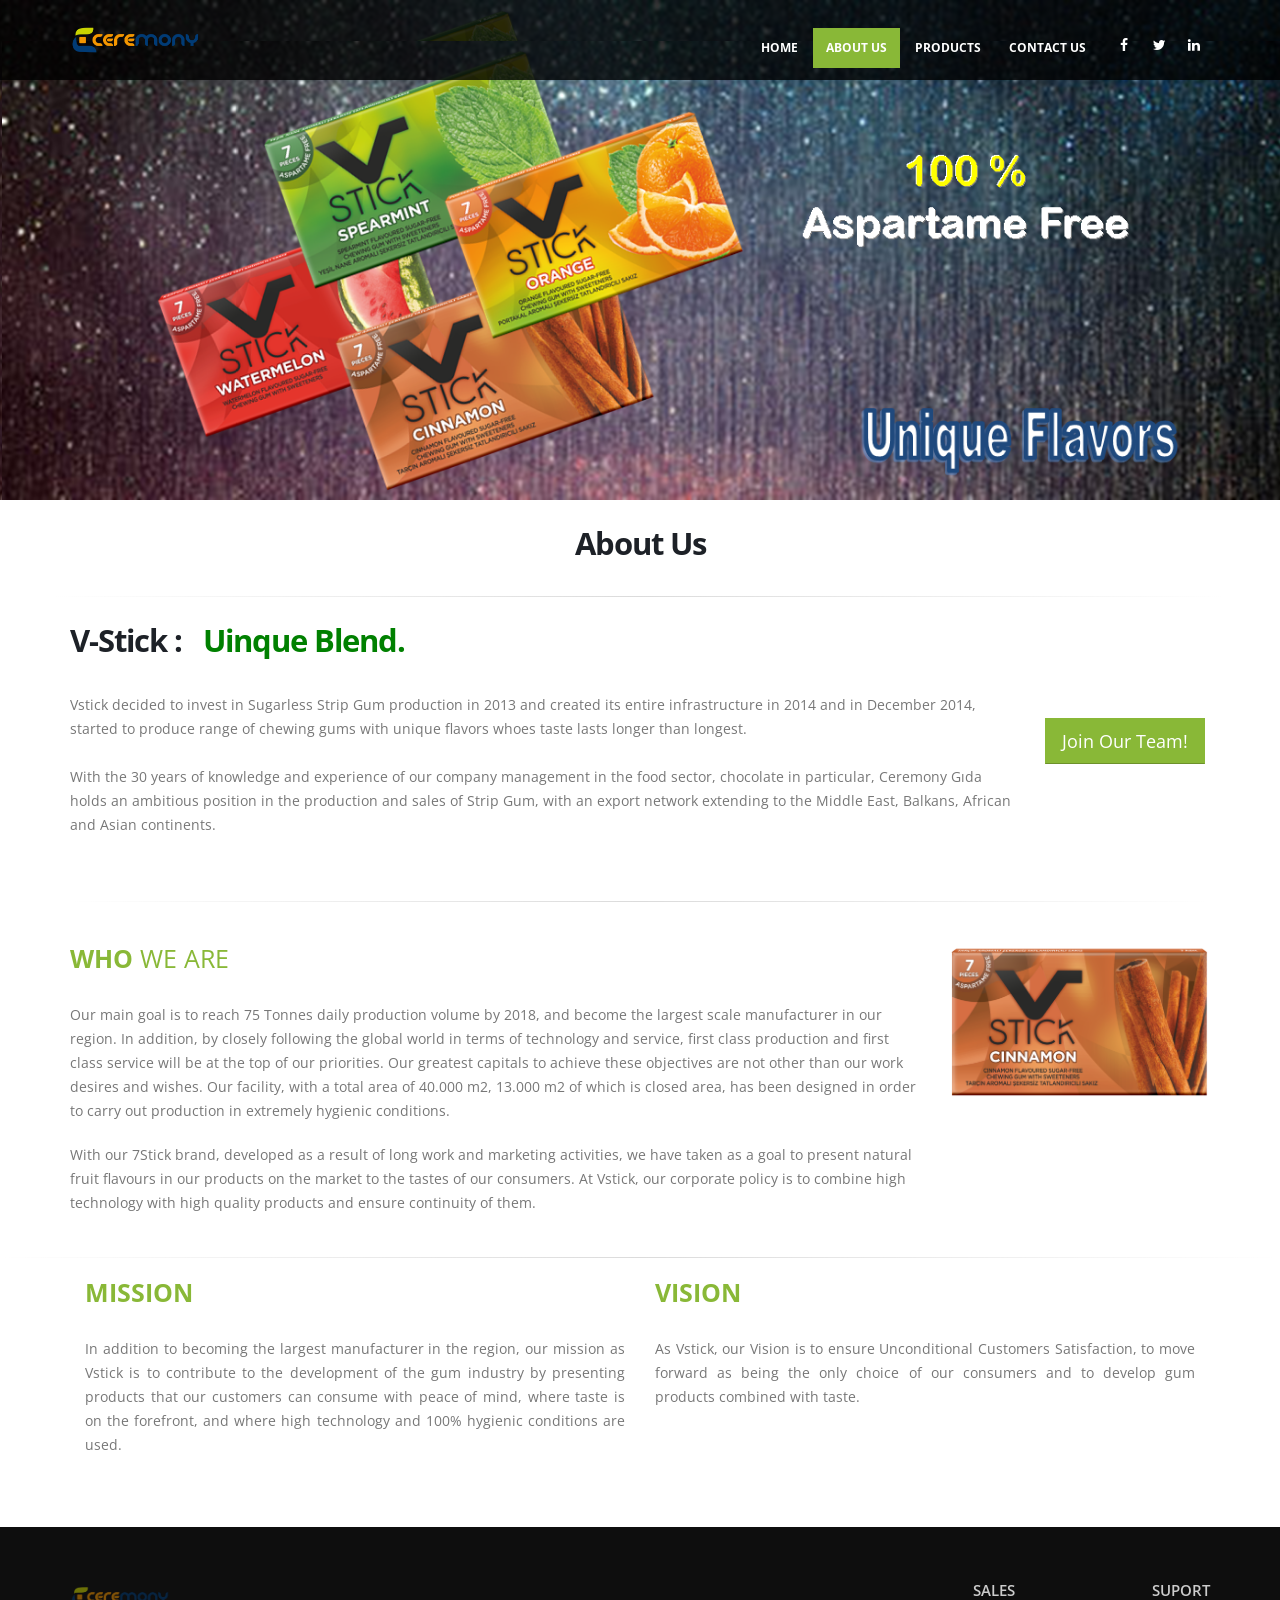
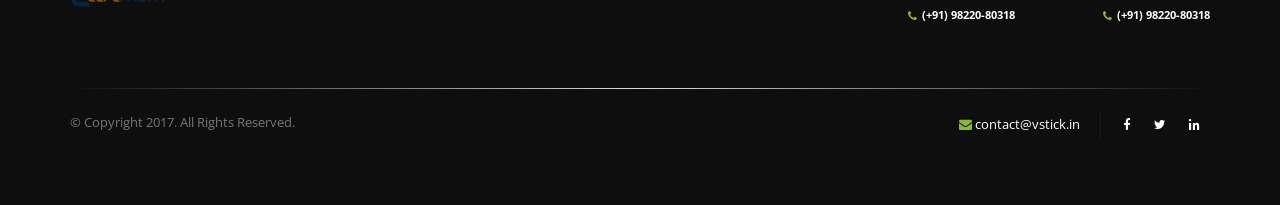
==== commit 0f6ed98a: "Few fixes" ====
--- a/about-us.html
+++ b/about-us.html
@@ -45,6 +45,11 @@
 		<link rel="stylesheet" href="vendor/rs-plugin/css/layers.css">
 		<link rel="stylesheet" href="vendor/rs-plugin/css/navigation.css">
 		<link rel="stylesheet" href="vendor/circle-flip-slideshow/css/component.css">
+		<link rel="stylesheet" href="https://www.w3schools.com/lib/w3.css">
+
+<style>
+.mySlides {display:none;}
+</style>
 
 		<!-- Skin CSS -->
 		<link rel="stylesheet" href="css/skins/skin-digital-agency.css">	
@@ -192,7 +197,7 @@
 					<hr>
 						<div class="col-md-12">
 							<h2 class="word-rotator-title">
-								<strong>V-Stick :  <strong>
+								<strong>V-Stick :&nbsp&nbsp
 									<span class="word-rotate" data-plugin-options='{"delay": 2000}'>
 										<span class="word-rotate-items">
 											<span><font color="green">Uinque Blend.</font></span>
@@ -206,8 +211,8 @@
 					</div>
 					<div class="row">
 						<div class="col-md-10">
-							<p class="lead">
-								Ceremony Gıda Sanayi ve Ticaret A.Ş. decided to invest in Sugarless Strip Gum production in 2013 and created its entire infrastructure in 2014 and in December 2014, started to produce as a 100% local capital company in Turkey.
+							<p>
+								Vstick decided to invest in Sugarless Strip Gum production in 2013 and created its entire infrastructure in 2014 and in December 2014, started to produce range of chewing gums with unique flavors whoes taste lasts longer than longest.<br><br>
 								With the 30 years of knowledge and experience of our company management in the food sector, chocolate in particular, Ceremony Gıda holds an ambitious position in the production and sales of Strip Gum, with an export network extending to the Middle East, Balkans, African and Asian continents.
 							</p>
 						</div>
@@ -226,10 +231,19 @@
 							<h3 class="heading-primary"><strong>Who</strong> We Are</h3>
 							<p>Our main goal is to reach 75 Tonnes daily production volume by 2018, and become the largest scale manufacturer in our region. In addition, by closely following the global world in terms of technology and service, first class production and first class service will be at the top of our priorities. Our greatest capitals to achieve these objectives are not other than our work desires and wishes.
 							   Our facility, with a total area of 40.000 m2, 13.000 m2 of which is closed area, has been designed in order to carry out production in extremely hygienic conditions.</p>
-							<p>With our 7Stick brand, developed as a result of long work and marketing activities, we have taken as a goal to present natural fruit flavours in our products on the market to the tastes of our consumers. As Ceremony Gıda Sanayi ve Ticaret A.Ş, our corporate policy is to combine high technology with high quality products and ensure continuity of them.</p>  
+							<p>With our 7Stick brand, developed as a result of long work and marketing activities, we have taken as a goal to present natural fruit flavours in our products on the market to the tastes of our consumers. At Vstick, our corporate policy is to combine high technology with high quality products and ensure continuity of them.</p>  
 						</div>
 						<div class="col-md-3">
-							<img src="img/img4.jpg" width="250">
+
+							
+							<div class="w3-content w3-section" style="max-width:500px">
+												  <img class="mySlides" src="img/orange.png" style="width:100%">
+												  <img class="mySlides" src="img/cnm.png" style="width:100%">
+												  <img class="mySlides" src="img/sm.png" style="width:100%">
+												  <img class="mySlides" src="img/wm.png" style="width:100%">
+												</div>
+
+
 						</div>
 					</div>	
 					
@@ -240,7 +254,7 @@
 	  				<div class="col-md-6 history-right" data-appear-animation="fadeInLeft" border="1px solid black"> 
 					    <h3 class="heading-primary"><strong>Mission </strong> </h3>
 							<p style="text-align:justify">
-								In addition to becoming the largest manufacturer in the region, our mission as Ceremony Gıda is to contribute to the development of the gum industry by presenting products that our customers can consume with peace of mind, where taste is on the forefront, and where high technology and 100% hygienic conditions are used.
+								In addition to becoming the largest manufacturer in the region, our mission as Vstick is to contribute to the development of the gum industry by presenting products that our customers can consume with peace of mind, where taste is on the forefront, and where high technology and 100% hygienic conditions are used.
 							</p>
 					</div>
 
@@ -248,7 +262,7 @@
 
 						<h3 class="heading-primary"><strong>Vision </strong> </h3>
 							<p style="text-align:justify">
-								As Cermeony Gıda, our Vision is to ensure Unconditional Customers Satisfaction, to move forward as being the only choice of our consumers and to develop gum products combined with taste.
+								As Vstick, our Vision is to ensure Unconditional Customers Satisfaction, to move forward as being the only choice of our consumers and to develop gum products combined with taste.
 							</p>
 					</div>
 					
@@ -290,7 +304,24 @@
 						</div>
 					</div>
 				</div>
-			</footer>	
+			</footer>
+
+<script>
+var myIndex = 0;
+carousel();
+
+function carousel() {
+    var i;
+    var x = document.getElementsByClassName("mySlides");
+    for (i = 0; i < x.length; i++) {
+       x[i].style.display = "none";  
+    }
+    myIndex++;
+    if (myIndex > x.length) {myIndex = 1}    
+    x[myIndex-1].style.display = "block";  
+    setTimeout(carousel, 2000); // Change image every 2 seconds
+}
+</script>
 	
 			<!-- Vendor -->
 		<script src="vendor/jquery/jquery.min.js"></script>
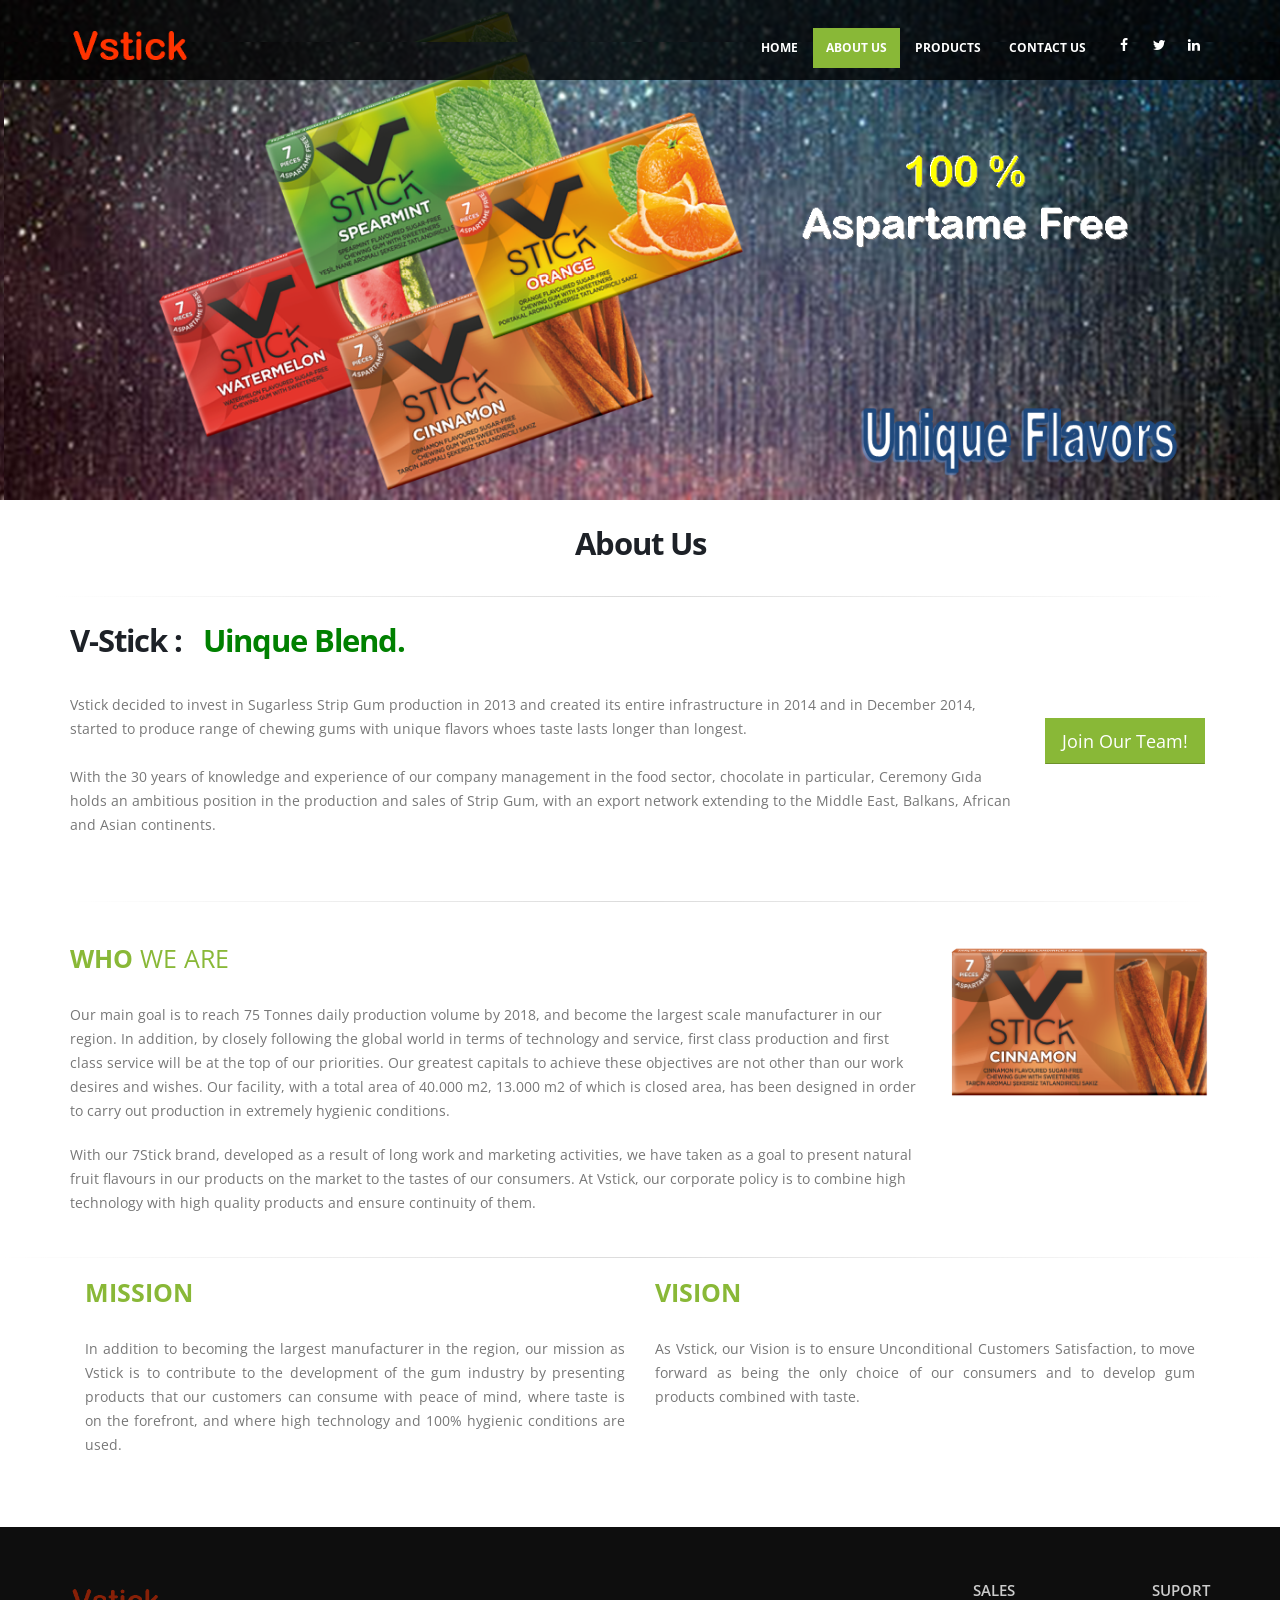
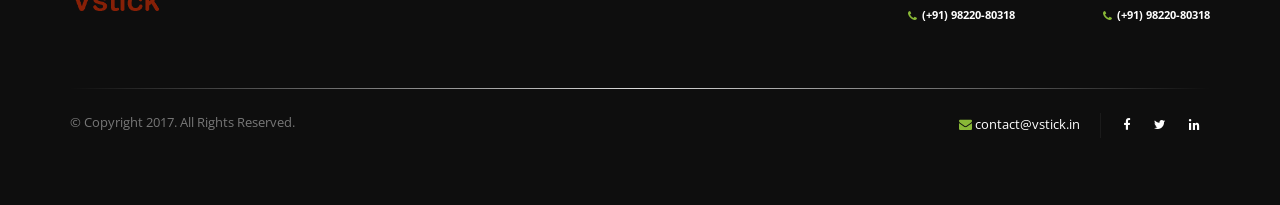
==== commit b7b726f8: "fix got logo image. replaced with temp name logo" ====
--- a/about-us.html
+++ b/about-us.html
@@ -74,8 +74,8 @@
 						<div class="header-row">
 							<div class="header-column">
 								<div class="header-logo">
-									<a href="demo-digital-agency.html">
-										<img alt="Porto" width="131" height="40" src="img/ceremony-logo.png">
+									<a href="#">
+										<img alt="Porto" width="131" height="40" src="img/vstick-logo.png">
 									</a>
 								</div>
 							</div>
@@ -272,8 +272,8 @@
 				<div class="container">
 					<div class="row">
 						<div class="col-sm-2">
-							<a href="demo-digital-agency.html" class="logo">
-								<img alt="Porto Website Template" class="img-responsive" src="img/ceremony-logo.png">
+							<a href="#" class="logo">
+								<img alt="Porto Website Template" class="img-responsive" src="img/vstick-logo.png">
 							</a>
 						</div>
 						<div class="col-sm-2 col-sm-offset-6 align-right">
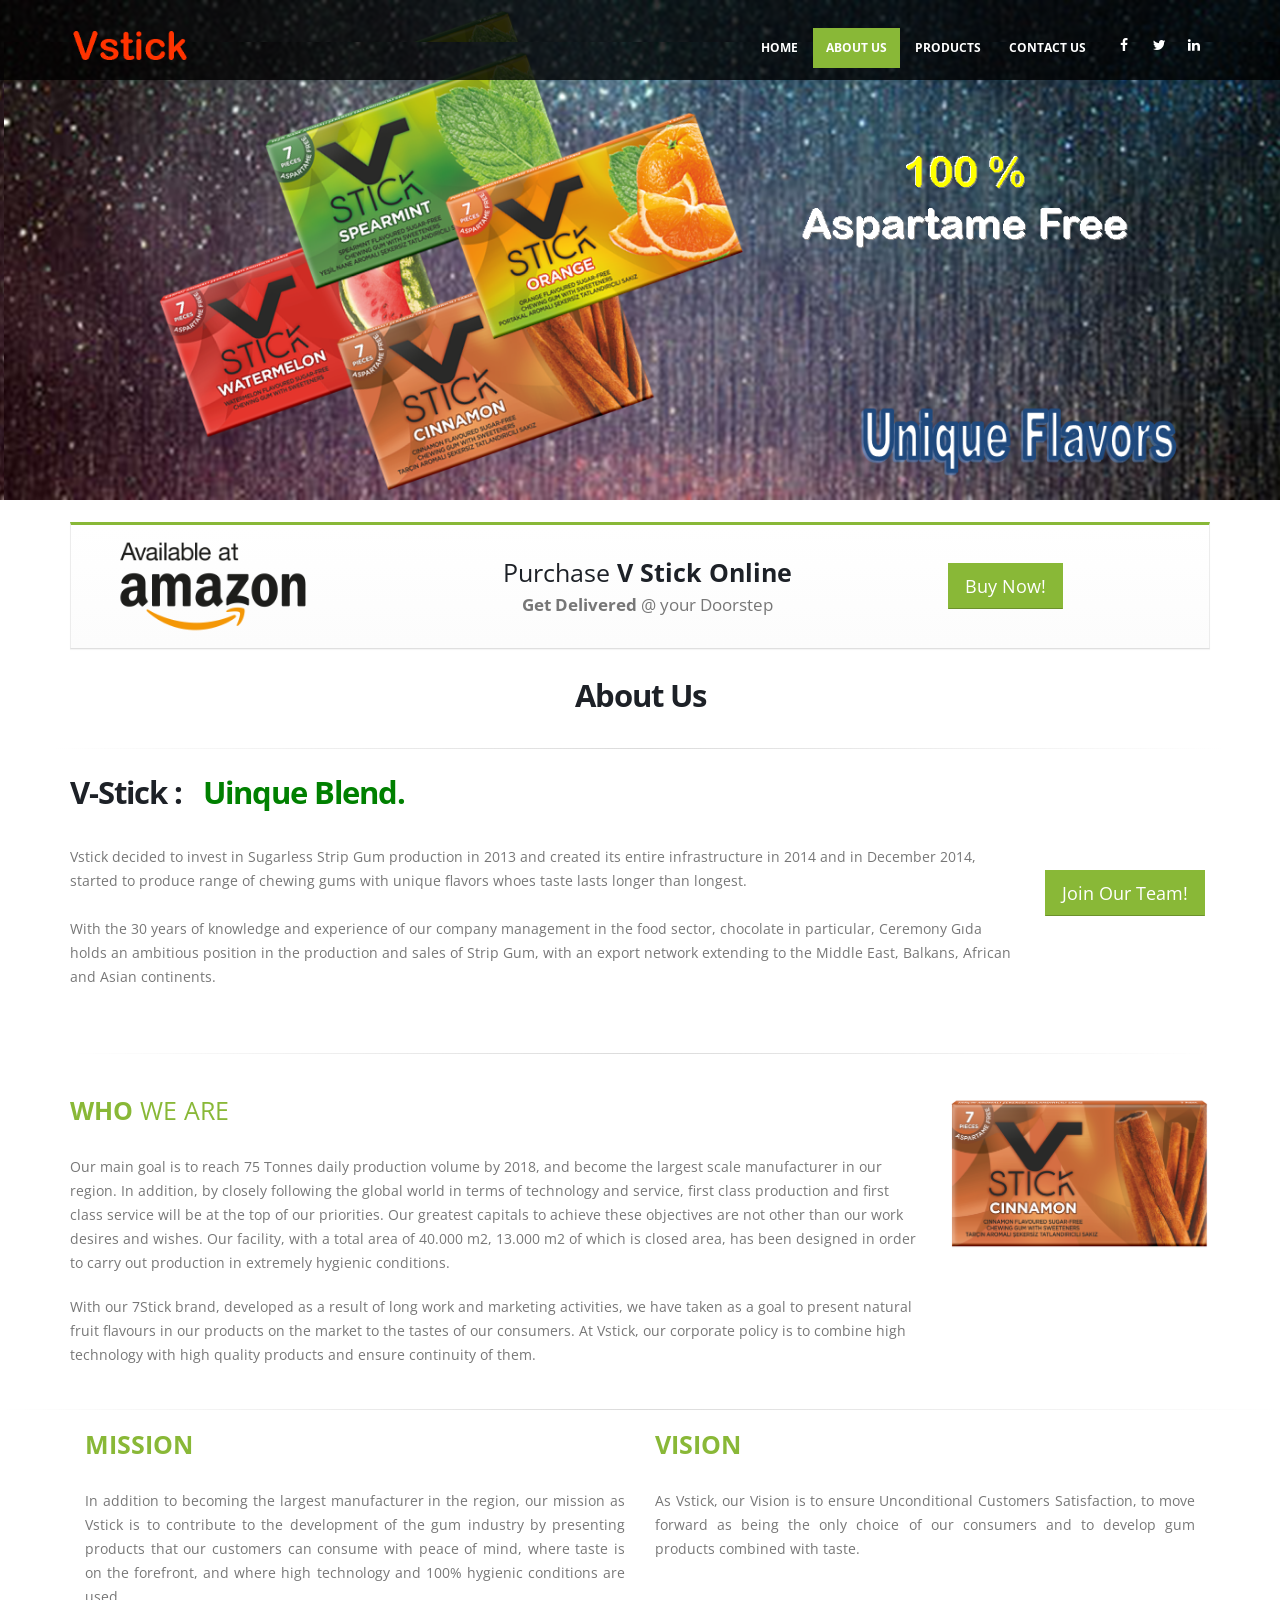
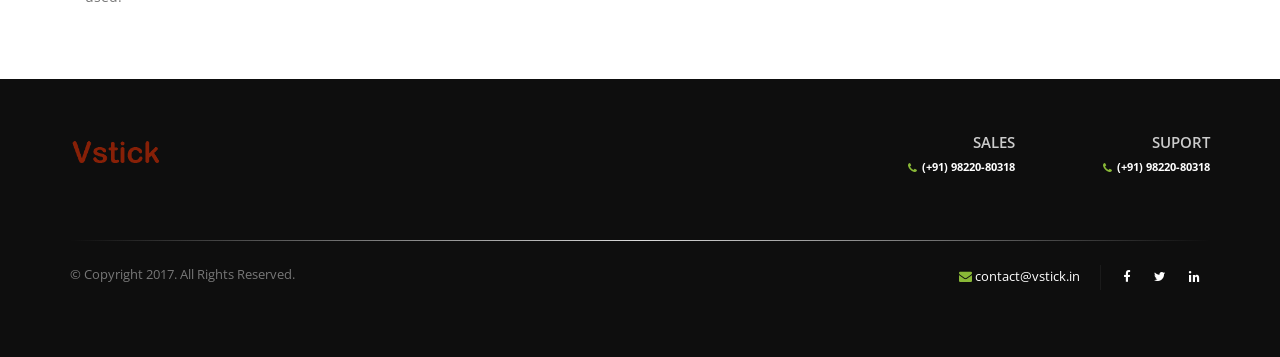
==== commit dd4c346c: "Adding Amazon purchase" ====
--- a/about-us.html
+++ b/about-us.html
@@ -190,6 +190,37 @@
 				</div> 
 		</div>
 		<br>
+
+		<!-- purchase online begin -->
+
+	<div class="container">
+				<div class="row">
+				<div class="col-md-12">					
+
+						<section class="call-to-action featured featured-primary mb-xl">
+								<div class="col-md-3">
+									<img src="img/amazon.png" height="100%" width="100%">
+								</div>
+								<div class="col-md-8">
+
+									<div class="call-to-action-content">
+											<h3>Purchase <strong>V Stick</strong> <strong>Online</strong></h3>
+											<p><strong>Get Delivered</strong> @ your Doorstep</p>
+
+										</div>
+										
+										<div class="call-to-action-btn">
+											<a href="http://www.amazon.in/s/ref=bl_dp_s_web_2454178031?ie=UTF8&node=2454178031&field-brandtextbin=V+Stick" target="_blank" class="btn btn-lg btn-primary">Buy Now!</a>
+										</div>
+
+								</div>							
+
+							</section>
+			</div>
+			</div>
+			</div>
+	<!-- 	purchase Online ends -->
+
 			<div class="container">
 
 					<div class="row">
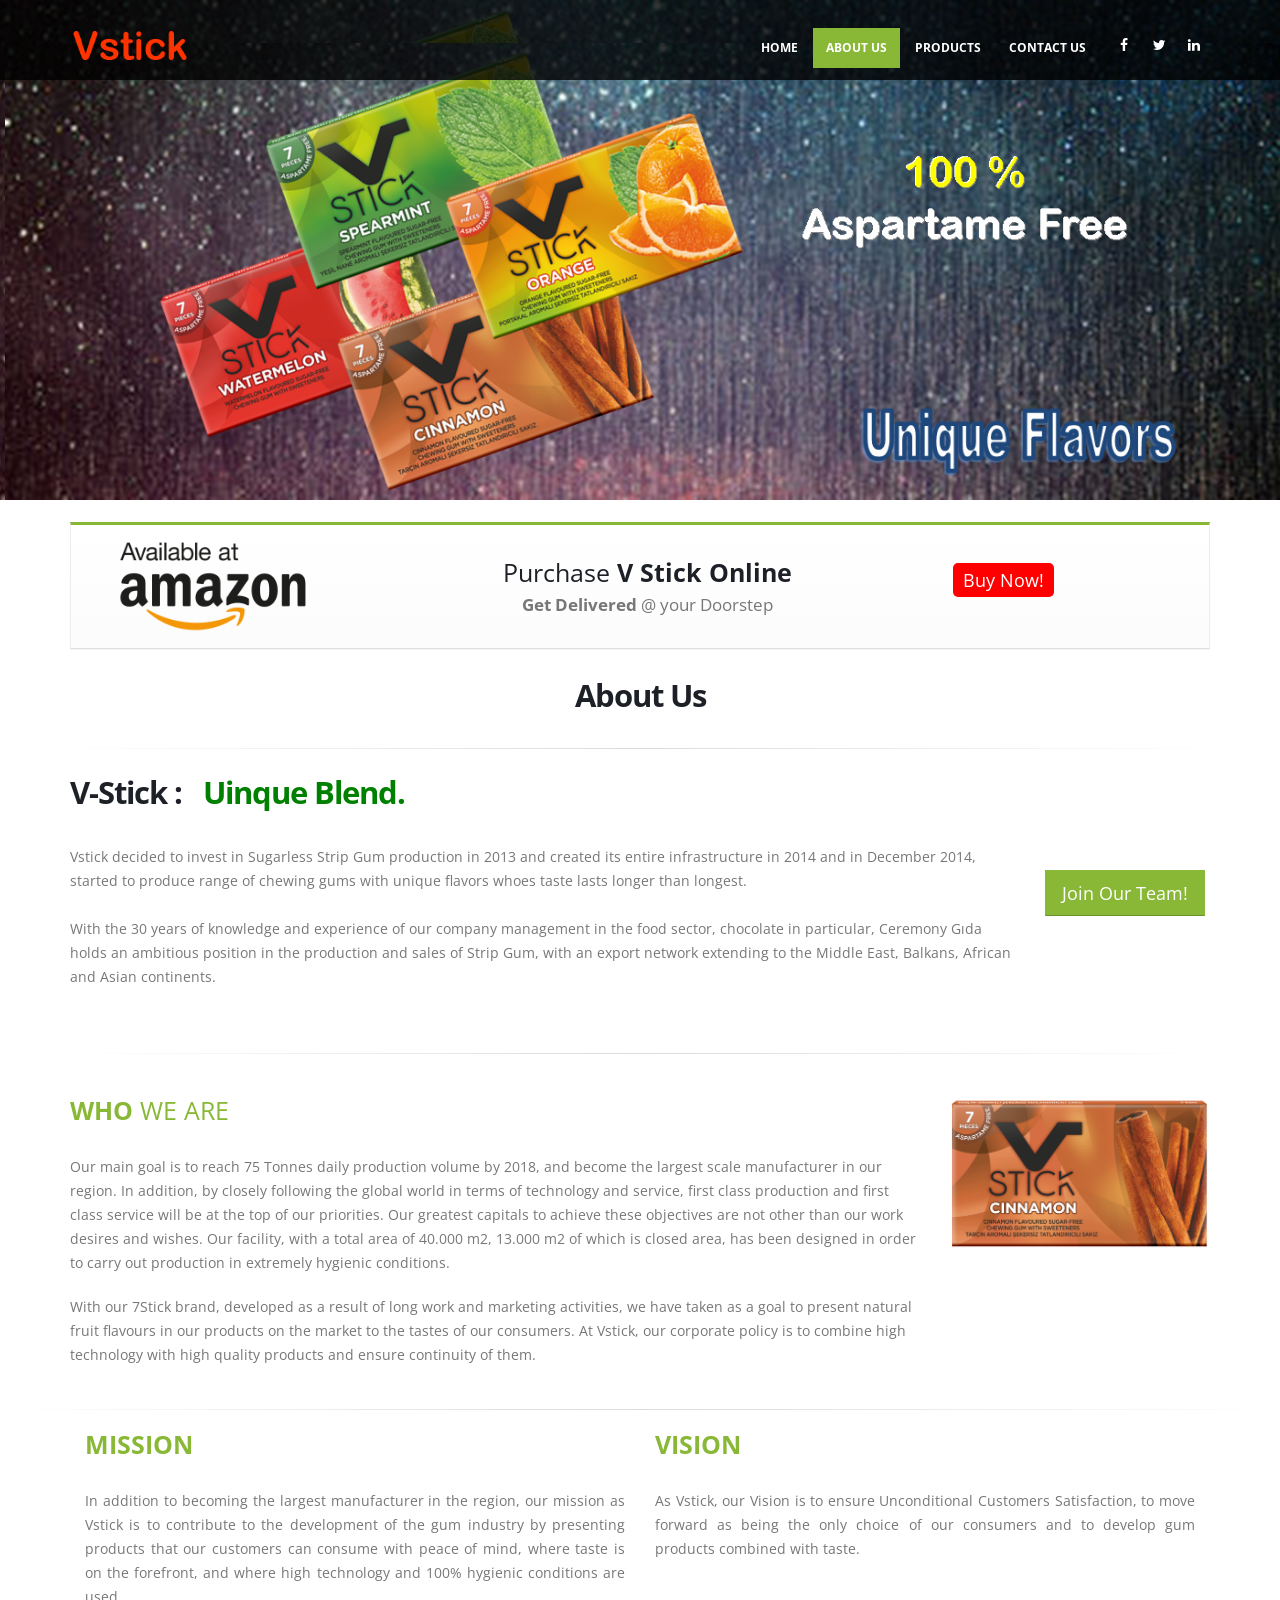
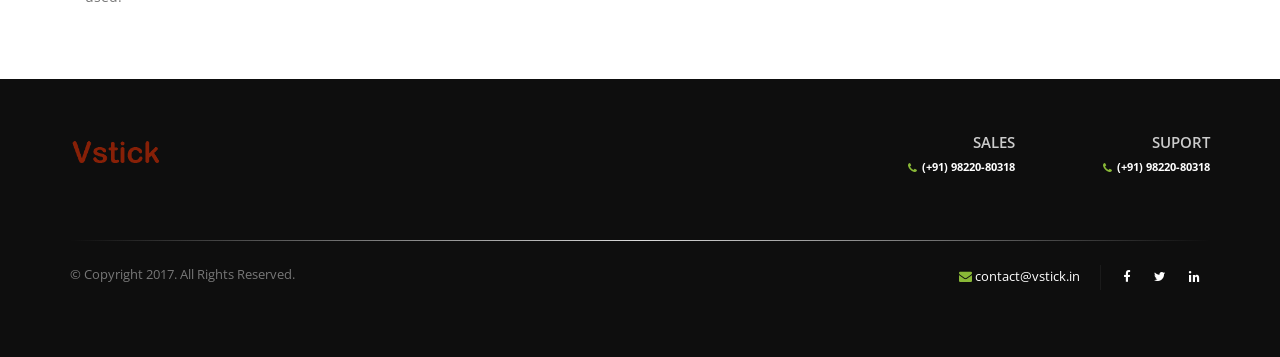
==== commit 5e072b8d: "enhancements for blinking buttons and title corrections" ====
--- a/about-us.html
+++ b/about-us.html
@@ -4,12 +4,10 @@
 
 <html>
 <head>
-<title>Hardik & Company</title>
+<title>V Stick Quality Flavored Chewing Fum</title>	
 <!-- Basic -->
 		<meta charset="utf-8">
-		<meta http-equiv="X-UA-Compatible" content="IE=edge">	
-
-		<title>Demo Digital Agency | Porto - Responsive HTML5 Template 5.5.0</title>	
+		<meta http-equiv="X-UA-Compatible" content="IE=edge">		
 
 		<meta name="keywords" content="HTML5 Template" />
 		<meta name="description" content="Porto - Responsive HTML5 Template">
@@ -210,9 +208,10 @@
 										</div>
 										
 										<div class="call-to-action-btn">
-											<a href="http://www.amazon.in/s/ref=bl_dp_s_web_2454178031?ie=UTF8&node=2454178031&field-brandtextbin=V+Stick" target="_blank" class="btn btn-lg btn-primary">Buy Now!</a>
+										<!-- <span class="flashing">Buy Now</span> -->
+											<a href="http://www.amazon.in/s/ref=bl_dp_s_web_2454178031?ie=UTF8&node=2454178031&field-brandtextbin=V+Stick" target="_blank" class="btn btn-lg btn-danger mr-xs mb-sm flashing"">Buy Now!</a>
+
 										</div>
-
 								</div>							
 
 							</section>
--- a/css/demos/demo-digital-agency.css
+++ b/css/demos/demo-digital-agency.css
@@ -1,6 +1,6 @@
 @media (min-width: 748px) {
   .title-with-video-custom {
-    margin-top: -215px !important;
+    margin-top: 0px !important;
   }
   .title-with-video-custom h1 {
     color: #FFF;
@@ -23,7 +23,8 @@
 }
 
 .divider-top-section-custom {
-  margin-bottom: -50px !important;
+  margin-bottom: 0px;
+  margin-top: 0px;
 }
 
 .google-map {
@@ -36,7 +37,7 @@
 }
 #footer hr.solid {
   background: #1b1b1b none repeat scroll 0 0;
-  margin-top: -10px;
+  margin-top: 0px;
 }
 #footer h5 {
   font-size: 15px;
@@ -53,3 +54,49 @@
   padding: 0 20px 3px 0;
   display: block;
 }
+
+/* abhishek flashing*/ 
+.flashing{
+  background:red;
+  padding:5px 10px;
+  color:#fff;
+  border:none;
+  border-radius:5px;
+  display:inline-block;
+  animation-name: flash;
+  animation-duration: 1s;
+  animation-timing-function: linear;
+  animation-iteration-count: infinite;
+
+  /* Chrome 4+, Safari 4+, Opera 15+ */
+  -webkit-animation-name: flash;
+  -webkit-animation-duration: 1s;
+  -webkit-animation-timing-function: linear;
+  -webkit-animation-iteration-count: infinite;
+
+  /* Firefox 5+ */
+  -moz-animation-name: flash;
+  -moz-animation-duration: 1s;
+  -moz-animation-timing-function: linear;
+  -moz-animation-iteration-count: infinite
+}
+
+@keyframes flash {  
+  0% { opacity: 1.0 }
+  50% { opacity: 0.5 }
+  100% { opacity: 1.0 }
+}
+
+/* Chrome 4+, Safari 4+, Opera 15+ */
+@-webkit-keyframes flash {  
+  0% { opacity: 1.0 }
+  50% { opacity: 0.5 }
+  100% { opacity: 1.0 }
+}
+
+/* Firefox 5+ */
+@-moz-keyframes flash {  
+  0% { opacity: 1.0 }
+  50% { opacity: 0.5 }
+  100% { opacity: 1.0 }
+}
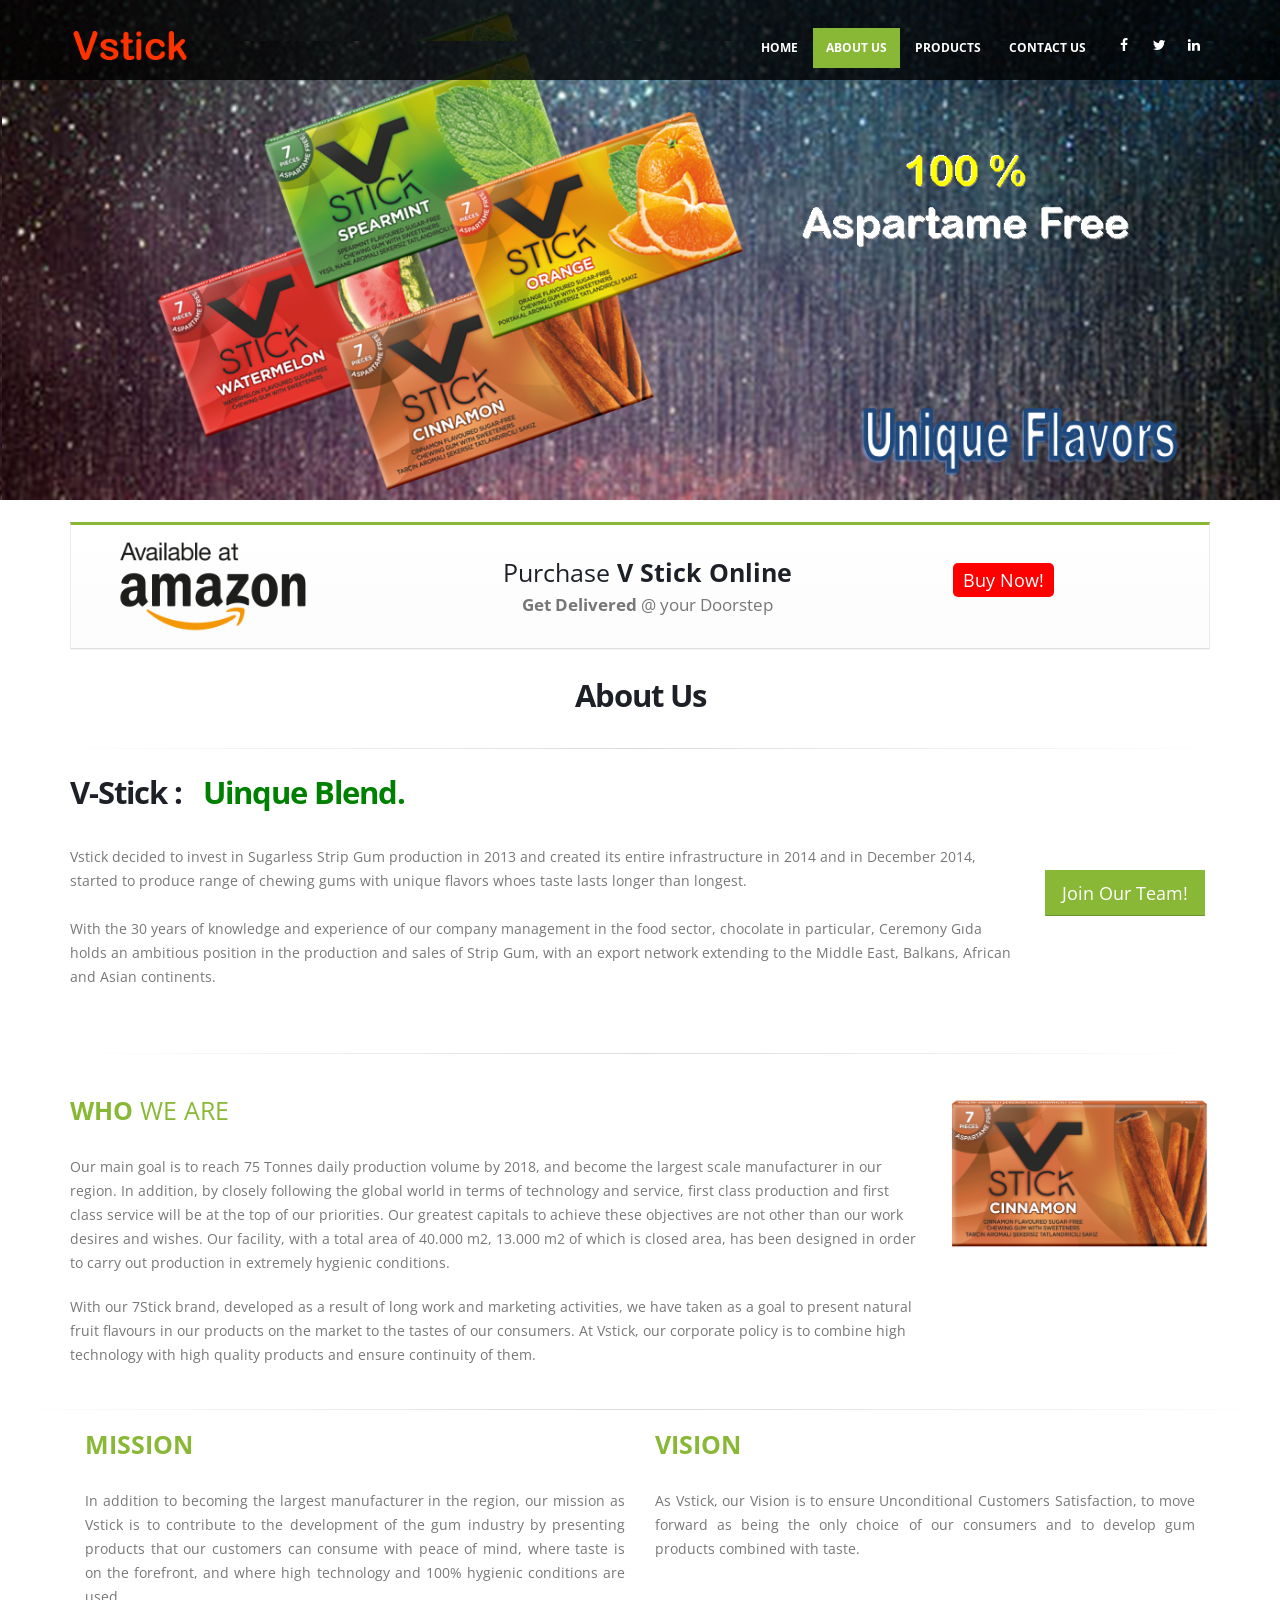
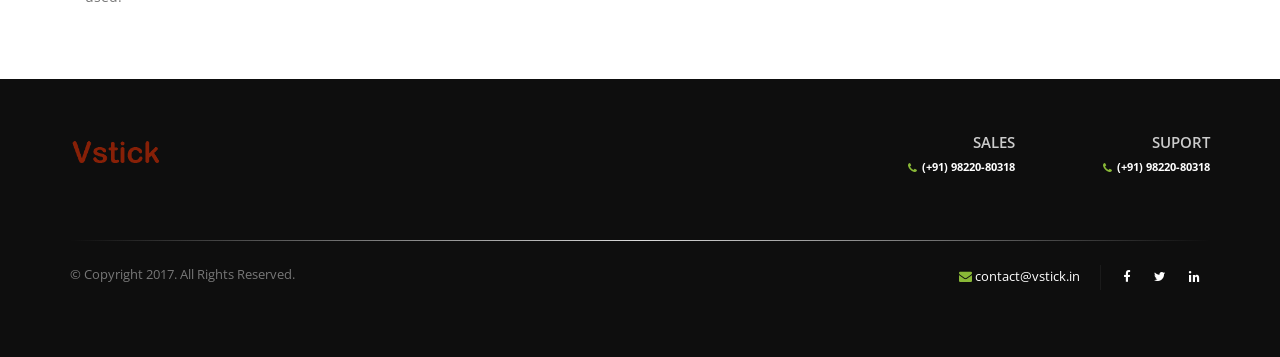
==== commit 3c589aef: "google analytics" ====
--- a/about-us.html
+++ b/about-us.html
@@ -352,6 +352,17 @@
     setTimeout(carousel, 2000); // Change image every 2 seconds
 }
 </script>
+
+<script>
+  (function(i,s,o,g,r,a,m){i['GoogleAnalyticsObject']=r;i[r]=i[r]||function(){
+  (i[r].q=i[r].q||[]).push(arguments)},i[r].l=1*new Date();a=s.createElement(o),
+  m=s.getElementsByTagName(o)[0];a.async=1;a.src=g;m.parentNode.insertBefore(a,m)
+  })(window,document,'script','https://www.google-analytics.com/analytics.js','ga');
+
+  ga('create', 'UA-97385307-1', 'auto');
+  ga('send', 'pageview');
+
+</script>
 	
 			<!-- Vendor -->
 		<script src="vendor/jquery/jquery.min.js"></script>
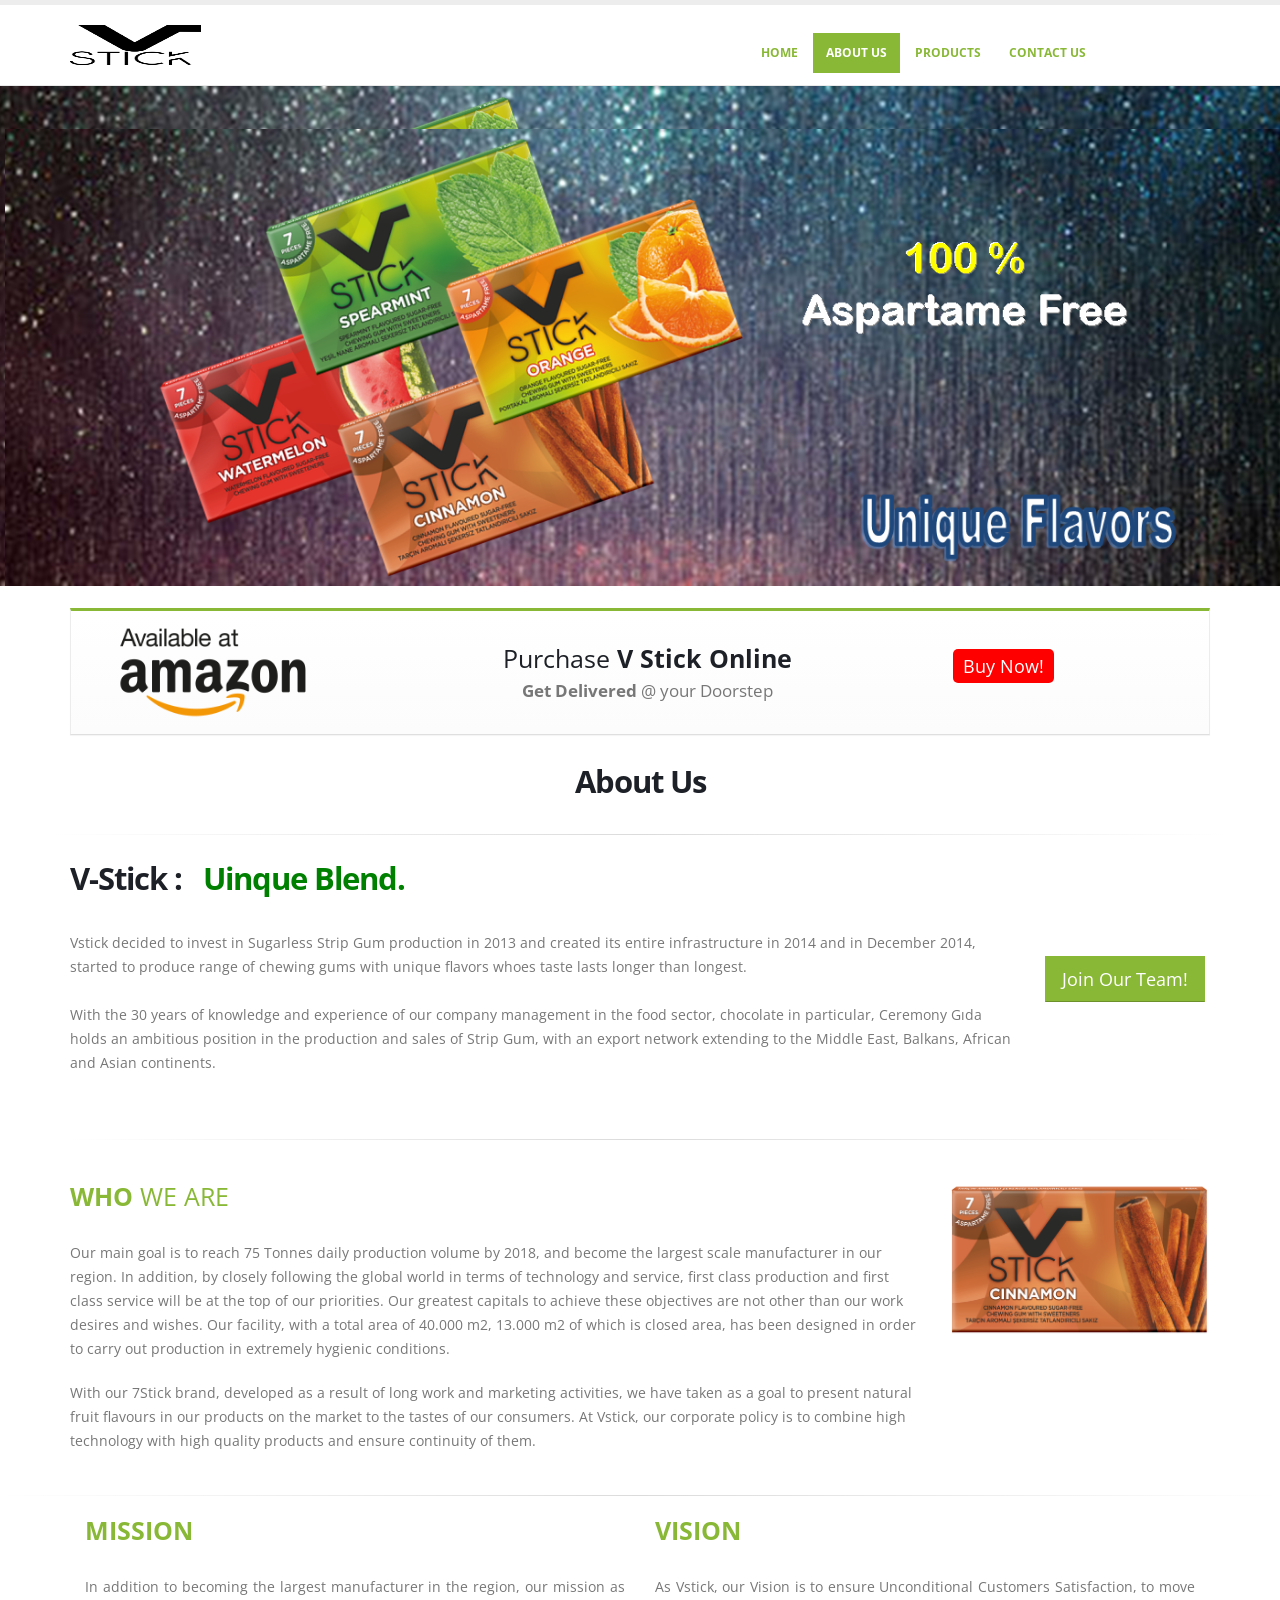
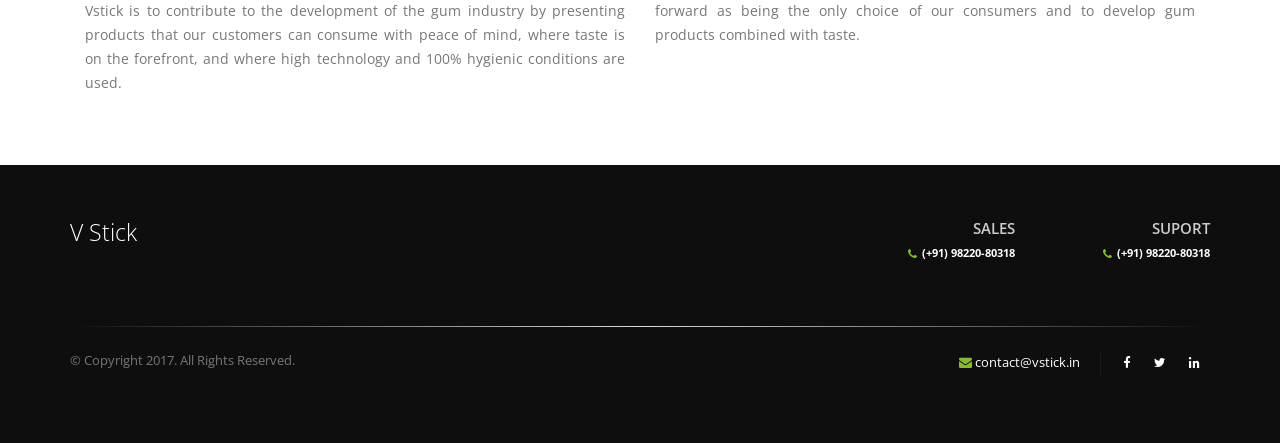
==== commit 3f2b5ee1: "Adding logo" ====
--- a/about-us.html
+++ b/about-us.html
@@ -66,7 +66,7 @@
 </head>
 <body>
 <div class="body">
-			<header id="header" class="header-narrow header-semi-transparent" data-plugin-options="{'stickyEnabled': true, 'stickyEnableOnBoxed': true, 'stickyEnableOnMobile': true, 'stickyStartAt': 1, 'stickySetTop': '0'}">
+			<header id="header" class="header-narrow" data-plugin-options="{'stickyEnabled': true, 'stickyEnableOnBoxed': true, 'stickyEnableOnMobile': true, 'stickyStartAt': 35, 'stickySetTop': '-35px', 'stickyChangeLogo': false}">
 				<div class="header-body">
 					<div class="header-container container">
 						<div class="header-row">
@@ -303,7 +303,8 @@
 					<div class="row">
 						<div class="col-sm-2">
 							<a href="#" class="logo">
-								<img alt="Porto Website Template" class="img-responsive" src="img/vstick-logo.png">
+								<h4>V Stick</h4>
+								<!-- <img alt="V Stick" class="img-responsive" src="img/vstick-logo-name.png"> -->
 							</a>
 						</div>
 						<div class="col-sm-2 col-sm-offset-6 align-right">
